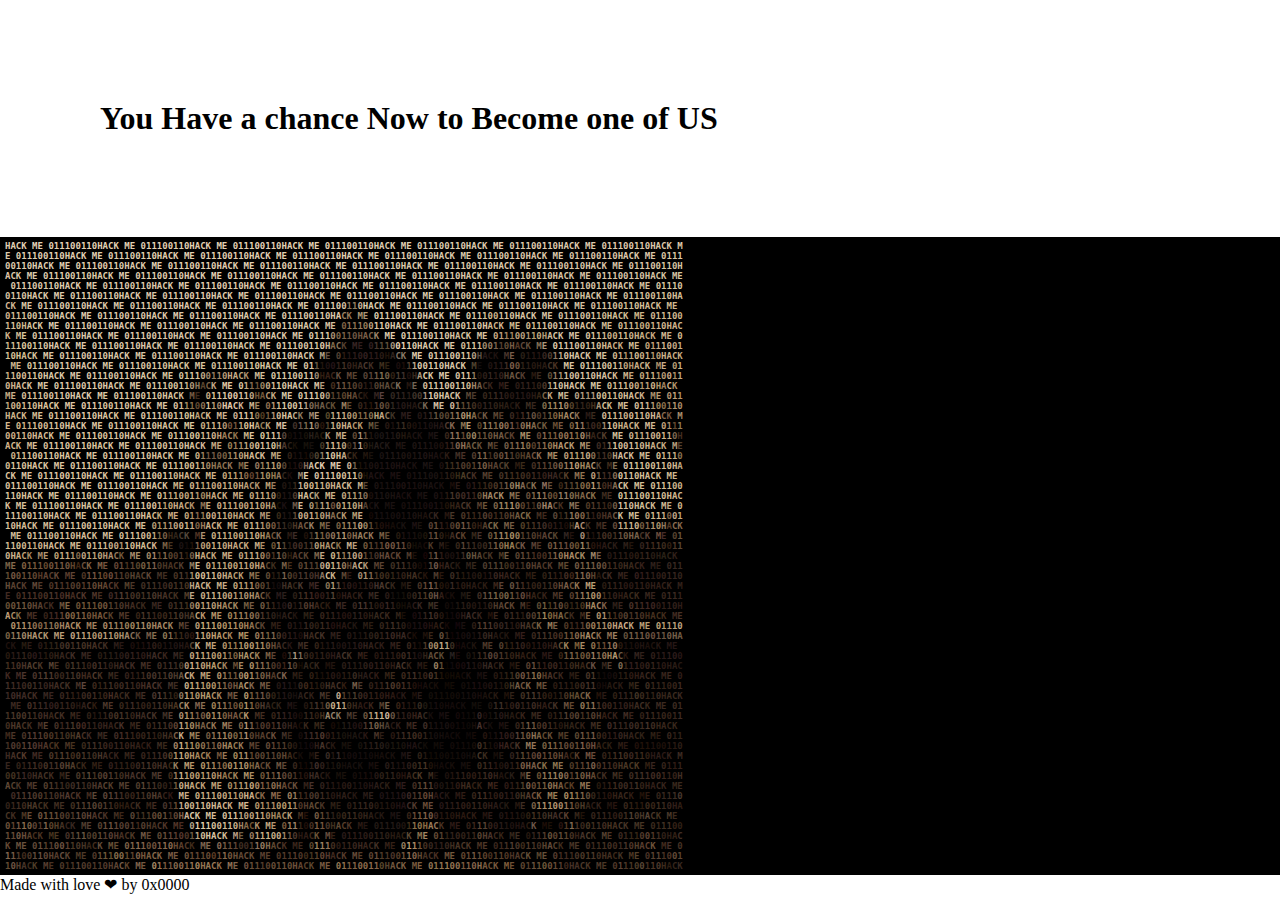
==== index.html @ ebd2a0d8 "." ====
<html lang="en"><head>
    <title>0x0000.GA :: Hackme</title>
    <meta charset="utf-8">
    <meta name="author" content="Patrik Roos">
    <meta name="description" content="View a shared text-image">
    <meta name="robots" content="noindex">
    <meta name="viewport" content="width=device-width, initial-scale=1">
    <link rel="stylesheet" type="text/css" href="/style.css">


<body >

<div class="tiview">
<h1 style="padding: 50px; margin: 50px; background-color: #fff;">You Have a chance Now to Become one of US</h1>

<pre id="tiresult" style="font-size: 9px; background-color: #000000; font-weight: bold; padding: 4px 5px; --fs: 9px;"><b style="color:#E1CFB3">H</b><b style="color:#E0CFB3">A</b><b style="color:#E1D0B3">C</b><b style="color:#E1CFB3">K</b><b style="color:#E3D1B5"> M</b><b style="color:#E3D2B6">E</b><b style="color:#E2D1B5"> </b><b style="color:#E3D2B6">0</b><b style="color:#E2D1B5">1</b><b style="color:#E3D2B6">1</b><b style="color:#E3D1B5">1</b><b style="color:#E4D2B6">0</b><b style="color:#E2D1B5">0</b><b style="color:#E3D1B5">11</b><b style="color:#E2D1B3">0</b><b style="color:#E1D0B2">HA</b><b style="color:#E2D1B2">C</b><b style="color:#E1D0B2">K </b><b style="color:#E2D1B3">M</b><b style="color:#E1D0B2">E</b><b style="color:#DFCEB2"> </b><b style="color:#DFCDB2">0</b><b style="color:#E1D0B4">1</b><b style="color:#E3D2B6">1</b><b style="color:#E3D0B3">10</b><b style="color:#E2CFB2">0</b><b style="color:#E3D0B2">11</b><b style="color:#E5D1B4">0</b><b style="color:#E4D1B3">H</b><b style="color:#E2CEB1">AC</b><b style="color:#E2CFB1">K</b><b style="color:#E3D0B2"> ME 01</b><b style="color:#E3D0B1">1</b><b style="color:#E5D2B4">1</b><b style="color:#E6D2B7">0</b><b style="color:#E4D1B7">0</b><b style="color:#E3D1B7">1</b><b style="color:#E2D0B4">1</b><b style="color:#E2D1B3">0</b><b style="color:#E2D2B1">H</b><b style="color:#E3D2B2">A</b><b style="color:#E4D3B3">C</b><b style="color:#E2D1B2">K</b><b style="color:#E2D1B1"> </b><b style="color:#E2CFB0">ME 0</b><b style="color:#E2CFB1">111</b><b style="color:#E2CFB2">0</b><b style="color:#E2D1B5">0</b><b style="color:#E0CFB3">1</b><b style="color:#E0CEB2">1</b><b style="color:#E0CFB3">0</b><b style="color:#DFCEB2">H</b><b style="color:#DDCCAF">A</b><b style="color:#DDCCB0">C</b><b style="color:#DCCBAE">K</b><b style="color:#DDCBAF"> </b><b style="color:#DFCDB1">M</b><b style="color:#E0CEB2">E</b><b style="color:#DFCDB1"> </b><b style="color:#DDCCB0">01</b><b style="color:#DECDB0">1</b><b style="color:#DDCCAF">1</b><b style="color:#DDCCAE">0011</b><b style="color:#DFCBB0">0</b><b style="color:#DECAB0">H</b><b style="color:#DDC9AF">AC</b><b style="color:#DFCAAD">K</b><b style="color:#E0C9AD"> </b><b style="color:#E1C8AC">ME</b><b style="color:#DEC8AB"> </b><b style="color:#DCC7AA">01</b><b style="color:#DEC9AC">1</b><b style="color:#DDC8AB">1</b><b style="color:#DFCAAD">00</b><b style="color:#DEC9AC">1</b><b style="color:#DDC8AB">1</b><b style="color:#DEC8AB">0</b><b style="color:#DDC8AB">HAC</b><b style="color:#DFC9AD">K</b><b style="color:#DEC9AC"> M</b><b style="color:#DFC9AC">E</b><b style="color:#DFC9AD"> </b><b style="color:#DDC8AB">01</b><b style="color:#E0CAAE">1</b><b style="color:#DFCAAD">1</b><b style="color:#E0CAAE">0</b><b style="color:#DFCAAD">0</b><b style="color:#DDC8AB">1</b><b style="color:#DDC7AA">1</b><b style="color:#DDC7AB">0H</b><b style="color:#DCC7A9">A</b><b style="color:#DBC6A8">C</b><b style="color:#DCC7A9">K</b><b style="color:#DDC8AA"> </b><b style="color:#DDC8A9">M</b>
<b style="color:#DCCAAE">E </b><b style="color:#DECDB1">01</b><b style="color:#DFCEB2">1</b><b style="color:#E0CFB3">10</b><b style="color:#E0CFB2">0</b><b style="color:#E2D0B4">1</b><b style="color:#E1D0B4">1</b><b style="color:#E2D0B5">0</b><b style="color:#E0CFB3">H</b><b style="color:#E0CEB2">A</b><b style="color:#E0CFB3">C</b><b style="color:#E1CFB3">K</b><b style="color:#E0CEB2"> </b><b style="color:#E0CFB1">M</b><b style="color:#E0CFB0">E</b><b style="color:#E0CEB0"> </b><b style="color:#E0CFB1">0</b><b style="color:#DDCCAE">1110</b><b style="color:#DFCEAF">01</b><b style="color:#E0CEB0">1</b><b style="color:#E2D0B2">0</b><b style="color:#E1CEB0">HA</b><b style="color:#E1CDB0">CK</b><b style="color:#E2CEB1"> </b><b style="color:#E2CFB1">M</b><b style="color:#E2CEB1">E</b><b style="color:#E1CEB0"> 0</b><b style="color:#E1CEB1">111</b><b style="color:#E1CEB0">0</b><b style="color:#E2CEB1">011</b><b style="color:#E1CEAF">0</b><b style="color:#E2CFB1">H</b><b style="color:#E2CFB3">A</b><b style="color:#E1CDB4">C</b><b style="color:#E1CFB5">K</b><b style="color:#E1CFB3"> </b><b style="color:#E1D0B1">M</b><b style="color:#E1D0B0">E</b><b style="color:#DFCEAC"> 0</b><b style="color:#E0CFAE">11</b><b style="color:#E1CFAE">1</b><b style="color:#E1CEAD">0</b><b style="color:#E1CFAE">01</b><b style="color:#E2CEB1">1</b><b style="color:#E1CEB0">0H</b><b style="color:#E1CEB1">A</b><b style="color:#E2D0B4">C</b><b style="color:#DFCDB1">K M</b><b style="color:#DDCBAF">E</b><b style="color:#DECCB0"> </b><b style="color:#DDCCAF">0</b><b style="color:#DCCBAE">1</b><b style="color:#DCCAAE">1</b><b style="color:#DDCBAF">1</b><b style="color:#DCCAAE">0</b><b style="color:#DBCAAE">0</b><b style="color:#DBC9AD">1</b><b style="color:#DBCAAD">1</b><b style="color:#DAC9AD">0H</b><b style="color:#DACAAB">A</b><b style="color:#DBCAAB">C</b><b style="color:#DBCAAC">K</b><b style="color:#DBCAAB"> </b><b style="color:#DCC9AB">M</b><b style="color:#DCC9AA">E</b><b style="color:#DBC8AA"> 0</b><b style="color:#DDC8AB">11</b><b style="color:#DCC9AB">1</b><b style="color:#DBC9AB">0</b><b style="color:#DDC8AB">01</b><b style="color:#DDC7AA">1</b><b style="color:#DDC8AB">0</b><b style="color:#DCC6AA">H</b><b style="color:#D9C4A7">A</b><b style="color:#DEC8AC">C</b><b style="color:#DCC7AA">K</b><b style="color:#DBC6A9"> ME </b><b style="color:#DAC5A8">01</b><b style="color:#DBC6A9">11</b><b style="color:#DCC6A9">0</b><b style="color:#DBC6A9">0</b><b style="color:#DBC5A9">1</b><b style="color:#DBC5A8">1</b><b style="color:#DBC5A9">0</b><b style="color:#DAC4A8">H</b><b style="color:#DDC8AB">A</b><b style="color:#DCC7AA">C</b><b style="color:#DBC6A9">K </b><b style="color:#DCC6AA">M</b><b style="color:#DCC6A9">E</b><b style="color:#DAC6A6"> </b><b style="color:#D9C5A4">01</b><b style="color:#DAC5A5">1</b><b style="color:#DBC6A6">1</b>
<b style="color:#DCC8AB">0</b><b style="color:#DDCAAC">0</b><b style="color:#DDCCAE">1</b><b style="color:#DCCDAE">1</b><b style="color:#DECDAF">0</b><b style="color:#DFCEB0">HA</b><b style="color:#E0CEB1">C</b><b style="color:#DFCDB2">K</b><b style="color:#DFCEB3"> </b><b style="color:#E0CFB3">M</b><b style="color:#E0CEB3">E</b><b style="color:#DFCEB1"> </b><b style="color:#DFCEB0">0</b><b style="color:#DECDB0">11</b><b style="color:#E1CCAF">1</b><b style="color:#E1CCAE">0</b><b style="color:#E0CBAC">01</b><b style="color:#DECBAD">1</b><b style="color:#DDCAAD">0H</b><b style="color:#DECBAD">ACK</b><b style="color:#DFCCAE"> </b><b style="color:#E1CEB0">M</b><b style="color:#E0CDAF">E</b><b style="color:#E1CEB0"> 011</b><b style="color:#E1CEB1">1</b><b style="color:#E1CEB0">0</b><b style="color:#E2CEB1">0</b><b style="color:#E2CFB1">1</b><b style="color:#E0CDAF">1</b><b style="color:#E1CEB0">0H</b><b style="color:#E1CDB0">A</b><b style="color:#E0CDB0">C</b><b style="color:#E1CEB0">K </b><b style="color:#E3CFB2">M</b><b style="color:#E2CFB1">E </b><b style="color:#E2CEB1">0</b><b style="color:#E1CEB1">11</b><b style="color:#E2CFB1">1</b><b style="color:#E1CEB0">0</b><b style="color:#DFCCAC">0</b><b style="color:#DECBAB">1</b><b style="color:#DFCCAC">1</b><b style="color:#DECBAB">0</b><b style="color:#DFCCAC">H</b><b style="color:#DDCAAA">A</b><b style="color:#DFCCAC">C</b><b style="color:#DFCDAD">K</b><b style="color:#E0CCAF"> M</b><b style="color:#E0CDAF">E</b><b style="color:#E0CDB0"> </b><b style="color:#E1CEB1">0</b><b style="color:#E0CDAF">1</b><b style="color:#DFCCAE">1</b><b style="color:#DFCCAF">1</b><b style="color:#DFCCAE">0</b><b style="color:#DECAAD">01</b><b style="color:#DDCAAD">10HAC</b><b style="color:#DEC9AC">K</b><b style="color:#DCC9AB"> </b><b style="color:#DBCAAC">M</b><b style="color:#DBCBAD">E</b><b style="color:#DBCBAC"> 0</b><b style="color:#DACAAB">11</b><b style="color:#DDC8A9">1</b><b style="color:#DCC7A8">001</b><b style="color:#DCC6A8">1</b><b style="color:#DCC7A8">0</b><b style="color:#DBC6A7">H</b><b style="color:#DCC7A9">A</b><b style="color:#DDC8AB">C</b><b style="color:#DCC7AA">K</b><b style="color:#DDC8AB"> M</b><b style="color:#DBC6A7">E</b><b style="color:#DAC5A7"> 0</b><b style="color:#DBC6A7">1</b><b style="color:#DAC5A7">11</b><b style="color:#DBC5A7">0</b><b style="color:#DAC5A7">0</b><b style="color:#D9C4A7">11</b><b style="color:#DAC5A8">0</b><b style="color:#DBC5A8">H</b><b style="color:#D9C4A7">A</b><b style="color:#DAC4A8">CK</b><b style="color:#D9C4A7"> M</b><b style="color:#D8C3A6">E</b><b style="color:#DAC4A8"> 01</b><b style="color:#DCC6AA">1</b><b style="color:#D9C4A7">1</b><b style="color:#DAC5A8">0</b><b style="color:#D7C5A3">01</b><b style="color:#D5C2A1">1</b><b style="color:#D6C3A1">0</b><b style="color:#D6C4A0">H</b>
<b style="color:#DCC4A8">A</b><b style="color:#DCC6A9">C</b><b style="color:#DBC7A9">K</b><b style="color:#DECBAD"> </b><b style="color:#DCCBAD">M</b><b style="color:#DCCAAC">E</b><b style="color:#DDCCAE"> 0</b><b style="color:#DDCCAD">11</b><b style="color:#DECDAE">1</b><b style="color:#DFCEAF">0</b><b style="color:#DECDAC">01</b><b style="color:#DDCCAB">1</b><b style="color:#DCCBAA">0</b><b style="color:#DFCBAA">HA</b><b style="color:#DFCAA8">C</b><b style="color:#DECAA8">K</b><b style="color:#DDC9AC"> </b><b style="color:#DFCBAE">M</b><b style="color:#DDCAAC">E</b><b style="color:#DECBAD"> </b><b style="color:#DECAAD">0</b><b style="color:#DDCAAC">1</b><b style="color:#DECBAD">1</b><b style="color:#DDCAAD">1</b><b style="color:#DFCBAE">0</b><b style="color:#E0CDAF">0</b><b style="color:#DFCCAE">1</b><b style="color:#E0CDAF">1</b><b style="color:#DFCCAE">0</b><b style="color:#E0CDAF">H</b><b style="color:#E2CEB1">A</b><b style="color:#E2CFB1">C</b><b style="color:#E1CEB0">K</b><b style="color:#E3D0B2"> </b><b style="color:#E2CEB1">ME</b><b style="color:#E2CFB1"> </b><b style="color:#E0CDB0">0</b><b style="color:#E0CDAF">1</b><b style="color:#E0CCAF">1</b><b style="color:#E1CEB0">1</b><b style="color:#E1CDB0">0</b><b style="color:#E0CCAF">0</b><b style="color:#DFCCAF">1</b><b style="color:#E0CCAF">1</b><b style="color:#DDCAAC">0</b><b style="color:#E0CCAF">H</b><b style="color:#DECBAE">A</b><b style="color:#DDCAAB">C</b><b style="color:#DCC9A9">K ME </b><b style="color:#DECBAB">01</b><b style="color:#DECAAD">1</b><b style="color:#DFCCAE">1</b><b style="color:#DECBAD">00</b><b style="color:#DFCCAE">11</b><b style="color:#DECBAE">0</b><b style="color:#DDCAAC">H</b><b style="color:#DDCAAD">AC</b><b style="color:#DECBAD">K</b><b style="color:#DECAAD"> </b><b style="color:#DDCAAC">M</b><b style="color:#DECBAD">E </b><b style="color:#DDCAAD">0</b><b style="color:#DFCAAD">1</b><b style="color:#DDCAAC">1</b><b style="color:#DCCBAC">1</b><b style="color:#DACBAC">0</b><b style="color:#DDC9AC">01</b><b style="color:#DECAAC">10</b><b style="color:#DDC8A9">H</b><b style="color:#DCC7A8">AC</b><b style="color:#DBC6A7">K</b><b style="color:#DAC5A6"> </b><b style="color:#D4BFA0">M</b><b style="color:#D6C1A2">E</b><b style="color:#DCC7A8"> </b><b style="color:#DDC8AB">0</b><b style="color:#DDC7AB">1</b><b style="color:#DAC5A8">11</b><b style="color:#D9C5A4">0</b><b style="color:#DAC5A5">01</b><b style="color:#DAC5A4">1</b><b style="color:#D9C4A4">0H</b><b style="color:#D9C5A4">AC</b><b style="color:#D8C3A6">K M</b><b style="color:#D9C4A7">E</b><b style="color:#D8C3A6"> </b><b style="color:#D9C4A7">0</b><b style="color:#D8C3A6">11</b><b style="color:#D9C4A7">10</b><b style="color:#D9C3A7">0</b><b style="color:#D8C3A6">1</b><b style="color:#D9C4A7">1</b><b style="color:#D8C3A6">0</b><b style="color:#D7C2A5">H</b><b style="color:#D7C2A4">A</b><b style="color:#D6C3A2">C</b><b style="color:#D5C3A1">K</b><b style="color:#D3C19F"> </b><b style="color:#D5C2A0">M</b><b style="color:#D7C59E">E</b>
<b style="color:#D7C2A4"> </b><b style="color:#DCC7A8">0</b><b style="color:#DAC5A7">1</b><b style="color:#DDC8AA">1</b><b style="color:#DCC9AB">1</b><b style="color:#DCC9AC">0</b><b style="color:#DDCAAC">011</b><b style="color:#DFCCAE">0H</b><b style="color:#DECBAD">A</b><b style="color:#DFCCAE">C</b><b style="color:#E0CDAF">K</b><b style="color:#DECBAD"> </b><b style="color:#DECBAC">M</b><b style="color:#DEC9AA">E </b><b style="color:#DDC8A9">0</b><b style="color:#DEC9AA">1</b><b style="color:#DEC9AC">1</b><b style="color:#DFCAAD">1</b><b style="color:#DEC9AC">0</b><b style="color:#DDC8AB">01</b><b style="color:#DEC9AC">1</b><b style="color:#DDC8AB">0HAC</b><b style="color:#DFCAAD">K M</b><b style="color:#E0CBAE">E</b><b style="color:#E1CCAF"> 01</b><b style="color:#E2CDB0">1</b><b style="color:#E1CCAF">1</b><b style="color:#E2CDB0">0</b><b style="color:#E0CBAD">01</b><b style="color:#DFCAAC">10</b><b style="color:#DFCAAB">H</b><b style="color:#DEC9AB">A</b><b style="color:#E0CBAD">C</b><b style="color:#DFCAAB">K</b><b style="color:#DEC9AA"> </b><b style="color:#DEC9AB">ME </b><b style="color:#DFCAAB">0</b><b style="color:#DECAAB">1</b><b style="color:#DDC8A9">11</b><b style="color:#DEC9AA">0</b><b style="color:#DFCAAB">0</b><b style="color:#DDC8A9">1</b><b style="color:#DEC9AA">1</b><b style="color:#DDCAAC">0</b><b style="color:#DECBAD">HAC</b><b style="color:#DDC9AC">K M</b><b style="color:#DDCAAC">E</b><b style="color:#DDCAAD"> 0</b><b style="color:#DDCAAC">111</b><b style="color:#DECAAD">00</b><b style="color:#DDCAAC">110</b><b style="color:#DECBAD">H</b><b style="color:#DCC9AC">A</b><b style="color:#DBC8AB">C</b><b style="color:#DCC8AB">K</b><b style="color:#DCC9AB"> </b><b style="color:#DBC7AA">M</b><b style="color:#DCC7A8">E</b><b style="color:#DBC6A7"> </b><b style="color:#DAC5A6">0</b><b style="color:#DBC6A7">11</b><b style="color:#D8C3A4">1</b><b style="color:#D9C4A6">0</b><b style="color:#DBC6A7">0</b><b style="color:#DCC7A8">1</b><b style="color:#DBC6A8">1</b><b style="color:#D6C1A3">0</b><b style="color:#D9C4A5">H</b><b style="color:#DCC5A6">A</b><b style="color:#DAC3A5">CK</b><b style="color:#D9C2A4"> </b><b style="color:#D8C3A4">ME 0</b><b style="color:#D6C3A3">1</b><b style="color:#D6C3A4">1</b><b style="color:#D6C3A3">1</b><b style="color:#D7C4A4">0</b><b style="color:#D7C4A6">0110</b><b style="color:#D8C4A5">H</b><b style="color:#D7C4A5">A</b><b style="color:#D7C4A4">CK</b><b style="color:#D6C2A1"> </b><b style="color:#D7C2A1">ME</b><b style="color:#D8C3A2"> </b><b style="color:#D7C4A0">01</b><b style="color:#D5C39F">1</b><b style="color:#D6C4A0">1</b><b style="color:#D7C4A1">0</b>
<b style="color:#D7C2A2">0</b><b style="color:#D6C1A0">1</b><b style="color:#D8C3A2">1</b><b style="color:#DAC5A5">0</b><b style="color:#DBC7AA">H</b><b style="color:#DCC9AB">A</b><b style="color:#DDCAAC">C</b><b style="color:#DCC9AB">K</b><b style="color:#DBC8AB"> </b><b style="color:#DDCAAC">M</b><b style="color:#DECAAD">E</b><b style="color:#DDCAAD"> </b><b style="color:#DDCAAC">0</b><b style="color:#DECBAD">1</b><b style="color:#DDCAAC">1</b><b style="color:#DDC9AC">1</b><b style="color:#DEC9AB">0</b><b style="color:#DDC8A9">01</b><b style="color:#DEC9AA">1</b><b style="color:#DEC9AC">0HA</b><b style="color:#DEC8AB">C</b><b style="color:#DEC8AC">K</b><b style="color:#DDC8AB"> </b><b style="color:#DCC6A9">M</b><b style="color:#DCC7AA">E</b><b style="color:#DDC8AB"> 01</b><b style="color:#DEC9AC">1</b><b style="color:#DFC9AC">1</b><b style="color:#DFC9AD">0</b><b style="color:#E0CAAD">0</b><b style="color:#DFCAAD">1</b><b style="color:#E0CAAE">10</b><b style="color:#DEC9AC">HA</b><b style="color:#DFCAAA">CK </b><b style="color:#DEC9A8">M</b><b style="color:#DDC8A8">E</b><b style="color:#DDC8A7"> </b><b style="color:#DFCAA9">0</b><b style="color:#DEC9A9">1</b><b style="color:#DFCAA9">1</b><b style="color:#DFCBAA">1</b><b style="color:#E0CBAA">0</b><b style="color:#DEC9A9">0</b><b style="color:#DEC9AA">110</b><b style="color:#DDC8A9">H</b><b style="color:#DCC7A8">ACK</b><b style="color:#DEC9AA"> </b><b style="color:#DDCAAC">ME</b><b style="color:#DECBAD"> </b><b style="color:#D9C6A9">0</b><b style="color:#DAC6A9">1</b><b style="color:#E0CCAF">1</b><b style="color:#DDCAAD">10</b><b style="color:#DCC8AB">0</b><b style="color:#DDCAAC">11</b><b style="color:#DDC9AC">0</b><b style="color:#DDCAAC">H</b><b style="color:#DDCAAD">A</b><b style="color:#DECBAD">CK </b><b style="color:#DBC8AA">M</b><b style="color:#DCC9AC">E</b><b style="color:#DDC9AC"> </b><b style="color:#DBC8AA">01</b><b style="color:#DAC7A9">1</b><b style="color:#D9C5A8">1</b><b style="color:#DAC6A7">0</b><b style="color:#DBC6A7">0</b><b style="color:#D8C3A4">1</b><b style="color:#D9C5A6">1</b><b style="color:#DBC7A7">0</b><b style="color:#DAC5A7">H</b><b style="color:#D6C1A2">A</b><b style="color:#D7C2A3">C</b><b style="color:#D8C3A4">K</b><b style="color:#D7C2A3"> </b><b style="color:#D5C0A1">M</b><b style="color:#D9C4A5">E</b><b style="color:#DCC5A6"> </b><b style="color:#DBC4A6">0</b><b style="color:#D9C2A4">11</b><b style="color:#D8C3A4">1</b><b style="color:#D7C2A3">0</b><b style="color:#D6C1A2">0</b><b style="color:#D6C2A3">1</b><b style="color:#D6C3A3">1</b><b style="color:#D6C4A4">0</b><b style="color:#D5C2A3">HA</b><b style="color:#D6C3A5">CK M</b><b style="color:#D6C3A0">E </b><b style="color:#D5C3A0">0</b><b style="color:#D6C4A0">1</b><b style="color:#D8C4A0">1</b><b style="color:#D6C29E">1</b><b style="color:#D3BF9A">00</b><b style="color:#D3BE97">1</b><b style="color:#D5C099">1</b><b style="color:#D7C19B">0</b><b style="color:#D4BF98">H</b><b style="color:#D2BC95">A</b>
<b style="color:#D2B695">C</b><b style="color:#D0B795">K</b><b style="color:#DBC4A2"> </b><b style="color:#DBC7A4">M</b><b style="color:#DCC7A7">E</b><b style="color:#DCC7A9"> </b><b style="color:#DAC5A8">0</b><b style="color:#DBC6AB">1</b><b style="color:#DDC8AB">1</b><b style="color:#DCC7AA">1</b><b style="color:#DEC9AC">00</b><b style="color:#DDC8AB">1</b><b style="color:#DEC9AC">1</b><b style="color:#DDC8AC">0</b><b style="color:#DEC9AC">H</b><b style="color:#DCC7A8">A</b><b style="color:#DDC8A9">C</b><b style="color:#DDC9AA">K</b><b style="color:#DFCAAB"> </b><b style="color:#DCC7AA">ME </b><b style="color:#DCC6AA">0</b><b style="color:#DDC7AB">1</b><b style="color:#DCC7AA">110</b><b style="color:#DDC8AB">01</b><b style="color:#DCC7AA">1</b><b style="color:#DEC9AC">0</b><b style="color:#DFC9AD">H</b><b style="color:#DEC9AC">A</b><b style="color:#DDC8AB">CK M</b><b style="color:#DEC8AB">E</b><b style="color:#DDC8AB"> </b><b style="color:#DEC9AA">01</b><b style="color:#DCC8A8">1</b><b style="color:#DBC6A7">1</b><b style="color:#DDC8A9">0011</b><b style="color:#DECAAA">0H</b><b style="color:#E1CCAC">A</b><b style="color:#DFCBAB">C</b><b style="color:#DDC8A9">K</b><b style="color:#DEC9AA"> M</b><b style="color:#DECAAB">E</b><b style="color:#DDC8A9"> </b><b style="color:#DCC7A8">0</b><b style="color:#DDC8A9">1</b><b style="color:#DDC9AA">1</b><b style="color:#DECAAB">1</b><b style="color:#DFCAAD">0</b><b style="color:#D7C2A7">0</b><b style="color:#8B765C">1</b><b style="color:#937E60">1</b><b style="color:#C7B295">0</b><b style="color:#DECBAD">H</b><b style="color:#DCCBAD">A</b><b style="color:#DDCAAC">CK </b><b style="color:#DDCAAD">M</b><b style="color:#DECBAE">E</b><b style="color:#DDCAAC"> </b><b style="color:#DFCCAF">01</b><b style="color:#DDCAAC">1</b><b style="color:#DDCAAD">1</b><b style="color:#DBC7AA">0</b><b style="color:#DCC8AB">0</b><b style="color:#DCC9AB">1</b><b style="color:#DAC6A9">1</b><b style="color:#DAC7A9">0</b><b style="color:#DAC6A9">H</b><b style="color:#DBC8A9">AC</b><b style="color:#DAC7A6">K</b><b style="color:#D7C4A2"> </b><b style="color:#D6C7A1">M</b><b style="color:#D9C5A1">E</b><b style="color:#D6BF9D"> </b><b style="color:#D7C3A1">0</b><b style="color:#D6C1A0">11</b><b style="color:#D9C4A3">1</b><b style="color:#DAC5A5">0</b><b style="color:#DBC6A7">0</b><b style="color:#DAC5A6">1</b><b style="color:#D8C3A4">1</b><b style="color:#D9C4A5">0</b><b style="color:#D8C3A4">H</b><b style="color:#D7C2A3">ACK</b><b style="color:#D5C2A3"> </b><b style="color:#D6C3A4">M</b><b style="color:#D5C2A3">E</b><b style="color:#D5C1A2"> </b><b style="color:#D4BFA2">0</b><b style="color:#D3BE9D">1</b><b style="color:#D5C19F">1</b><b style="color:#D6C2A3">1</b><b style="color:#D6C19F">0</b><b style="color:#D2BE9A">0</b><b style="color:#D2BE98">1</b><b style="color:#D1BE96">1</b><b style="color:#D6C09A">0</b><b style="color:#D4BE98">H</b><b style="color:#D3BD97">A</b><b style="color:#D4BE97">C</b><b style="color:#D3BB93">K</b><b style="color:#D4BC94"> </b><b style="color:#D0B890">M</b><b style="color:#CFB78F">E</b><b style="color:#CDB68C"> </b>
<b style="color:#D0B38F">0</b><b style="color:#D0B791">1</b><b style="color:#D3BC96">1</b><b style="color:#D4C099">1</b><b style="color:#D6C29E">0</b><b style="color:#DBC7A4">0</b><b style="color:#DDC8A8">1</b><b style="color:#DEC9AB">1</b><b style="color:#DEC8AC">0</b><b style="color:#DEC9AC">HAC</b><b style="color:#DFCAAD">K</b><b style="color:#DEC9AC"> M</b><b style="color:#DDC8AB">E</b><b style="color:#DCC7A8"> </b><b style="color:#DDC8A9">0</b><b style="color:#DEC9AA">11</b><b style="color:#DCC7AA">1</b><b style="color:#DDC7AA">0</b><b style="color:#DCC6AA">0</b><b style="color:#DCC7AA">1</b><b style="color:#DDC8AB">10</b><b style="color:#DCC7AA">HAC</b><b style="color:#DDC8AB">K</b><b style="color:#DCC7AA"> </b><b style="color:#DEC9AC">M</b><b style="color:#DCC7AA">E </b><b style="color:#DDC8AB">011</b><b style="color:#DEC9AC">1</b><b style="color:#DFCAAD">0</b><b style="color:#DEC8AB">0</b><b style="color:#DDC8AA">1</b><b style="color:#DCC7A8">1</b><b style="color:#DBC6A7">0</b><b style="color:#DCC7A8">H</b><b style="color:#DDC8A9">ACK M</b><b style="color:#DEC9AA">E</b><b style="color:#E0CBAC"> </b><b style="color:#DEC9AB">0</b><b style="color:#DCC7A8">111</b><b style="color:#DDC8A9">0</b><b style="color:#DEC9AA">011</b><b style="color:#DCC7A8">0</b><b style="color:#DAC7A9">H</b><b style="color:#E0CAAC">A</b><b style="color:#9A8162">C</b><b style="color:#95795A">K</b><b style="color:#B79E7A"> </b><b style="color:#AA9371">M</b><b style="color:#AC9677">E</b><b style="color:#DFCBAF"> </b><b style="color:#DECCAE">0</b><b style="color:#DCC9AC">1</b><b style="color:#DCC9AB">1</b><b style="color:#DBC8AB">1</b><b style="color:#DECAAD">0</b><b style="color:#DECBAE">0</b><b style="color:#DFCBAE">1</b><b style="color:#DDCAAC">10</b><b style="color:#DCC9AC">H</b><b style="color:#DCC9AB">A</b><b style="color:#DDCAAC">CK</b><b style="color:#DCC8AB"> </b><b style="color:#DBC8AA">M</b><b style="color:#DCC8AB">E</b><b style="color:#DCC9AA"> </b><b style="color:#DAC7A8">0</b><b style="color:#D9C6A6">1</b><b style="color:#D9C7A5">1</b><b style="color:#D4C29D">1</b><b style="color:#D1BB90">0</b><b style="color:#CCB38A">0</b><b style="color:#D5BE9D">1</b><b style="color:#DDC8A7">1</b><b style="color:#D8C4A2">0</b><b style="color:#DAC6A5">HA</b><b style="color:#D9C5A5">C</b><b style="color:#D8C4A5">K</b><b style="color:#D6C1A3"> </b><b style="color:#D8C4A4">M</b><b style="color:#D7C2A3">E </b><b style="color:#D6C1A2">01</b><b style="color:#D7C1A1">1</b><b style="color:#D7C0A0">1</b><b style="color:#D7C1A1">0</b><b style="color:#D8C2A2">0</b><b style="color:#D8C3A3">1</b><b style="color:#CBB792">1</b><b style="color:#CEBA93">0</b><b style="color:#D6C29F">H</b><b style="color:#D4C09B">A</b><b style="color:#D0BD95">C</b><b style="color:#D1BD94">K</b><b style="color:#CDB98E"> </b><b style="color:#CDB588">M</b><b style="color:#CCB389">E</b><b style="color:#D3B993"> </b><b style="color:#CFB591">0</b><b style="color:#D2BA92">1</b><b style="color:#CFB78F">1</b><b style="color:#D2BA92">1</b><b style="color:#D0B991">0</b><b style="color:#CAB288">0</b>
<b style="color:#D1B590">1</b><b style="color:#D7BE98">1</b><b style="color:#CEB891">0</b><b style="color:#CBB78F">H</b><b style="color:#D8C59E">A</b><b style="color:#DECAA6">C</b><b style="color:#DDC9A7">K</b><b style="color:#DEC9A9"> </b><b style="color:#DEC9AC">M</b><b style="color:#DFC9AD">E</b><b style="color:#DFCAAD"> 0</b><b style="color:#E1CBAF">1</b><b style="color:#DFC9AD">1</b><b style="color:#DEC8AC">1</b><b style="color:#DDC7AA">0</b><b style="color:#DDC8A9">0110</b><b style="color:#DDC8AB">H</b><b style="color:#DDC7AB">A</b><b style="color:#DDC8AB">C</b><b style="color:#DEC8AC">K</b><b style="color:#DDC8AB"> M</b><b style="color:#DCC7AA">E </b><b style="color:#DDC8AB">0</b><b style="color:#DDC7AB">1</b><b style="color:#DBC5A9">1</b><b style="color:#DBC6A9">1</b><b style="color:#DCC7AA">00</b><b style="color:#DDC8AB">1</b><b style="color:#DEC8AC">10</b><b style="color:#DFC9AC">H</b><b style="color:#DEC9AC">AC</b><b style="color:#DCC7A8">K</b><b style="color:#DBC6A8"> </b><b style="color:#DBC6A7">M</b><b style="color:#DAC5A6">E </b><b style="color:#DBC6A7">01</b><b style="color:#DAC5A6">1</b><b style="color:#DCC7A8">1</b><b style="color:#DEC9AA">001</b><b style="color:#DDC8A9">1</b><b style="color:#DDC9AA">0</b><b style="color:#DCC8A9">H</b><b style="color:#DDC8A9">AC</b><b style="color:#DCC7A8">K</b><b style="color:#DAC5A6"> </b><b style="color:#D7C2A3">M</b><b style="color:#D6BE9F">E</b><b style="color:#BFA587"> </b><b style="color:#7F6345">0</b><b style="color:#8F7154">1</b><b style="color:#8D7152">1</b><b style="color:#987C5C">1</b><b style="color:#967B59">0</b><b style="color:#BA9F7D">0</b><b style="color:#DBC4A2">1</b><b style="color:#E2CCAC">1</b><b style="color:#DFCBAC">0</b><b style="color:#DCC9AC">H</b><b style="color:#DECBAD">A</b><b style="color:#DECAAD">C</b><b style="color:#DECBAD">K</b><b style="color:#DCC9AC"> </b><b style="color:#DDCAAC">M</b><b style="color:#DCC9AB">E</b><b style="color:#DDCAAD"> </b><b style="color:#DECAAD">0</b><b style="color:#DCC9AA">1</b><b style="color:#DAC7A8">1</b><b style="color:#D5C2A2">1</b><b style="color:#D7C5A3">0</b><b style="color:#DBC7A6">0</b><b style="color:#D9C4A5">1</b><b style="color:#D8C3A5">1</b><b style="color:#DCC6AA">0</b><b style="color:#E0C8A6">H</b><b style="color:#D3BA92">A</b><b style="color:#CCB289">C</b><b style="color:#D3B693">K</b><b style="color:#CCB28D"> </b><b style="color:#D1B991">M</b><b style="color:#D2BD92">E</b><b style="color:#CFBB8F"> </b><b style="color:#D0BB91">0</b><b style="color:#D3BD96">1</b><b style="color:#D3BD99">1</b><b style="color:#D7C0A0">1</b><b style="color:#D8C2A4">0</b><b style="color:#D6C1A2">0</b><b style="color:#D6C1A3">1</b><b style="color:#D6C1A2">1</b><b style="color:#D8C0A0">0</b><b style="color:#D8BF9F">H</b><b style="color:#DAC29F">A</b><b style="color:#DBC39F">C</b><b style="color:#D8C09D">K</b><b style="color:#D6BF9A"> </b><b style="color:#D0B993">M</b><b style="color:#D2BB95">E</b><b style="color:#D1BA95"> </b><b style="color:#D0B893">0</b><b style="color:#D0B892">1</b><b style="color:#CDB58F">1</b><b style="color:#CAB288">1</b><b style="color:#C5AB81">0</b><b style="color:#CBAF87">0</b><b style="color:#CBAE87">1</b><b style="color:#CDB28B">1</b><b style="color:#D1B68F">0</b><b style="color:#CFB48D">HA</b><b style="color:#CCB48A">C</b>
<b style="color:#CEB28D">K</b><b style="color:#D0B791"> </b><b style="color:#D0BA93">M</b><b style="color:#D9C69F">E</b><b style="color:#DECAA7"> </b><b style="color:#DDC8A7">0</b><b style="color:#DCC7A8">1</b><b style="color:#DDC7AA">1</b><b style="color:#DDC8AB">1</b><b style="color:#DFCAAD">0</b><b style="color:#DEC8AC">01</b><b style="color:#DDC8AB">1</b><b style="color:#DEC8AC">0</b><b style="color:#DCC7AA">HA</b><b style="color:#DCC7A8">C</b><b style="color:#DDC8A9">K</b><b style="color:#DCC7A8"> </b><b style="color:#DCC7A9">M</b><b style="color:#DDC8AB">E </b><b style="color:#DEC8AB">0</b><b style="color:#DDC8AB">11</b><b style="color:#DDC7AB">1</b><b style="color:#DCC7AA">00</b><b style="color:#DBC6A9">1</b><b style="color:#DBC5A9">1</b><b style="color:#DAC4A8">0</b><b style="color:#D9C4A7">H</b><b style="color:#DBC6A9">A</b><b style="color:#DAC5A8">C</b><b style="color:#DCC7A9">K</b><b style="color:#DCC7AA"> </b><b style="color:#DCC6A9">M</b><b style="color:#DBC5A9">E</b><b style="color:#DCC7AA"> </b><b style="color:#DCC6AA">0</b><b style="color:#DAC5A7">1</b><b style="color:#DCC7A8">1</b><b style="color:#DAC5A6">10</b><b style="color:#DAC5A7">0</b><b style="color:#DBC6A7">1</b><b style="color:#DAC5A6">1</b><b style="color:#DCC7A8">0H</b><b style="color:#DDC8A9">A</b><b style="color:#DDC8AA">C</b><b style="color:#DDC8A9">K ME </b><b style="color:#DDC9AA">0</b><b style="color:#DDC8A9">1</b><b style="color:#DBC7A8">1</b><b style="color:#DDC8A9">1</b><b style="color:#AC9376">0</b><b style="color:#82684F">0</b><b style="color:#786049">1</b><b style="color:#6E5743">1</b><b style="color:#6F5644">0</b><b style="color:#6E5541">H</b><b style="color:#795F48">A</b><b style="color:#7E644B">C</b><b style="color:#9F856B">K</b><b style="color:#C0A98D"> </b><b style="color:#DDC8AA">M</b><b style="color:#E1CEAF">E</b><b style="color:#DECBAD"> </b><b style="color:#DDCAAD">0</b><b style="color:#DCC9AB">11</b><b style="color:#DDCAAC">1</b><b style="color:#DDC9AC">00</b><b style="color:#DCC9AB">1</b><b style="color:#DCC9AA">1</b><b style="color:#DBC8A8">0</b><b style="color:#D7C4A3">H</b><b style="color:#CFBD9B">A</b><b style="color:#D7C39F">C</b><b style="color:#D7C3A0">K</b><b style="color:#D5C09F"> </b><b style="color:#D7C2A2">M</b><b style="color:#DCC19E">E</b><b style="color:#CEB28B"> </b><b style="color:#CBAD86">0</b><b style="color:#BF9E7C">1</b><b style="color:#A18362">1</b><b style="color:#A28664">1</b><b style="color:#BBA07E">0</b><b style="color:#BAA180">0</b><b style="color:#AE9773">1</b><b style="color:#B39D71">1</b><b style="color:#C3AD81">0</b><b style="color:#B19977">H</b><b style="color:#D0BB9C">A</b><b style="color:#D8C3A4">C</b><b style="color:#D7C2A3">K</b><b style="color:#D8C2A4"> </b><b style="color:#D6C0A3">M</b><b style="color:#D5BFA1">E</b><b style="color:#D7C2A1"> </b><b style="color:#D7C2A0">0</b><b style="color:#D5C19D">1</b><b style="color:#D4BD99">1</b><b style="color:#CEB490">1</b><b style="color:#CAAE89">0</b><b style="color:#CAB28A">0</b><b style="color:#D0B890">1</b><b style="color:#D3BB92">1</b><b style="color:#CBB48B">0</b><b style="color:#CAB289">H</b><b style="color:#C8AE85">A</b><b style="color:#BFA37A">C</b><b style="color:#C9AB83">K</b><b style="color:#CDB18B"> </b><b style="color:#D2B690">M</b><b style="color:#CBAF88">E</b><b style="color:#C7AC85"> </b><b style="color:#D0B88F">0</b>
<b style="color:#CDB78F">1</b><b style="color:#CEB890">1</b><b style="color:#D8C39A">1</b><b style="color:#DDC89F">0</b><b style="color:#D9C59E">0</b><b style="color:#D9C5A0">1</b><b style="color:#DAC6A3">1</b><b style="color:#DCC8A7">0</b><b style="color:#DDC8AA">HA</b><b style="color:#DDC8A9">CK</b><b style="color:#DDC8AB"> </b><b style="color:#DEC8AC">ME</b><b style="color:#DEC9AC"> </b><b style="color:#DCC7A9">0</b><b style="color:#DCC7A8">1</b><b style="color:#DEC9A9">1</b><b style="color:#DEC9A8">1</b><b style="color:#DDC8A9">00</b><b style="color:#DDC8AA">1</b><b style="color:#DCC7A9">1</b><b style="color:#DDC8AA">0H</b><b style="color:#DBC6A8">AC</b><b style="color:#DAC4A7">K</b><b style="color:#D9C4A6"> ME</b><b style="color:#DBC6A6"> </b><b style="color:#DAC5A3">0</b><b style="color:#D9C5A2">1</b><b style="color:#DAC5A1">1</b><b style="color:#DBC2A4">1</b><b style="color:#DAC4A6">00</b><b style="color:#DDC4A7">1</b><b style="color:#DBC6A5">1</b><b style="color:#DAC6A5">0</b><b style="color:#DBC7A5">H</b><b style="color:#DBC7A6">A</b><b style="color:#DBC6A7">CK ME</b><b style="color:#DCC7A8"> 01</b><b style="color:#DDC8A9">11</b><b style="color:#DAC5A7">0</b><b style="color:#DBC6A7">0</b><b style="color:#DBC6A6">1</b><b style="color:#DCC7A7">1</b><b style="color:#E2CCAC">0</b><b style="color:#CBB596">H</b><b style="color:#80694C">A</b><b style="color:#8A755B">C</b><b style="color:#544030">K</b><b style="color:#3C2923"> </b><b style="color:#382524">M</b><b style="color:#311F1E">E</b><b style="color:#2D1C1B"> </b><b style="color:#322120">0</b><b style="color:#46382E">1</b><b style="color:#594B38">1</b><b style="color:#5F4F38">1</b><b style="color:#A6957D">0</b><b style="color:#E5D1B3">0</b><b style="color:#E5D2B3">1</b><b style="color:#DFCBAD">1</b><b style="color:#DEC9AC">0</b><b style="color:#DDC8AA">H</b><b style="color:#DDC8A9">A</b><b style="color:#DDC8AA">C</b><b style="color:#DCC7A9">K</b><b style="color:#DBC6A7"> M</b><b style="color:#DDC8A9">E</b><b style="color:#DDC8A8"> </b><b style="color:#D1BD99">0</b><b style="color:#D3BF99">1</b><b style="color:#D9C49F">1</b><b style="color:#D3BD9B">1</b><b style="color:#A08C6E">0</b><b style="color:#937E64">0</b><b style="color:#7B6450">1</b><b style="color:#563F2F">1</b><b style="color:#644D38">0</b><b style="color:#775C46">H</b><b style="color:#543927">A</b><b style="color:#5F483A">C</b><b style="color:#614E3C">K</b><b style="color:#5C4931"> </b><b style="color:#857156">M</b><b style="color:#AE987C">E</b><b style="color:#B9A186"> </b><b style="color:#DFCAAA">0</b><b style="color:#DBC6A7">1</b><b style="color:#DBC2A7">1</b><b style="color:#D8C2A4">1</b><b style="color:#D6C1A2">0</b><b style="color:#D7C3A4">0</b><b style="color:#D6C1A2">1</b><b style="color:#D3BE9C">1</b><b style="color:#D5BE9A">0</b><b style="color:#D2B992">H</b><b style="color:#CEB38A">A</b><b style="color:#C7AC85">C</b><b style="color:#C9AB85">K</b><b style="color:#D0B58E"> </b><b style="color:#D2BB92">M</b><b style="color:#CEB68E">E</b><b style="color:#BEA47C"> </b><b style="color:#C2A37D">0</b><b style="color:#C19F7A">1</b><b style="color:#C7A986">1</b><b style="color:#CFB28F">1</b><b style="color:#CDB28D">0</b><b style="color:#C3A884">0</b><b style="color:#C5AC85">1</b>
<b style="color:#D4BF96">1</b><b style="color:#D5C097">0</b><b style="color:#D9C39B">H</b><b style="color:#D2BC94">A</b><b style="color:#D1BE96">C</b><b style="color:#D8C49E">K</b><b style="color:#DBC7A4"> </b><b style="color:#DCC7A5">M</b><b style="color:#DBC6A7">E </b><b style="color:#DCC7A8">0</b><b style="color:#DDC8A9">1</b><b style="color:#DDC8AB">11</b><b style="color:#DBC5A8">0</b><b style="color:#DCC6A9">0</b><b style="color:#DCC7A9">1</b><b style="color:#DCC7A8">1</b><b style="color:#DBC7A7">0</b><b style="color:#DAC6A5">H</b><b style="color:#DBC6A7">A</b><b style="color:#DCC7A8">CK</b><b style="color:#DBC6A7"> </b><b style="color:#DBC7A6">ME</b><b style="color:#DAC5A4"> </b><b style="color:#D9C4A4">0</b><b style="color:#D8C3A6">1</b><b style="color:#D8C3A4">1</b><b style="color:#D8C4A1">1</b><b style="color:#D8C49E">0</b><b style="color:#D7C39E">0</b><b style="color:#D8C4A0">1</b><b style="color:#D9C4A2">1</b><b style="color:#D6C1A0">0</b><b style="color:#DAC0A0">H</b><b style="color:#DAC4A2">A</b><b style="color:#D9C4A1">C</b><b style="color:#DDC4A2">K</b><b style="color:#D8C39F"> </b><b style="color:#D7C39F">M</b><b style="color:#D8C4A0">E</b><b style="color:#D9C5A0"> </b><b style="color:#D9C5A3">0</b><b style="color:#D8C4A2">1</b><b style="color:#DAC5A3">1</b><b style="color:#DAC5A4">1</b><b style="color:#DAC5A6">0</b><b style="color:#D9C4A5">0</b><b style="color:#DAC5A6">1</b><b style="color:#D9C5A6">1</b><b style="color:#D8C3A4">0</b><b style="color:#DAC5A6">HA</b><b style="color:#DAC5A7">C</b><b style="color:#DCC6A8">K</b><b style="color:#D4C09F"> </b><b style="color:#B5A388">M</b><b style="color:#625042">E</b><b style="color:#523E35"> </b><b style="color:#534034">0</b><b style="color:#2C1C13">1</b><b style="color:#241614">1</b><b style="color:#2C1B1A">1</b><b style="color:#2F1E1D">0</b><b style="color:#332120">0</b><b style="color:#2C1B1A">1</b><b style="color:#2B1B1A">1</b><b style="color:#2B1D16">0</b><b style="color:#1F140A">H</b><b style="color:#31251F">A</b><b style="color:#7F7064">C</b><b style="color:#8A7966">K</b><b style="color:#C6B397"> </b><b style="color:#DEC9A7">M</b><b style="color:#DFCAAB">E</b><b style="color:#DDC8A9"> 01</b><b style="color:#DAC5A6">1</b><b style="color:#DBC6A7">10</b><b style="color:#DDC8A9">0</b><b style="color:#D6C29F">1</b><b style="color:#D6BE99">1</b><b style="color:#B6A187">0</b><b style="color:#5D5046">H</b><b style="color:#241918">A</b><b style="color:#1E1210">C</b><b style="color:#1F1310">K</b><b style="color:#211611"> </b><b style="color:#49352B">M</b><b style="color:#785C4A">E</b><b style="color:#462E1C"> </b><b style="color:#2B2018">0</b><b style="color:#241813">1</b><b style="color:#261713">1</b><b style="color:#251410">1</b><b style="color:#382722">0</b><b style="color:#4F3D30">0</b><b style="color:#8F7963">1</b><b style="color:#C2A98C">1</b><b style="color:#DAC2A3">0</b><b style="color:#D9C4A5">HA</b><b style="color:#D8C3A4">C</b><b style="color:#D7C3A3">K</b><b style="color:#D6C3A0"> </b><b style="color:#D6C29E">M</b><b style="color:#D6C09D">E</b><b style="color:#D4BD98"> </b><b style="color:#D1B992">0</b><b style="color:#C9AC86">1</b><b style="color:#B3946F">1</b><b style="color:#C3A881">1</b><b style="color:#D4BB93">0</b><b style="color:#C9AF88">0</b><b style="color:#CBB18A">1</b><b style="color:#B29770">1</b><b style="color:#BA9D76">0</b><b style="color:#CCB089">H</b><b style="color:#C9AE87">A</b><b style="color:#C6AD84">C</b><b style="color:#C4AB81">K</b>
<b style="color:#D0B68D"> </b><b style="color:#CFB48D">M</b><b style="color:#D2B691">E</b><b style="color:#D6BB97"> </b><b style="color:#D9C39F">0</b><b style="color:#DAC5A1">1</b><b style="color:#DAC5A2">1</b><b style="color:#DDC9A6">1</b><b style="color:#DDC8A9">0</b><b style="color:#DBC6A8">0</b><b style="color:#DCC7A8">11</b><b style="color:#DCC7AA">0</b><b style="color:#DBC6A9">H</b><b style="color:#DAC4A8">A</b><b style="color:#DBC6A9">C</b><b style="color:#DDC8A8">K</b><b style="color:#DCC7A6"> </b><b style="color:#DAC6A4">M</b><b style="color:#DBC7A4">E</b><b style="color:#DBC6A5"> </b><b style="color:#DCC7A6">0</b><b style="color:#DEC9A8">1</b><b style="color:#DCC8A7">1</b><b style="color:#DBC7A4">1</b><b style="color:#DAC5A2">0</b><b style="color:#DAC6A3">0</b><b style="color:#D9C4A1">1</b><b style="color:#D9C5A2">1</b><b style="color:#DAC5A2">0</b><b style="color:#D9C5A1">H</b><b style="color:#D9C5A0">A</b><b style="color:#D7C39D">C</b><b style="color:#D7C39E">K</b><b style="color:#D9C5A0"> </b><b style="color:#D9C4A0">M</b><b style="color:#DCC5A0">E</b><b style="color:#DBC8A3"> </b><b style="color:#D5C29E">0</b><b style="color:#D3BB9A">1</b><b style="color:#D2BB97">1</b><b style="color:#D9C29D">1</b><b style="color:#DCC5A0">0</b><b style="color:#DBC39F">0</b><b style="color:#D9C69F">1</b><b style="color:#DAC7A0">1</b><b style="color:#DAC69F">0</b><b style="color:#DAC6A0">H</b><b style="color:#D9C6A4">A</b><b style="color:#D7C4A3">C</b><b style="color:#D7C4A2">K</b><b style="color:#D8C5A3"> </b><b style="color:#D6C3A3">M</b><b style="color:#D7C4A4">E</b><b style="color:#D7C4A5"> </b><b style="color:#D8C5A5">0</b><b style="color:#D8C4A5">1</b><b style="color:#6A5B46">1</b><b style="color:#22170E">1</b><b style="color:#1F1212">0</b><b style="color:#241418">0</b><b style="color:#31211A">1</b><b style="color:#423126">1</b><b style="color:#37241F">0</b><b style="color:#312017">H</b><b style="color:#3E2D23">A</b><b style="color:#4C3A30">C</b><b style="color:#402F25">K</b><b style="color:#301E13"> </b><b style="color:#40311F">M</b><b style="color:#2F2213">E</b><b style="color:#1F120E"> </b><b style="color:#1C0F0E">0</b><b style="color:#1E0E0A">1</b><b style="color:#4F3D2E">1</b><b style="color:#BBA78C">1</b><b style="color:#DFCCAC">0</b><b style="color:#DDCAAA">0</b><b style="color:#DECAAA">1</b><b style="color:#DEC9A9">1</b><b style="color:#DDC8A9">0</b><b style="color:#DBC6A7">H</b><b style="color:#DAC6A7">A</b><b style="color:#DBC6A7">C</b><b style="color:#DBC6A4">K</b><b style="color:#D5C09E"> </b><b style="color:#50432F">M</b><b style="color:#130E0D">E</b><b style="color:#231A18"> </b><b style="color:#211512">0</b><b style="color:#251816">1</b><b style="color:#2C1C1A">1</b><b style="color:#422E24">1</b><b style="color:#7E5F4B">0</b><b style="color:#6F533F">0</b><b style="color:#302319">1</b><b style="color:#2A1E16">1</b><b style="color:#271A12">0H</b><b style="color:#291C14">A</b><b style="color:#433428">C</b><b style="color:#4B3425">K</b><b style="color:#80674E"> </b><b style="color:#D7C19E">M</b><b style="color:#D9C4A4">E</b><b style="color:#D8C3A4"> </b><b style="color:#D7C2A4">0</b><b style="color:#D7C3A4">11</b><b style="color:#D5C2A2">1</b><b style="color:#D4C1A0">0</b><b style="color:#D4C19F">0</b><b style="color:#D4BD97">1</b><b style="color:#CFB690">1</b><b style="color:#C1A57E">0</b><b style="color:#B39770">H</b><b style="color:#C8AE87">A</b><b style="color:#C7AE87">C</b><b style="color:#CCB38C">K</b><b style="color:#C0A780"> </b><b style="color:#AC9069">M</b><b style="color:#CAAE8A">E</b><b style="color:#C5A983"> </b><b style="color:#B89E73">0</b><b style="color:#C8AF83">1</b>
<b style="color:#CAAF86">1</b><b style="color:#D2B68E">1</b><b style="color:#D9BD98">0</b><b style="color:#D8BC98">0</b><b style="color:#D5BD9B">1</b><b style="color:#D9C4A1">1</b><b style="color:#DCC8A5">0</b><b style="color:#DAC7A4">H</b><b style="color:#DBC7A7">A</b><b style="color:#DDC8A9">C</b><b style="color:#DEC9AA">K</b><b style="color:#DDC8A9"> </b><b style="color:#DBC6A9">ME</b><b style="color:#DCC6AA"> </b><b style="color:#DCC7A9">0</b><b style="color:#DDC8A8">1</b><b style="color:#DDC8A7">1</b><b style="color:#DCC7A5">10</b><b style="color:#DAC6A5">0</b><b style="color:#DBC6A5">1</b><b style="color:#DCC8A7">1</b><b style="color:#DCC8A6">0</b><b style="color:#DCC7A4">H</b><b style="color:#DBC7A4">A</b><b style="color:#DBC6A3">C</b><b style="color:#DAC6A2">K</b><b style="color:#DAC69F"> </b><b style="color:#D9C69F">M</b><b style="color:#DAC69F">E</b><b style="color:#D9C69F"> </b><b style="color:#D8C49F">0</b><b style="color:#D9C5A0">1</b><b style="color:#DAC6A0">1</b><b style="color:#DBC7A1">1</b><b style="color:#C2AD8B">0</b><b style="color:#A08C71">0</b><b style="color:#937B60">1</b><b style="color:#A28463">1</b><b style="color:#BA9A76">0</b><b style="color:#C5A783">H</b><b style="color:#C8AF89">A</b><b style="color:#BAA37C">C</b><b style="color:#AC906F">K</b><b style="color:#B89E7C"> </b><b style="color:#CEB895">M</b><b style="color:#D4C19D">E</b><b style="color:#D8C6A4"> </b><b style="color:#D8C5A3">0</b><b style="color:#D7C5A3">1</b><b style="color:#D8C6A4">1</b><b style="color:#D7C4A5">1</b><b style="color:#D7C4A4">001</b><b style="color:#DBC5A5">1</b><b style="color:#9D8A74">0</b><b style="color:#311F12">H</b><b style="color:#372117">A</b><b style="color:#3D271C">C</b><b style="color:#685142">K</b><b style="color:#684E3E"> </b><b style="color:#614535">M</b><b style="color:#584431">E</b><b style="color:#523E2F"> </b><b style="color:#584438">0</b><b style="color:#58433A">1</b><b style="color:#6F5B45">1</b><b style="color:#847355">1</b><b style="color:#716148">0</b><b style="color:#332316">0</b><b style="color:#493D32">1</b><b style="color:#3D302B">1</b><b style="color:#20120E">0</b><b style="color:#382A1F">H</b><b style="color:#AD9A7D">A</b><b style="color:#E2CFAA">C</b><b style="color:#DCC8A4">K</b><b style="color:#DDC8AB"> </b><b style="color:#DDC8AA">M</b><b style="color:#DCC7A8">E</b><b style="color:#D7C2A3"> </b><b style="color:#D8C3A4">0</b><b style="color:#DBC2A0">1</b><b style="color:#DBC19C">1</b><b style="color:#917C62">1</b><b style="color:#25170E">0</b><b style="color:#2E201B">0</b><b style="color:#352621">1</b><b style="color:#2C1B16">1</b><b style="color:#34221C">0</b><b style="color:#513F2E">H</b><b style="color:#6D5641">A</b><b style="color:#715845">C</b><b style="color:#543E31">K</b><b style="color:#38271D"> </b><b style="color:#2B1B11">M</b><b style="color:#38281E">E</b><b style="color:#37271C"> </b><b style="color:#5F4E38">0</b><b style="color:#927C61">1</b><b style="color:#A99375">1</b><b style="color:#D1BFA0">1</b><b style="color:#D3BFA0">0</b><b style="color:#D5C0A1">0</b><b style="color:#D6C1A2">11</b><b style="color:#D7C1A3">0</b><b style="color:#D7C0A2">H</b><b style="color:#D5BFA0">A</b><b style="color:#D5BF9E">C</b><b style="color:#D4BC97">K</b><b style="color:#CEB690"> </b><b style="color:#CDB38C">M</b><b style="color:#C2A67F">E</b><b style="color:#AD9369"> </b><b style="color:#C0A67C">0</b><b style="color:#C8AE84">1</b><b style="color:#C9AF85">1</b><b style="color:#AE9368">1</b><b style="color:#B69A75">0</b><b style="color:#C8AB88">0</b><b style="color:#AB8F68">1</b><b style="color:#C1A780">1</b>
<b style="color:#D0B691">0</b><b style="color:#CCB28D">H</b><b style="color:#D1B894">A</b><b style="color:#D5BC99">C</b><b style="color:#DAC1A0">K</b><b style="color:#DAC2A1"> </b><b style="color:#DCC4A2">M</b><b style="color:#DBC3A2">E</b><b style="color:#DAC5A6"> </b><b style="color:#DBC6A7">0</b><b style="color:#DEC9AA">1</b><b style="color:#DDC8AA">1</b><b style="color:#DDC7AA">1</b><b style="color:#DCC7AA">0</b><b style="color:#DDC8AB">0</b><b style="color:#DEC9AC">1</b><b style="color:#DEC9AA">1</b><b style="color:#DFCAAB">0</b><b style="color:#DEC9A9">H</b><b style="color:#DDC8A8">A</b><b style="color:#DBC7A4">CK</b><b style="color:#DCC7A5"> </b><b style="color:#DCC8A5">M</b><b style="color:#DCC7A4">E</b><b style="color:#DCC8A5"> </b><b style="color:#D9C4A1">0</b><b style="color:#D8C4A1">1</b><b style="color:#D9C5A0">1</b><b style="color:#DAC6A0">1</b><b style="color:#D9C59F">0</b><b style="color:#D9C6A0">0</b><b style="color:#D7C49F">1</b><b style="color:#D0B995">1</b><b style="color:#B39B7C">0</b><b style="color:#8F7A62">H</b><b style="color:#5A452E">A</b><b style="color:#7D6247">C</b><b style="color:#C2A584">K</b><b style="color:#D8BD99"> </b><b style="color:#E0C6A1">M</b><b style="color:#E1C8A3">E</b><b style="color:#E0C8A3"> </b><b style="color:#DEC6A0">0</b><b style="color:#C5AC89">1</b><b style="color:#876D52">1</b><b style="color:#6D5339">1</b><b style="color:#9D8563">0</b><b style="color:#C2AB88">0</b><b style="color:#D1BA94">1</b><b style="color:#DAC6A0">1</b><b style="color:#D9C6A4">0</b><b style="color:#D9C5A6">H</b><b style="color:#D9C4A5">A</b><b style="color:#D8C4A5">C</b><b style="color:#D7C3A3">K</b><b style="color:#D8C2A0"> </b><b style="color:#DAC3A4">M</b><b style="color:#B49D81">E</b><b style="color:#776046"> </b><b style="color:#472F1F">0</b><b style="color:#6E5444">1</b><b style="color:#694F3C">1</b><b style="color:#624832">1</b><b style="color:#584230">0</b><b style="color:#412F24">0</b><b style="color:#2A1B14">1</b><b style="color:#301E18">1</b><b style="color:#554032">0</b><b style="color:#5C4837">H</b><b style="color:#5F4D3B">A</b><b style="color:#4E3E2D">C</b><b style="color:#7E705F">K</b><b style="color:#76675F"> </b><b style="color:#271811">M</b><b style="color:#746656">E</b><b style="color:#CDBCA0"> </b><b style="color:#D4BF9D">0</b><b style="color:#D7C19F">1</b><b style="color:#D9C5A7">1</b><b style="color:#DDC8A9">1</b><b style="color:#DCC7A8">0</b><b style="color:#D7C2A3">01</b><b style="color:#DBC5A1">1</b><b style="color:#D1B894">0</b><b style="color:#9D8568">H</b><b style="color:#725E4A">A</b><b style="color:#483527">C</b><b style="color:#39251D">K</b><b style="color:#35201D"> </b><b style="color:#311C17">M</b><b style="color:#39261E">E</b><b style="color:#34231A"> </b><b style="color:#2D1D17">0</b><b style="color:#31211C">1</b><b style="color:#34221C">1</b><b style="color:#2D1D15">1</b><b style="color:#342318">0</b><b style="color:#4E392A">0</b><b style="color:#B19E7F">1</b><b style="color:#D5C2A1">1</b><b style="color:#D4C0A0">0</b><b style="color:#D6C3A4">H</b><b style="color:#D8C2A2">A</b><b style="color:#D7C0A1">CK</b><b style="color:#D9C2A2"> </b><b style="color:#D9C5A0">M</b><b style="color:#D5C09F">E</b><b style="color:#D3BE9C"> </b><b style="color:#CFBA95">0</b><b style="color:#D2BA94">1</b><b style="color:#D3BA95">1</b><b style="color:#D2BA94">1</b><b style="color:#D0B791">0</b><b style="color:#C6AB83">0</b><b style="color:#B39870">1</b><b style="color:#BBA078">1</b><b style="color:#CFB48B">0</b><b style="color:#B4976D">H</b><b style="color:#9E805F">A</b><b style="color:#CDAF8E">C</b><b style="color:#B1946C">K</b><b style="color:#B79B72"> </b>
<b style="color:#C3A983">M</b><b style="color:#CAB08B">E</b><b style="color:#D5BC97"> </b><b style="color:#D6BE9A">0</b><b style="color:#D6BE99">1</b><b style="color:#D7BE9A">1</b><b style="color:#D9C19C">1</b><b style="color:#DAC29E">0</b><b style="color:#D9C4A5">0</b><b style="color:#D8C3A5">1</b><b style="color:#DAC5A6">1</b><b style="color:#DCC7A8">0</b><b style="color:#DCC7AA">H</b><b style="color:#DEC9AC">A</b><b style="color:#DEC8AC">C</b><b style="color:#DEC9AC">K</b><b style="color:#DEC9AB"> </b><b style="color:#DDC9A7">M</b><b style="color:#DCC8A3">E</b><b style="color:#DCC8A1"> </b><b style="color:#DCC7A4">0</b><b style="color:#DBC7A4">1</b><b style="color:#DCC7A4">1</b><b style="color:#DDC8A5">10</b><b style="color:#DCC8A5">0</b><b style="color:#DBC6A3">1</b><b style="color:#DAC6A3">1</b><b style="color:#D9C5A0">0</b><b style="color:#DAC5A0">H</b><b style="color:#D9C59F">A</b><b style="color:#DAC5A0">C</b><b style="color:#D6BD99">K</b><b style="color:#A68A69"> </b><b style="color:#765B45">M</b><b style="color:#3D291C">E</b><b style="color:#5B472E"> </b><b style="color:#C4AB84">0</b><b style="color:#DDC299">1</b><b style="color:#DCC2A3">1</b><b style="color:#DDC5A8">1</b><b style="color:#E3CBAE">0</b><b style="color:#E2CAAC">0</b><b style="color:#D9C1A3">1</b><b style="color:#D7BE9E">1</b><b style="color:#C1A88A">0</b><b style="color:#70573A">H</b><b style="color:#715739">A</b><b style="color:#B39573">C</b><b style="color:#C7AB85">K</b><b style="color:#D2BD96"> </b><b style="color:#D7C7A4">M</b><b style="color:#D9C4A5">E</b><b style="color:#D8C3A3"> </b><b style="color:#D9C4A4">0</b><b style="color:#DCC7A8">1</b><b style="color:#DECAAB">1</b><b style="color:#D9C4A6">1</b><b style="color:#D5C0A3">0</b><b style="color:#A38E73">0</b><b style="color:#584230">1</b><b style="color:#563F2B">1</b><b style="color:#5D442C">0</b><b style="color:#6F553C">H</b><b style="color:#5E4634">A</b><b style="color:#39281D">C</b><b style="color:#24160F">K</b><b style="color:#24150D"> </b><b style="color:#352520">M</b><b style="color:#594240">E</b><b style="color:#341F1C"> </b><b style="color:#332822">0</b><b style="color:#332723">1</b><b style="color:#2C201D">1</b><b style="color:#281C17">1</b><b style="color:#3E332A">0</b><b style="color:#47382D">0</b><b style="color:#A7917D">1</b><b style="color:#E6CDB1">1</b><b style="color:#DCC5A7">0</b><b style="color:#DAC5A6">H</b><b style="color:#DAC5A7">A</b><b style="color:#D7C2A3">C</b><b style="color:#D4BEA0">K</b><b style="color:#AB957B"> </b><b style="color:#5B4836">M</b><b style="color:#4C3B2E">E</b><b style="color:#49362B"> </b><b style="color:#38281D">0</b><b style="color:#342519">1</b><b style="color:#3B2A22">1</b><b style="color:#352421">1</b><b style="color:#2B1C17">0</b><b style="color:#271914">0</b><b style="color:#281B18">1</b><b style="color:#251816">1</b><b style="color:#251715">0</b><b style="color:#281B16">H</b><b style="color:#352414">A</b><b style="color:#7C6448">C</b><b style="color:#C2A883">K</b><b style="color:#CAB38F"> </b><b style="color:#D0BC9A">M</b><b style="color:#C3B192">E</b><b style="color:#BDA88E"> </b><b style="color:#B8A48A">0</b><b style="color:#B09B81">1</b><b style="color:#A79278">1</b><b style="color:#AD977B">1</b><b style="color:#CFBB97">0</b><b style="color:#D3C096">0</b><b style="color:#CEBB91">1</b><b style="color:#D0B892">1</b><b style="color:#D3BB95">0</b><b style="color:#D6BE98">H</b><b style="color:#D5BD97">A</b><b style="color:#D2B893">C</b><b style="color:#CBB18D">K</b><b style="color:#A88E6A"> </b><b style="color:#AB916C">M</b><b style="color:#B89B75">E</b><b style="color:#A38560"> </b><b style="color:#B59773">0</b><b style="color:#C0A17B">1</b><b style="color:#B1916A">1</b>
<b style="color:#C1A881">1</b><b style="color:#CDB38D">0</b><b style="color:#CFB58F">0</b><b style="color:#CFB690">1</b><b style="color:#D2BB93">1</b><b style="color:#D5BE96">0</b><b style="color:#DCC59D">HA</b><b style="color:#DCC59F">C</b><b style="color:#DDC5A1">K</b><b style="color:#DBC4A1"> </b><b style="color:#DDC5A4">M</b><b style="color:#DEC6A6">E</b><b style="color:#DFC6A8"> </b><b style="color:#E0C8AA">0</b><b style="color:#E0C7AA">1</b><b style="color:#DFC7A7">1</b><b style="color:#DEC6A4">1</b><b style="color:#DDC6A1">0</b><b style="color:#DCC59F">0</b><b style="color:#DBC49E">1</b><b style="color:#DCC5A0">1</b><b style="color:#DCC4A2">0</b><b style="color:#DDC5A3">H</b><b style="color:#DDC5A5">AC</b><b style="color:#DCC4A4">K </b><b style="color:#DAC2A2">M</b><b style="color:#DBC3A2">E</b><b style="color:#DAC2A2"> </b><b style="color:#DCC3A3">0</b><b style="color:#D7BB98">1</b><b style="color:#A78D64">1</b><b style="color:#89704C">1</b><b style="color:#644B33">0</b><b style="color:#8E7455">0</b><b style="color:#DAC09A">1</b><b style="color:#B69C77">1</b><b style="color:#A98F71">0</b><b style="color:#E0C6A7">H</b><b style="color:#E6CBAE">A</b><b style="color:#DEC4A8">C</b><b style="color:#CDB297">K</b><b style="color:#D5BC9F"> </b><b style="color:#CEB593">M</b><b style="color:#A38867">E</b><b style="color:#806346"> </b><b style="color:#907151">0</b><b style="color:#B59671">1</b><b style="color:#D1B792">1</b><b style="color:#D8C6A3">10</b><b style="color:#DAC7A4">0</b><b style="color:#D7C3A5">1</b><b style="color:#B39F89">1</b><b style="color:#806C59">0</b><b style="color:#6E5A47">H</b><b style="color:#715F4A">A</b><b style="color:#62513B">C</b><b style="color:#635137">K</b><b style="color:#846D4C"> </b><b style="color:#9C8262">M</b><b style="color:#624A31">E</b><b style="color:#4D3623"> </b><b style="color:#3A281D">0</b><b style="color:#2E1D15">1</b><b style="color:#2B180A">1</b><b style="color:#4E392C">1</b><b style="color:#6B5440">0</b><b style="color:#554230">0</b><b style="color:#312922">1</b><b style="color:#231717">1</b><b style="color:#261A18">0</b><b style="color:#251A16">H</b><b style="color:#231712">A</b><b style="color:#34281F">C</b><b style="color:#796958">K</b><b style="color:#BFAA91"> </b><b style="color:#D9C1A5">M</b><b style="color:#D1BD9F">E</b><b style="color:#D0BA9E"> </b><b style="color:#D2BA9F">0</b><b style="color:#A58B72">1</b><b style="color:#5E4830">1</b><b style="color:#5C4934">1</b><b style="color:#433122">0</b><b style="color:#2F1E17">0</b><b style="color:#332420">1</b><b style="color:#30221B">1</b><b style="color:#31241A">0</b><b style="color:#2E2016">H</b><b style="color:#2A1E15">A</b><b style="color:#221710">C</b><b style="color:#2D1E17">K</b><b style="color:#4F3C32"> </b><b style="color:#3E2F23">M</b><b style="color:#37271E">E</b><b style="color:#42301E"> </b><b style="color:#806E4D">0</b><b style="color:#9C8660">1</b><b style="color:#A0845D">1</b><b style="color:#BA9C78">1</b><b style="color:#9E8263">0</b><b style="color:#58442C">0</b><b style="color:#37271A">1</b><b style="color:#33251C">1</b><b style="color:#312216">0</b><b style="color:#42311E">H</b><b style="color:#AB9678">A</b><b style="color:#D5BE96">C</b><b style="color:#CEBA8F">K</b><b style="color:#CEB78F"> </b><b style="color:#CDB58D">M</b><b style="color:#D5BD96">E</b><b style="color:#D6BE97"> </b><b style="color:#D5BD9A">0</b><b style="color:#D4BB9A">1</b><b style="color:#CDB593">1</b><b style="color:#B39B78">1</b><b style="color:#9C835C">0</b><b style="color:#8B704D">0</b><b style="color:#957857">1</b><b style="color:#B29370">1</b><b style="color:#AB8B68">0</b>
<b style="color:#CCB389">H</b><b style="color:#CDB48A">A</b><b style="color:#CCB288">C</b><b style="color:#D1B88E">K</b><b style="color:#D1BA91"> </b><b style="color:#D3BB93">M</b><b style="color:#D9C29A">E</b><b style="color:#DBC49B"> 0</b><b style="color:#DAC29C">1</b><b style="color:#DBC39E">1</b><b style="color:#DEC5A3">1</b><b style="color:#DEC5A5">0</b><b style="color:#DFC6A7">0</b><b style="color:#DFC5A8">1</b><b style="color:#DEC5A8">1</b><b style="color:#DEC6A4">0</b><b style="color:#DEC5A3">H</b><b style="color:#DCC4A1">A</b><b style="color:#DBC39F">C</b><b style="color:#DCC49D">K</b><b style="color:#DCC39E"> </b><b style="color:#DBC3A0">M</b><b style="color:#DBC2A1">E</b><b style="color:#DBC2A3"> </b><b style="color:#DCC3A3">0</b><b style="color:#DCC3A4">11</b><b style="color:#DBC2A2">1</b><b style="color:#DAC1A2">0</b><b style="color:#D9C1A1">0</b><b style="color:#DAC0A0">1</b><b style="color:#DBC09B">1</b><b style="color:#D6C499">0</b><b style="color:#D8C79B">H</b><b style="color:#BAA179">A</b><b style="color:#C2A881">C</b><b style="color:#D7BB92">K</b><b style="color:#CDAF87"> </b><b style="color:#D3B391">M</b><b style="color:#CBB08E">E</b><b style="color:#C0A58B"> </b><b style="color:#CEB298">0</b><b style="color:#DEC4A1">1</b><b style="color:#DDC4A2">1</b><b style="color:#D3BB97">1</b><b style="color:#887250">0</b><b style="color:#543E23">0</b><b style="color:#755C42">1</b><b style="color:#AF9273">1</b><b style="color:#D2B794">0</b><b style="color:#D9C39F">H</b><b style="color:#DAC7A3">A</b><b style="color:#BFAC8E">C</b><b style="color:#8F7B61">K</b><b style="color:#7D684E"> </b><b style="color:#9F866B">M</b><b style="color:#B59E82">E</b><b style="color:#917E61"> </b><b style="color:#5C4C2D">0</b><b style="color:#BCA682">1</b><b style="color:#D0B48F">1</b><b style="color:#C5A883">1</b><b style="color:#B69D77">0</b><b style="color:#AB936D">0</b><b style="color:#836846">1</b><b style="color:#826A49">1</b><b style="color:#85724F">0</b><b style="color:#BAA47F">H</b><b style="color:#C1A885">A</b><b style="color:#8C785F">C</b><b style="color:#3F3426">K</b><b style="color:#261813"> </b><b style="color:#2C1D1B">M</b><b style="color:#2F1F1E">E</b><b style="color:#291A19"> </b><b style="color:#241815">0</b><b style="color:#291C19">1</b><b style="color:#44332B">1</b><b style="color:#655442">1</b><b style="color:#5C4B39">0</b><b style="color:#5B4732">0</b><b style="color:#82694F">1</b><b style="color:#977A5D">1</b><b style="color:#B29772">0</b><b style="color:#AF9570">H</b><b style="color:#836B4D">A</b><b style="color:#4F3824">C</b><b style="color:#725C47">K</b><b style="color:#69543F"> </b><b style="color:#5E4835">M</b><b style="color:#553E2D">E</b><b style="color:#473223"> </b><b style="color:#3D2A20">0</b><b style="color:#2D1811">1</b><b style="color:#462C22">1</b><b style="color:#584232">1</b><b style="color:#695343">0</b><b style="color:#4E3A2A">0</b><b style="color:#523F2C">1</b><b style="color:#725C3E">1</b><b style="color:#816440">0</b><b style="color:#96754F">H</b><b style="color:#A78863">A</b><b style="color:#AB916C">C</b><b style="color:#886F56">K</b><b style="color:#3C271B"> </b><b style="color:#2B1C17">M</b><b style="color:#3C2B1E">E</b><b style="color:#6E583F"> </b><b style="color:#D0B895">0</b><b style="color:#CEB992">1</b><b style="color:#CFB68E">1</b><b style="color:#CDB38B">1</b><b style="color:#CCB28A">0</b><b style="color:#D3B992">0</b><b style="color:#D4BC9A">1</b><b style="color:#D0B795">1</b><b style="color:#CFB795">0</b><b style="color:#D1B896">H</b><b style="color:#C3A583">A</b><b style="color:#886A4F">C</b><b style="color:#745640">K</b><b style="color:#795D45"> </b><b style="color:#A78E6C">M</b>
<b style="color:#D5B990">E</b><b style="color:#D4B78E"> </b><b style="color:#D3B68D">0</b><b style="color:#CEB188">1</b><b style="color:#C8AB86">1</b><b style="color:#D8BD98">1</b><b style="color:#D8BE99">0</b><b style="color:#D6BE97">0</b><b style="color:#D5BE98">1</b><b style="color:#DBC39F">1</b><b style="color:#DDC4A2">0</b><b style="color:#DDC4A4">H</b><b style="color:#DDC5A3">A</b><b style="color:#DEC5A4">C</b><b style="color:#DDC5A4">K</b><b style="color:#DDC5A3"> </b><b style="color:#DDC5A0">M</b><b style="color:#DCC49F">E</b><b style="color:#DCC49E"> 0</b><b style="color:#DBC39F">11</b><b style="color:#DBC29F">1</b><b style="color:#DBC39F">0</b><b style="color:#DCC4A0">011</b><b style="color:#DCC3A0">0</b><b style="color:#DBC39F">H</b><b style="color:#DBC3A0">AC</b><b style="color:#DBC39F">K</b><b style="color:#DCC39D"> </b><b style="color:#D9C59D">M</b><b style="color:#DAC69F">E</b><b style="color:#D9C09A"> </b><b style="color:#C9AE85">0</b><b style="color:#CBAF85">1</b><b style="color:#D0B189">1</b><b style="color:#D1B08A">1</b><b style="color:#B69777">0</b><b style="color:#75553E">0</b><b style="color:#76573D">1</b><b style="color:#C2A57F">1</b><b style="color:#DAC196">0</b><b style="color:#E0C7A1">H</b><b style="color:#B59F7B">A</b><b style="color:#927D58">C</b><b style="color:#B6A178">K</b><b style="color:#D1B792"> </b><b style="color:#DBBFA0">M</b><b style="color:#D8C1A5">E</b><b style="color:#948570"> </b><b style="color:#43332A">0</b><b style="color:#6A574D">1</b><b style="color:#7A694F">1</b><b style="color:#B4A183">1</b><b style="color:#746050">0</b><b style="color:#2A180C">0</b><b style="color:#55452F">1</b><b style="color:#C3AE89">1</b><b style="color:#C8AD89">0</b><b style="color:#CAAE8A">H</b><b style="color:#C7AF88">A</b><b style="color:#B1946D">C</b><b style="color:#B99B70">K</b><b style="color:#B59C75"> </b><b style="color:#6C5A3E">M</b><b style="color:#554536">E</b><b style="color:#46362B"> </b><b style="color:#281A14">0</b><b style="color:#1D110F">1</b><b style="color:#2F2219">1</b><b style="color:#392D21">1</b><b style="color:#271A11">0</b><b style="color:#1D100C">0</b><b style="color:#1B100F">1</b><b style="color:#1D1212">1</b><b style="color:#1C1212">0</b><b style="color:#201615">H</b><b style="color:#261716">A</b><b style="color:#523B30">C</b><b style="color:#866854">K</b><b style="color:#705139"> </b><b style="color:#8E7250">M</b><b style="color:#B79B75">E</b><b style="color:#A08563"> </b><b style="color:#594228">0</b><b style="color:#968160">1</b><b style="color:#8F7757">1</b><b style="color:#826749">1</b><b style="color:#9A7C5F">0</b><b style="color:#886951">0</b><b style="color:#745549">1</b><b style="color:#4F3123">1</b><b style="color:#8D7156">0</b><b style="color:#9D8061">H</b><b style="color:#826A4E">A</b><b style="color:#695439">C</b><b style="color:#735C40">K</b><b style="color:#6A5034"> </b><b style="color:#6B4F34">M</b><b style="color:#765840">E</b><b style="color:#6F5039"> </b><b style="color:#7C5F3F">0</b><b style="color:#A78969">1</b><b style="color:#91775F">1</b><b style="color:#3A271A">1</b><b style="color:#3C2821">0</b><b style="color:#402B1B">0</b><b style="color:#9E876C">1</b><b style="color:#D9C2A0">1</b><b style="color:#D4BC94">0</b><b style="color:#CAB289">H</b><b style="color:#C7AD85">A</b><b style="color:#CBAF88">C</b><b style="color:#CBB18C">K</b><b style="color:#CAB18D"> </b><b style="color:#D1B795">ME</b><b style="color:#D3B590"> </b><b style="color:#C3A27D">0</b><b style="color:#AA8B6B">1</b><b style="color:#644A31">1</b><b style="color:#927C58">1</b>
<b style="color:#D0B28A">0</b><b style="color:#CEB088">0</b><b style="color:#CFB28A">1</b><b style="color:#CFB18A">1</b><b style="color:#D1B38E">0</b><b style="color:#D4B793">H</b><b style="color:#D3B994">A</b><b style="color:#D4BC96">C</b><b style="color:#D8C09A">K</b><b style="color:#D8C099"> </b><b style="color:#DAC39A">M</b><b style="color:#DCC49B">E</b><b style="color:#DCC49F"> 0</b><b style="color:#DCC59F">1</b><b style="color:#DEC6A1">1</b><b style="color:#DFC7A1">1</b><b style="color:#DDC69F">0</b><b style="color:#DCC49E">01</b><b style="color:#DBC39F">1</b><b style="color:#DCC4A0">0HACK</b><b style="color:#DBC39F"> </b><b style="color:#DAC29E">M</b><b style="color:#DBC39F">E</b><b style="color:#DCC39F"> </b><b style="color:#DBC39F">01</b><b style="color:#DBC39E">1</b><b style="color:#DAC59F">1</b><b style="color:#D8C49E">0</b><b style="color:#D9C09B">0</b><b style="color:#D1B590">1</b><b style="color:#D3B590">1</b><b style="color:#D1B28E">0</b><b style="color:#BF9E7A">H</b><b style="color:#9B7D58">A</b><b style="color:#A78965">C</b><b style="color:#937551">K</b><b style="color:#A68962"> </b><b style="color:#CBB286">M</b><b style="color:#DDC49F">E</b><b style="color:#DFC8A4"> </b><b style="color:#D9C39D">0</b><b style="color:#D7C198">1</b><b style="color:#D8C09B">1</b><b style="color:#CBB49C">1</b><b style="color:#59483E">0</b><b style="color:#160D07">0</b><b style="color:#170E0D">1</b><b style="color:#170F0D">1</b><b style="color:#19130B">0</b><b style="color:#29201B">H</b><b style="color:#201A12">A</b><b style="color:#281C0B">C</b><b style="color:#A58D72">K</b><b style="color:#C9AD8B"> </b><b style="color:#C1A37D">M</b><b style="color:#C9AF8C">E</b><b style="color:#7E694F"> </b><b style="color:#644B36">0</b><b style="color:#AD947B">1</b><b style="color:#63503C">1</b><b style="color:#22170F">1</b><b style="color:#181211">0</b><b style="color:#1C1615">0</b><b style="color:#1E1615">1</b><b style="color:#1E1514">1</b><b style="color:#261C16">0</b><b style="color:#231910">H</b><b style="color:#1C130C">A</b><b style="color:#1D1312">C</b><b style="color:#1C1211">K</b><b style="color:#1B1110"> </b><b style="color:#1C1211">M</b><b style="color:#1E1515">E</b><b style="color:#211613"> </b><b style="color:#3C281D">0</b><b style="color:#8A6F5A">1</b><b style="color:#91745B">1</b><b style="color:#654830">1</b><b style="color:#836C4B">0</b><b style="color:#9C8766">0</b><b style="color:#664F36">1</b><b style="color:#69533C">1</b><b style="color:#6B543D">0</b><b style="color:#725A43">H</b><b style="color:#745B45">A</b><b style="color:#624A37">C</b><b style="color:#5C4130">K</b><b style="color:#7A5D43"> </b><b style="color:#AB8E67">M</b><b style="color:#A38964">E</b><b style="color:#5D4630"> </b><b style="color:#604635">0</b><b style="color:#84664D">1</b><b style="color:#775A3C">1</b><b style="color:#7C5D3F">1</b><b style="color:#917152">0</b><b style="color:#977555">0</b><b style="color:#92734F">1</b><b style="color:#886944">1</b><b style="color:#A98C6F">0</b><b style="color:#68523F">H</b><b style="color:#352418">A</b><b style="color:#39271D">C</b><b style="color:#543F2D">K</b><b style="color:#C3AF8F"> </b><b style="color:#D5C19A">M</b><b style="color:#D3BD97">E</b><b style="color:#D0B893"> </b><b style="color:#CBB28D">0</b><b style="color:#C9AF89">1</b><b style="color:#C3A985">1</b><b style="color:#C9AF8D">1</b><b style="color:#CCB291">0</b><b style="color:#CEB48D">0</b><b style="color:#D2B48C">1</b><b style="color:#C5A987">1</b><b style="color:#7F6751">0</b><b style="color:#432C1F">H</b>
<b style="color:#D0B38B">A</b><b style="color:#D3B68E">C</b><b style="color:#CFB28A">K</b><b style="color:#CDB088"> </b><b style="color:#D2B690">M</b><b style="color:#D8BD98">E</b><b style="color:#DBC19C"> </b><b style="color:#DAC19D">0</b><b style="color:#DBC39F">1</b><b style="color:#DCC4A0">1</b><b style="color:#DEC6A1">1</b><b style="color:#DDC5A0">00</b><b style="color:#DDC4A2">1</b><b style="color:#DDC5A2">1</b><b style="color:#DEC69F">0</b><b style="color:#DEC6A0">H</b><b style="color:#DCC49E">A</b><b style="color:#DEC6A0">C</b><b style="color:#DDC5A0">K</b><b style="color:#DCC4A0"> ME</b><b style="color:#DBC39F"> 0</b><b style="color:#DCC4A0">1</b><b style="color:#DBC39F">110</b><b style="color:#DBC29F">0</b><b style="color:#DAC29E">1</b><b style="color:#D9C19D">1</b><b style="color:#D9C29E">0</b><b style="color:#D9C29F">H</b><b style="color:#D9C09F">A</b><b style="color:#D8BD9E">C</b><b style="color:#D5BA9B">K</b><b style="color:#CBAF8E"> </b><b style="color:#C4A783">M</b><b style="color:#C4A67F">E</b><b style="color:#B2966B"> </b><b style="color:#9D8057">0</b><b style="color:#9C7F59">1</b><b style="color:#AD906B">1</b><b style="color:#BFA57E">1</b><b style="color:#C7AD88">0</b><b style="color:#DAC09D">0</b><b style="color:#D6BC9A">1</b><b style="color:#D2BB99">1</b><b style="color:#D9C49F">0</b><b style="color:#A28E73">H</b><b style="color:#4E3A30">A</b><b style="color:#2D2018">C</b><b style="color:#181108">K</b><b style="color:#16130A"> </b><b style="color:#18130C">M</b><b style="color:#16100C">E</b><b style="color:#0E0B02"> </b><b style="color:#493C28">0</b><b style="color:#B29677">1</b><b style="color:#D4B791">1</b><b style="color:#CAAE84">1</b><b style="color:#B9A281">0</b><b style="color:#3B2A18">0</b><b style="color:#624D40">1</b><b style="color:#BFA795">1</b><b style="color:#382717">0</b><b style="color:#1D1810">H</b><b style="color:#241D1A">A</b><b style="color:#211917">CK</b><b style="color:#221918"> </b><b style="color:#201613">M</b><b style="color:#1F1512">E</b><b style="color:#1E1511"> </b><b style="color:#1E1513">0</b><b style="color:#201615">1</b><b style="color:#1E1413">1</b><b style="color:#1C1212">1</b><b style="color:#1A100F">0</b><b style="color:#20120D">0</b><b style="color:#301C16">1</b><b style="color:#4F352A">1</b><b style="color:#806450">0</b><b style="color:#8F7359">H</b><b style="color:#6A5539">A</b><b style="color:#715E43">C</b><b style="color:#67503A">K</b><b style="color:#614A36"> </b><b style="color:#654E3B">M</b><b style="color:#513A28">E</b><b style="color:#5B4433"> </b><b style="color:#755D4A">0</b><b style="color:#795F48">1</b><b style="color:#84694D">1</b><b style="color:#9B7F5E">1</b><b style="color:#816847">0</b><b style="color:#58402D">0</b><b style="color:#6F5341">1</b><b style="color:#8B6B4C">1</b><b style="color:#967751">0</b><b style="color:#A58760">H</b><b style="color:#B5966F">A</b><b style="color:#BB9D75">C</b><b style="color:#B89A72">K</b><b style="color:#A98D63"> </b><b style="color:#B39971">M</b><b style="color:#9A8262">E</b><b style="color:#3F2C1A"> </b><b style="color:#3E2C24">0</b><b style="color:#3D291C">1</b><b style="color:#856E52">1</b><b style="color:#D7C29C">1</b><b style="color:#D4BD99">0</b><b style="color:#D4BA99">0</b><b style="color:#D5BA9A">1</b><b style="color:#D2B895">1</b><b style="color:#CFB592">0</b><b style="color:#CFB692">H</b><b style="color:#C9AF8B">A</b><b style="color:#C5AC84">C</b><b style="color:#C4AA83">K</b><b style="color:#C3A984"> </b><b style="color:#B89F7E">M</b><b style="color:#54412F">E</b>
<b style="color:#CAB188"> </b><b style="color:#CCB38A">0</b><b style="color:#CEB68C">1</b><b style="color:#D4BB91">1</b><b style="color:#D9C19A">1</b><b style="color:#DDC6A0">0</b><b style="color:#DCC6A1">0</b><b style="color:#DDC7A3">1</b><b style="color:#DDC5A1">1</b><b style="color:#DDC4A1">0</b><b style="color:#DDC5A1">H</b><b style="color:#DEC6A2">A</b><b style="color:#DFC7A2">C</b><b style="color:#DEC6A5">K</b><b style="color:#DFC6A4"> </b><b style="color:#DEC6A0">M</b><b style="color:#DDC59F">E </b><b style="color:#DFC7A1">0</b><b style="color:#DEC6A1">1</b><b style="color:#DDC5A1">11</b><b style="color:#DBC39F">00</b><b style="color:#DCC4A0">11</b><b style="color:#DBC39F">0HA</b><b style="color:#DAC29E">C</b><b style="color:#DAC19E">K</b><b style="color:#DAC29F"> </b><b style="color:#DAC4A1">M</b><b style="color:#DBC4A0">E</b><b style="color:#D7BD9A"> </b><b style="color:#CAB08B">0</b><b style="color:#9B8162">1</b><b style="color:#6F543F">1</b><b style="color:#715846">1</b><b style="color:#745C45">0</b><b style="color:#7A6243">0</b><b style="color:#9A805E">1</b><b style="color:#A98C67">1</b><b style="color:#BD9F77">0</b><b style="color:#C7AD85">H</b><b style="color:#D2B892">A</b><b style="color:#D8BE9A">C</b><b style="color:#D6BB99">K</b><b style="color:#C1A884"> </b><b style="color:#C2AA80">M</b><b style="color:#B69F77">E</b><b style="color:#9E866C"> </b><b style="color:#322218">0</b><b style="color:#190E0B">1</b><b style="color:#1B110F">1</b><b style="color:#190B03">1</b><b style="color:#2F2218">0</b><b style="color:#534634">0</b><b style="color:#8F7F63">1</b><b style="color:#D6C4A1">1</b><b style="color:#DDC6A2">0</b><b style="color:#D6BE98">H</b><b style="color:#BFA88A">A</b><b style="color:#453222">C</b><b style="color:#342417">K</b><b style="color:#57493C"> </b><b style="color:#23180F">M</b><b style="color:#19120C">E</b><b style="color:#1C1413"> </b><b style="color:#1B1312">0</b><b style="color:#1D1514">1</b><b style="color:#1F1716">1</b><b style="color:#1F1513">1</b><b style="color:#1F1512">0</b><b style="color:#1E1411">01</b><b style="color:#201716">1</b><b style="color:#1F1515">0</b><b style="color:#1D1312">H</b><b style="color:#1B1111">A</b><b style="color:#1E100E">C</b><b style="color:#2D1D16">K</b><b style="color:#3A2A1F"> </b><b style="color:#433127">M</b><b style="color:#4A3228">E</b><b style="color:#473229"> </b><b style="color:#543E2F">0</b><b style="color:#7C634A">1</b><b style="color:#7B614A">1</b><b style="color:#412C1C">1</b><b style="color:#564233">0</b><b style="color:#6A4F3B">0</b><b style="color:#745A47">1</b><b style="color:#523F31">1</b><b style="color:#433323">0</b><b style="color:#533D27">H</b><b style="color:#614932">A</b><b style="color:#70533F">C</b><b style="color:#8A6B50">K</b><b style="color:#9B7E57"> </b><b style="color:#A58661">M</b><b style="color:#AA8B67">E</b><b style="color:#B0926E"> </b><b style="color:#BD9E7B">0</b><b style="color:#BC9E77">1</b><b style="color:#BAA074">1</b><b style="color:#BCA379">1</b><b style="color:#C4AC88">0</b><b style="color:#877155">0</b><b style="color:#3C291C">1</b><b style="color:#402D23">1</b><b style="color:#4D3822">0</b><b style="color:#B4A081">H</b><b style="color:#D4BE9F">A</b><b style="color:#D3BC9C">C</b><b style="color:#D4BC9B">K</b><b style="color:#D3BB98"> </b><b style="color:#D3BB97">M</b><b style="color:#D2BB96">E</b><b style="color:#D3BC95"> </b><b style="color:#D5BC94">0</b><b style="color:#CEB48D">1</b><b style="color:#C8AE89">1</b><b style="color:#C8AF89">1</b><b style="color:#89714F">0</b>
<b style="color:#D3BC93">0</b><b style="color:#D9C19A">1</b><b style="color:#D9C19C">1</b><b style="color:#DAC29E">0</b><b style="color:#DCC4A1">H</b><b style="color:#DDC5A2">A</b><b style="color:#DCC5A2">CK</b><b style="color:#DCC4A0"> M</b><b style="color:#DEC5A2">E</b><b style="color:#DFC7A3"> </b><b style="color:#DEC6A3">0</b><b style="color:#DEC6A4">1</b><b style="color:#DEC5A3">1</b><b style="color:#DDC5A2">1</b><b style="color:#DCC4A0">00110HAC</b><b style="color:#DCC49D">K</b><b style="color:#DBC49C"> </b><b style="color:#DCC49D">M</b><b style="color:#DDC59E">E</b><b style="color:#DCC49F"> </b><b style="color:#DCC49E">0</b><b style="color:#DAC29D">1</b><b style="color:#D6BF99">1</b><b style="color:#D7C199">1</b><b style="color:#D6BF96">0</b><b style="color:#D6BD95">0</b><b style="color:#D0B58C">1</b><b style="color:#C4A881">1</b><b style="color:#A38865">0</b><b style="color:#937858">H</b><b style="color:#8A704F">A</b><b style="color:#8D7253">C</b><b style="color:#92765A">K</b><b style="color:#86694D"> </b><b style="color:#816342">M</b><b style="color:#A08460">E</b><b style="color:#A88C73"> </b><b style="color:#957B62">0</b><b style="color:#99815D">1</b><b style="color:#AF966D">1</b><b style="color:#BCA072">1</b><b style="color:#AA926C">0</b><b style="color:#584736">0</b><b style="color:#1A0E08">1</b><b style="color:#1E0F0E">1</b><b style="color:#301C17">0</b><b style="color:#856E5B">H</b><b style="color:#CBB89C">A</b><b style="color:#E3D0B3">C</b><b style="color:#E5CFB2">K</b><b style="color:#DDC7AB"> </b><b style="color:#DFC9AE">M</b><b style="color:#E0CAAD">E</b><b style="color:#DBC5A8"> </b><b style="color:#C8B398">0</b><b style="color:#746350">1</b><b style="color:#1E1308">1</b><b style="color:#1A110D">1</b><b style="color:#1E1311">0</b><b style="color:#1D1211">0</b><b style="color:#1D1212">1</b><b style="color:#1F1414">1</b><b style="color:#1D1212">0</b><b style="color:#1E1212">H</b><b style="color:#1A100F">AC</b><b style="color:#1B1110">K</b><b style="color:#201817"> </b><b style="color:#1D1514">M</b><b style="color:#1B1312">E</b><b style="color:#1C1312"> </b><b style="color:#1E110F">0</b><b style="color:#34261B">1</b><b style="color:#3F2E1D">1</b><b style="color:#4A3527">1</b><b style="color:#533E2E">0</b><b style="color:#4F3929">0</b><b style="color:#563F2C">1</b><b style="color:#705640">1</b><b style="color:#7B5F47">0</b><b style="color:#5C4332">H</b><b style="color:#584234">A</b><b style="color:#533E2C">C</b><b style="color:#53412F">K</b><b style="color:#352519"> </b><b style="color:#2E1E12">M</b><b style="color:#3B2B19">E</b><b style="color:#433225"> </b><b style="color:#473124">0</b><b style="color:#543B2C">1</b><b style="color:#5A3F2E">1</b><b style="color:#5F4635">1</b><b style="color:#6C5541">0</b><b style="color:#80664D">0</b><b style="color:#9A7B5B">1</b><b style="color:#BA9974">1</b><b style="color:#BE9F79">0</b><b style="color:#A48861">H</b><b style="color:#9E835D">A</b><b style="color:#AE9574">C</b><b style="color:#534233">K</b><b style="color:#3D2D26"> </b><b style="color:#402C1B">M</b><b style="color:#857257">E</b><b style="color:#D4C1A0"> </b><b style="color:#D3BFA3">0</b><b style="color:#D4C19E">1</b><b style="color:#D5C099">1</b><b style="color:#D5BF99">1</b><b style="color:#D4BE98">0</b><b style="color:#D4BF98">0</b><b style="color:#D6BE98">1</b><b style="color:#D6BD97">1</b><b style="color:#D4BC95">0</b><b style="color:#D1B891">H</b><b style="color:#BCA37F">A</b>
<b style="color:#DBC39E">C</b><b style="color:#DDC4A1">K</b><b style="color:#DCC4A3"> </b><b style="color:#DCC3A3">M</b><b style="color:#DCC3A2">E</b><b style="color:#DAC2A0"> </b><b style="color:#DCC3A2">0</b><b style="color:#DDC4A2">1</b><b style="color:#DCC4A3">1</b><b style="color:#DEC5A5">1</b><b style="color:#E0C7A7">0</b><b style="color:#DEC5A5">0</b><b style="color:#DDC5A0">1</b><b style="color:#DEC6A0">1</b><b style="color:#DDC5A0">0H</b><b style="color:#DDC5A1">AC</b><b style="color:#DEC6A2">K M</b><b style="color:#DDC5A1">E 0</b><b style="color:#DDC5A0">1</b><b style="color:#DEC6A1">1</b><b style="color:#DCC39F">1</b><b style="color:#DCC4A0">0</b><b style="color:#DCC4A2">0</b><b style="color:#DDC5A2">1</b><b style="color:#D8C099">1</b><b style="color:#CFB78E">0</b><b style="color:#D1B790">H</b><b style="color:#D2B790">A</b><b style="color:#D3B690">C</b><b style="color:#D0B08B">K</b><b style="color:#D1B38B"> </b><b style="color:#D0B389">M</b><b style="color:#CFB287">E</b><b style="color:#CBAE82"> </b><b style="color:#C7A97C">0</b><b style="color:#C1A376">1</b><b style="color:#BC9D74">1</b><b style="color:#AE8E6B">1</b><b style="color:#876748">0</b><b style="color:#63422F">0</b><b style="color:#74573F">1</b><b style="color:#A99167">1</b><b style="color:#A99264">0</b><b style="color:#997C54">H</b><b style="color:#8F775E">A</b><b style="color:#33271F">C</b><b style="color:#1C0E0C">K</b><b style="color:#221108"> </b><b style="color:#97836B">M</b><b style="color:#E6D0AD">E</b><b style="color:#DEC7A9"> </b><b style="color:#D8C0A4">0</b><b style="color:#D9BFA4">1</b><b style="color:#DABEA3">1</b><b style="color:#DBC2A0">1</b><b style="color:#DCC4A1">0</b><b style="color:#D6BE9B">0</b><b style="color:#D7BF9B">1</b><b style="color:#DAC0A0">1</b><b style="color:#85755B">0</b><b style="color:#1D1306">H</b><b style="color:#1F1313">A</b><b style="color:#1E1213">C</b><b style="color:#1D1111">K </b><b style="color:#1D1011">M</b><b style="color:#1D1111">E</b><b style="color:#1E1313"> </b><b style="color:#1A100F">0</b><b style="color:#1A1010">1</b><b style="color:#1C1412">1</b><b style="color:#1B1412">1</b><b style="color:#1B1312">0</b><b style="color:#1B1311">0</b><b style="color:#1D110C">1</b><b style="color:#2B1E18">1</b><b style="color:#2B1E13">0</b><b style="color:#382C19">H</b><b style="color:#4E3E27">A</b><b style="color:#4C392B">C</b><b style="color:#452F25">K</b><b style="color:#493324"> </b><b style="color:#574131">M</b><b style="color:#533D2B">E</b><b style="color:#493524"> </b><b style="color:#483526">0</b><b style="color:#4B3829">1</b><b style="color:#432F1E">1</b><b style="color:#422E1D">1</b><b style="color:#443022">0</b><b style="color:#3E2B1F">0</b><b style="color:#3E2A20">1</b><b style="color:#362119">1</b><b style="color:#37211A">0</b><b style="color:#3E2823">H</b><b style="color:#382620">A</b><b style="color:#372418">C</b><b style="color:#58412C">K</b><b style="color:#A08267"> </b><b style="color:#8F7153">M</b><b style="color:#927452">E</b><b style="color:#AA8A66"> </b><b style="color:#BE9F7D">0</b><b style="color:#755F4A">1</b><b style="color:#3F2A20">1</b><b style="color:#462B21">1</b><b style="color:#887057">0</b><b style="color:#D7C1A0">0</b><b style="color:#D4BDA3">1</b><b style="color:#D5BF9E">1</b><b style="color:#D4BF97">0</b><b style="color:#D4BE97">HA</b><b style="color:#D3BD97">C</b><b style="color:#D3BC96">K</b><b style="color:#D5BE98"> </b><b style="color:#D2BB93">M</b><b style="color:#CFB78F">E</b><b style="color:#CBB48B"> </b>
<b style="color:#DAC29F">0</b><b style="color:#DCC4A0">1</b><b style="color:#DCC4A1">1</b><b style="color:#DBC39F">1</b><b style="color:#DBC39E">0</b><b style="color:#DCC49F">011</b><b style="color:#DCC3A2">0</b><b style="color:#DCC4A3">H</b><b style="color:#DCC3A2">A</b><b style="color:#DCC3A1">C</b><b style="color:#DCC4A0">K</b><b style="color:#DCC49F"> </b><b style="color:#DDC5A0">M</b><b style="color:#DCC4A0">E</b><b style="color:#DDC5A1"> 011</b><b style="color:#DBC39F">1</b><b style="color:#DBC29F">0</b><b style="color:#DAC29E">0</b><b style="color:#DCC4A0">1</b><b style="color:#DDC5A1">10</b><b style="color:#DBC3A0">HA</b><b style="color:#DBC4A0">C</b><b style="color:#DBC4A1">K</b><b style="color:#CFB691"> </b><b style="color:#CCB388">M</b><b style="color:#CCB188">E</b><b style="color:#CCB088"> </b><b style="color:#CEB28A">0</b><b style="color:#CEB189">1</b><b style="color:#BCA076">1</b><b style="color:#C5A87F">1</b><b style="color:#C8A982">0</b><b style="color:#CBAB85">0</b><b style="color:#C8AA83">1</b><b style="color:#C8AB82">1</b><b style="color:#C7AA80">0</b><b style="color:#C1A47D">H</b><b style="color:#BA9C76">A</b><b style="color:#B39471">C</b><b style="color:#B49672">K</b><b style="color:#BFA279"> </b><b style="color:#BFA278">M</b><b style="color:#9B7F60">E</b><b style="color:#4C3728"> </b><b style="color:#201711">0</b><b style="color:#1B110C">1</b><b style="color:#38291C">1</b><b style="color:#C6B094">1</b><b style="color:#D8BC97">0</b><b style="color:#D3B68E">0</b><b style="color:#D2B88F">1</b><b style="color:#CBB189">1</b><b style="color:#CAAD87">0</b><b style="color:#CAB089">H</b><b style="color:#CEB58F">A</b><b style="color:#D4BA96">C</b><b style="color:#D1B793">K</b><b style="color:#BFA581"> </b><b style="color:#C4AD8C">M</b><b style="color:#5C4936">E</b><b style="color:#1D120D"> </b><b style="color:#1C1312">0</b><b style="color:#19100F">1</b><b style="color:#191110">1</b><b style="color:#1A1211">1</b><b style="color:#1C1010">0</b><b style="color:#1E1212">0</b><b style="color:#1C1010">1</b><b style="color:#1A0F0F">1</b><b style="color:#19100F">0</b><b style="color:#1B1211">HA</b><b style="color:#1A1010">C</b><b style="color:#1B100F">K</b><b style="color:#1D110D"> </b><b style="color:#1C0E09">M</b><b style="color:#291A15">E</b><b style="color:#271913"> </b><b style="color:#241516">0</b><b style="color:#2B1A17">1</b><b style="color:#2D1D0F">1</b><b style="color:#39271A">1</b><b style="color:#402D1D">0</b><b style="color:#4E3928">0</b><b style="color:#56402F">1</b><b style="color:#725B46">1</b><b style="color:#937D5E">0</b><b style="color:#9E8769">H</b><b style="color:#826A55">A</b><b style="color:#644C32">C</b><b style="color:#897054">K</b><b style="color:#957A62"> </b><b style="color:#8D705E">M</b><b style="color:#68513C">E</b><b style="color:#483320"> </b><b style="color:#3E2A18">0</b><b style="color:#503C2A">1</b><b style="color:#57432D">1</b><b style="color:#695237">1</b><b style="color:#856A4A">0</b><b style="color:#8A6A47">0</b><b style="color:#BB9D76">1</b><b style="color:#886F55">1</b><b style="color:#442D1F">0</b><b style="color:#4A2F24">H</b><b style="color:#846D55">A</b><b style="color:#D5BF9E">C</b><b style="color:#D3BE9A">K</b><b style="color:#D3BE99"> </b><b style="color:#D3BE97">ME</b><b style="color:#D3BD97"> </b><b style="color:#D3BD96">0</b><b style="color:#D4BD95">1</b><b style="color:#D5BE96">1</b><b style="color:#D2BA92">1</b><b style="color:#CCB48C">0</b><b style="color:#CAB38B">0</b>
<b style="color:#DAC29F">1</b><b style="color:#DAC29E">1</b><b style="color:#DAC29D">0</b><b style="color:#DAC29C">H</b><b style="color:#DBC39D">A</b><b style="color:#DCC49E">CK </b><b style="color:#DBC39E">M</b><b style="color:#DAC39D">E</b><b style="color:#DBC39D"> </b><b style="color:#DBC39E">0</b><b style="color:#DBC39F">1</b><b style="color:#DCC4A0">1</b><b style="color:#DBC39F">1</b><b style="color:#DAC29E">0</b><b style="color:#DBC39F">01</b><b style="color:#D9C19D">10</b><b style="color:#DAC29E">HA</b><b style="color:#D9C19D">C</b><b style="color:#DAC29E">K </b><b style="color:#DBC29F">M</b><b style="color:#DAC29E">E </b><b style="color:#DAC29D">0</b><b style="color:#CDB38A">1</b><b style="color:#BEA379">1</b><b style="color:#C9AC83">1</b><b style="color:#C6AA82">0</b><b style="color:#C2A67E">0</b><b style="color:#C7AC83">1</b><b style="color:#B2976E">1</b><b style="color:#A48960">0</b><b style="color:#B79B73">H</b><b style="color:#C8AA82">A</b><b style="color:#CFB088">C</b><b style="color:#CBAE86">K</b><b style="color:#C9AC84"> </b><b style="color:#C8AB83">M</b><b style="color:#C6A981">E</b><b style="color:#C3A67E"> </b><b style="color:#C3A67D">0</b><b style="color:#C9AB83">1</b><b style="color:#C8AA82">1</b><b style="color:#C3A37E">1</b><b style="color:#9E876B">0</b><b style="color:#332517">0</b><b style="color:#1E1311">1</b><b style="color:#1C1311">1</b><b style="color:#523F2F">0</b><b style="color:#D2BA9A">H</b><b style="color:#D4BE9A">A</b><b style="color:#C6B28E">C</b><b style="color:#AC9979">K</b><b style="color:#C4AE8B"> </b><b style="color:#CEB388">M</b><b style="color:#CAB08A">E</b><b style="color:#D4BA94"> </b><b style="color:#C1A781">0</b><b style="color:#B39A73">1</b><b style="color:#B29A74">1</b><b style="color:#A78E6C">1</b><b style="color:#806C59">0</b><b style="color:#1C100C">0</b><b style="color:#1C1413">11</b><b style="color:#1B1412">0</b><b style="color:#1B1311">H</b><b style="color:#1B1010">A</b><b style="color:#190D0D">C</b><b style="color:#1C1010">K</b><b style="color:#1A0E0E"> </b><b style="color:#1A1010">M</b><b style="color:#1C1312">E </b><b style="color:#1C1212">0</b><b style="color:#1B0E0D">1</b><b style="color:#291A12">1</b><b style="color:#47362A">1</b><b style="color:#443027">0</b><b style="color:#402C25">0</b><b style="color:#3E2826">1</b><b style="color:#3A231B">1</b><b style="color:#5A442D">0</b><b style="color:#917858">H</b><b style="color:#A08665">A</b><b style="color:#9F8361">C</b><b style="color:#AC8F6B">K</b><b style="color:#AC8E6E"> </b><b style="color:#917557">M</b><b style="color:#7E644A">E</b><b style="color:#826A57"> </b><b style="color:#69513C">0</b><b style="color:#7E664A">1</b><b style="color:#9B8163">1</b><b style="color:#896D53">1</b><b style="color:#70573D">0</b><b style="color:#654D34">0</b><b style="color:#937C63">1</b><b style="color:#937D64">1</b><b style="color:#836E51">0</b><b style="color:#786043">H</b><b style="color:#7E6446">A</b><b style="color:#927555">C</b><b style="color:#88704B">K</b><b style="color:#66523A"> </b><b style="color:#3F2C1F">M</b><b style="color:#442F23">E</b><b style="color:#7F6950"> </b><b style="color:#D5C09D">0</b><b style="color:#D2BF96">1</b><b style="color:#D2BE96">1</b><b style="color:#D4BE97">1</b><b style="color:#D4BF98">0</b><b style="color:#D3BE97">0</b><b style="color:#D3BD96">1</b><b style="color:#D4BC94">1</b><b style="color:#D4BD95">0</b><b style="color:#D5BD95">H</b><b style="color:#CEB78E">A</b><b style="color:#CEB68E">C</b>
<b style="color:#D8BF9C">K </b><b style="color:#D9C09C">ME</b><b style="color:#D8C09B"> </b><b style="color:#D9C09C">0</b><b style="color:#D8C09B">1</b><b style="color:#D9C09C">1</b><b style="color:#D9C19C">1</b><b style="color:#D8C09B">00</b><b style="color:#D9C19C">1</b><b style="color:#D9C19D">1</b><b style="color:#DAC19D">0</b><b style="color:#DAC29E">H</b><b style="color:#D9C19D">A</b><b style="color:#DBC39F">CK</b><b style="color:#D8C09C"> </b><b style="color:#DAC19E">M</b><b style="color:#D8C09C">E</b><b style="color:#D7BF9B"> </b><b style="color:#D8BF9C">0</b><b style="color:#D8C09C">11</b><b style="color:#DBC29E">1</b><b style="color:#DBC19E">0</b><b style="color:#DCC09F">0</b><b style="color:#CDB08E">1</b><b style="color:#BA9E71">1</b><b style="color:#C5A679">0</b><b style="color:#CAA884">H</b><b style="color:#C5A881">A</b><b style="color:#C0A47A">C</b><b style="color:#B0936C">K</b><b style="color:#8C6E4E"> </b><b style="color:#907353">M</b><b style="color:#C8AD81">E</b><b style="color:#C4A57F"> </b><b style="color:#C9AA83">0</b><b style="color:#C8AB83">1</b><b style="color:#C3A67E">1</b><b style="color:#C4A67E">1</b><b style="color:#C3A57D">0</b><b style="color:#C4A57E">0</b><b style="color:#C6A77F">1</b><b style="color:#CAAC83">1</b><b style="color:#C1A37A">0</b><b style="color:#B99E77">H</b><b style="color:#8C7C5B">A</b><b style="color:#1E1505">C</b><b style="color:#1B1112">K</b><b style="color:#170D0E"> </b><b style="color:#715C4A">M</b><b style="color:#D5BB99">E</b><b style="color:#CCB791"> </b><b style="color:#AF9A7A">0</b><b style="color:#776242">1</b><b style="color:#B59E7D">1</b><b style="color:#C0A687">1</b><b style="color:#71533E">0</b><b style="color:#A98D6F">0</b><b style="color:#C2A981">1</b><b style="color:#BAA478">1</b><b style="color:#C1AB81">0</b><b style="color:#AF9878">H</b><b style="color:#534032">A</b><b style="color:#190F0D">C</b><b style="color:#1C1414">K</b><b style="color:#1A1210"> </b><b style="color:#19110F">M</b><b style="color:#191110">E</b><b style="color:#1A1010"> </b><b style="color:#180E0D">0</b><b style="color:#190F0E">1</b><b style="color:#1B1110">1</b><b style="color:#1B110F">1</b><b style="color:#190F0F">0</b><b style="color:#1A0F10">0</b><b style="color:#1C1112">1</b><b style="color:#1A0F0C">1</b><b style="color:#211409">0</b><b style="color:#342316">H</b><b style="color:#362318">A</b><b style="color:#4C382B">C</b><b style="color:#493428">K</b><b style="color:#3F281B"> </b><b style="color:#583F2E">M</b><b style="color:#6D5539">E</b><b style="color:#654B34"> </b><b style="color:#7F664B">0</b><b style="color:#9E8661">1</b><b style="color:#9E835E">1</b><b style="color:#AE9473">1</b><b style="color:#8F745A">0</b><b style="color:#5F442F">0</b><b style="color:#4D3323">1</b><b style="color:#422D1C">1</b><b style="color:#6E5842">0</b><b style="color:#A1826A">H</b><b style="color:#A1846C">A</b><b style="color:#674C3C">C</b><b style="color:#483021">K</b><b style="color:#67523C"> </b><b style="color:#8C775D">M</b><b style="color:#806653">E</b><b style="color:#705745"> </b><b style="color:#543D28">0</b><b style="color:#513A2A">1</b><b style="color:#483325">1</b><b style="color:#392517">1</b><b style="color:#3E291A">0</b><b style="color:#735F48">0</b><b style="color:#D4BFA1">1</b><b style="color:#D3BE9C">1</b><b style="color:#D3BD9C">0</b><b style="color:#CFBC96">H</b><b style="color:#D2BE97">A</b><b style="color:#D2BC95">C</b><b style="color:#D1BB94">K</b><b style="color:#D2BB92"> </b><b style="color:#CFB792">M</b><b style="color:#C2AA85">E</b><b style="color:#CEB68E"> </b><b style="color:#CCB48B">0</b>
<b style="color:#D7BF9B">1110</b><b style="color:#D6BE9A">01</b><b style="color:#D5BD99">1</b><b style="color:#D6BE9A">0H</b><b style="color:#D7BF9B">ACK</b><b style="color:#D8C09C"> </b><b style="color:#D9C09C">M</b><b style="color:#D9C19D">E</b><b style="color:#D8C09C"> </b><b style="color:#DAC29E">0</b><b style="color:#D8C09C">1</b><b style="color:#DAC29E">11</b><b style="color:#D8C09C">0</b><b style="color:#D7BF9B">0</b><b style="color:#D8C09C">1</b><b style="color:#D9C19D">1</b><b style="color:#D9C19E">0</b><b style="color:#D9C09C">H</b><b style="color:#DCC29A">A</b><b style="color:#D4B78E">C</b><b style="color:#C2A579">K</b><b style="color:#BD9F73"> </b><b style="color:#C7A77E">M</b><b style="color:#CAA783">E</b><b style="color:#CDAF87"> </b><b style="color:#C5A87E">0</b><b style="color:#AE9069">1</b><b style="color:#87684A">1</b><b style="color:#957955">1</b><b style="color:#CBAF84">0</b><b style="color:#CBAB8A">0</b><b style="color:#CAAB84">1</b><b style="color:#C8AB82">1</b><b style="color:#C6A981">0</b><b style="color:#C3A67E">HA</b><b style="color:#C4A97E">C</b><b style="color:#C7AB83">K</b><b style="color:#CDB18D"> </b><b style="color:#B69A78">M</b><b style="color:#AB9470">E</b><b style="color:#937F60"> </b><b style="color:#3B2C1B">0</b><b style="color:#1E1513">1</b><b style="color:#1C110E">1</b><b style="color:#624A37">1</b><b style="color:#CDAE8E">0</b><b style="color:#C6AA88">0</b><b style="color:#CAAB8A">1</b><b style="color:#B4976E">1</b><b style="color:#BCA17C">0</b><b style="color:#AF947E">H</b><b style="color:#856B50">A</b><b style="color:#967C59">C</b><b style="color:#B49A73">K</b><b style="color:#B99F78"> </b><b style="color:#B69D73">M</b><b style="color:#C6AC8B">E</b><b style="color:#4E392A"> </b><b style="color:#150905">0</b><b style="color:#191211">1</b><b style="color:#170F0F">1</b><b style="color:#160F0E">1</b><b style="color:#18100F">0</b><b style="color:#1A1010">0</b><b style="color:#1A100F">1</b><b style="color:#1C1211">1</b><b style="color:#1D1312">0</b><b style="color:#1C130F">H</b><b style="color:#1E120D">A</b><b style="color:#2B1D17">C</b><b style="color:#362620">K</b><b style="color:#24130E"> </b><b style="color:#291811">M</b><b style="color:#483729">E</b><b style="color:#554430"> </b><b style="color:#4D3828">0</b><b style="color:#473123">1</b><b style="color:#3A2518">1</b><b style="color:#402C1F">1</b><b style="color:#574032">0</b><b style="color:#493225">0</b><b style="color:#402A1C">1</b><b style="color:#4A3423">1</b><b style="color:#533B2B">0</b><b style="color:#614934">H</b><b style="color:#735C41">A</b><b style="color:#846E4D">C</b><b style="color:#7C6646">K</b><b style="color:#604A35"> </b><b style="color:#453023">M</b><b style="color:#412A1E">E</b><b style="color:#4D3A29"> </b><b style="color:#5A4839">0</b><b style="color:#362517">1</b><b style="color:#483827">1</b><b style="color:#8C765B">1</b><b style="color:#967658">0</b><b style="color:#83654B">0</b><b style="color:#534031">1</b><b style="color:#301E16">1</b><b style="color:#3D291F">0</b><b style="color:#483125">H</b><b style="color:#4E3628">A</b><b style="color:#6C5742">C</b><b style="color:#D1BE9D">K</b><b style="color:#D3BE97"> </b><b style="color:#D2BC94">M</b><b style="color:#D1BC96">E</b><b style="color:#B69F7E"> </b><b style="color:#BAA17D">0</b><b style="color:#D2B98D">1</b><b style="color:#D4BB90">1</b><b style="color:#CAAF8C">1</b><b style="color:#826649">0</b><b style="color:#C3A888">0</b><b style="color:#C0A67F">1</b>
<b style="color:#D7BF9B">10</b><b style="color:#D6BE9A">H</b><b style="color:#D6BD9A">A</b><b style="color:#D5BD99">C</b><b style="color:#D4BC98">K</b><b style="color:#D4BB98"> </b><b style="color:#D4BC98">M</b><b style="color:#D3BB97">E</b><b style="color:#D4BC98"> 01</b><b style="color:#D7BF9B">1</b><b style="color:#D8C09C">1</b><b style="color:#DAC29E">00</b><b style="color:#D8C09C">1</b><b style="color:#D8BF9B">1</b><b style="color:#D9C09D">0</b><b style="color:#DBC39F">H</b><b style="color:#D8C09C">AC</b><b style="color:#D7BF9B">K </b><b style="color:#D7BF9A">M</b><b style="color:#D8C09B">E</b><b style="color:#D0B891"> </b><b style="color:#B69E75">0</b><b style="color:#AB9468">1</b><b style="color:#AE926D">1</b><b style="color:#B49776">1</b><b style="color:#C0A682">0</b><b style="color:#CEB48D">0</b><b style="color:#D1B78E">1</b><b style="color:#C9AE8A">1</b><b style="color:#816449">0</b><b style="color:#987B5A">H</b><b style="color:#C9AD86">A</b><b style="color:#CEB18B">C</b><b style="color:#CBAE87">K</b><b style="color:#C9AC84"> </b><b style="color:#C6A981">M</b><b style="color:#C5A77F">E</b><b style="color:#C6A880"> </b><b style="color:#C7AB84">0</b><b style="color:#C8B088">1</b><b style="color:#CBB28C">1</b><b style="color:#B39772">1</b><b style="color:#9E805C">0</b><b style="color:#7A5A43">0</b><b style="color:#543C30">1</b><b style="color:#352A21">1</b><b style="color:#261E15">0</b><b style="color:#4D3827">H</b><b style="color:#70543D">A</b><b style="color:#765D46">C</b><b style="color:#9B8166">K</b><b style="color:#A68B65"> </b><b style="color:#876D4B">M</b><b style="color:#735A49">E</b><b style="color:#664A39"> </b><b style="color:#7C6145">0</b><b style="color:#977D59">1</b><b style="color:#9F8460">1</b><b style="color:#A28465">1</b><b style="color:#C5AB88">0</b><b style="color:#978263">0</b><b style="color:#5D4A37">1</b><b style="color:#2D1D11">1</b><b style="color:#20110C">0</b><b style="color:#1A0D0B">H</b><b style="color:#160D08">A</b><b style="color:#150F0C">C</b><b style="color:#191210">K</b><b style="color:#1B1212"> </b><b style="color:#1E1213">M</b><b style="color:#1B140F">E</b><b style="color:#261D13"> </b><b style="color:#594134">0</b><b style="color:#624B39">1</b><b style="color:#321E18">1</b><b style="color:#25140D">1</b><b style="color:#513C2E">0</b><b style="color:#694D37">0</b><b style="color:#745845">1</b><b style="color:#604A39">1</b><b style="color:#372417">0</b><b style="color:#321D12">H</b><b style="color:#56412E">A</b><b style="color:#796449">C</b><b style="color:#7E694A">K</b><b style="color:#866F52"> </b><b style="color:#775E45">M</b><b style="color:#735B43">E</b><b style="color:#6F5840"> </b><b style="color:#564028">0</b><b style="color:#4C3620">1</b><b style="color:#483222">1</b><b style="color:#48342A">1</b><b style="color:#402E27">0</b><b style="color:#321F19">0</b><b style="color:#2D1B16">1</b><b style="color:#271713">1</b><b style="color:#1D0E09">0</b><b style="color:#43301D">H</b><b style="color:#B8987C">A</b><b style="color:#AC8E75">C</b><b style="color:#3F2F22">K</b><b style="color:#24150F"> </b><b style="color:#3E2A1F">M</b><b style="color:#4A3225">E</b><b style="color:#442D20"> </b><b style="color:#664E3C">0</b><b style="color:#C4AD8C">1</b><b style="color:#C3AB82">1</b><b style="color:#CCB28C">1</b><b style="color:#CCB38E">0</b><b style="color:#745C40">0</b><b style="color:#83694D">1</b><b style="color:#B39570">1</b><b style="color:#AB926B">0</b><b style="color:#8F765E">H</b><b style="color:#553926">A</b><b style="color:#8A6C51">C</b><b style="color:#85694D">K</b>
<b style="color:#D6BE9A"> </b><b style="color:#D5BD99">M</b><b style="color:#D4BC98">E</b><b style="color:#D5BD99"> </b><b style="color:#D6BE9A">01</b><b style="color:#D4BC98">110</b><b style="color:#D4BB98">0</b><b style="color:#D3BA97">1</b><b style="color:#D2BA96">1</b><b style="color:#D4BC98">0</b><b style="color:#D5BD99">HA</b><b style="color:#D6BE9A">C</b><b style="color:#D4BC98">K </b><b style="color:#D5BD99">M</b><b style="color:#D5BC99">E</b><b style="color:#D3BB97"> </b><b style="color:#D7BF9B">0</b><b style="color:#D4BC98">1</b><b style="color:#D5BD99">1</b><b style="color:#D5BD97">10</b><b style="color:#D1B993">0</b><b style="color:#BBA47F">1</b><b style="color:#7C6545">1</b><b style="color:#796147">0</b><b style="color:#3A2717">H</b><b style="color:#30251A">A</b><b style="color:#4A3C31">C</b><b style="color:#55493C">K</b><b style="color:#564536"> </b><b style="color:#503424">M</b><b style="color:#AE9172">E</b><b style="color:#C1A57E"> </b><b style="color:#C9AF83">0</b><b style="color:#C7AC83">1</b><b style="color:#C8AB83">1</b><b style="color:#C6A980">1</b><b style="color:#C6A981">0</b><b style="color:#C7A981">0</b><b style="color:#C7AA84">1</b><b style="color:#C7AF87">1</b><b style="color:#CBB28A">0</b><b style="color:#B0946D">H</b><b style="color:#8F7552">A</b><b style="color:#72563A">C</b><b style="color:#7C6351">K</b><b style="color:#534136"> </b><b style="color:#2D1D15">M</b><b style="color:#3E2D28">E</b><b style="color:#352520"> </b><b style="color:#20130B">0</b><b style="color:#463626">1</b><b style="color:#897355">1</b><b style="color:#7D6342">1</b><b style="color:#785D48">0</b><b style="color:#92775D">0</b><b style="color:#9D8261">1</b><b style="color:#B49978">1</b><b style="color:#775C40">0</b><b style="color:#8B6F54">H</b><b style="color:#9B8061">A</b><b style="color:#937758">C</b><b style="color:#95785C">K</b><b style="color:#8D6D52"> </b><b style="color:#7C6046">M</b><b style="color:#634C37">E</b><b style="color:#443122"> </b><b style="color:#281D12">0</b><b style="color:#1D1210">1</b><b style="color:#170D0F">1</b><b style="color:#19100E">1</b><b style="color:#17100B">0</b><b style="color:#1F170C">0</b><b style="color:#5D4235">1</b><b style="color:#6A523E">1</b><b style="color:#2F2016">0</b><b style="color:#1C1007">H</b><b style="color:#402C20">A</b><b style="color:#644433">C</b><b style="color:#5B412C">K</b><b style="color:#53402E"> </b><b style="color:#39291C">M</b><b style="color:#46332C">E</b><b style="color:#3F2C1F"> </b><b style="color:#68543A">0</b><b style="color:#816947">1</b><b style="color:#A18562">1</b><b style="color:#9C805A">1</b><b style="color:#A88E66">0</b><b style="color:#967D5D">0</b><b style="color:#59402E">1</b><b style="color:#4F3A29">1</b><b style="color:#553F2E">0</b><b style="color:#4B3324">H</b><b style="color:#5A4134">A</b><b style="color:#624D3D">C</b><b style="color:#574632">K</b><b style="color:#47392A"> </b><b style="color:#332622">M</b><b style="color:#22130E">E</b><b style="color:#634D3B"> </b><b style="color:#A88F7B">0</b><b style="color:#3E281F">1</b><b style="color:#1F120C">1</b><b style="color:#37251A">1</b><b style="color:#463124">0</b><b style="color:#433024">0</b><b style="color:#453123">1</b><b style="color:#67513E">1</b><b style="color:#6F5942">0</b><b style="color:#796149">H</b><b style="color:#76624C">A</b><b style="color:#483427">C</b><b style="color:#593F33">K</b><b style="color:#7A5945"> </b><b style="color:#6C4D3C">M</b><b style="color:#462C28">E</b><b style="color:#311B16"> </b><b style="color:#58432F">0</b><b style="color:#67533D">1</b>
<b style="color:#D1BA94">1</b><b style="color:#D2BA94">1</b><b style="color:#D2BB94">0</b><b style="color:#D0B992">0</b><b style="color:#CDB48F">1</b><b style="color:#C2A883">1</b><b style="color:#CEB48F">0</b><b style="color:#D1B792">H</b><b style="color:#D5BA96">A</b><b style="color:#D6BC97">C</b><b style="color:#D3BB96">K</b><b style="color:#D2BB94"> </b><b style="color:#D3BA93">M</b><b style="color:#D1B793">E</b><b style="color:#D5BB97"> </b><b style="color:#D3BA93">0</b><b style="color:#CCB68E">1</b><b style="color:#D4BD95">1</b><b style="color:#D0B790">1</b><b style="color:#C9AF89">0</b><b style="color:#C4AB88">0</b><b style="color:#AC926E">1</b><b style="color:#D5BC96">1</b><b style="color:#D7BD97">0</b><b style="color:#D2BA92">H</b><b style="color:#D1BC91">A</b><b style="color:#D2BA93">C</b><b style="color:#D0B293">K</b><b style="color:#94775B"> </b><b style="color:#7D6447">M</b><b style="color:#473622">E</b><b style="color:#2C1F1A"> </b><b style="color:#1D1413">0</b><b style="color:#140C0A">1</b><b style="color:#241509">1</b><b style="color:#83684E">1</b><b style="color:#BD9F78">0</b><b style="color:#C2A57B">0</b><b style="color:#C8AB81">11</b><b style="color:#C6A882">0</b><b style="color:#C7AA83">H</b><b style="color:#C5A781">AC</b><b style="color:#C7AA82">K</b><b style="color:#C8AC85"> </b><b style="color:#C9AC87">M</b><b style="color:#AE906C">E</b><b style="color:#876B48"> </b><b style="color:#725636">0</b><b style="color:#A4876B">1</b><b style="color:#514232">1</b><b style="color:#2D1E14">1</b><b style="color:#422E26">0</b><b style="color:#463027">0</b><b style="color:#453226">1</b><b style="color:#5C4734">1</b><b style="color:#B59E7C">0</b><b style="color:#B49C73">H</b><b style="color:#AB926E">A</b><b style="color:#B29876">C</b><b style="color:#8C724F">K</b><b style="color:#B59B78"> </b><b style="color:#CAAF8F">M</b><b style="color:#B99C7A">E</b><b style="color:#866746"> </b><b style="color:#74583D">0</b><b style="color:#5C4533">1</b><b style="color:#493225">1</b><b style="color:#624733">1</b><b style="color:#785943">0</b><b style="color:#755643">0</b><b style="color:#725641">1</b><b style="color:#624838">1</b><b style="color:#36261B">0</b><b style="color:#140F07">H</b><b style="color:#120C09">A</b><b style="color:#190C08">C</b><b style="color:#4D3928">K</b><b style="color:#634F3F"> </b><b style="color:#2D1F17">M</b><b style="color:#190F09">E</b><b style="color:#1F130B"> </b><b style="color:#39281C">0</b><b style="color:#584436">1</b><b style="color:#433226">1</b><b style="color:#37281F">1</b><b style="color:#31231B">0</b><b style="color:#3B2B1F">0</b><b style="color:#554231">1</b><b style="color:#765C44">1</b><b style="color:#856848">0</b><b style="color:#997B55">H</b><b style="color:#9B7E56">A</b><b style="color:#75593B">C</b><b style="color:#735747">K</b><b style="color:#6E5547"> </b><b style="color:#5C4236">M</b><b style="color:#4F3526">E</b><b style="color:#4F3522"> </b><b style="color:#6F533D">0</b><b style="color:#795D44">1</b><b style="color:#6F503C">1</b><b style="color:#68493D">1</b><b style="color:#70563F">0</b><b style="color:#6B5331">0</b><b style="color:#9D8766">1</b><b style="color:#6E5843">1</b><b style="color:#29170E">0</b><b style="color:#27150F">H</b><b style="color:#2B1A16">A</b><b style="color:#2E2019">C</b><b style="color:#2A1D17">K</b><b style="color:#281B15"> </b><b style="color:#2F211A">M</b><b style="color:#23160D">E</b><b style="color:#2A1F17"> </b><b style="color:#35241E">0</b><b style="color:#3E2820">1</b><b style="color:#412A1D">1</b><b style="color:#483424">1</b><b style="color:#3D2C1F">0</b><b style="color:#332113">0</b><b style="color:#4E3727">1</b><b style="color:#584534">1</b>
<b style="color:#CAB38E">0</b><b style="color:#CBB38C">H</b><b style="color:#CAAF85">A</b><b style="color:#BFA176">C</b><b style="color:#A88A63">K</b><b style="color:#826343"> </b><b style="color:#A68767">M</b><b style="color:#B59770">E</b><b style="color:#BD9F73"> </b><b style="color:#BFA278">0</b><b style="color:#C5AA82">1</b><b style="color:#C6AC87">1</b><b style="color:#B29776">1</b><b style="color:#876C4D">0</b><b style="color:#C1A685">0</b><b style="color:#BFA67D">1</b><b style="color:#B9A279">1</b><b style="color:#BDA57F">0</b><b style="color:#B49877">H</b><b style="color:#AC8F70">A</b><b style="color:#95795D">C</b><b style="color:#74593B">K</b><b style="color:#A58A6A"> </b><b style="color:#A78C6B">M</b><b style="color:#A88F6A">E</b><b style="color:#A59067"> </b><b style="color:#A38A67">0</b><b style="color:#A4836A">1</b><b style="color:#60462C">1</b><b style="color:#82694F">1</b><b style="color:#5E4630">0</b><b style="color:#533B2B">0</b><b style="color:#4F3A2B">1</b><b style="color:#2F1D0E">1</b><b style="color:#78624A">0</b><b style="color:#CCAE88">H</b><b style="color:#C7A981">A</b><b style="color:#C4A67E">C</b><b style="color:#C3A57D">K</b><b style="color:#C8AA82"> </b><b style="color:#C9AB85">M</b><b style="color:#C8AA84">E</b><b style="color:#C2A47E"> </b><b style="color:#C1A37D">0</b><b style="color:#C5A77F">1</b><b style="color:#C6A882">1</b><b style="color:#C7A885">1</b><b style="color:#A78866">0</b><b style="color:#735740">0</b><b style="color:#4B3422">1</b><b style="color:#7F644D">1</b><b style="color:#574634">0</b><b style="color:#2E1E0E">H</b><b style="color:#4E3728">A</b><b style="color:#5C4233">C</b><b style="color:#5A4433">K</b><b style="color:#56412F"> </b><b style="color:#7E674E">M</b><b style="color:#C0A785">E</b><b style="color:#C5AB85"> </b><b style="color:#CBB58D">0</b><b style="color:#BB9D7A">1</b><b style="color:#947656">1</b><b style="color:#A48C6C">1</b><b style="color:#C5AA8A">0</b><b style="color:#B39676">0</b><b style="color:#654C34">1</b><b style="color:#412D21">1</b><b style="color:#47332A">0</b><b style="color:#604638">H</b><b style="color:#684B3B">A</b><b style="color:#5B4032">C</b><b style="color:#614636">K</b><b style="color:#6C513F"> </b><b style="color:#513C2E">M</b><b style="color:#1D110A">E</b><b style="color:#140B0B"> </b><b style="color:#190707">0</b><b style="color:#523C2B">1</b><b style="color:#6D5749">1</b><b style="color:#2E1C16">1</b><b style="color:#1E110F">0</b><b style="color:#1B110F">0</b><b style="color:#241712">1</b><b style="color:#3D2D24">1</b><b style="color:#645441">0</b><b style="color:#65543F">H</b><b style="color:#574534">A</b><b style="color:#423320">C</b><b style="color:#483627">K</b><b style="color:#483223"> </b><b style="color:#4E3823">M</b><b style="color:#6F5A43">E</b><b style="color:#67513B"> </b><b style="color:#5D4533">0</b><b style="color:#624938">1</b><b style="color:#59402E">1</b><b style="color:#492F22">1</b><b style="color:#472D21">0</b><b style="color:#4A3020">0</b><b style="color:#614533">1</b><b style="color:#7E6146">1</b><b style="color:#947654">0</b><b style="color:#A38362">H</b><b style="color:#AA8B66">A</b><b style="color:#A68962">C</b><b style="color:#A58B65">K</b><b style="color:#A18765"> </b><b style="color:#A28669">M</b><b style="color:#715948">E</b><b style="color:#2C1A14"> </b><b style="color:#261915">0</b><b style="color:#2A1A15">1</b><b style="color:#2C1D16">1</b><b style="color:#2D1D16">1</b><b style="color:#2A1B13">0</b><b style="color:#2D1E13">0</b><b style="color:#332118">1</b><b style="color:#38271F">1</b><b style="color:#291E15">0</b><b style="color:#281E15">H</b><b style="color:#292217">A</b><b style="color:#2D2319">C</b><b style="color:#31211A">K</b><b style="color:#31231A"> </b>
<b style="color:#796247">M</b><b style="color:#85694D">E</b><b style="color:#8B694C"> </b><b style="color:#816041">0</b><b style="color:#785B3C">1</b><b style="color:#76593E">1</b><b style="color:#73553C">1</b><b style="color:#674A2F">0</b><b style="color:#74563D">0</b><b style="color:#73553D">1</b><b style="color:#765943">1</b><b style="color:#735640">0</b><b style="color:#60452E">H</b><b style="color:#3F2513">A</b><b style="color:#6A503B">C</b><b style="color:#7F6244">K</b><b style="color:#816145"> </b><b style="color:#7E5E45">M</b><b style="color:#75533E">E</b><b style="color:#7B5946"> </b><b style="color:#654737">0</b><b style="color:#634A38">1</b><b style="color:#4B3421">1</b><b style="color:#5E4532">1</b><b style="color:#5A462D">0</b><b style="color:#796143">0</b><b style="color:#7B6044">1</b><b style="color:#795E4C">1</b><b style="color:#4D3B2B">0</b><b style="color:#493625">H</b><b style="color:#4A3423">A</b><b style="color:#4D3725">C</b><b style="color:#523F31">K</b><b style="color:#38251D"> </b><b style="color:#917D61">M</b><b style="color:#D4BB92">E</b><b style="color:#CDB28B"> </b><b style="color:#C5AA83">0</b><b style="color:#BEA37C">1</b><b style="color:#BDA27B">1</b><b style="color:#BFA47B">1</b><b style="color:#C3A77F">0</b><b style="color:#C2A67E">0</b><b style="color:#C1A57F">1</b><b style="color:#C3A27D">1</b><b style="color:#C4A47D">0</b><b style="color:#C2A37D">H</b><b style="color:#A38565">A</b><b style="color:#60482F">C</b><b style="color:#3F2F1F">K</b><b style="color:#594534"> </b><b style="color:#7B6048">M</b><b style="color:#47301C">E</b><b style="color:#4F3728"> </b><b style="color:#5A4232">0</b><b style="color:#604936">1</b><b style="color:#523C2D">1</b><b style="color:#5A4330">1</b><b style="color:#BCA487">0</b><b style="color:#D5BD97">0</b><b style="color:#C6B288">1</b><b style="color:#C0A47F">1</b><b style="color:#997D5E">0</b><b style="color:#634B33">H</b><b style="color:#B69E82">A</b><b style="color:#D9BC9A">C</b><b style="color:#B09678">K</b><b style="color:#594635"> </b><b style="color:#594131">M</b><b style="color:#5A4232">E</b><b style="color:#503B2D"> </b><b style="color:#413124">0</b><b style="color:#483529">1</b><b style="color:#412F24">1</b><b style="color:#33231A">1</b><b style="color:#261913">0</b><b style="color:#170C07">0</b><b style="color:#1A0A05">1</b><b style="color:#5D493B">1</b><b style="color:#70594B">0</b><b style="color:#341E16">H</b><b style="color:#36251E">A</b><b style="color:#2D201A">C</b><b style="color:#241912">K</b><b style="color:#211610"> </b><b style="color:#30231B">M</b><b style="color:#36271C">E</b><b style="color:#4C3B2D"> </b><b style="color:#4F3E2F">0</b><b style="color:#4D3C2D">1</b><b style="color:#534132">1</b><b style="color:#544331">1</b><b style="color:#43321F">0</b><b style="color:#412E22">0</b><b style="color:#39251B">1</b><b style="color:#473324">1</b><b style="color:#5A4433">0</b><b style="color:#543D2E">H</b><b style="color:#533D2E">A</b><b style="color:#4D3627">C</b><b style="color:#533B2D">K</b><b style="color:#5B4331"> </b><b style="color:#5D4630">M</b><b style="color:#604932">E</b><b style="color:#69513A"> </b><b style="color:#725A43">0</b><b style="color:#745D43">1</b><b style="color:#7D664B">1</b><b style="color:#6F5940">1</b><b style="color:#705944">0</b><b style="color:#624C3A">0</b><b style="color:#442F20">1</b><b style="color:#3F2C21">1</b><b style="color:#3A281D">0</b><b style="color:#3E2C20">H</b><b style="color:#3A281C">A</b><b style="color:#3B251D">C</b><b style="color:#36211A">K</b><b style="color:#35231E"> </b><b style="color:#30211C">M</b><b style="color:#2B1C15">E</b><b style="color:#2D1F18"> </b><b style="color:#352720">0</b><b style="color:#382821">1</b><b style="color:#372821">1</b>
<b style="color:#634C33">1</b><b style="color:#765943">0</b><b style="color:#6D4E3A">0</b><b style="color:#654A35">1</b><b style="color:#674C36">1</b><b style="color:#634733">0</b><b style="color:#553927">H</b><b style="color:#5F4233">A</b><b style="color:#593D2E">C</b><b style="color:#644738">K</b><b style="color:#5E4132"> </b><b style="color:#593D2D">M</b><b style="color:#5F4434">E</b><b style="color:#483021"> </b><b style="color:#513726">0</b><b style="color:#6E4E3C">1</b><b style="color:#75543F">1</b><b style="color:#6F4F34">1</b><b style="color:#64442C">0</b><b style="color:#6E4C3D">0</b><b style="color:#5A3D2F">1</b><b style="color:#503B2B">1</b><b style="color:#4B3827">0</b><b style="color:#594333">H</b><b style="color:#4E3C2B">A</b><b style="color:#58412F">C</b><b style="color:#5F4737">K</b><b style="color:#544234"> </b><b style="color:#443327">M</b><b style="color:#412E22">E</b><b style="color:#4B3628"> </b><b style="color:#4A3525">0</b><b style="color:#4D3B2E">1</b><b style="color:#3F2C21">1</b><b style="color:#A18C6B">1</b><b style="color:#D5BC94">0</b><b style="color:#D8BE9A">0</b><b style="color:#D4BA96">1</b><b style="color:#CFB591">1</b><b style="color:#CCB28E">0</b><b style="color:#C6AB85">H</b><b style="color:#BCA179">A</b><b style="color:#B79C72">C</b><b style="color:#B99E73">K</b><b style="color:#B89973"> </b><b style="color:#957756">M</b><b style="color:#846849">E</b><b style="color:#967B5E"> </b><b style="color:#624D37">0</b><b style="color:#271C11">1</b><b style="color:#2C2015">1</b><b style="color:#77624C">1</b><b style="color:#56432F">0</b><b style="color:#412E22">0</b><b style="color:#49362D">1</b><b style="color:#4B382D">1</b><b style="color:#453229">0</b><b style="color:#48332B">H</b><b style="color:#89745F">A</b><b style="color:#D3BF98">C</b><b style="color:#CAB38C">K</b><b style="color:#B89F7E"> </b><b style="color:#614936">M</b><b style="color:#301C16">E</b><b style="color:#4C382E"> </b><b style="color:#A28B71">0</b><b style="color:#AB9374">1</b><b style="color:#7F6652">1</b><b style="color:#4C3725">1</b><b style="color:#433120">0</b><b style="color:#3C2B1C">0</b><b style="color:#362719">1</b><b style="color:#301F16">1</b><b style="color:#342219">0</b><b style="color:#3E2C1F">H</b><b style="color:#423023">A</b><b style="color:#2F2016">C</b><b style="color:#26160D">K</b><b style="color:#5B493D"> </b><b style="color:#503D2F">M</b><b style="color:#29180E">E</b><b style="color:#3E2D23"> </b><b style="color:#3C2D23">0</b><b style="color:#33241B">1</b><b style="color:#26190D">1</b><b style="color:#251811">1</b><b style="color:#231712">0</b><b style="color:#271C13">0</b><b style="color:#20110D">1</b><b style="color:#2B1B16">1</b><b style="color:#3A2721">0</b><b style="color:#3B251F">H</b><b style="color:#34211A">A</b><b style="color:#3F2C23">C</b><b style="color:#342217">K</b><b style="color:#301E14"> </b><b style="color:#2E1D12">M</b><b style="color:#312014">E</b><b style="color:#301F14"> </b><b style="color:#322216">0</b><b style="color:#3B2B20">1</b><b style="color:#311E14">1</b><b style="color:#351F16">1</b><b style="color:#452E24">0</b><b style="color:#402719">0</b><b style="color:#6E543C">1</b><b style="color:#83684D">1</b><b style="color:#7F634B">0</b><b style="color:#59442F">H</b><b style="color:#27180C">A</b><b style="color:#3A2A23">C</b><b style="color:#402B23">K</b><b style="color:#39261F"> </b><b style="color:#37241E">M</b><b style="color:#332019">E</b><b style="color:#35221C"> </b><b style="color:#351F1D">0</b><b style="color:#321D1B">1</b><b style="color:#301F1A">1</b><b style="color:#2E1E18">1</b><b style="color:#301E18">0</b><b style="color:#32201A">0</b><b style="color:#34231D">1</b><b style="color:#36251F">1</b><b style="color:#33241D">0</b>
<b style="color:#644D3A">H</b><b style="color:#5A4130">A</b><b style="color:#5C4333">C</b><b style="color:#543C2D">K</b><b style="color:#553B2C"> </b><b style="color:#624939">M</b><b style="color:#533B2C">E</b><b style="color:#543C2D"> </b><b style="color:#4F3626">0</b><b style="color:#583E31">1</b><b style="color:#4D3427">1</b><b style="color:#4E3625">1</b><b style="color:#563E2E">00</b><b style="color:#553A2A">1</b><b style="color:#5D4031">1</b><b style="color:#674836">0</b><b style="color:#684B34">H</b><b style="color:#604430">A</b><b style="color:#573A2F">C</b><b style="color:#4E3528">K</b><b style="color:#634E39"> </b><b style="color:#55412C">M</b><b style="color:#4B3729">E</b><b style="color:#463528"> </b><b style="color:#423024">0</b><b style="color:#453328">1</b><b style="color:#3F2F23">1</b><b style="color:#3C2920">1</b><b style="color:#3D2A20">0</b><b style="color:#453226">0</b><b style="color:#453224">1</b><b style="color:#483525">1</b><b style="color:#4A3521">0</b><b style="color:#B7A081">H</b><b style="color:#CAB08B">A</b><b style="color:#CBB18C">C</b><b style="color:#CAB08C">K</b><b style="color:#CBB18C"> </b><b style="color:#C8AE89">M</b><b style="color:#C6AA86">E</b><b style="color:#C6AA84"> </b><b style="color:#C3A77E">0</b><b style="color:#BA9F74">1</b><b style="color:#B89A71">1</b><b style="color:#AC8C6A">1</b><b style="color:#7A5E44">0</b><b style="color:#5D4531">0</b><b style="color:#4A382A">1</b><b style="color:#160D0C">1</b><b style="color:#150D0D">0</b><b style="color:#3F2F26">H</b><b style="color:#443426">A</b><b style="color:#322418">C</b><b style="color:#4A3A30">K</b><b style="color:#49362C"> </b><b style="color:#3A251F">M</b><b style="color:#3F2827">E</b><b style="color:#452E23"> </b><b style="color:#8A7658">0</b><b style="color:#AE9979">1</b><b style="color:#6A5443">1</b><b style="color:#291510">1</b><b style="color:#2D1D1A">0</b><b style="color:#241311">0</b><b style="color:#25150F">1</b><b style="color:#2B1C14">1</b><b style="color:#301F1A">0</b><b style="color:#43322E">H</b><b style="color:#4C392D">A</b><b style="color:#4B392B">C</b><b style="color:#35271D">K</b><b style="color:#191008"> </b><b style="color:#23180F">M</b><b style="color:#2F2018">E</b><b style="color:#3A2820"> </b><b style="color:#4A3527">0</b><b style="color:#624533">1</b><b style="color:#806351">1</b><b style="color:#5C4537">1</b><b style="color:#26170C">0</b><b style="color:#1F120B">0</b><b style="color:#382923">1</b><b style="color:#2A1810">1</b><b style="color:#2C1D14">0</b><b style="color:#2C1E16">H</b><b style="color:#2A1B14">A</b><b style="color:#281911">C</b><b style="color:#2D1E14">K</b><b style="color:#352318"> </b><b style="color:#3E271C">M</b><b style="color:#5B4235">E</b><b style="color:#64513F"> </b><b style="color:#665241">0</b><b style="color:#5C4537">1</b><b style="color:#452D22">1</b><b style="color:#372419">1</b><b style="color:#352318">0</b><b style="color:#37261B">0</b><b style="color:#38281E">1</b><b style="color:#3F2E21">1</b><b style="color:#533B2D">0</b><b style="color:#664937">H</b><b style="color:#7B5E48">A</b><b style="color:#71543A">C</b><b style="color:#937654">K</b><b style="color:#B4946E"> </b><b style="color:#BD9D75">M</b><b style="color:#BAA075">E</b><b style="color:#69573E"> </b><b style="color:#2B1E13">0</b><b style="color:#35251C">1</b><b style="color:#33201A">1</b><b style="color:#32201A">1</b><b style="color:#2B1A14">0</b><b style="color:#2B1B15">0</b><b style="color:#301E17">1</b><b style="color:#301F18">1</b><b style="color:#2E1D16">0</b><b style="color:#301F19">H</b><b style="color:#301E17">A</b><b style="color:#332019">C</b><b style="color:#35231B">K</b><b style="color:#34211A"> </b><b style="color:#32201A">M</b>
<b style="color:#432B23">E</b><b style="color:#3D251C"> </b><b style="color:#462E23">0</b><b style="color:#493125">1</b><b style="color:#4B3126">1</b><b style="color:#4A3126">1</b><b style="color:#462E22">0</b><b style="color:#493226">0</b><b style="color:#4C372C">1</b><b style="color:#472F28">1</b><b style="color:#492E26">0</b><b style="color:#523628">H</b><b style="color:#442C20">A</b><b style="color:#4E352A">C</b><b style="color:#50352B">K</b><b style="color:#4F3329"> </b><b style="color:#503629">M</b><b style="color:#472F21">E</b><b style="color:#442E23"> </b><b style="color:#402A25">0</b><b style="color:#442C25">1</b><b style="color:#533D30">1</b><b style="color:#4C3628">1</b><b style="color:#473326">0</b><b style="color:#453325">0</b><b style="color:#443324">1</b><b style="color:#483628">1</b><b style="color:#4B392C">0</b><b style="color:#48342A">H</b><b style="color:#463226">A</b><b style="color:#443023">C</b><b style="color:#443122">K</b><b style="color:#4C3928"> </b><b style="color:#543E29">M</b><b style="color:#BDA588">E</b><b style="color:#CCB18D"> </b><b style="color:#C8AE89">0</b><b style="color:#C7AD88">1</b><b style="color:#C8AE89">1</b><b style="color:#C6AC87">1</b><b style="color:#C2A780">0</b><b style="color:#C0A47F">0</b><b style="color:#B59974">1</b><b style="color:#AC906D">1</b><b style="color:#AE9372">0</b><b style="color:#AF906D">H</b><b style="color:#A18262">A</b><b style="color:#765C41">C</b><b style="color:#4A3526">K</b><b style="color:#352420"> </b><b style="color:#291C1C">M</b><b style="color:#2C201D">E</b><b style="color:#372A24"> </b><b style="color:#2D2118">0</b><b style="color:#3D2D21">1</b><b style="color:#472F23">1</b><b style="color:#402820">1</b><b style="color:#341D18">0</b><b style="color:#301C18">0</b><b style="color:#36241D">1</b><b style="color:#534235">1</b><b style="color:#24120A">0</b><b style="color:#2F1D18">H</b><b style="color:#311F19">A</b><b style="color:#2E1D15">C</b><b style="color:#34221C">K</b><b style="color:#382620"> </b><b style="color:#382720">M</b><b style="color:#3B2C23">E</b><b style="color:#3E2D25"> </b><b style="color:#2B1D18">0</b><b style="color:#17110F">1</b><b style="color:#0F0D09">1</b><b style="color:#15100A">1</b><b style="color:#241911">0</b><b style="color:#36271E">0</b><b style="color:#453226">1</b><b style="color:#4E3924">1</b><b style="color:#644D39">0</b><b style="color:#654F44">H</b><b style="color:#311F18">A</b><b style="color:#160A07">C</b><b style="color:#180E0A">K</b><b style="color:#1B0F09"> </b><b style="color:#211912">M</b><b style="color:#281E16">E</b><b style="color:#2D1F15"> </b><b style="color:#402F25">0</b><b style="color:#5F4B3E">1</b><b style="color:#705C43">1</b><b style="color:#7A6547">1</b><b style="color:#6E583C">0</b><b style="color:#7A654B">0</b><b style="color:#69533D">1</b><b style="color:#573D2D">1</b><b style="color:#684C3F">0</b><b style="color:#492F25">H</b><b style="color:#352317">A</b><b style="color:#2F2014">C</b><b style="color:#37231A">K</b><b style="color:#3C2A1E"> </b><b style="color:#4D3629">M</b><b style="color:#52382A">E</b><b style="color:#4C3524"> </b><b style="color:#5A3E2D">0</b><b style="color:#72563F">1</b><b style="color:#937758">1</b><b style="color:#9F835D">1</b><b style="color:#B3966C">0</b><b style="color:#A5896B">0</b><b style="color:#452F1E">1</b><b style="color:#322217">1</b><b style="color:#34221C">0</b><b style="color:#301E16">H</b><b style="color:#342319">A</b><b style="color:#3B2B1D">C</b><b style="color:#3C2B1E">K</b><b style="color:#352419"> </b><b style="color:#38271E">M</b><b style="color:#35231D">E</b><b style="color:#2F1C14"> </b><b style="color:#37251D">0</b><b style="color:#3B2821">1</b><b style="color:#3B2921">1</b><b style="color:#35221C">1</b>
<b style="color:#695136">0</b><b style="color:#6C543B">0</b><b style="color:#70573F">1</b><b style="color:#6C543C">1</b><b style="color:#684E3A">0</b><b style="color:#5E4534">H</b><b style="color:#584032">A</b><b style="color:#442E21">C</b><b style="color:#412C21">K</b><b style="color:#4A3226"> </b><b style="color:#6D523C">M</b><b style="color:#826646">E</b><b style="color:#71573A"> </b><b style="color:#6D5337">0</b><b style="color:#6F5538">1</b><b style="color:#6E5336">1</b><b style="color:#6A4E30">1</b><b style="color:#725638">0</b><b style="color:#6F563D">0</b><b style="color:#55402E">1</b><b style="color:#4C3728">1</b><b style="color:#4D382B">0</b><b style="color:#483227">H</b><b style="color:#412C21">A</b><b style="color:#3E2C1F">C</b><b style="color:#3B291D">K</b><b style="color:#3B291F"> </b><b style="color:#3A271F">M</b><b style="color:#3A2623">E</b><b style="color:#3E2B26"> </b><b style="color:#402E24">0</b><b style="color:#412F23">1</b><b style="color:#453425">1</b><b style="color:#43311D">1</b><b style="color:#937B5E">0</b><b style="color:#BA9B76">0</b><b style="color:#BA9C76">1</b><b style="color:#BD9F7A">1</b><b style="color:#BA9C77">0</b><b style="color:#B39570">H</b><b style="color:#A48861">A</b><b style="color:#A28660">C</b><b style="color:#A48862">K</b><b style="color:#977B56"> </b><b style="color:#755E41">M</b><b style="color:#745B44">E</b><b style="color:#755B46"> </b><b style="color:#725A44">0</b><b style="color:#5A4430">1</b><b style="color:#342318">1</b><b style="color:#251816">1</b><b style="color:#231717">0</b><b style="color:#392925">0</b><b style="color:#241711">1</b><b style="color:#3C2B21">1</b><b style="color:#543D2F">0</b><b style="color:#4F382E">H</b><b style="color:#3C271C">A</b><b style="color:#322015">C</b><b style="color:#2C1C11">K</b><b style="color:#31201A"> </b><b style="color:#3C2A23">M</b><b style="color:#392620">E</b><b style="color:#301D17"> </b><b style="color:#3B2821">0</b><b style="color:#4D3932">1</b><b style="color:#45322C">1</b><b style="color:#362820">1</b><b style="color:#271A12">0</b><b style="color:#2E1C17">0</b><b style="color:#3B2723">1</b><b style="color:#30211C">1</b><b style="color:#1B130B">0</b><b style="color:#140E07">H</b><b style="color:#1B120D">A</b><b style="color:#2A1B19">C</b><b style="color:#362620">K</b><b style="color:#362817"> </b><b style="color:#3E3020">M</b><b style="color:#3E2D28">E</b><b style="color:#231510"> </b><b style="color:#140C09">0</b><b style="color:#110B09">1</b><b style="color:#1F1610">1</b><b style="color:#281C15">1</b><b style="color:#291C16">0</b><b style="color:#231711">0</b><b style="color:#231611">1</b><b style="color:#241713">1</b><b style="color:#36261C">0</b><b style="color:#4E3B2C">H</b><b style="color:#584031">A</b><b style="color:#6A4F3B">C</b><b style="color:#5E4431">K</b><b style="color:#5C4534"> </b><b style="color:#4E382A">M</b><b style="color:#321B10">E</b><b style="color:#352213"> </b><b style="color:#5D4C34">0</b><b style="color:#6F5D3C">1</b><b style="color:#4B3A1E">1</b><b style="color:#5D4433">1</b><b style="color:#674D3A">0</b><b style="color:#453321">0</b><b style="color:#342414">1</b><b style="color:#3C2B1B">1</b><b style="color:#4D361F">0</b><b style="color:#907251">H</b><b style="color:#A6885F">A</b><b style="color:#A78564">C</b><b style="color:#7C5F4A">K</b><b style="color:#2B1C0F"> </b><b style="color:#30201A">M</b><b style="color:#38251E">E</b><b style="color:#432E24"> </b><b style="color:#4A3227">0</b><b style="color:#462F25">1</b><b style="color:#412921">1</b><b style="color:#402723">1</b><b style="color:#3D2521">0</b><b style="color:#2E1C17">0</b><b style="color:#2F1E18">1</b><b style="color:#301F19">1</b><b style="color:#32201B">0</b><b style="color:#2E1C17">H</b>
<b style="color:#BF9E78">A</b><b style="color:#AA8D64">C</b><b style="color:#846D48">K</b><b style="color:#624D34"> </b><b style="color:#4B3225">M</b><b style="color:#452D23">E</b><b style="color:#3F291F"> </b><b style="color:#38241A">0</b><b style="color:#402820">1</b><b style="color:#462922">1</b><b style="color:#624333">1</b><b style="color:#806045">0</b><b style="color:#846544">0</b><b style="color:#836445">1</b><b style="color:#7B5C40">1</b><b style="color:#73543A">0</b><b style="color:#74543A">H</b><b style="color:#7A583C">A</b><b style="color:#6F5138">C</b><b style="color:#58412C">K</b><b style="color:#503825"> </b><b style="color:#523929">M</b><b style="color:#4F3528">E</b><b style="color:#452C1F"> </b><b style="color:#3A2618">0</b><b style="color:#493628">1</b><b style="color:#473428">1</b><b style="color:#38241B">1</b><b style="color:#3A261A">0</b><b style="color:#3D2A1C">0</b><b style="color:#3F2C1D">1</b><b style="color:#4A3727">1</b><b style="color:#49392B">0</b><b style="color:#403024">H</b><b style="color:#604A33">A</b><b style="color:#BFA279">C</b><b style="color:#BB986D">K</b><b style="color:#B9956B"> </b><b style="color:#B69368">M</b><b style="color:#B28F64">E</b><b style="color:#AE8F63"> </b><b style="color:#A38459">0</b><b style="color:#A08058">1</b><b style="color:#A0805A">1</b><b style="color:#977855">1</b><b style="color:#907354">0</b><b style="color:#78604A">0</b><b style="color:#4E382A">1</b><b style="color:#3C2A1E">1</b><b style="color:#2F231C">0</b><b style="color:#211712">H</b><b style="color:#2B1E18">A</b><b style="color:#34241D">C</b><b style="color:#211610">K</b><b style="color:#251C15"> </b><b style="color:#2F2317">M</b><b style="color:#322218">E</b><b style="color:#36251C"> </b><b style="color:#37251C">0</b><b style="color:#322017">1</b><b style="color:#31201C">1</b><b style="color:#2A1915">1</b><b style="color:#261511">0</b><b style="color:#261612">0</b><b style="color:#2C201D">1</b><b style="color:#31201C">1</b><b style="color:#2C1B14">0</b><b style="color:#2C1F15">H</b><b style="color:#36291E">A</b><b style="color:#3B291F">C</b><b style="color:#3B281F">K</b><b style="color:#39291E"> </b><b style="color:#33241A">M</b><b style="color:#190F07">E</b><b style="color:#160C09"> </b><b style="color:#1B0C0E">0</b><b style="color:#221314">1</b><b style="color:#32231D">1</b><b style="color:#45332A">1</b><b style="color:#3D2920">0</b><b style="color:#261810">0</b><b style="color:#150B08">1</b><b style="color:#12090A">1</b><b style="color:#1B0E0E">0</b><b style="color:#2C1D19">H</b><b style="color:#3D2D27">A</b><b style="color:#3A2922">C</b><b style="color:#35231C">K</b><b style="color:#25140B"> </b><b style="color:#25130A">M</b><b style="color:#39261C">E</b><b style="color:#3F2C21"> </b><b style="color:#3B2821">0</b><b style="color:#3B2A21">1</b><b style="color:#34241A">1</b><b style="color:#2B1C12">1</b><b style="color:#48362A">0</b><b style="color:#543F2F">0</b><b style="color:#695135">1</b><b style="color:#9E865B">1</b><b style="color:#826A3E">0</b><b style="color:#755A3D">H</b><b style="color:#7E6746">A</b><b style="color:#614E35">C</b><b style="color:#3C2A1E">K</b><b style="color:#36241B"> </b><b style="color:#432C1C">M</b><b style="color:#7C5D40">E</b><b style="color:#A3835D"> </b><b style="color:#AF906A">0</b><b style="color:#A88C6C">1</b><b style="color:#584129">1</b><b style="color:#452E1C">1</b><b style="color:#4B3323">0</b><b style="color:#564031">0</b><b style="color:#483223">1</b><b style="color:#50392B">1</b><b style="color:#4A3325">0</b><b style="color:#442D1D">H</b><b style="color:#46301F">A</b><b style="color:#45301D">C</b><b style="color:#422C1C">K</b><b style="color:#3A2417"> </b><b style="color:#422B21">M</b><b style="color:#493226">E</b>
<b style="color:#C19F79"> </b><b style="color:#B5956C">0</b><b style="color:#AB8C65">1</b><b style="color:#AD8D6B">1</b><b style="color:#A28363">1</b><b style="color:#907253">0</b><b style="color:#87694B">0</b><b style="color:#87694C">1</b><b style="color:#8C7253">1</b><b style="color:#937758">0</b><b style="color:#A08160">H</b><b style="color:#A88864">A</b><b style="color:#AD8C64">C</b><b style="color:#B08F68">K</b><b style="color:#AD8C68"> </b><b style="color:#9E7D5A">M</b><b style="color:#A2805F">E</b><b style="color:#AB8967"> </b><b style="color:#AA8967">0</b><b style="color:#A48664">1</b><b style="color:#9B805C">1</b><b style="color:#977B57">1</b><b style="color:#9C805B">0</b><b style="color:#A28761">0</b><b style="color:#A38A63">1</b><b style="color:#A68B65">1</b><b style="color:#A48864">0</b><b style="color:#A28462">H</b><b style="color:#A18565">A</b><b style="color:#A88C67">C</b><b style="color:#9F8361">K</b><b style="color:#74573D"> </b><b style="color:#614632">M</b><b style="color:#503930">E</b><b style="color:#442C1E"> </b><b style="color:#B89D7A">0</b><b style="color:#C6AA7C">1</b><b style="color:#C1A476">1</b><b style="color:#BEA070">1</b><b style="color:#B89969">0</b><b style="color:#B49365">0</b><b style="color:#B19268">1</b><b style="color:#AD8E65">1</b><b style="color:#AA885E">0</b><b style="color:#A07F58">H</b><b style="color:#917351">A</b><b style="color:#7C6249">C</b><b style="color:#5A4332">K</b><b style="color:#443122"> </b><b style="color:#332217">M</b><b style="color:#2F1D15">E</b><b style="color:#37241F"> </b><b style="color:#2B1B17">0</b><b style="color:#221613">1</b><b style="color:#201310">1</b><b style="color:#372720">1</b><b style="color:#34251D">0</b><b style="color:#2E1F14">0</b><b style="color:#3C2A1F">1</b><b style="color:#36221C">1</b><b style="color:#251211">0</b><b style="color:#251411">H</b><b style="color:#281813">A</b><b style="color:#261812">C</b><b style="color:#201712">K</b><b style="color:#21160F"> </b><b style="color:#2C1F16">M</b><b style="color:#2B1E13">E</b><b style="color:#2D1F14"> </b><b style="color:#36251B">0</b><b style="color:#37241A">1</b><b style="color:#422F26">1</b><b style="color:#38281F">1</b><b style="color:#2C1F18">0</b><b style="color:#1B0F0D">0</b><b style="color:#1A0F10">1</b><b style="color:#1C1112">1</b><b style="color:#201214">0</b><b style="color:#231210">H</b><b style="color:#2D1B12">A</b><b style="color:#33231A">C</b><b style="color:#150907">K</b><b style="color:#12080C"> </b><b style="color:#14070C">M</b><b style="color:#1A100F">E</b><b style="color:#211713"> </b><b style="color:#2E1F16">0</b><b style="color:#4F392A">1</b><b style="color:#553D31">1</b><b style="color:#4D372D">1</b><b style="color:#3B2921">0</b><b style="color:#362721">0</b><b style="color:#332621">1</b><b style="color:#271913">1</b><b style="color:#2C1C14">0</b><b style="color:#47332A">H</b><b style="color:#473425">A</b><b style="color:#5C4632">C</b><b style="color:#796042">K</b><b style="color:#8A6D49"> </b><b style="color:#987D5B">M</b><b style="color:#7A6049">E</b><b style="color:#563E29"> </b><b style="color:#513A27">0</b><b style="color:#3F2A1D">1</b><b style="color:#3B241B">1</b><b style="color:#5B4030">1</b><b style="color:#846647">0</b><b style="color:#A0815B">0</b><b style="color:#9B7D56">1</b><b style="color:#A88A65">1</b><b style="color:#B29471">0</b><b style="color:#BE9F7C">H</b><b style="color:#C0A17E">A</b><b style="color:#CEB18E">C</b><b style="color:#BFA37F">K</b><b style="color:#BEA27D"> </b><b style="color:#BB9F78">M</b><b style="color:#B99E75">E</b><b style="color:#B99D74"> </b><b style="color:#BCA078">0</b><b style="color:#B69A73">1</b><b style="color:#B09470">1</b><b style="color:#BCA07D">1</b><b style="color:#BFA381">0</b>
<b style="color:#7B6345">0</b><b style="color:#8C7456">1</b><b style="color:#978061">1</b><b style="color:#A08869">0</b><b style="color:#A98D6C">H</b><b style="color:#B29775">A</b><b style="color:#B29773">C</b><b style="color:#B29672">K</b><b style="color:#AF9571"> </b><b style="color:#B49975">M</b><b style="color:#BB9E79">E</b><b style="color:#C0A27E"> </b><b style="color:#C1A282">0</b><b style="color:#BEA07E">1</b><b style="color:#BB9C7A">1</b><b style="color:#BC9E79">1</b><b style="color:#B69773">0</b><b style="color:#B89A75">0</b><b style="color:#B99B77">1</b><b style="color:#B89974">1</b><b style="color:#AF936E">0</b><b style="color:#A98F6E">H</b><b style="color:#A0886D">A</b><b style="color:#86705A">C</b><b style="color:#6E5844">K</b><b style="color:#654D3D"> </b><b style="color:#775D48">M</b><b style="color:#886F51">E</b><b style="color:#8C7955"> </b><b style="color:#8D7A57">0</b><b style="color:#826E52">1</b><b style="color:#4A3520">1</b><b style="color:#3B2918">1</b><b style="color:#31201C">0</b><b style="color:#2C170E">0</b><b style="color:#AC8F71">1</b><b style="color:#C5A77F">1</b><b style="color:#C0A178">0</b><b style="color:#C09E74">H</b><b style="color:#BC996D">A</b><b style="color:#B49365">C</b><b style="color:#A6875E">K</b><b style="color:#AA8B62"> </b><b style="color:#B59466">M</b><b style="color:#B09162">E</b><b style="color:#A5865E"> </b><b style="color:#9B7D5C">0</b><b style="color:#8A6E51">1</b><b style="color:#786141">1</b><b style="color:#7C674E">1</b><b style="color:#4E3B2D">0</b><b style="color:#33211C">0</b><b style="color:#2D1C19">1</b><b style="color:#241616">1</b><b style="color:#1E0E0C">0</b><b style="color:#3F2B24">H</b><b style="color:#3C291E">A</b><b style="color:#453325">C</b><b style="color:#443228">K</b><b style="color:#2C1A16"> </b><b style="color:#32201C">M</b><b style="color:#32211D">E</b><b style="color:#291A16"> </b><b style="color:#251814">0</b><b style="color:#201713">1</b><b style="color:#1D130E">1</b><b style="color:#271B14">1</b><b style="color:#2E221A">0</b><b style="color:#33241C">0</b><b style="color:#32211A">1</b><b style="color:#3B2720">1</b><b style="color:#3E2923">0</b><b style="color:#37251F">H</b><b style="color:#392923">A</b><b style="color:#2A1B16">C</b><b style="color:#1A0D07">K</b><b style="color:#1A1108"> </b><b style="color:#21140C">M</b><b style="color:#392719">E</b><b style="color:#543E27"> </b><b style="color:#67503C">0</b><b style="color:#3B2B21">1</b><b style="color:#110505">1</b><b style="color:#160A0C">1</b><b style="color:#180E0D">0</b><b style="color:#191112">0</b><b style="color:#180F0E">1</b><b style="color:#291915">1</b><b style="color:#372820">0</b><b style="color:#362821">H</b><b style="color:#251913">A</b><b style="color:#221711">C</b><b style="color:#211610">K</b><b style="color:#20150E"> </b><b style="color:#2D1D17">M</b><b style="color:#341E1A">E</b><b style="color:#311C14"> </b><b style="color:#3C291F">0</b><b style="color:#433025">1</b><b style="color:#453326">1</b><b style="color:#473426">1</b><b style="color:#463024">0</b><b style="color:#4D3324">0</b><b style="color:#6E523A">1</b><b style="color:#74583A">1</b><b style="color:#886B4E">0</b><b style="color:#967758">H</b><b style="color:#AC8E69">A</b><b style="color:#A38560">C</b><b style="color:#87684D">K</b><b style="color:#705138"> </b><b style="color:#8F6F51">M</b><b style="color:#9D8063">E</b><b style="color:#614B35"> </b><b style="color:#65533E">0</b><b style="color:#755F47">1</b><b style="color:#715742">1</b><b style="color:#755A47">1</b><b style="color:#6E5342">0</b><b style="color:#6A4F3F">0</b><b style="color:#685240">1</b><b style="color:#695440">1</b><b style="color:#725D48">0</b><b style="color:#745F49">H</b><b style="color:#6F5A43">A</b>
<b style="color:#1E110D">C</b><b style="color:#201410">K</b><b style="color:#271B14"> </b><b style="color:#281D11">M</b><b style="color:#2C1C16">E</b><b style="color:#2D1D1B"> </b><b style="color:#2B1C17">0</b><b style="color:#2A1D12">1</b><b style="color:#2D2215">1</b><b style="color:#33261A">1</b><b style="color:#433126">0</b><b style="color:#483429">0</b><b style="color:#453025">1</b><b style="color:#493528">1</b><b style="color:#473325">0</b><b style="color:#463224">H</b><b style="color:#453125">A</b><b style="color:#412E23">C</b><b style="color:#402F25">K</b><b style="color:#38271E"> </b><b style="color:#2E1F1A">M</b><b style="color:#281915">E</b><b style="color:#251614"> </b><b style="color:#1E0F0D">0</b><b style="color:#1D0F0A">1</b><b style="color:#1E0F0D">1</b><b style="color:#261614">1</b><b style="color:#2F1F19">0</b><b style="color:#261913">0</b><b style="color:#1F1310">1</b><b style="color:#1F1412">1</b><b style="color:#201614">0</b><b style="color:#241816">H</b><b style="color:#241610">A</b><b style="color:#5E4B37">C</b><b style="color:#C3AA87">K</b><b style="color:#C6A883"> </b><b style="color:#C4A57F">M</b><b style="color:#BFA078">E</b><b style="color:#BB9C72"> </b><b style="color:#B6966B">0</b><b style="color:#9F8058">1</b><b style="color:#977A52">1</b><b style="color:#B09366">1</b><b style="color:#B99D74">0</b><b style="color:#B79A71">0</b><b style="color:#B1946A">1</b><b style="color:#AA8D63">1</b><b style="color:#8A6C4E">0</b><b style="color:#674D39">H</b><b style="color:#49352A">A</b><b style="color:#382821">C</b><b style="color:#261715">K</b><b style="color:#2E1F19"> </b><b style="color:#3D2C23">M</b><b style="color:#432F24">E</b><b style="color:#402B1F"> </b><b style="color:#362419">0</b><b style="color:#25170F">1</b><b style="color:#201410">1</b><b style="color:#271B19">1</b><b style="color:#1F1311">0</b><b style="color:#201513">0</b><b style="color:#1F1412">1</b><b style="color:#271918">1</b><b style="color:#2C1C1A">0</b><b style="color:#32221E">H</b><b style="color:#33221C">A</b><b style="color:#2F1F18">C</b><b style="color:#2F1E18">K</b><b style="color:#35231D"> </b><b style="color:#34211C">M</b><b style="color:#35221A">E</b><b style="color:#362319"> </b><b style="color:#38271E">0</b><b style="color:#21140F">1</b><b style="color:#180B06">1</b><b style="color:#4D3927">1</b><b style="color:#997F60">0</b><b style="color:#AB906B">0</b><b style="color:#C4AB85">1</b><b style="color:#B2A183">1</b><b style="color:#3B2F23">0</b><b style="color:#140608">H</b><b style="color:#170C0A">A</b><b style="color:#160F0C">C</b><b style="color:#1F140E">K</b><b style="color:#3B261D"> </b><b style="color:#4F3A2B">M</b><b style="color:#4E392A">E</b><b style="color:#442F1E"> </b><b style="color:#54402E">0</b><b style="color:#372715">1</b><b style="color:#2F1F12">1</b><b style="color:#37261E">1</b><b style="color:#34221D">0</b><b style="color:#281811">0</b><b style="color:#26150F">1</b><b style="color:#2A1813">1</b><b style="color:#2B1915">0</b><b style="color:#2D1B15">H</b><b style="color:#422D21">A</b><b style="color:#674E35">C</b><b style="color:#9E835E">K</b><b style="color:#957852"> </b><b style="color:#7D5F3A">M</b><b style="color:#A88B66">E</b><b style="color:#A88B67"> </b><b style="color:#90734F">0</b><b style="color:#6C4C32">1</b><b style="color:#684730">1</b><b style="color:#88674C">1</b><b style="color:#94795F">0</b><b style="color:#2C1B10">0</b><b style="color:#1A0F0D">1</b><b style="color:#1B100B">1</b><b style="color:#1E110E">0</b><b style="color:#211411">H</b><b style="color:#1D100C">A</b><b style="color:#1F130D">C</b><b style="color:#241713">K</b><b style="color:#261916"> </b><b style="color:#251715">ME</b><b style="color:#20120F"> </b>
<b style="color:#291B10">0</b><b style="color:#2A1B16">1</b><b style="color:#2D1E1A">1</b><b style="color:#32231B">1</b><b style="color:#2E1E17">0</b><b style="color:#2B1A1A">0</b><b style="color:#281917">1</b><b style="color:#261A0F">1</b><b style="color:#2E1F15">0</b><b style="color:#322219">H</b><b style="color:#38261E">A</b><b style="color:#38251D">C</b><b style="color:#412E27">K</b><b style="color:#412E28"> </b><b style="color:#3A2721">M</b><b style="color:#36241E">E</b><b style="color:#332419"> </b><b style="color:#2B1E14">0</b><b style="color:#291E15">1</b><b style="color:#291F17">1</b><b style="color:#281C17">1</b><b style="color:#2B1D18">0</b><b style="color:#31211C">0</b><b style="color:#33211D">1</b><b style="color:#301E19">1</b><b style="color:#2E1D18">0</b><b style="color:#35241F">H</b><b style="color:#3D2B26">A</b><b style="color:#402B22">C</b><b style="color:#3A261E">K</b><b style="color:#392721"> </b><b style="color:#382823">M</b><b style="color:#332519">E</b><b style="color:#765F46"> </b><b style="color:#C0A37E">0</b><b style="color:#C4A880">1</b><b style="color:#C0A27B">1</b><b style="color:#BC9F77">1</b><b style="color:#BC9F74">0</b><b style="color:#BA9D71">0</b><b style="color:#AD8D68">1</b><b style="color:#85654A">1</b><b style="color:#7F6244">0</b><b style="color:#A2895F">H</b><b style="color:#B0966B">A</b><b style="color:#AD9169">C</b><b style="color:#9D815C">K</b><b style="color:#977A57"> </b><b style="color:#7E6246">M</b><b style="color:#5E4434">E</b><b style="color:#3D2620"> </b><b style="color:#210E09">0</b><b style="color:#4D3C2D">1</b><b style="color:#A79781">1</b><b style="color:#7F6F5B">1</b><b style="color:#3E2E20">0</b><b style="color:#312017">0</b><b style="color:#2C1B13">1</b><b style="color:#302119">1</b><b style="color:#2B1C15">0</b><b style="color:#2D1B18">H</b><b style="color:#35241F">A</b><b style="color:#45352B">C</b><b style="color:#403024">K</b><b style="color:#3E2820"> </b><b style="color:#38221B">M</b><b style="color:#301D15">E</b><b style="color:#2C1A12"> </b><b style="color:#291812">0</b><b style="color:#2C1B15">1</b><b style="color:#2B1A14">1</b><b style="color:#2D1C16">1</b><b style="color:#301E15">0</b><b style="color:#3E2B20">0</b><b style="color:#3D2B23">1</b><b style="color:#221614">1</b><b style="color:#1C1011">0</b><b style="color:#30231A">H</b><b style="color:#5B4835">A</b><b style="color:#6B523C">C</b><b style="color:#5C4B35">K</b><b style="color:#3C352C"> </b><b style="color:#292221">M</b><b style="color:#1B0A09">E</b><b style="color:#1F110E"> </b><b style="color:#1B1511">0</b><b style="color:#1D150E">1</b><b style="color:#3C291E">1</b><b style="color:#432E23">1</b><b style="color:#5A453A">0</b><b style="color:#523E32">0</b><b style="color:#4A3629">1</b><b style="color:#3D2C1F">1</b><b style="color:#352317">0</b><b style="color:#37251A">H</b><b style="color:#2F1D13">A</b><b style="color:#332115">C</b><b style="color:#332117">K</b><b style="color:#29160F"> </b><b style="color:#2B1814">M</b><b style="color:#2C1B18">E</b><b style="color:#342019"> </b><b style="color:#3E2817">0</b><b style="color:#695239">1</b><b style="color:#7F6449">1</b><b style="color:#73583C">1</b><b style="color:#72573B">0</b><b style="color:#755A3E">0</b><b style="color:#997E60">1</b><b style="color:#816448">1</b><b style="color:#917253">0</b><b style="color:#A0815B">H</b><b style="color:#B49974">A</b><b style="color:#6C5840">C</b><b style="color:#29180F">K</b><b style="color:#2E1B1B"> </b><b style="color:#34241F">M</b><b style="color:#30201B">E</b><b style="color:#2D1D18"> </b><b style="color:#2F1F1A">0</b><b style="color:#281916">1</b><b style="color:#2A1A18">1</b><b style="color:#2C1C1A">10</b><b style="color:#271715">0</b>
<b style="color:#452F1F">1</b><b style="color:#442D20">1</b><b style="color:#483126">0</b><b style="color:#493328">H</b><b style="color:#513E2D">A</b><b style="color:#4F3D2E">C</b><b style="color:#4A3728">K</b><b style="color:#503E2D"> </b><b style="color:#584334">M</b><b style="color:#473224">E</b><b style="color:#402D20"> </b><b style="color:#3D2C1F">0</b><b style="color:#473729">1</b><b style="color:#403022">1</b><b style="color:#3B291E">1</b><b style="color:#362218">0</b><b style="color:#453026">0</b><b style="color:#432F27">1</b><b style="color:#36241D">1</b><b style="color:#31211B">0</b><b style="color:#39271F">H</b><b style="color:#3E2C24">A</b><b style="color:#402D25">C</b><b style="color:#402C25">K</b><b style="color:#4E3930"> </b><b style="color:#463026">M</b><b style="color:#402A22">E</b><b style="color:#44322C"> </b><b style="color:#412F25">0</b><b style="color:#3B281F">1</b><b style="color:#413027">1</b><b style="color:#3C2B22">1</b><b style="color:#4B3B28">0</b><b style="color:#B19477">0</b><b style="color:#CFAD89">1</b><b style="color:#BEA27C">1</b><b style="color:#C0A27C">0</b><b style="color:#B99C71">H</b><b style="color:#B89C6D">A</b><b style="color:#B79A6D">C</b><b style="color:#A08360">K</b><b style="color:#6C4F37"> </b><b style="color:#6B5036">M</b><b style="color:#A38762">E</b><b style="color:#BD9F75"> </b><b style="color:#AE9067">0</b><b style="color:#927652">1</b><b style="color:#886B4F">1</b><b style="color:#796047">1</b><b style="color:#513A2B">0</b><b style="color:#432B23">0</b><b style="color:#3D2317">1</b><b style="color:#6F5948">1</b><b style="color:#4C3C2E">0</b><b style="color:#180D03">H</b><b style="color:#30261D">A</b><b style="color:#302316">C</b><b style="color:#34261D">K</b><b style="color:#2C1E18"> </b><b style="color:#20130C">M</b><b style="color:#22150F">E</b><b style="color:#2C2017"> </b><b style="color:#2B1E17">0</b><b style="color:#2A1D1A">1</b><b style="color:#261B14">1</b><b style="color:#291B14">1</b><b style="color:#2F201B">0</b><b style="color:#2F1E1B">0</b><b style="color:#2F1D18">1</b><b style="color:#33211B">1</b><b style="color:#2F1D16">0H</b><b style="color:#433125">A</b><b style="color:#48362A">C</b><b style="color:#322117">K</b><b style="color:#30221B"> </b><b style="color:#2B1C17">M</b><b style="color:#28190E">E</b><b style="color:#493621"> </b><b style="color:#988162">0</b><b style="color:#5F4D34">1</b><b style="color:#0C0600">1</b><b style="color:#100B0C">1</b><b style="color:#1A0B0A">0</b><b style="color:#190C0E">0</b><b style="color:#201718">1</b><b style="color:#1D1210">1</b><b style="color:#21130F">0</b><b style="color:#342620">H</b><b style="color:#392A22">A</b><b style="color:#2D1D14">C</b><b style="color:#39281D">K</b><b style="color:#2B1C12"> </b><b style="color:#24150D">M</b><b style="color:#2E1D12">E</b><b style="color:#442D1F"> </b><b style="color:#583F2F">0</b><b style="color:#644C3D">1</b><b style="color:#412A1E">1</b><b style="color:#321B15">1</b><b style="color:#3A261D">0</b><b style="color:#3B271F">0</b><b style="color:#311E16">1</b><b style="color:#301E16">1</b><b style="color:#3C2A1D">0</b><b style="color:#3F2C1E">H</b><b style="color:#382415">A</b><b style="color:#4B3626">C</b><b style="color:#685044">K</b><b style="color:#38241B"> </b><b style="color:#39271D">M</b><b style="color:#513D2F">E</b><b style="color:#66503A"> </b><b style="color:#7F6C56">0</b><b style="color:#3A271A">1</b><b style="color:#321D1C">1</b><b style="color:#34211D">1</b><b style="color:#2F1D17">0</b><b style="color:#34221C">0</b><b style="color:#35231C">1</b><b style="color:#2D1C16">1</b><b style="color:#2A1A14">0</b><b style="color:#2A1C16">H</b><b style="color:#2A1D16">A</b><b style="color:#261913">C</b>
<b style="color:#402922">K</b><b style="color:#3E2720"> </b><b style="color:#422B24">M</b><b style="color:#4C352D">E</b><b style="color:#4A332B"> </b><b style="color:#4C352B">0</b><b style="color:#4E372B">1</b><b style="color:#553F32">1</b><b style="color:#4E382C">1</b><b style="color:#3F2B20">0</b><b style="color:#39271D">0</b><b style="color:#3D2D24">1</b><b style="color:#443327">1</b><b style="color:#463327">0</b><b style="color:#412B20">H</b><b style="color:#3F281D">A</b><b style="color:#513B2D">C</b><b style="color:#453123">K</b><b style="color:#3C2A1D"> </b><b style="color:#3A2A1F">M</b><b style="color:#37241C">E</b><b style="color:#3C2922"> </b><b style="color:#36231C">0</b><b style="color:#311E17">1</b><b style="color:#2E1E15">1</b><b style="color:#3F2B1F">1</b><b style="color:#483327">0</b><b style="color:#47362C">0</b><b style="color:#433125">1</b><b style="color:#453327">1</b><b style="color:#523F33">0</b><b style="color:#4B392C">H</b><b style="color:#6B563F">A</b><b style="color:#C7AD8D">C</b><b style="color:#C3A57D">K</b><b style="color:#C2A37A"> </b><b style="color:#C0A27B">M</b><b style="color:#BB9F72">E</b><b style="color:#B5996B"> </b><b style="color:#B0926A">0</b><b style="color:#937554">1</b><b style="color:#72573D">1</b><b style="color:#70563B">1</b><b style="color:#A18460">0</b><b style="color:#BB9E74">0</b><b style="color:#A48864">1</b><b style="color:#806448">1</b><b style="color:#7C6149">0</b><b style="color:#6F5541">H</b><b style="color:#503A28">A</b><b style="color:#67513F">C</b><b style="color:#7E6350">K</b><b style="color:#442B1E"> </b><b style="color:#312017">M</b><b style="color:#2B1D14">E</b><b style="color:#36261A"> </b><b style="color:#332114">0</b><b style="color:#24180F">1</b><b style="color:#1B0F08">1</b><b style="color:#24140C">1</b><b style="color:#291915">0</b><b style="color:#241511">0</b><b style="color:#291B13">1</b><b style="color:#2A1C10">1</b><b style="color:#3B2C22">0</b><b style="color:#291F19">H</b><b style="color:#291D1A">A</b><b style="color:#311F19">C</b><b style="color:#301C17">K</b><b style="color:#35221B"> </b><b style="color:#352317">M</b><b style="color:#3C2A1C">E</b><b style="color:#503A2D"> </b><b style="color:#3E291D">0</b><b style="color:#3D2A1F">1</b><b style="color:#402F25">1</b><b style="color:#312017">1</b><b style="color:#37241B">0</b><b style="color:#4B372B">0</b><b style="color:#443121">1</b><b style="color:#201509">1</b><b style="color:#120A02">0</b><b style="color:#130C05">H</b><b style="color:#150C04">A</b><b style="color:#150B08">C</b><b style="color:#1B110F">K</b><b style="color:#201413"> </b><b style="color:#1A0F0E">M</b><b style="color:#1D1210">E</b><b style="color:#211510"> </b><b style="color:#281A12">0</b><b style="color:#281910">1</b><b style="color:#2E2015">1</b><b style="color:#3D2F1F">1</b><b style="color:#56412F">0</b><b style="color:#745544">0</b><b style="color:#6C4E37">1</b><b style="color:#876C4A">1</b><b style="color:#836A4A">0</b><b style="color:#563C2A">H</b><b style="color:#4A3328">A</b><b style="color:#412C22">C</b><b style="color:#3A271E">K</b><b style="color:#2D1D16"> </b><b style="color:#2C1D14">M</b><b style="color:#2E1F14">E</b><b style="color:#3B291D"> </b><b style="color:#483527">0</b><b style="color:#48392A">1</b><b style="color:#1A110A">1</b><b style="color:#100908">1</b><b style="color:#130A0B">0</b><b style="color:#1A100D">0</b><b style="color:#281C12">1</b><b style="color:#2E1F13">1</b><b style="color:#2F1C14">0</b><b style="color:#301D16">H</b><b style="color:#35221B">A</b><b style="color:#3B281F">C</b><b style="color:#342218">K</b><b style="color:#352219"> </b><b style="color:#38241C">M</b><b style="color:#3B261E">E</b><b style="color:#3A251D"> </b><b style="color:#301E18">0</b>
<b style="color:#422E27">1</b><b style="color:#3E2A23">1</b><b style="color:#3D2821">1</b><b style="color:#3C2921">0</b><b style="color:#3F2F24">0</b><b style="color:#3F2E25">1</b><b style="color:#3B2A23">1</b><b style="color:#37251F">0</b><b style="color:#3D2921">H</b><b style="color:#402D23">A</b><b style="color:#433127">C</b><b style="color:#423025">K</b><b style="color:#483328"> </b><b style="color:#483227">M</b><b style="color:#5E473D">E</b><b style="color:#493227"> </b><b style="color:#3F2A1E">0</b><b style="color:#342317">1</b><b style="color:#38281C">1</b><b style="color:#423025">1</b><b style="color:#3A271D">0</b><b style="color:#3F2C22">0</b><b style="color:#402D23">1</b><b style="color:#3A281E">1</b><b style="color:#3B271F">0</b><b style="color:#442E25">H</b><b style="color:#4A3228">A</b><b style="color:#4D362E">C</b><b style="color:#422D27">K</b><b style="color:#3F2E26"> </b><b style="color:#423229">M</b><b style="color:#3D2B21">E</b><b style="color:#7D684E"> </b><b style="color:#C7AF89">0</b><b style="color:#C0A67A">1</b><b style="color:#BEA279">1</b><b style="color:#B89C71">1</b><b style="color:#B59A6B">0</b><b style="color:#B4966A">0</b><b style="color:#9E7F5A">1</b><b style="color:#806348">1</b><b style="color:#6E5140">0</b><b style="color:#745841">H</b><b style="color:#997E57">A</b><b style="color:#BA9C77">C</b><b style="color:#82674F">K</b><b style="color:#604734"> </b><b style="color:#765B44">M</b><b style="color:#6E543B">E</b><b style="color:#402F20"> </b><b style="color:#251915">0</b><b style="color:#23171A">1</b><b style="color:#1F1514">1</b><b style="color:#180F0D">1</b><b style="color:#372821">0</b><b style="color:#40291B">0</b><b style="color:#311E13">1</b><b style="color:#27190F">1</b><b style="color:#2E2117">0</b><b style="color:#403025">H</b><b style="color:#3F2C21">A</b><b style="color:#463228">C</b><b style="color:#321E11">K</b><b style="color:#4C3724"> </b><b style="color:#775F4A">M</b><b style="color:#4D3A2E">E</b><b style="color:#362620"> </b><b style="color:#332219">0</b><b style="color:#301D17">1</b><b style="color:#38241B">1</b><b style="color:#483428">1</b><b style="color:#503A2C">0</b><b style="color:#473024">0</b><b style="color:#432D23">1</b><b style="color:#3A261E">1</b><b style="color:#23120C">0</b><b style="color:#180A09">H</b><b style="color:#190F0D">A</b><b style="color:#18100B">C</b><b style="color:#180E09">K</b><b style="color:#140D09"> </b><b style="color:#120A05">M</b><b style="color:#140C06">E</b><b style="color:#130C06"> </b><b style="color:#140D0A">0</b><b style="color:#160D0B">1</b><b style="color:#1B0E0F">1</b><b style="color:#1C0C0E">1</b><b style="color:#1C100F">0</b><b style="color:#201411">0</b><b style="color:#221611">1</b><b style="color:#21140D">1</b><b style="color:#2E2013">0</b><b style="color:#4F3F2C">H</b><b style="color:#735D46">A</b><b style="color:#71543D">C</b><b style="color:#7B6047">K</b><b style="color:#7D6447"> </b><b style="color:#6E553A">M</b><b style="color:#674E3B">E</b><b style="color:#453023"> </b><b style="color:#2D1D13">0</b><b style="color:#31211A">1</b><b style="color:#2E1D15">1</b><b style="color:#2C1D11">1</b><b style="color:#342418">0</b><b style="color:#3E2B20">0</b><b style="color:#473228">1</b><b style="color:#46342A">1</b><b style="color:#190D0A">0</b><b style="color:#140B09">H</b><b style="color:#241911">A</b><b style="color:#2A1C13">C</b><b style="color:#2A1B14">K</b><b style="color:#2E1E17"> </b><b style="color:#322316">M</b><b style="color:#38281B">E</b><b style="color:#3B2A1E"> </b><b style="color:#3F2E22">0</b><b style="color:#37261B">1</b><b style="color:#342419">1</b><b style="color:#332218">1</b><b style="color:#332117">0</b><b style="color:#37241A">0</b><b style="color:#3E2A23">1</b>
<b style="color:#3C2924">1</b><b style="color:#402D28">0H</b><b style="color:#3D2A25">A</b><b style="color:#422E24">C</b><b style="color:#402C24">K</b><b style="color:#402E28"> </b><b style="color:#392822">M</b><b style="color:#382520">E</b><b style="color:#38251F"> </b><b style="color:#3A271F">0</b><b style="color:#39261C">1</b><b style="color:#321F15">1</b><b style="color:#2F1C13">1</b><b style="color:#3C2920">0</b><b style="color:#3E2B22">0</b><b style="color:#3E2B20">1</b><b style="color:#342317">1</b><b style="color:#3A261B">0</b><b style="color:#472D24">H</b><b style="color:#3D2A1E">A</b><b style="color:#3B291D">C</b><b style="color:#3E2C20">K</b><b style="color:#38261A"> </b><b style="color:#3A271D">M</b><b style="color:#412E25">E</b><b style="color:#422F26"> </b><b style="color:#49362D">0</b><b style="color:#57423A">1</b><b style="color:#413226">1</b><b style="color:#35281B">1</b><b style="color:#322214">0</b><b style="color:#8E7B60">0</b><b style="color:#C2A37E">1</b><b style="color:#B39268">1</b><b style="color:#AF966F">0</b><b style="color:#B1976C">H</b><b style="color:#B5996B">A</b><b style="color:#AE9065">C</b><b style="color:#A58560">K</b><b style="color:#8D7252"> </b><b style="color:#6F523F">M</b><b style="color:#765943">E</b><b style="color:#937951"> </b><b style="color:#B3986E">0</b><b style="color:#795D3F">1</b><b style="color:#6A4E3A">1</b><b style="color:#715746">1</b><b style="color:#584333">0</b><b style="color:#312417">0</b><b style="color:#231A13">1</b><b style="color:#211516">1</b><b style="color:#1F1613">0</b><b style="color:#17100E">H</b><b style="color:#2A1F1A">A</b><b style="color:#38271E">C</b><b style="color:#312119">K</b><b style="color:#3D2C22"> </b><b style="color:#4C382D">M</b><b style="color:#422D20">E</b><b style="color:#6A5540"> </b><b style="color:#C0A891">0</b><b style="color:#543E2D">1</b><b style="color:#35261B">1</b><b style="color:#4C3D2E">1</b><b style="color:#3C2B22">0</b><b style="color:#36231E">0</b><b style="color:#332019">1</b><b style="color:#321E16">1</b><b style="color:#301D15">0</b><b style="color:#2F1C16">H</b><b style="color:#2B1913">A</b><b style="color:#21110F">C</b><b style="color:#291A17">K</b><b style="color:#30221C"> </b><b style="color:#1F110A">M</b><b style="color:#271B18">E</b><b style="color:#16100B"> </b><b style="color:#140F0A">0</b><b style="color:#160D0A">1</b><b style="color:#140D09">1</b><b style="color:#130C08">1</b><b style="color:#140D09">0</b><b style="color:#140C09">0</b><b style="color:#150F0D">1</b><b style="color:#160E0D">1</b><b style="color:#180F0E">0</b><b style="color:#180D0C">H</b><b style="color:#1B120D">A</b><b style="color:#20160F">C</b><b style="color:#271A12">K</b><b style="color:#2C1D15"> </b><b style="color:#20130A">M</b><b style="color:#312218">E</b><b style="color:#3D2C20"> </b><b style="color:#433123">0</b><b style="color:#483729">1</b><b style="color:#4A382C">1</b><b style="color:#402D24">1</b><b style="color:#322016">0</b><b style="color:#2C1C10">0</b><b style="color:#26190F">1</b><b style="color:#352519">1</b><b style="color:#4B3624">0</b><b style="color:#5B462D">H</b><b style="color:#644E33">A</b><b style="color:#725A3F">C</b><b style="color:#81674B">K</b><b style="color:#755D47"> </b><b style="color:#27150B">M</b><b style="color:#2B1B15">E</b><b style="color:#342318"> </b><b style="color:#322216">0</b><b style="color:#33221D">1</b><b style="color:#34231E">1</b><b style="color:#39291B">1</b><b style="color:#453627">0</b><b style="color:#3B2B1E">0</b><b style="color:#342418">1</b><b style="color:#322217">1</b><b style="color:#3B2A20">0</b><b style="color:#35241A">H</b><b style="color:#39291E">A</b><b style="color:#3A2A1F">C</b><b style="color:#3A2820">K</b>
<b style="color:#3F2B24"> </b><b style="color:#3D2921">M</b><b style="color:#3B271F">E</b><b style="color:#402C24"> </b><b style="color:#473027">0</b><b style="color:#402A20">1</b><b style="color:#3C2922">1</b><b style="color:#382624">1</b><b style="color:#321F1D">0</b><b style="color:#34221E">0</b><b style="color:#35241D">1</b><b style="color:#36241C">1</b><b style="color:#302019">0</b><b style="color:#251711">H</b><b style="color:#31201A">A</b><b style="color:#3E2921">C</b><b style="color:#2F1D11">K</b><b style="color:#311F12"> </b><b style="color:#4E392C">M</b><b style="color:#4D3528">E</b><b style="color:#4A382A"> </b><b style="color:#3A281C">0</b><b style="color:#36231B">1</b><b style="color:#3F2C25">1</b><b style="color:#37251B">1</b><b style="color:#36241A">0</b><b style="color:#36251B">0</b><b style="color:#3A281E">1</b><b style="color:#443127">1</b><b style="color:#3A2A1E">0</b><b style="color:#473424">H</b><b style="color:#4D3721">A</b><b style="color:#967F60">C</b><b style="color:#B08D6B">K</b><b style="color:#906B4E"> </b><b style="color:#80644F">M</b><b style="color:#8A6F53">E</b><b style="color:#AA8D65"> </b><b style="color:#A28358">0</b><b style="color:#9B7C5A">1</b><b style="color:#8B6D50">1</b><b style="color:#72533F">1</b><b style="color:#705139">0</b><b style="color:#866A44">0</b><b style="color:#B0966A">1</b><b style="color:#846744">1</b><b style="color:#593E2A">0</b><b style="color:#4E3B30">H</b><b style="color:#372920">A</b><b style="color:#2D2215">C</b><b style="color:#2E231A">K</b><b style="color:#281919"> </b><b style="color:#231615">M</b><b style="color:#170F0E">E</b><b style="color:#170E0C"> </b><b style="color:#241811">0</b><b style="color:#35271B">1</b><b style="color:#45332B">1</b><b style="color:#412B1E">1</b><b style="color:#745D45">0</b><b style="color:#C6AE8A">0</b><b style="color:#DDC29B">1</b><b style="color:#B1997C">1</b><b style="color:#3E2F1F">0</b><b style="color:#37271D">H</b><b style="color:#2E1C16">A</b><b style="color:#2D1913">C</b><b style="color:#3B251B">K</b><b style="color:#472F21"> </b><b style="color:#58412E">M</b><b style="color:#77624D">E</b><b style="color:#604B37"> </b><b style="color:#3A2417">0</b><b style="color:#2C1A15">1</b><b style="color:#22140F">1</b><b style="color:#26180E">1</b><b style="color:#372C22">0</b><b style="color:#1F1A12">0</b><b style="color:#140F0C">1</b><b style="color:#180E0F">1</b><b style="color:#150C0A">0</b><b style="color:#140B0A">HA</b><b style="color:#150C0A">C</b><b style="color:#140D0C">K</b><b style="color:#150E0C"> </b><b style="color:#140F0B">M</b><b style="color:#120E0A">E</b><b style="color:#140F0A"> </b><b style="color:#1E150F">0</b><b style="color:#372A23">1</b><b style="color:#3D2F26">1</b><b style="color:#28180F">1</b><b style="color:#301F18">0</b><b style="color:#392720">0</b><b style="color:#35221B">1</b><b style="color:#36231B">1</b><b style="color:#3F2C24">0</b><b style="color:#35221A">H</b><b style="color:#301D16">A</b><b style="color:#36251D">C</b><b style="color:#443227">K</b><b style="color:#5F4839"> </b><b style="color:#6B503D">M</b><b style="color:#614730">E</b><b style="color:#6B5137"> </b><b style="color:#907657">0</b><b style="color:#836948">1</b><b style="color:#896F54">1</b><b style="color:#4E3627">1</b><b style="color:#3C271F">0</b><b style="color:#3B261D">0</b><b style="color:#35221B">1</b><b style="color:#311E1A">1</b><b style="color:#34201C">0</b><b style="color:#34221A">H</b><b style="color:#3C2B20">A</b><b style="color:#402F24">C</b><b style="color:#39281D">K</b><b style="color:#3A291F"> </b><b style="color:#3C2A20">M</b><b style="color:#3B291F">E</b><b style="color:#3D2C22"> </b><b style="color:#3D2B21">0</b><b style="color:#3B2921">1</b>
<b style="color:#463224">1</b><b style="color:#493527">1</b><b style="color:#4B3729">0</b><b style="color:#493628">0</b><b style="color:#443225">1</b><b style="color:#3F2C22">1</b><b style="color:#412D25">0</b><b style="color:#402C24">H</b><b style="color:#39261A">A</b><b style="color:#453125">C</b><b style="color:#432F24">K</b><b style="color:#402C21"> </b><b style="color:#3D291D">M</b><b style="color:#34201A">E</b><b style="color:#301E19"> </b><b style="color:#302218">0</b><b style="color:#24160F">1</b><b style="color:#291B12">1</b><b style="color:#35241A">1</b><b style="color:#402E23">0</b><b style="color:#473526">0</b><b style="color:#453326">1</b><b style="color:#3E2D21">1</b><b style="color:#38251B">0</b><b style="color:#402D24">H</b><b style="color:#3C2A20">A</b><b style="color:#453329">C</b><b style="color:#443228">K</b><b style="color:#48362C"> </b><b style="color:#423228">M</b><b style="color:#543E32">E</b><b style="color:#634733"> </b><b style="color:#AE9170">0</b><b style="color:#B5966F">1</b><b style="color:#997957">1</b><b style="color:#795C45">1</b><b style="color:#775C43">0</b><b style="color:#9C7F5B">0</b><b style="color:#A78860">1</b><b style="color:#A88A67">1</b><b style="color:#816243">0</b><b style="color:#75543F">H</b><b style="color:#775741">A</b><b style="color:#7F603F">C</b><b style="color:#B4966F">K</b><b style="color:#83674E"> </b><b style="color:#462E20">M</b><b style="color:#422D21">E</b><b style="color:#4B362B"> </b><b style="color:#392519">0</b><b style="color:#3D2B23">1</b><b style="color:#301F1D">1</b><b style="color:#2D1C19">1</b><b style="color:#1E1110">0</b><b style="color:#180C08">0</b><b style="color:#34251C">1</b><b style="color:#3A291E">1</b><b style="color:#311F13">0</b><b style="color:#43301E">H</b><b style="color:#99876C">A</b><b style="color:#95826B">C</b><b style="color:#87765F">K</b><b style="color:#7D6C59"> </b><b style="color:#4F3D31">M</b><b style="color:#453328">E</b><b style="color:#3F2B1D"> </b><b style="color:#6F5741">0</b><b style="color:#AE9573">1</b><b style="color:#C6AE8C">1</b><b style="color:#D0BA99">1</b><b style="color:#CDB89E">0</b><b style="color:#695545">0</b><b style="color:#36221A">1</b><b style="color:#2D1D18">1</b><b style="color:#2E1E19">0</b><b style="color:#36201A">H</b><b style="color:#3E2B22">A</b><b style="color:#332821">C</b><b style="color:#160E0C">K</b><b style="color:#170D0F"> </b><b style="color:#180E0E">M</b><b style="color:#1A1010">E</b><b style="color:#170D0C"> </b><b style="color:#150A0A">0</b><b style="color:#130A09">1</b><b style="color:#0F0A08">1</b><b style="color:#150D0A">1</b><b style="color:#352625">0</b><b style="color:#1A0D0B">0</b><b style="color:#16100B">1</b><b style="color:#211A16">1</b><b style="color:#281A19">0</b><b style="color:#241B15">H</b><b style="color:#261A12">A</b><b style="color:#2D1C13">C</b><b style="color:#38241B">K</b><b style="color:#433124"> </b><b style="color:#3A281D">M</b><b style="color:#3B2820">E</b><b style="color:#301D16"> </b><b style="color:#2D1E14">0</b><b style="color:#302015">1</b><b style="color:#3D2B1F">1</b><b style="color:#523F32">1</b><b style="color:#503A2B">0</b><b style="color:#594433">0</b><b style="color:#483321">1</b><b style="color:#4C3724">1</b><b style="color:#574231">0</b><b style="color:#4D382A">H</b><b style="color:#341F15">A</b><b style="color:#341F19">C</b><b style="color:#39241C">K</b><b style="color:#402B22"> </b><b style="color:#422D24">M</b><b style="color:#38231B">E</b><b style="color:#352218"> </b><b style="color:#342218">0</b><b style="color:#3C2920">1</b><b style="color:#39271D">1</b><b style="color:#36241A">1</b><b style="color:#38261C">0</b><b style="color:#352319">0</b><b style="color:#38251C">1</b><b style="color:#3E2B24">1</b>
<b style="color:#442F20">0</b><b style="color:#4C3729">H</b><b style="color:#4C3829">A</b><b style="color:#463223">C</b><b style="color:#422E21">K</b><b style="color:#3E2921"> </b><b style="color:#432D23">M</b><b style="color:#553F2E">E</b><b style="color:#4E3927"> </b><b style="color:#473227">0</b><b style="color:#3B261F">1</b><b style="color:#412E25">1</b><b style="color:#49382A">1</b><b style="color:#4A3026">0</b><b style="color:#422820">0</b><b style="color:#36251E">1</b><b style="color:#31201A">1</b><b style="color:#35231D">0</b><b style="color:#36241D">H</b><b style="color:#34211A">A</b><b style="color:#3B271E">C</b><b style="color:#483128">K</b><b style="color:#4C352C"> </b><b style="color:#39251A">M</b><b style="color:#3C2A1F">E</b><b style="color:#433127"> </b><b style="color:#3C291F">0</b><b style="color:#3A271D">1</b><b style="color:#403024">1</b><b style="color:#3F2E24">1</b><b style="color:#493127">0</b><b style="color:#624535">0</b><b style="color:#BDA07F">1</b><b style="color:#B3976E">1</b><b style="color:#A78B64">0</b><b style="color:#8A6C4F">H</b><b style="color:#785F46">A</b><b style="color:#86694E">C</b><b style="color:#967655">K</b><b style="color:#A98A61"> </b><b style="color:#A1815F">M</b><b style="color:#83654D">E</b><b style="color:#785B44"> </b><b style="color:#836445">0</b><b style="color:#B69875">1</b><b style="color:#785F4B">1</b><b style="color:#412B20">1</b><b style="color:#533B2E">0</b><b style="color:#4F3428">0</b><b style="color:#492F22">1</b><b style="color:#533D33">1</b><b style="color:#392824">0</b><b style="color:#33231D">H</b><b style="color:#231511">A</b><b style="color:#1A0C06">C</b><b style="color:#3A281D">K</b><b style="color:#3F2E22"> </b><b style="color:#3A281A">M</b><b style="color:#3E2D23">E</b><b style="color:#231510"> </b><b style="color:#1A0C06">0</b><b style="color:#130C04">1</b><b style="color:#201B15">1</b><b style="color:#231A16">1</b><b style="color:#201313">0</b><b style="color:#251513">0</b><b style="color:#4B352B">1</b><b style="color:#735844">1</b><b style="color:#78614C">0</b><b style="color:#5C4B3A">H</b><b style="color:#46392E">A</b><b style="color:#271914">C</b><b style="color:#2F1F1A">K</b><b style="color:#36261F"> </b><b style="color:#3A271F">M</b><b style="color:#402921">E</b><b style="color:#462F26"> </b><b style="color:#3E2E27">0</b><b style="color:#1E1512">1</b><b style="color:#191010">1</b><b style="color:#170F0E">1</b><b style="color:#191110">0</b><b style="color:#140B0A">0</b><b style="color:#130A09">1</b><b style="color:#110807">1</b><b style="color:#0E0907">0</b><b style="color:#180E0A">H</b><b style="color:#47332E">A</b><b style="color:#281615">C</b><b style="color:#150E0C">K</b><b style="color:#140F0D"> </b><b style="color:#1F110F">M</b><b style="color:#1E1411">E</b><b style="color:#1C100C"> </b><b style="color:#37251C">0</b><b style="color:#533B2B">1</b><b style="color:#715841">1</b><b style="color:#6C543F">1</b><b style="color:#4A3222">0</b><b style="color:#4B3428">0</b><b style="color:#3F2C21">1</b><b style="color:#312015">1</b><b style="color:#291A10">0</b><b style="color:#2D2017">H</b><b style="color:#322418">A</b><b style="color:#35251A">C</b><b style="color:#352218">K</b><b style="color:#321E15"> </b><b style="color:#402C21">M</b><b style="color:#412F1F">E</b><b style="color:#3C2A1D"> </b><b style="color:#402A25">0</b><b style="color:#3A2922">1</b><b style="color:#37261F">1</b><b style="color:#36251E">1</b><b style="color:#3D2C25">0</b><b style="color:#3E2C21">0</b><b style="color:#3E2B20">1</b><b style="color:#473429">1</b><b style="color:#3F2D22">0</b><b style="color:#39271C">H</b><b style="color:#38261C">A</b><b style="color:#36241A">C</b><b style="color:#39281D">K</b><b style="color:#433228"> </b>
<b style="color:#402A1D">M</b><b style="color:#4B3528">E</b><b style="color:#513B2F"> </b><b style="color:#4B3528">0</b><b style="color:#553C32">1</b><b style="color:#553B34">1</b><b style="color:#543B31">1</b><b style="color:#523A29">0</b><b style="color:#4D3826">0</b><b style="color:#463220">1</b><b style="color:#463423">1</b><b style="color:#433323">0</b><b style="color:#453422">H</b><b style="color:#533D2C">A</b><b style="color:#473124">C</b><b style="color:#3D2924">K</b><b style="color:#3E2B23"> </b><b style="color:#3B2921">M</b><b style="color:#3C2A22">E</b><b style="color:#3B2820"> </b><b style="color:#412D26">0</b><b style="color:#452C25">1</b><b style="color:#422921">1</b><b style="color:#372419">1</b><b style="color:#362319">0</b><b style="color:#37251B">0</b><b style="color:#3A281E">1</b><b style="color:#311F15">1</b><b style="color:#302216">0</b><b style="color:#3F2E23">H</b><b style="color:#422B1B">A</b><b style="color:#7D6149">C</b><b style="color:#C9AD88">K</b><b style="color:#AC9168"> </b><b style="color:#A48861">M</b><b style="color:#957856">E</b><b style="color:#7C6246"> </b><b style="color:#755D43">0</b><b style="color:#8C7054">1</b><b style="color:#9F7A59">1</b><b style="color:#A68462">1</b><b style="color:#927757">0</b><b style="color:#7F6646">0</b><b style="color:#8C6E4D">1</b><b style="color:#B09173">1</b><b style="color:#5D4431">0</b><b style="color:#4D3829">H</b><b style="color:#553E2C">A</b><b style="color:#604533">C</b><b style="color:#6B4E3C">K</b><b style="color:#5C4434"> </b><b style="color:#443228">M</b><b style="color:#36261B">E</b><b style="color:#241913"> </b><b style="color:#180D0B">0</b><b style="color:#2B1C1A">1</b><b style="color:#3E2A25">1</b><b style="color:#472F26">1</b><b style="color:#523A30">0</b><b style="color:#321D16">0</b><b style="color:#2B1B13">1</b><b style="color:#231B12">1</b><b style="color:#19140D">0</b><b style="color:#1B140F">H</b><b style="color:#1D1611">A</b><b style="color:#1E1412">C</b><b style="color:#2A1815">K</b><b style="color:#3B211A"> </b><b style="color:#493428">M</b><b style="color:#2D1E16">E</b><b style="color:#22130F"> </b><b style="color:#2A1912">0</b><b style="color:#32221A">1</b><b style="color:#3A2920">1</b><b style="color:#402D22">1</b><b style="color:#412D21">0</b><b style="color:#3B261C">0</b><b style="color:#30231A">1</b><b style="color:#1B130F">1</b><b style="color:#150F0E">0</b><b style="color:#150E0C">H</b><b style="color:#120B09">A</b><b style="color:#140C0B">C</b><b style="color:#120A09">K</b><b style="color:#120B08"> </b><b style="color:#0F0908">M</b><b style="color:#160B07">E</b><b style="color:#2D1B12"> </b><b style="color:#26160F">0</b><b style="color:#150C0A">1</b><b style="color:#1B100F">1</b><b style="color:#2F1A19">1</b><b style="color:#301C1A">0</b><b style="color:#34221E">0</b><b style="color:#574236">1</b><b style="color:#6D533D">1</b><b style="color:#74573C">0</b><b style="color:#8C7156">H</b><b style="color:#796045">A</b><b style="color:#60492F">C</b><b style="color:#654E37">K</b><b style="color:#5C4630"> </b><b style="color:#523B27">M</b><b style="color:#523C29">E</b><b style="color:#56442D"> </b><b style="color:#5D4932">0</b><b style="color:#6D553F">1</b><b style="color:#614731">1</b><b style="color:#735945">1</b><b style="color:#402C1D">0</b><b style="color:#322118">0</b><b style="color:#2E1B17">1</b><b style="color:#2E1D18">1</b><b style="color:#372620">0</b><b style="color:#35241E">H</b><b style="color:#33221B">A</b><b style="color:#34251A">C</b><b style="color:#312318">K</b><b style="color:#302116"> M</b><b style="color:#2A1A12">E</b><b style="color:#2E1E16"> </b><b style="color:#37261E">0</b><b style="color:#2D1D15">1</b><b style="color:#302219">1</b>
<b style="color:#453024">1</b><b style="color:#523B30">0</b><b style="color:#4B3428">0</b><b style="color:#553D31">1</b><b style="color:#5A4137">1</b><b style="color:#513831">0</b><b style="color:#4A3129">H</b><b style="color:#4F372A">A</b><b style="color:#4A3220">C</b><b style="color:#4B3420">K</b><b style="color:#4E3724"> </b><b style="color:#4B3525">M</b><b style="color:#46321F">E</b><b style="color:#402E1B"> </b><b style="color:#3C2B1D">0</b><b style="color:#3F2E24">1</b><b style="color:#412F25">1</b><b style="color:#3F2C22">1</b><b style="color:#3A271F">0</b><b style="color:#35221C">0</b><b style="color:#38261F">1</b><b style="color:#39251C">1</b><b style="color:#38231B">0</b><b style="color:#36231D">H</b><b style="color:#332018">A</b><b style="color:#2F1C14">C</b><b style="color:#321F18">K</b><b style="color:#39261E"> </b><b style="color:#3C2C21">M</b><b style="color:#39281B">E</b><b style="color:#472F1B"> </b><b style="color:#A48465">0</b><b style="color:#CBAD84">1</b><b style="color:#B2966C">1</b><b style="color:#AA9066">1</b><b style="color:#9C8259">0</b><b style="color:#917553">0</b><b style="color:#775C40">1</b><b style="color:#775A40">1</b><b style="color:#8E6C4F">0</b><b style="color:#A48360">H</b><b style="color:#A1855D">A</b><b style="color:#937952">C</b><b style="color:#967A58">K</b><b style="color:#A48667"> </b><b style="color:#604532">M</b><b style="color:#533B2D">E</b><b style="color:#5A432F"> </b><b style="color:#644B38">0</b><b style="color:#5D4331">1</b><b style="color:#523A28">1</b><b style="color:#4E3929">1</b><b style="color:#382719">0</b><b style="color:#241912">0</b><b style="color:#120B0B">1</b><b style="color:#120A0C">1</b><b style="color:#170B0E">0</b><b style="color:#301F1A">H</b><b style="color:#48352B">A</b><b style="color:#36241E">C</b><b style="color:#261912">K</b><b style="color:#281E17"> </b><b style="color:#19120C">M</b><b style="color:#19110C">E</b><b style="color:#1A140C"> </b><b style="color:#19130D">0</b><b style="color:#211713">1</b><b style="color:#291B17">1</b><b style="color:#2D211C">1</b><b style="color:#261E19">0</b><b style="color:#1C1611">0</b><b style="color:#1C160F">1</b><b style="color:#1C160C">1</b><b style="color:#1B130E">0</b><b style="color:#1E1213">H</b><b style="color:#201313">A</b><b style="color:#1A1411">C</b><b style="color:#120D09">K</b><b style="color:#120E09"> </b><b style="color:#130D09">M</b><b style="color:#140C0A">E</b><b style="color:#120B08"> </b><b style="color:#130B09">0</b><b style="color:#120A08">1</b><b style="color:#130B09">1</b><b style="color:#100A09">1</b><b style="color:#180F09">0</b><b style="color:#433226">0</b><b style="color:#342418">1</b><b style="color:#191009">1</b><b style="color:#1B0F0D">0</b><b style="color:#351E1C">H</b><b style="color:#39231D">A</b><b style="color:#37241D">C</b><b style="color:#493428">K</b><b style="color:#6B523D"> </b><b style="color:#93765A">M</b><b style="color:#927558">E</b><b style="color:#8F7456"> </b><b style="color:#7A6043">0</b><b style="color:#85694E">1</b><b style="color:#765B3F">1</b><b style="color:#6E543C">1</b><b style="color:#644A37">0</b><b style="color:#604835">0</b><b style="color:#684D37">1</b><b style="color:#80624C">1</b><b style="color:#664933">0</b><b style="color:#6B4D3E">H</b><b style="color:#3A2517">A</b><b style="color:#2C1E11">C</b><b style="color:#2C1F13">K</b><b style="color:#36251C"> </b><b style="color:#2F1E14">M</b><b style="color:#2A1912">E</b><b style="color:#241210"> </b><b style="color:#22110B">0</b><b style="color:#22130A">1</b><b style="color:#201209">1</b><b style="color:#1F110D">1</b><b style="color:#1E110B">0</b><b style="color:#1E100A">0</b><b style="color:#24150F">1</b><b style="color:#291912">1</b><b style="color:#2C1E16">0</b>
<b style="color:#3D2A22">H</b><b style="color:#442F25">A</b><b style="color:#4E3528">C</b><b style="color:#543A2B">K</b><b style="color:#4D362A"> </b><b style="color:#422B24">M</b><b style="color:#3F2821">E</b><b style="color:#452F24"> </b><b style="color:#4D3828">0</b><b style="color:#473222">1</b><b style="color:#533E2E">1</b><b style="color:#4E3929">1</b><b style="color:#442E1E">0</b><b style="color:#493526">0</b><b style="color:#473527">1</b><b style="color:#3E2E21">1</b><b style="color:#402F22">0</b><b style="color:#48362B">H</b><b style="color:#3E2B22">A</b><b style="color:#35221B">C</b><b style="color:#36231D">K</b><b style="color:#3A281D"> </b><b style="color:#38261C">M</b><b style="color:#382520">E</b><b style="color:#36231B"> </b><b style="color:#38251D">0</b><b style="color:#342119">1</b><b style="color:#39261E">1</b><b style="color:#3F2B23">1</b><b style="color:#463228">0</b><b style="color:#5D452E">0</b><b style="color:#B0926C">1</b><b style="color:#C7A97F">1</b><b style="color:#BD9F75">0</b><b style="color:#B09168">H</b><b style="color:#A6875D">A</b><b style="color:#A4855B">C</b><b style="color:#9B7B55">K</b><b style="color:#896849"> </b><b style="color:#76553B">M</b><b style="color:#987856">E</b><b style="color:#B1946A"> </b><b style="color:#A58A5E">0</b><b style="color:#A78D65">1</b><b style="color:#AA8E6B">1</b><b style="color:#64492F">1</b><b style="color:#5F4633">0</b><b style="color:#5C4533">0</b><b style="color:#5A4331">1</b><b style="color:#584230">1</b><b style="color:#5A4431">0</b><b style="color:#5D4633">H</b><b style="color:#3F2B1A">A</b><b style="color:#2C1F15">C</b><b style="color:#150D09">K</b><b style="color:#160D0A"> </b><b style="color:#1C100A">M</b><b style="color:#322118">E</b><b style="color:#3E2C23"> </b><b style="color:#3B2D26">0</b><b style="color:#231813">1</b><b style="color:#362B28">1</b><b style="color:#170D0B">1</b><b style="color:#170D0D">0</b><b style="color:#150D0D">01</b><b style="color:#140D0C">10</b><b style="color:#150D0A">H</b><b style="color:#170E0B">A</b><b style="color:#19100D">CK</b><b style="color:#1C140E"> </b><b style="color:#1F1413">M</b><b style="color:#241817">E</b><b style="color:#291C15"> </b><b style="color:#302319">0</b><b style="color:#231810">1</b><b style="color:#130B04">1</b><b style="color:#130C06">1</b><b style="color:#130C08">001</b><b style="color:#140D09">1</b><b style="color:#140D0C">0</b><b style="color:#120D0C">H</b><b style="color:#1D140D">A</b><b style="color:#463729">C</b><b style="color:#3B2C1F">K</b><b style="color:#20160F"> </b><b style="color:#180F0A">M</b><b style="color:#231811">E</b><b style="color:#33221D"> </b><b style="color:#32231D">0</b><b style="color:#3E2D20">1</b><b style="color:#5E4731">1</b><b style="color:#573A27">1</b><b style="color:#5E4033">0</b><b style="color:#694C3D">0</b><b style="color:#61442F">1</b><b style="color:#664836">1</b><b style="color:#644934">0</b><b style="color:#5D4533">H</b><b style="color:#40291F">A</b><b style="color:#342111">C</b><b style="color:#5A3F2B">K</b><b style="color:#63422D"> </b><b style="color:#73523F">M</b><b style="color:#694B3A">E</b><b style="color:#3D261A"> </b><b style="color:#362419">0</b><b style="color:#352315">1</b><b style="color:#412E21">1</b><b style="color:#473424">1</b><b style="color:#402D1F">0</b><b style="color:#3C2820">0</b><b style="color:#3C281C">1</b><b style="color:#3D2B1C">1</b><b style="color:#322116">0</b><b style="color:#2A1A17">H</b><b style="color:#2D1E1A">A</b><b style="color:#2A1915">C</b><b style="color:#33201B">K</b><b style="color:#3A2621"> </b><b style="color:#3C2A22">M</b>
<b style="color:#37261F">E</b><b style="color:#34241A"> </b><b style="color:#33231A">0</b><b style="color:#312119">1</b><b style="color:#3C281F">1</b><b style="color:#422E25">1</b><b style="color:#3A261C">0</b><b style="color:#473427">0</b><b style="color:#422F26">1</b><b style="color:#473328">1</b><b style="color:#574134">0</b><b style="color:#564031">H</b><b style="color:#513E2C">A</b><b style="color:#3E2B1B">C</b><b style="color:#382619">K</b><b style="color:#3E2C20"> </b><b style="color:#332114">M</b><b style="color:#311F15">E</b><b style="color:#34211B"> </b><b style="color:#34211D">0</b><b style="color:#2F1D16">1</b><b style="color:#312016">1</b><b style="color:#322017">1</b><b style="color:#322018">0</b><b style="color:#3C2920">0</b><b style="color:#422F23">1</b><b style="color:#483529">1</b><b style="color:#402D22">0</b><b style="color:#422E24">H</b><b style="color:#422F25">A</b><b style="color:#3B2614">C</b><b style="color:#9A8061">K</b><b style="color:#CBAD86"> </b><b style="color:#BA9B72">M</b><b style="color:#B69469">E</b><b style="color:#B89569"> </b><b style="color:#B59668">0</b><b style="color:#AE8E63">1</b><b style="color:#A4835E">1</b><b style="color:#8A6749">1</b><b style="color:#8B6C48">0</b><b style="color:#AB8E65">0</b><b style="color:#B1956A">1</b><b style="color:#B4986E">1</b><b style="color:#AD916A">0</b><b style="color:#7C613D">H</b><b style="color:#846A4E">A</b><b style="color:#5E4330">C</b><b style="color:#684E38">K</b><b style="color:#654C34"> </b><b style="color:#6E5641">M</b><b style="color:#5F4736">E</b><b style="color:#483324"> </b><b style="color:#38271D">0</b><b style="color:#1B0D08">1</b><b style="color:#150804">1</b><b style="color:#2B1D15">1</b><b style="color:#412F2A">0</b><b style="color:#2F201C">0</b><b style="color:#1C140E">1</b><b style="color:#1B130C">1</b><b style="color:#1E1711">0</b><b style="color:#150E0B">H</b><b style="color:#17100E">A</b><b style="color:#160F0D">C</b><b style="color:#17100E">K</b><b style="color:#180F0E"> </b><b style="color:#180E0D">M</b><b style="color:#1B0F0C">E</b><b style="color:#231812"> </b><b style="color:#281D19">0</b><b style="color:#241816">1</b><b style="color:#1C100E">1</b><b style="color:#221413">1</b><b style="color:#2C1D19">0</b><b style="color:#36271C">0</b><b style="color:#433121">1</b><b style="color:#463425">1</b><b style="color:#21140A">0</b><b style="color:#130B08">H</b><b style="color:#140B09">A</b><b style="color:#150C0A">C</b><b style="color:#160E0A">K</b><b style="color:#160E09"> </b><b style="color:#170F0D">M</b><b style="color:#180F0B">E</b><b style="color:#21150D"> </b><b style="color:#3B2A1E">0</b><b style="color:#3B291E">1</b><b style="color:#36221C">1</b><b style="color:#281612">1</b><b style="color:#20150E">0</b><b style="color:#271A16">0</b><b style="color:#2B1D16">1</b><b style="color:#3D2718">1</b><b style="color:#7C5D45">0</b><b style="color:#7B5F4A">H</b><b style="color:#775C47">A</b><b style="color:#80664B">C</b><b style="color:#886F4B">K</b><b style="color:#9C815D"> </b><b style="color:#907751">M</b><b style="color:#89714F">E</b><b style="color:#7E654B"> </b><b style="color:#513B27">0</b><b style="color:#553B27">1</b><b style="color:#5E412E">1</b><b style="color:#6C4E3B">1</b><b style="color:#7C624D">0</b><b style="color:#4E3526">0</b><b style="color:#462F24">1</b><b style="color:#432C20">1</b><b style="color:#402C1F">0</b><b style="color:#473424">H</b><b style="color:#4A3825">A</b><b style="color:#493624">C</b><b style="color:#4F3B26">K</b><b style="color:#4F3B29"> </b><b style="color:#332013">M</b><b style="color:#38251F">E</b><b style="color:#38261F"> </b><b style="color:#36241C">0</b><b style="color:#301D16">1</b><b style="color:#301C14">1</b><b style="color:#35221B">1</b>
<b style="color:#42311F">0</b><b style="color:#453422">0</b><b style="color:#3F2D22">1</b><b style="color:#3A2625">1</b><b style="color:#35221C">0</b><b style="color:#3E2C23">H</b><b style="color:#402E22">A</b><b style="color:#443326">C</b><b style="color:#402D21">K</b><b style="color:#3A271B"> </b><b style="color:#362318">M</b><b style="color:#412E23">E</b><b style="color:#554435"> </b><b style="color:#4A392A">0</b><b style="color:#483728">1</b><b style="color:#594738">1</b><b style="color:#463321">1</b><b style="color:#503C2C">0</b><b style="color:#554133">0</b><b style="color:#4F3A2D">1</b><b style="color:#463323">1</b><b style="color:#433022">0</b><b style="color:#453126">H</b><b style="color:#463229">A</b><b style="color:#4A362E">C</b><b style="color:#453124">K</b><b style="color:#4B3728"> </b><b style="color:#4A362B">M</b><b style="color:#503A30">E</b><b style="color:#4C372F"> </b><b style="color:#432C1B">0</b><b style="color:#997C5F">1</b><b style="color:#CCB089">1</b><b style="color:#C0A37B">1</b><b style="color:#BD9E75">0</b><b style="color:#BD9D73">0</b><b style="color:#BA9B70">1</b><b style="color:#B99970">1</b><b style="color:#B99871">0</b><b style="color:#AB8963">H</b><b style="color:#967850">A</b><b style="color:#90734B">C</b><b style="color:#A3855E">K</b><b style="color:#B3956D"> </b><b style="color:#AF9167">M</b><b style="color:#AB8E64">E</b><b style="color:#A68964"> </b><b style="color:#735539">0</b><b style="color:#7F6148">1</b><b style="color:#6B4F34">1</b><b style="color:#856A53">1</b><b style="color:#614737">0</b><b style="color:#564031">0</b><b style="color:#473226">1</b><b style="color:#2B1910">1</b><b style="color:#26150E">0</b><b style="color:#3D2B23">H</b><b style="color:#3B2B23">A</b><b style="color:#2A1D17">C</b><b style="color:#221610">K</b><b style="color:#1B130D"> </b><b style="color:#19110B">ME </b><b style="color:#170E0B">0</b><b style="color:#170D0A">1</b><b style="color:#1A0D0B">1</b><b style="color:#1B0D0C">1</b><b style="color:#271916">0</b><b style="color:#2E2118">0</b><b style="color:#2D2016">1</b><b style="color:#30231C">1</b><b style="color:#281A13">0</b><b style="color:#261510">H</b><b style="color:#342219">A</b><b style="color:#42301F">C</b><b style="color:#4D3926">K</b><b style="color:#56412E"> </b><b style="color:#3C2B1F">M</b><b style="color:#190F0B">E</b><b style="color:#19100C"> </b><b style="color:#1E120E">0</b><b style="color:#22140E">1</b><b style="color:#2A1B14">1</b><b style="color:#2E1F17">1</b><b style="color:#2F1E16">0</b><b style="color:#2F1D14">0</b><b style="color:#311F15">1</b><b style="color:#3B2A20">1</b><b style="color:#3D2922">0</b><b style="color:#32201A">H</b><b style="color:#20140E">A</b><b style="color:#211811">C</b><b style="color:#271E17">K</b><b style="color:#312117"> </b><b style="color:#4C3525">M</b><b style="color:#7D634B">E</b><b style="color:#775E42"> </b><b style="color:#6B5233">0</b><b style="color:#8D7452">1</b><b style="color:#957B59">1</b><b style="color:#9A805D">1</b><b style="color:#967C5D">0</b><b style="color:#7E624C">0</b><b style="color:#583D2B">1</b><b style="color:#70553D">1</b><b style="color:#775B42">0</b><b style="color:#775844">H</b><b style="color:#624932">A</b><b style="color:#402D1D">C</b><b style="color:#412E23">K</b><b style="color:#4A3328"> </b><b style="color:#433123">M</b><b style="color:#3B291C">E</b><b style="color:#39281B"> </b><b style="color:#3F2D21">0</b><b style="color:#402F25">1</b><b style="color:#423026">1</b><b style="color:#412C23">1</b><b style="color:#422C23">0</b><b style="color:#432D24">0</b><b style="color:#3B261D">1</b><b style="color:#352017">1</b><b style="color:#372219">0</b><b style="color:#402D23">H</b>
<b style="color:#5F4836">A</b><b style="color:#56402F">C</b><b style="color:#4A3628">K</b><b style="color:#49352B"> </b><b style="color:#4C372B">M</b><b style="color:#4F392B">E</b><b style="color:#523D2D"> </b><b style="color:#543F2E">0</b><b style="color:#4C382A">1</b><b style="color:#402E22">1</b><b style="color:#3C2C20">1</b><b style="color:#36271C">0</b><b style="color:#3F2D25">0</b><b style="color:#46342B">1</b><b style="color:#3D2B20">1</b><b style="color:#3E2C20">0</b><b style="color:#4C362B">H</b><b style="color:#503A2D">A</b><b style="color:#584232">C</b><b style="color:#533D2B">K</b><b style="color:#68503F"> </b><b style="color:#543F2F">M</b><b style="color:#523D2F">E</b><b style="color:#4F382C"> </b><b style="color:#513E2D">0</b><b style="color:#584534">1</b><b style="color:#493527">1</b><b style="color:#443126">1</b><b style="color:#392A1F">0</b><b style="color:#302219">0</b><b style="color:#2F1D14">1</b><b style="color:#735C3F">1</b><b style="color:#C8AE85">0</b><b style="color:#C5AA84">H</b><b style="color:#C2A67F">A</b><b style="color:#C0A479">C</b><b style="color:#BFA178">K</b><b style="color:#C0A178"> </b><b style="color:#C0A077">M</b><b style="color:#BD9D74">E</b><b style="color:#BA9C72"> </b><b style="color:#AB8E63">0</b><b style="color:#A3865C">1</b><b style="color:#B5986E">1</b><b style="color:#BB9D76">1</b><b style="color:#C4A57D">0</b><b style="color:#AB8B68">0</b><b style="color:#805E43">1</b><b style="color:#77563B">1</b><b style="color:#8F7054">0</b><b style="color:#83654C">H</b><b style="color:#674A35">A</b><b style="color:#5E4230">C</b><b style="color:#69513E">K</b><b style="color:#432F20"> </b><b style="color:#36231B">M</b><b style="color:#47322B">E</b><b style="color:#402F28"> </b><b style="color:#31221D">0</b><b style="color:#2A1A17">1</b><b style="color:#241613">1</b><b style="color:#20130E">1</b><b style="color:#281A14">0</b><b style="color:#2A1D17">0</b><b style="color:#1E1310">1</b><b style="color:#1F1311">1</b><b style="color:#211412">0</b><b style="color:#231514">H</b><b style="color:#2A1D19">A</b><b style="color:#2D1F18">C</b><b style="color:#2C1F16">K</b><b style="color:#2A1D15"> </b><b style="color:#2B1C1A">M</b><b style="color:#2E1C1C">E</b><b style="color:#392520"> </b><b style="color:#452F23">0</b><b style="color:#57402F">1</b><b style="color:#624937">1</b><b style="color:#523E31">1</b><b style="color:#261714">0</b><b style="color:#1E1511">0</b><b style="color:#1F1610">1</b><b style="color:#23150F">1</b><b style="color:#2F1C15">0</b><b style="color:#3D291E">H</b><b style="color:#3E2B1F">A</b><b style="color:#332014">C</b><b style="color:#342115">K</b><b style="color:#452D21"> </b><b style="color:#42281E">M</b><b style="color:#382017">E</b><b style="color:#301B13"> </b><b style="color:#2F1B16">0</b><b style="color:#2E1D17">1</b><b style="color:#332317">1</b><b style="color:#503F2A">1</b><b style="color:#775E48">0</b><b style="color:#654934">0</b><b style="color:#694E35">1</b><b style="color:#745C3C">1</b><b style="color:#8E7455">0</b><b style="color:#876D4E">H</b><b style="color:#775C40">A</b><b style="color:#5C4129">C</b><b style="color:#5B3E24">K</b><b style="color:#896B49"> </b><b style="color:#917450">M</b><b style="color:#8E7254">E</b><b style="color:#644E37"> </b><b style="color:#281B0F">0</b><b style="color:#261911">1</b><b style="color:#351F14">1</b><b style="color:#3E2B1F">1</b><b style="color:#3D2B20">0</b><b style="color:#3D2B22">0</b><b style="color:#38251D">1</b><b style="color:#433227">1</b><b style="color:#342318">0</b><b style="color:#332019">H</b><b style="color:#321F19">A</b><b style="color:#38261F">C</b><b style="color:#36241C">K</b><b style="color:#38271D"> </b><b style="color:#39281D">M</b><b style="color:#3B2A1F">E</b>
<b style="color:#412B26"> </b><b style="color:#422C25">0</b><b style="color:#493329">1</b><b style="color:#4B3529">1</b><b style="color:#503C31">1</b><b style="color:#4E3A2D">0</b><b style="color:#4F3B2C">0</b><b style="color:#453221">1</b><b style="color:#463227">1</b><b style="color:#473227">0</b><b style="color:#4B342A">H</b><b style="color:#533B31">A</b><b style="color:#4D3529">C</b><b style="color:#4C3328">K</b><b style="color:#442B20"> </b><b style="color:#452D21">M</b><b style="color:#5D4838">E</b><b style="color:#554031"> </b><b style="color:#5C4639">0</b><b style="color:#584136">1</b><b style="color:#533A32">1</b><b style="color:#412E24">1</b><b style="color:#39271D">0</b><b style="color:#3A251B">0</b><b style="color:#422E20">1</b><b style="color:#443022">1</b><b style="color:#4B3729">0</b><b style="color:#523E30">H</b><b style="color:#453227">A</b><b style="color:#34221A">C</b><b style="color:#2F1815">K</b><b style="color:#6E5338"> </b><b style="color:#CEB18E">M</b><b style="color:#C7AA86">E</b><b style="color:#C6AA83"> </b><b style="color:#C8AC84">0</b><b style="color:#C6AA83">1</b><b style="color:#C6AA82">1</b><b style="color:#C4A880">1</b><b style="color:#C2A67F">0</b><b style="color:#C7AA81">0</b><b style="color:#C1A47A">1</b><b style="color:#B79970">1</b><b style="color:#BC9F76">0</b><b style="color:#CDB28C">H</b><b style="color:#CBAF88">A</b><b style="color:#A58662">C</b><b style="color:#89674A">K</b><b style="color:#876247"> </b><b style="color:#8E6B4E">M</b><b style="color:#7E5D3F">E</b><b style="color:#876849"> </b><b style="color:#9D7F5E">0</b><b style="color:#92775D">1</b><b style="color:#452D1D">1</b><b style="color:#3C271D">1</b><b style="color:#4D382B">0</b><b style="color:#4C382C">0</b><b style="color:#3D2B21">1</b><b style="color:#322118">1</b><b style="color:#291A14">0</b><b style="color:#2B1C17">H</b><b style="color:#2E1F19">A</b><b style="color:#2D1D18">C</b><b style="color:#251813">K</b><b style="color:#271A15"> </b><b style="color:#2A1D18">M</b><b style="color:#2D201C">E</b><b style="color:#251919"> </b><b style="color:#1F1314">0</b><b style="color:#1E1314">1</b><b style="color:#1E1313">1</b><b style="color:#201314">1</b><b style="color:#2A1B1D">0</b><b style="color:#3E2A27">0</b><b style="color:#483327">1</b><b style="color:#593E2F">1</b><b style="color:#654835">0</b><b style="color:#5B4234">H</b><b style="color:#2A1714">A</b><b style="color:#291919">C</b><b style="color:#221713">K</b><b style="color:#231812"> </b><b style="color:#2C1B15">M</b><b style="color:#301D15">E</b><b style="color:#37251B"> </b><b style="color:#38261B">0</b><b style="color:#443126">1</b><b style="color:#412C22">1</b><b style="color:#321E15">1</b><b style="color:#301E16">0</b><b style="color:#32211B">0</b><b style="color:#2D1C18">11</b><b style="color:#3A2A20">0</b><b style="color:#463725">H</b><b style="color:#533B2C">A</b><b style="color:#70513D">C</b><b style="color:#7C5C3E">K</b><b style="color:#90754E"> </b><b style="color:#987B56">M</b><b style="color:#9A7D57">E</b><b style="color:#A88A63"> </b><b style="color:#A98C63">0</b><b style="color:#9E825A">1</b><b style="color:#8D6F4A">1</b><b style="color:#7F6548">1</b><b style="color:#614D3A">0</b><b style="color:#36281C">0</b><b style="color:#251811">1</b><b style="color:#25150F">1</b><b style="color:#2C160E">0</b><b style="color:#342117">H</b><b style="color:#37251B">A</b><b style="color:#3A281E">C</b><b style="color:#301E14">K</b><b style="color:#28180E"> </b><b style="color:#241309">M</b><b style="color:#2D1A11">E</b><b style="color:#39241C"> </b><b style="color:#36251C">0</b><b style="color:#37271F">1</b><b style="color:#37271E">1</b><b style="color:#3D2D24">1</b><b style="color:#48382E">0</b>
<b style="color:#33231A">0</b><b style="color:#38261C">1</b><b style="color:#412D21">1</b><b style="color:#3F2A1D">0</b><b style="color:#4C392A">H</b><b style="color:#4A3827">A</b><b style="color:#433120">C</b><b style="color:#443121">K</b><b style="color:#473425"> </b><b style="color:#402E20">M</b><b style="color:#412F22">E</b><b style="color:#3B2A1D"> </b><b style="color:#433021">0</b><b style="color:#4E3A2B">1</b><b style="color:#503B2C">1</b><b style="color:#553F30">1</b><b style="color:#594334">0</b><b style="color:#523D2E">0</b><b style="color:#4D392C">1</b><b style="color:#422E22">1</b><b style="color:#362317">0</b><b style="color:#2E1D10">HA</b><b style="color:#3A271B">C</b><b style="color:#3F2D21">K</b><b style="color:#39281B"> </b><b style="color:#382519">M</b><b style="color:#422B20">E</b><b style="color:#50392B"> </b><b style="color:#48362D">0</b><b style="color:#442F26">1</b><b style="color:#674B33">1</b><b style="color:#C5A788">1</b><b style="color:#D6BC98">0</b><b style="color:#CBB38D">0</b><b style="color:#CDB490">1</b><b style="color:#D0B790">1</b><b style="color:#D4BA93">0</b><b style="color:#D3B894">H</b><b style="color:#D1B591">A</b><b style="color:#CFB18B">C</b><b style="color:#C9AB85">K</b><b style="color:#C6A983"> </b><b style="color:#C9AB85">M</b><b style="color:#D5BA94">E</b><b style="color:#C8AD83"> </b><b style="color:#B6986D">0</b><b style="color:#AF8F66">1</b><b style="color:#A3805C">1</b><b style="color:#AC8B64">1</b><b style="color:#B5976B">0</b><b style="color:#B89C6C">0</b><b style="color:#BDA174">1</b><b style="color:#9C8064">1</b><b style="color:#503627">0</b><b style="color:#533B2D">H</b><b style="color:#5E4730">A</b><b style="color:#614D37">C</b><b style="color:#493527">K</b><b style="color:#3C2821"> </b><b style="color:#302116">M</b><b style="color:#2A1E14">E</b><b style="color:#291D14"> </b><b style="color:#2C1D15">0</b><b style="color:#31221A">1</b><b style="color:#35251D">1</b><b style="color:#36261E">1</b><b style="color:#35251D">0</b><b style="color:#261A12">0</b><b style="color:#22160F">11</b><b style="color:#20140F">0</b><b style="color:#201313">H</b><b style="color:#211214">A</b><b style="color:#3F2B27">C</b><b style="color:#533B2F">K</b><b style="color:#644633"> </b><b style="color:#6C4D36">M</b><b style="color:#634A3A">E</b><b style="color:#2C1818"> </b><b style="color:#261717">0</b><b style="color:#2A1C19">1</b><b style="color:#2B1B16">1</b><b style="color:#321F19">1</b><b style="color:#301F18">0</b><b style="color:#2F1E17">0</b><b style="color:#36251D">1</b><b style="color:#34231B">1</b><b style="color:#33221B">0</b><b style="color:#2F1E19">H</b><b style="color:#2A1C18">A</b><b style="color:#241915">C</b><b style="color:#231A13">K</b><b style="color:#20150E"> </b><b style="color:#271911">M</b><b style="color:#3E2D22">E</b><b style="color:#5A4432"> </b><b style="color:#7B6248">0</b><b style="color:#9B7F5D">1</b><b style="color:#AB8D68">1</b><b style="color:#AE926D">1</b><b style="color:#B39672">0</b><b style="color:#AA8B6A">0</b><b style="color:#977759">1</b><b style="color:#74573F">1</b><b style="color:#533B25">0</b><b style="color:#4C3B29">H</b><b style="color:#322418">A</b><b style="color:#2C1C15">C</b><b style="color:#31211A">K</b><b style="color:#2A1C15"> </b><b style="color:#22150F">M</b><b style="color:#28150F">E</b><b style="color:#2F1D14"> </b><b style="color:#39271C">0</b><b style="color:#322014">1</b><b style="color:#2B1A0E">1</b><b style="color:#2B1A0D">1</b><b style="color:#3C2A1D">0</b><b style="color:#392618">0</b><b style="color:#3E2D1F">1</b><b style="color:#39281D">1</b><b style="color:#36241E">0</b><b style="color:#301E19">H</b><b style="color:#2F1E14">A</b>
<b style="color:#473525">C</b><b style="color:#412D21">K</b><b style="color:#493326"> </b><b style="color:#4E3723">M</b><b style="color:#664B35">E</b><b style="color:#634835"> </b><b style="color:#6E543F">0</b><b style="color:#6F553B">1</b><b style="color:#684E36">1</b><b style="color:#654D38">1</b><b style="color:#553E2E">0</b><b style="color:#4D3829">0</b><b style="color:#4F392A">1</b><b style="color:#60493B">1</b><b style="color:#5A4033">0</b><b style="color:#5E4336">H</b><b style="color:#4F362B">A</b><b style="color:#51392D">C</b><b style="color:#4A3429">K</b><b style="color:#422E21"> </b><b style="color:#453022">M</b><b style="color:#3C2719">E</b><b style="color:#4F3A2C"> </b><b style="color:#5A4537">0</b><b style="color:#443124">1</b><b style="color:#413121">1</b><b style="color:#4B3724">1</b><b style="color:#624733">0</b><b style="color:#664F38">0</b><b style="color:#604B39">1</b><b style="color:#483121">1</b><b style="color:#634635">0</b><b style="color:#80624B">H</b><b style="color:#CCB69A">A</b><b style="color:#DECCAC">C</b><b style="color:#D8C4A1">K</b><b style="color:#D8C29E"> </b><b style="color:#D6BF9B">M</b><b style="color:#D7BD9A">E</b><b style="color:#DAC09D"> </b><b style="color:#D9C09E">0</b><b style="color:#D9C19E">1</b><b style="color:#D6BE9C">1</b><b style="color:#BEA683">1</b><b style="color:#BB9F7D">0</b><b style="color:#BFA27E">0</b><b style="color:#D1B38C">1</b><b style="color:#C3A47B">1</b><b style="color:#AA8A64">0</b><b style="color:#A88B64">H</b><b style="color:#9D825B">A</b><b style="color:#AA8F68">C</b><b style="color:#B79B76">K</b><b style="color:#8C7256"> </b><b style="color:#473121">M</b><b style="color:#271309">E</b><b style="color:#4B3423"> </b><b style="color:#775C44">0</b><b style="color:#5F4731">1</b><b style="color:#473428">1</b><b style="color:#2C201A">1</b><b style="color:#2C1E13">0</b><b style="color:#38281A">0</b><b style="color:#3D2C21">1</b><b style="color:#3B291E">1</b><b style="color:#332218">0</b><b style="color:#32241B">H</b><b style="color:#2C1F17">A</b><b style="color:#231811">C</b><b style="color:#241913">K</b><b style="color:#201511"> </b><b style="color:#1E1311">M</b><b style="color:#1D1414">E</b><b style="color:#1C120E"> </b><b style="color:#392519">0</b><b style="color:#684B35">1</b><b style="color:#77593F">1</b><b style="color:#816146">1</b><b style="color:#765A46">0</b><b style="color:#3D2720">0</b><b style="color:#26160F">1</b><b style="color:#271810">1</b><b style="color:#26170F">0</b><b style="color:#291A12">H</b><b style="color:#2A1810">A</b><b style="color:#2E1C13">CK</b><b style="color:#26140C"> </b><b style="color:#271610">M</b><b style="color:#2D1C18">E</b><b style="color:#261815"> </b><b style="color:#221714">0</b><b style="color:#25130F">1</b><b style="color:#23140F">1</b><b style="color:#211610">1</b><b style="color:#1F150E">0</b><b style="color:#2F2113">0</b><b style="color:#453220">1</b><b style="color:#3F2B1B">1</b><b style="color:#3F2F24">0</b><b style="color:#423327">H</b><b style="color:#412D26">A</b><b style="color:#4A3229">C</b><b style="color:#5C4132">K</b><b style="color:#6D5645"> </b><b style="color:#38271B">M</b><b style="color:#201309">E</b><b style="color:#2A1A0E"> </b><b style="color:#36251C">0</b><b style="color:#35251C">1</b><b style="color:#34231B">1</b><b style="color:#322118">1</b><b style="color:#301E16">0</b><b style="color:#37251B">0</b><b style="color:#3F2D21">1</b><b style="color:#524033">1</b><b style="color:#493729">0</b><b style="color:#473628">H</b><b style="color:#554436">A</b><b style="color:#493728">C</b><b style="color:#463522">K</b><b style="color:#4A3928"> </b><b style="color:#4A382A">M</b><b style="color:#3D2B1E">E</b><b style="color:#433026"> </b>
<b style="color:#6C503A">0</b><b style="color:#5E412E">1</b><b style="color:#73553F">1</b><b style="color:#886B4D">1</b><b style="color:#785F45">0</b><b style="color:#5E4335">0</b><b style="color:#53382B">1</b><b style="color:#7E654D">1</b><b style="color:#5D452C">0</b><b style="color:#543F29">H</b><b style="color:#453224">A</b><b style="color:#35231D">C</b><b style="color:#382820">K</b><b style="color:#433224"> </b><b style="color:#513D2E">M</b><b style="color:#523D31">E</b><b style="color:#4F3B2B"> </b><b style="color:#584231">0</b><b style="color:#664C3A">1</b><b style="color:#6E5340">1</b><b style="color:#614739">1</b><b style="color:#573F32">0</b><b style="color:#563F31">0</b><b style="color:#503A2C">1</b><b style="color:#43291B">1</b><b style="color:#574031">0</b><b style="color:#4E392B">H</b><b style="color:#453022">A</b><b style="color:#4E372B">C</b><b style="color:#51372A">K</b><b style="color:#54382A"> </b><b style="color:#533629">M</b><b style="color:#4B2D23">E</b><b style="color:#574131"> </b><b style="color:#B5A48A">0</b><b style="color:#E2CFAD">1</b><b style="color:#E0CEAB">1</b><b style="color:#DECBA7">1</b><b style="color:#D5C19C">0</b><b style="color:#D1BC97">0</b><b style="color:#D0B894">1</b><b style="color:#D0B895">1</b><b style="color:#CAB18E">0</b><b style="color:#9D8362">H</b><b style="color:#876B4A">A</b><b style="color:#745634">C</b><b style="color:#B0916C">K</b><b style="color:#D3B68F"> </b><b style="color:#C5A780">M</b><b style="color:#B59672">E</b><b style="color:#997C5B"> </b><b style="color:#7A5C3D">0</b><b style="color:#A08062">1</b><b style="color:#998169">1</b><b style="color:#362517">1</b><b style="color:#201009">0</b><b style="color:#493224">0</b><b style="color:#7D5D44">1</b><b style="color:#74563E">1</b><b style="color:#4A372A">0</b><b style="color:#3F301F">H</b><b style="color:#5D4833">A</b><b style="color:#563D29">C</b><b style="color:#4C3426">K</b><b style="color:#3B271E"> </b><b style="color:#2C1B14">M</b><b style="color:#231612">E</b><b style="color:#1E1411"> </b><b style="color:#231A15">0</b><b style="color:#241B16">1</b><b style="color:#231A16">1</b><b style="color:#221916">1</b><b style="color:#201816">0</b><b style="color:#1F1510">0</b><b style="color:#3E2D18">1</b><b style="color:#897048">1</b><b style="color:#8F744B">0</b><b style="color:#896A42">H</b><b style="color:#9B7B58">A</b><b style="color:#93775B">C</b><b style="color:#493222">K</b><b style="color:#29150B"> </b><b style="color:#2D1A15">M</b><b style="color:#2E1A15">E</b><b style="color:#322116"> </b><b style="color:#342119">0</b><b style="color:#3C261C">1</b><b style="color:#5C4332">1</b><b style="color:#564134">1</b><b style="color:#36231C">0</b><b style="color:#2D1D19">0</b><b style="color:#281C18">1</b><b style="color:#201612">1</b><b style="color:#1F1310">0</b><b style="color:#211311">H</b><b style="color:#241613">A</b><b style="color:#2B1C11">C</b><b style="color:#6D5648">K</b><b style="color:#493227"> </b><b style="color:#1E0E07">M</b><b style="color:#1D1107">E</b><b style="color:#22110F"> </b><b style="color:#2C1711">0</b><b style="color:#503925">1</b><b style="color:#846B52">1</b><b style="color:#493225">1</b><b style="color:#3A281D">0</b><b style="color:#463623">0</b><b style="color:#3F2E1F">1</b><b style="color:#422F23">1</b><b style="color:#422C20">0</b><b style="color:#493322">H</b><b style="color:#453121">A</b><b style="color:#4A382A">C</b><b style="color:#463426">K</b><b style="color:#453424"> </b><b style="color:#443425">M</b><b style="color:#463423">E</b><b style="color:#422E20"> </b><b style="color:#3B2A1E">0</b><b style="color:#39271B">1</b><b style="color:#403023">1</b><b style="color:#402F22">1</b><b style="color:#352116">0</b><b style="color:#312016">0</b>
<b style="color:#654A35">1</b><b style="color:#644934">1</b><b style="color:#715644">0</b><b style="color:#674D3B">H</b><b style="color:#563F2B">A</b><b style="color:#442D1D">C</b><b style="color:#4B3423">K</b><b style="color:#533D29"> </b><b style="color:#47331E">M</b><b style="color:#4A3720">E</b><b style="color:#614D3B"> </b><b style="color:#483329">0</b><b style="color:#534033">1</b><b style="color:#5F4D39">1</b><b style="color:#685742">1</b><b style="color:#4E3C2B">0</b><b style="color:#55402E">0</b><b style="color:#5E4837">1</b><b style="color:#563E30">1</b><b style="color:#5C4136">0</b><b style="color:#50392D">H</b><b style="color:#473123">A</b><b style="color:#493323">C</b><b style="color:#513B28">K</b><b style="color:#694D3A"> </b><b style="color:#735845">M</b><b style="color:#5E4534">E</b><b style="color:#543D2D"> </b><b style="color:#5F4936">0</b><b style="color:#654C3B">1</b><b style="color:#604537">1</b><b style="color:#5B3E31">1</b><b style="color:#57382E">0</b><b style="color:#4D3628">0</b><b style="color:#6E5C43">1</b><b style="color:#B9A684">1</b><b style="color:#D3BE9B">0</b><b style="color:#D9C5A2">H</b><b style="color:#D9C4A2">A</b><b style="color:#D0BC99">C</b><b style="color:#D2BC97">K</b><b style="color:#CFB495"> </b><b style="color:#B89E83">M</b><b style="color:#746248">E</b><b style="color:#5D472D"> </b><b style="color:#9B7D60">0</b><b style="color:#C1A27E">1</b><b style="color:#CAAD82">1</b><b style="color:#CDB58B">1</b><b style="color:#C6AE88">0</b><b style="color:#C7AE8C">0</b><b style="color:#9E8466">1</b><b style="color:#735644">1</b><b style="color:#4E392E">0</b><b style="color:#2A1913">H</b><b style="color:#2E1C16">A</b><b style="color:#402A1B">C</b><b style="color:#6D5437">K</b><b style="color:#856A4E"> </b><b style="color:#664D3E">M</b><b style="color:#342116">E</b><b style="color:#2B1D17"> </b><b style="color:#291B18">0</b><b style="color:#2F1C17">1</b><b style="color:#2E1B17">1</b><b style="color:#2D1C18">1</b><b style="color:#2D1E18">0</b><b style="color:#2D1F19">0</b><b style="color:#2D2018">1</b><b style="color:#2F221A">1</b><b style="color:#2D2018">0</b><b style="color:#291C13">H</b><b style="color:#251A11">A</b><b style="color:#2F2214">C</b><b style="color:#5D4A34">K</b><b style="color:#806749"> </b><b style="color:#8B704C">M</b><b style="color:#A58662">E</b><b style="color:#896A4D"> </b><b style="color:#644B35">0</b><b style="color:#55412E">1</b><b style="color:#312216">1</b><b style="color:#31221B">1</b><b style="color:#36241C">0</b><b style="color:#32231A">0</b><b style="color:#302119">1</b><b style="color:#3A261B">1</b><b style="color:#5B4332">0</b><b style="color:#543D2F">H</b><b style="color:#4B342B">A</b><b style="color:#3C281E">C</b><b style="color:#382618">K</b><b style="color:#38291E"> </b><b style="color:#36271C">M</b><b style="color:#3C2D22">E</b><b style="color:#312318"> </b><b style="color:#271A11">0</b><b style="color:#34241E">1</b><b style="color:#3F2A22">1</b><b style="color:#533B2A">1</b><b style="color:#68523B">0</b><b style="color:#594330">0</b><b style="color:#614C39">1</b><b style="color:#5A452F">1</b><b style="color:#483324">0</b><b style="color:#362218">H</b><b style="color:#453328">A</b><b style="color:#4C3D2D">C</b><b style="color:#3D2B1D">K</b><b style="color:#4C382A"> </b><b style="color:#554030">M</b><b style="color:#4E3627">E</b><b style="color:#3E281B"> </b><b style="color:#3F2A20">0</b><b style="color:#39271D">1</b><b style="color:#362717">1</b><b style="color:#372615">1</b><b style="color:#523A2B">0</b><b style="color:#5C4033">0</b><b style="color:#503728">1</b><b style="color:#422D21">1</b><b style="color:#312119">0</b><b style="color:#2E1F17">H</b><b style="color:#322015">A</b><b style="color:#402E25">C</b>
<b style="color:#654A35">K</b><b style="color:#67513B"> </b><b style="color:#68523D">M</b><b style="color:#69513D">E</b><b style="color:#634B36"> </b><b style="color:#624938">0</b><b style="color:#664F3E">1</b><b style="color:#58412E">1</b><b style="color:#563C2D">1</b><b style="color:#674C3B">0</b><b style="color:#6D5240">0</b><b style="color:#5D4131">1</b><b style="color:#4B3824">1</b><b style="color:#4B3928">0</b><b style="color:#463527">H</b><b style="color:#372619">A</b><b style="color:#432D1D">C</b><b style="color:#644E3A">K</b><b style="color:#604931"> </b><b style="color:#675036">M</b><b style="color:#644B33">E</b><b style="color:#70573E"> </b><b style="color:#7D6247">0</b><b style="color:#7F6448">1</b><b style="color:#8C6D55">1</b><b style="color:#80624A">1</b><b style="color:#6C4F39">0</b><b style="color:#70533E">0</b><b style="color:#7E5E49">1</b><b style="color:#896A51">1</b><b style="color:#8A6B52">0</b><b style="color:#694A34">H</b><b style="color:#5C3F2C">A</b><b style="color:#523A29">C</b><b style="color:#412C1B">K</b><b style="color:#503B28"> </b><b style="color:#7D644F">M</b><b style="color:#816853">E</b><b style="color:#866B57"> 0</b><b style="color:#745A44">1</b><b style="color:#694C3A">1</b><b style="color:#5F4637">1</b><b style="color:#412F22">0</b><b style="color:#3C2A21">0</b><b style="color:#574031">1</b><b style="color:#8C715B">1</b><b style="color:#987D63">0</b><b style="color:#826B4F">H</b><b style="color:#5F4830">A</b><b style="color:#5F4635">C</b><b style="color:#493124">K</b><b style="color:#3D271A"> </b><b style="color:#3C261C">M</b><b style="color:#3D2A1F">E</b><b style="color:#322012"> </b><b style="color:#5F482F">0</b><b style="color:#9D8361">1</b><b style="color:#9D8160">1</b><b style="color:#8F725B">1</b><b style="color:#442F20">0</b><b style="color:#2E1D16">0</b><b style="color:#32211B">1</b><b style="color:#382418">1</b><b style="color:#3A261F">0</b><b style="color:#3C2921">H</b><b style="color:#38251D">A</b><b style="color:#3C291F">C</b><b style="color:#433126">K</b><b style="color:#3B281E"> </b><b style="color:#362219">M</b><b style="color:#342016">E</b><b style="color:#523D2C"> </b><b style="color:#967F60">0</b><b style="color:#B99D75">1</b><b style="color:#A98762">1</b><b style="color:#6E533B">1</b><b style="color:#463223">0</b><b style="color:#392921">0</b><b style="color:#2D1C18">1</b><b style="color:#32201B">1</b><b style="color:#38271E">0</b><b style="color:#3F2E21">H</b><b style="color:#493626">A</b><b style="color:#4C3627">C</b><b style="color:#4C3626">K</b><b style="color:#462F1F"> </b><b style="color:#4B3323">M</b><b style="color:#4F3728">E</b><b style="color:#473127"> </b><b style="color:#3C271E">0</b><b style="color:#3F291E">1</b><b style="color:#453124">1</b><b style="color:#513E32">1</b><b style="color:#493629">0</b><b style="color:#412D1D">0</b><b style="color:#503A29">1</b><b style="color:#483527">1</b><b style="color:#453123">0</b><b style="color:#59422F">H</b><b style="color:#634B3A">A</b><b style="color:#56402F">C</b><b style="color:#412D1D">K</b><b style="color:#3E2C1D"> </b><b style="color:#483425">M</b><b style="color:#493627">E</b><b style="color:#443124"> </b><b style="color:#422F25">0</b><b style="color:#3D2A1F">1</b><b style="color:#412D1F">1</b><b style="color:#443021">1</b><b style="color:#463124">0</b><b style="color:#402D20">0</b><b style="color:#3D2B21">1</b><b style="color:#493429">1</b><b style="color:#503728">0</b><b style="color:#533F2C">H</b><b style="color:#573C2E">A</b><b style="color:#5E3F2F">C</b><b style="color:#6F5339">K</b><b style="color:#644A2F"> </b><b style="color:#422A1D">M</b><b style="color:#452F28">E</b><b style="color:#483326"> </b><b style="color:#463224">0</b>
<b style="color:#80654F">1</b><b style="color:#725945">1</b><b style="color:#523C2B">1</b><b style="color:#402C1E">0</b><b style="color:#4D392A">0</b><b style="color:#604B3C">1</b><b style="color:#685041">1</b><b style="color:#604737">0</b><b style="color:#594131">H</b><b style="color:#543C2C">A</b><b style="color:#674F40">C</b><b style="color:#5B4333">K</b><b style="color:#57432F"> </b><b style="color:#4E3A27">M</b><b style="color:#4D3928">E</b><b style="color:#4E392B"> </b><b style="color:#523A2B">0</b><b style="color:#654E38">1</b><b style="color:#6D583A">1</b><b style="color:#66512F">1</b><b style="color:#866E4C">0</b><b style="color:#856C4D">0</b><b style="color:#644A30">1</b><b style="color:#5E432C">1</b><b style="color:#7E6048">0</b><b style="color:#75573C">H</b><b style="color:#7A5D40">A</b><b style="color:#846749">C</b><b style="color:#836247">K</b><b style="color:#8A6A51"> </b><b style="color:#795B43">M</b><b style="color:#745840">E</b><b style="color:#7B6048"> </b><b style="color:#70543D">0</b><b style="color:#654833">1</b><b style="color:#644733">1</b><b style="color:#634830">1</b><b style="color:#694C34">0</b><b style="color:#5C3C25">0</b><b style="color:#6D4C35">1</b><b style="color:#89694E">1</b><b style="color:#75583E">0</b><b style="color:#6B503B">H</b><b style="color:#604734">A</b><b style="color:#684D3A">C</b><b style="color:#674D36">K</b><b style="color:#614632"> </b><b style="color:#5B4030">M</b><b style="color:#583F2C">E</b><b style="color:#533A28"> </b><b style="color:#513828">0</b><b style="color:#52392A">1</b><b style="color:#503729">1</b><b style="color:#573C2E">1</b><b style="color:#52392A">0</b><b style="color:#3F2D1B">0</b><b style="color:#493821">1</b><b style="color:#5C422D">1</b><b style="color:#644635">0</b><b style="color:#55392F">H</b><b style="color:#41291F">A</b><b style="color:#50362A">C</b><b style="color:#563B2B">K</b><b style="color:#614533"> </b><b style="color:#664C39">M</b><b style="color:#583F2B">E</b><b style="color:#674E3A"> </b><b style="color:#5F4532">0</b><b style="color:#684F3C">1</b><b style="color:#503B29">1</b><b style="color:#493526">1</b><b style="color:#4D352A">0</b><b style="color:#563C29">0</b><b style="color:#6E5239">1</b><b style="color:#8B6B51">1</b><b style="color:#85644E">0</b><b style="color:#614934">H</b><b style="color:#453223">A</b><b style="color:#473227">C</b><b style="color:#4A3024">K</b><b style="color:#513427"> </b><b style="color:#694E38">M</b><b style="color:#72583C">E</b><b style="color:#644930"> </b><b style="color:#61462F">0</b><b style="color:#654933">1</b><b style="color:#725640">1</b><b style="color:#654A34">1</b><b style="color:#5E432D">0</b><b style="color:#4A3321">0</b><b style="color:#543E2B">1</b><b style="color:#5A3F29">1</b><b style="color:#533826">0</b><b style="color:#4C3326">H</b><b style="color:#513A2B">A</b><b style="color:#58442E">C</b><b style="color:#645038">K</b><b style="color:#655139"> </b><b style="color:#5A462F">M</b><b style="color:#65503A">E</b><b style="color:#5A4130"> </b><b style="color:#553C2E">0</b><b style="color:#452D22">1</b><b style="color:#422C22">1</b><b style="color:#402C1F">1</b><b style="color:#493627">0</b><b style="color:#4C3928">0</b><b style="color:#4C3926">1</b><b style="color:#4B3829">1</b><b style="color:#432F21">0</b><b style="color:#422F21">H</b><b style="color:#432F21">A</b><b style="color:#3B2819">C</b><b style="color:#433325">K</b><b style="color:#453325"> </b><b style="color:#4C3522">M</b><b style="color:#54402B">E</b><b style="color:#4A3526"> </b><b style="color:#4A3327">0</b><b style="color:#594131">1</b><b style="color:#594432">1</b><b style="color:#493224">1</b><b style="color:#4E3526">0</b><b style="color:#644A37">0</b><b style="color:#5A4332">1</b>
<b style="color:#634B33">1</b><b style="color:#6F5643">0</b><b style="color:#563F30">H</b><b style="color:#463428">A</b><b style="color:#3D2D1F">C</b><b style="color:#4F3E29">K</b><b style="color:#4C3626"> </b><b style="color:#573E30">M</b><b style="color:#493223">E</b><b style="color:#402B1B"> </b><b style="color:#4F3929">0</b><b style="color:#452F1F">1</b><b style="color:#4D3627">1</b><b style="color:#5A4334">1</b><b style="color:#533C2D">0</b><b style="color:#4E3828">0</b><b style="color:#4D3828">1</b><b style="color:#503A2B">1</b><b style="color:#533B2D">0</b><b style="color:#553C2E">H</b><b style="color:#5E4433">A</b><b style="color:#745A47">C</b><b style="color:#5E432D">K</b><b style="color:#684D35"> </b><b style="color:#7F624B">M</b><b style="color:#755840">E</b><b style="color:#7A5E3C"> </b><b style="color:#A48864">0</b><b style="color:#957657">1</b><b style="color:#785840">1</b><b style="color:#755740">1</b><b style="color:#85694D">0</b><b style="color:#886A50">0</b><b style="color:#826347">1</b><b style="color:#947252">1</b><b style="color:#A5845F">0</b><b style="color:#92744F">H</b><b style="color:#997A57">A</b><b style="color:#987857">C</b><b style="color:#8F6E4E">K</b><b style="color:#886649"> </b><b style="color:#907156">M</b><b style="color:#7F624B">E</b><b style="color:#624734"> </b><b style="color:#6E5240">0</b><b style="color:#674E38">1</b><b style="color:#614933">1</b><b style="color:#523B2A">1</b><b style="color:#5C412D">0</b><b style="color:#694E39">0</b><b style="color:#654B35">1</b><b style="color:#6C523B">1</b><b style="color:#6A4F38">0</b><b style="color:#6D503B">H</b><b style="color:#614531">A</b><b style="color:#59412C">C</b><b style="color:#5D472F">K</b><b style="color:#61462E"> </b><b style="color:#795A42">M</b><b style="color:#77583F">E</b><b style="color:#7E6242"> </b><b style="color:#937654">0</b><b style="color:#8D6F4F">1</b><b style="color:#7A5B3F">1</b><b style="color:#816247">1</b><b style="color:#896A4C">0</b><b style="color:#8A694B">0</b><b style="color:#8D6A4F">1</b><b style="color:#84654A">1</b><b style="color:#5A472C">0</b><b style="color:#56442F">H</b><b style="color:#6F553D">A</b><b style="color:#7C5E45">C</b><b style="color:#7D5F43">K</b><b style="color:#7D5F41"> </b><b style="color:#76583B">M</b><b style="color:#7E6041">E</b><b style="color:#907253"> </b><b style="color:#917452">0</b><b style="color:#8D724C">1</b><b style="color:#92744F">1</b><b style="color:#9A7B56">1</b><b style="color:#937351">0</b><b style="color:#8F7052">0</b><b style="color:#79583E">1</b><b style="color:#816045">1</b><b style="color:#846349">0</b><b style="color:#8B6A4F">H</b><b style="color:#76583E">A</b><b style="color:#6D5036">C</b><b style="color:#78593E">K</b><b style="color:#7F5D3F"> </b><b style="color:#7D5C3A">M</b><b style="color:#6E4F34">E</b><b style="color:#6B4F3A"> </b><b style="color:#5E4531">0</b><b style="color:#553F2D">1</b><b style="color:#67513C">1</b><b style="color:#654F36">1</b><b style="color:#6E573A">0</b><b style="color:#6D513A">0</b><b style="color:#654A36">1</b><b style="color:#573E30">1</b><b style="color:#3D271C">0</b><b style="color:#453027">H</b><b style="color:#453126">A</b><b style="color:#4C392A">C</b><b style="color:#4A3626">K</b><b style="color:#4F3A2B"> M</b><b style="color:#4B3726">E</b><b style="color:#513C2B"> </b><b style="color:#513829">0</b><b style="color:#5A4335">1</b><b style="color:#4B3727">1</b><b style="color:#493623">1</b><b style="color:#4E3C28">0</b><b style="color:#584736">0</b><b style="color:#432F21">1</b><b style="color:#4D3526">1</b><b style="color:#4D392C">0</b><b style="color:#3C2A1D">H</b><b style="color:#2D1E12">A</b><b style="color:#34251B">C</b><b style="color:#392921">K</b>
</pre>

    <div  class="filler"></div>

    <footer style="background-color: white;">
        Made with love ❤ by 0x0000
    </footer>
---- style.css ----
*{
    padding: 0%;
    margin: auto;
}

.body{
    padding: 0;
    margin: 0;
    background: fixed;
    background-image: url('/img.png');
    background-size: 100%;    
}

.hkm{
    padding: auto;
    margin: auto;
    size: 100%;
}
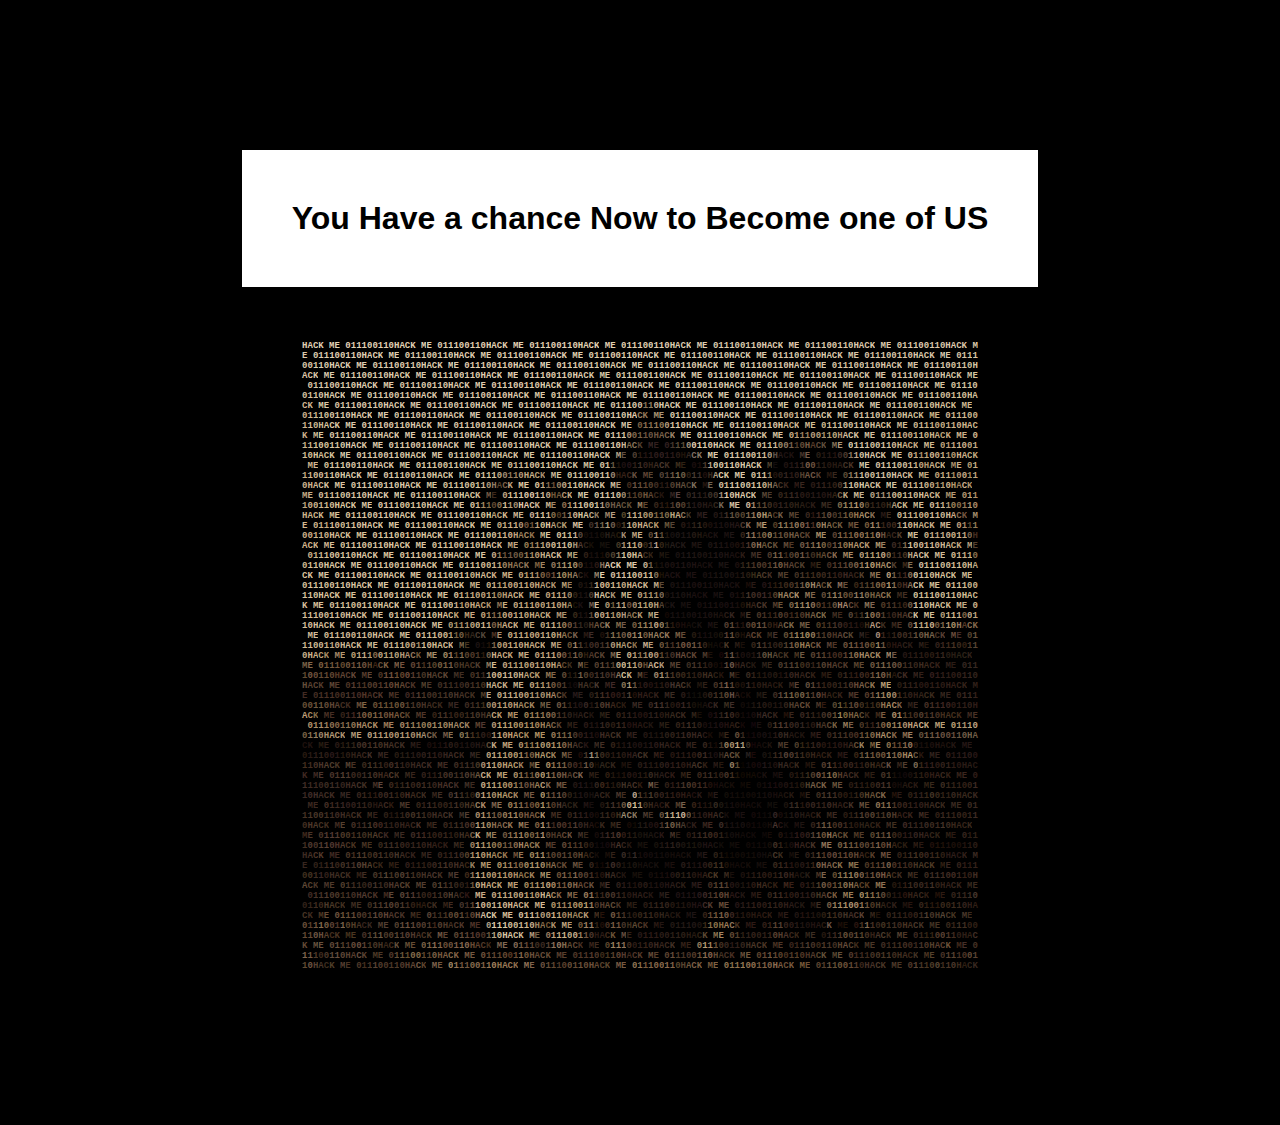
==== commit 782dbf4b: "." ====
--- a/index.html
+++ b/index.html
@@ -80,6 +80,6 @@
 
     <div  class="filler"></div>
 
-    <footer style="background-color: white;">
+    <footer style="text-decoration-color: white;">
         Made with love ❤ by 0x0000
     </footer>
--- a/style.css
+++ b/style.css
@@ -1,18 +1,263 @@
 *{
     padding: 0%;
     margin: auto;
-}
-
-.body{
+    
+    background-color: black
+}
+
+body {
+    margin: 0 0.5rem;
+    display: flex;
+    flex-flow: column;
+    background-color: rgb(0, 0, 0);
+    color: black;
+    font-family: sans-serif;
+    -webkit-text-size-adjust: none;
+}
+.title {
+    text-align: center;
+}
+
+header img {
+    max-width: 100%;
+    height: auto;
+    margin: 0 auto;
+    display: block;
+}
+
+header img.logo {
+    margin-bottom: 10px;
+}
+
+nav:before {
+    content : "";
+    height: 1px;
+    width: 300px;
+    border-bottom: 1px solid black;
+    display: block;
+    margin: 10px auto;
+  }
+
+nav:after {
+    content : "";
+    height: 1px;
+    width: 250px;
+    border-top: 1px solid black;
+    display: block;
+    margin: 10px auto;
+  }
+
+nav ul {
+    list-style-type: none;
+    margin: 0 auto;
+    display: block;
+    width: fit-content;
+    max-width: 100%;
     padding: 0;
-    margin: 0;
-    background: fixed;
-    background-image: url('/img.png');
-    background-size: 100%;    
-}
-
-.hkm{
-    padding: auto;
-    margin: auto;
-    size: 100%;
-}+}
+
+nav ul li {
+    display: inline-block;
+}
+
+nav ul li:not(:last-child)::after {
+    display: inline-block;
+    color: #000;
+    content: '|';
+    padding: 0 3px 0 3px;
+}
+
+img.sample {
+    max-width: 100%;
+    height: auto;
+    margin: 0 auto;
+    display: block;
+}
+
+
+.tiview {
+    margin: 100px auto 20px auto;
+    width: fit-content;
+}
+
+.filler {
+    flex: 1 1 auto;
+}
+
+footer:before {
+    content : "";
+    height: 1px;
+    min-height: 85px;
+    width: 80%;
+    border-bottom: 1px solid black;
+    display: block;
+    margin: 10px auto;
+}
+
+footer {
+    text-align: center;
+    padding-bottom: 5px;
+}
+
+
+pre {
+    width: fit-content;
+    margin: 0 auto 5px auto;
+    font-family: "Consolas", monospace;
+}
+
+.small {
+    text-align: center;
+    font-size: 9pt;
+}
+
+.centered {
+    text-align: center;
+}
+
+.centered img {
+    max-width: 33%;
+    height: auto;
+}
+
+img#preview {
+    max-width: 120px;
+    max-height: 120px;
+    height: auto;
+}
+
+input[type=text]#characters {
+    width: 120px;
+}
+
+input[type=number]#width {
+    width: 50px;
+}
+
+input[type=submit] {
+    width: 105px;
+    height: 40px;
+    font-size: 16px;
+    font-weight: bold;
+}
+
+input[type=submit].ready {
+    box-shadow: #c3c3c3 0px -3px 6px 0px inset;
+}
+
+.forCheckbox {
+    display: inline-block;
+}
+
+p.tilink {
+    text-align: center;
+    padding-bottom: 0;
+}
+
+button#sharebutton {
+    width: 160px;
+    visibility: hidden;
+    display: inline-block;
+    opacity: 0;
+    transition: width 0.25s ease-out;
+}
+
+input[type=text]#sharetext {
+    width: 0px;
+    max-width: 90%;
+    visibility: hidden;
+    display: inline-block;
+    opacity: 0;
+    transition: width 0.25s ease-out;
+}
+
+span#check {
+    visibility: hidden;
+    display: inline-block;
+    position: relative;
+    left: -16px;
+    top: 1px;
+    color: rgb(101,149,93);
+    font-size: 13px;
+    width: 0px;
+}
+
+#viewsource {
+    display: none;
+}
+
+#viewsource textarea {
+    max-width: 90%;
+    width: 500px;
+    height: 100px;
+}
+
+html, body {
+    height: fit-content;
+}
+
+@media screen and (min-width: 800px) {
+
+    main {
+        margin-left: calc(50vw - 768px/2 - 10px);
+        width: 768px;
+    }
+
+    header.img {
+        margin-left: calc(50vw - 500px/2 - 10px);
+    }
+
+    nav, header {
+        margin-left: calc(100vw - 100% - 10px);
+    }
+}
+
+@media screen and (min-width: 512px) and (max-width: 720px) {
+    input[type=file] {
+        max-width: 210px;
+    }
+
+    pre#tiresult {
+        font-size: calc(var(--fs)*0.75) !important;
+    }
+}
+
+@media screen and (max-width: 512px) {
+    input[type=file] {
+        max-width: 210px;
+    }
+
+    pre#tiresult {
+        font-size: calc(var(--fs)*0.5) !important;
+    }
+
+    button#htmlbutton {
+        display: none !important;
+    }    
+}
+
+@media screen and (max-width: 380px) {
+    input[type=file] {
+        max-width: 200px;
+    }
+
+    pre#tiresult {
+        font-size: calc(var(--fs)*0.39) !important;
+    }
+
+    .tilink {
+        font-size: 10pt;
+    }
+}
+
+.cc-window.cc-floating {
+    padding: 1em !important;
+    -webkit-transition: opacity 0.25s ease !important;
+    transition: opacity 0.25s ease !important;
+}
+
+@media screen and (max-width: 736px) {
+    .cc-window.cc-floating {
+        bottom: 0 !important;
+    }
+}
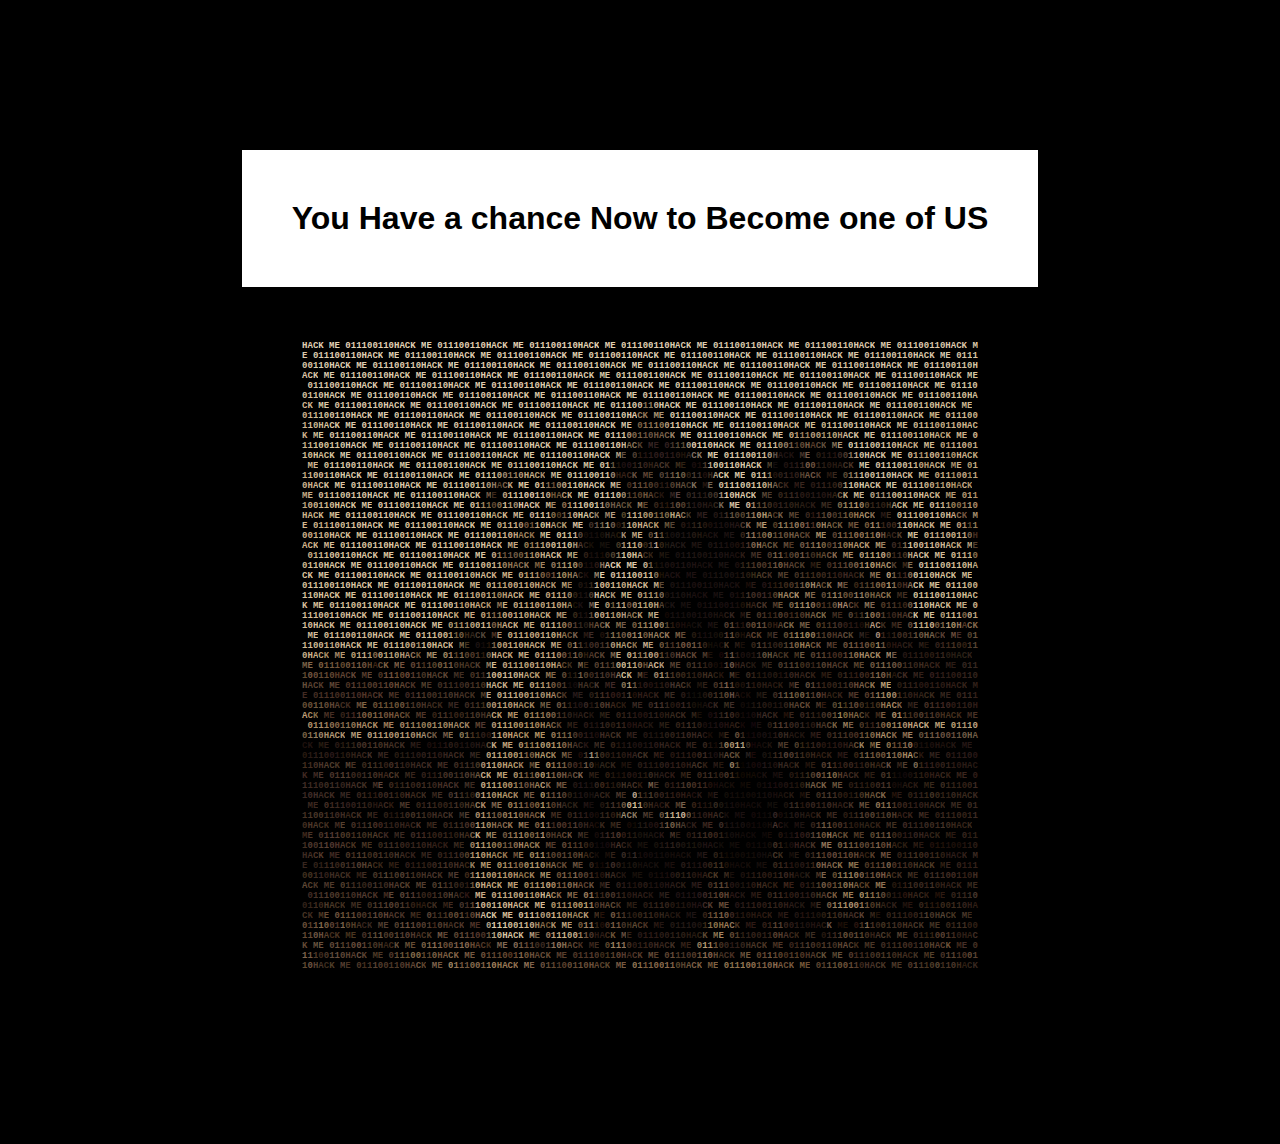
==== commit f5b793e0: "." ====
--- a/index.html
+++ b/index.html
@@ -80,6 +80,6 @@
 
     <div  class="filler"></div>
 
-    <footer style="text-decoration-color: white;">
-        Made with love ❤ by 0x0000
+    <footer >
+        <h1 style="text-decoration-color: #fff;"> with love ❤ by 0x0000</h1> 
     </footer>
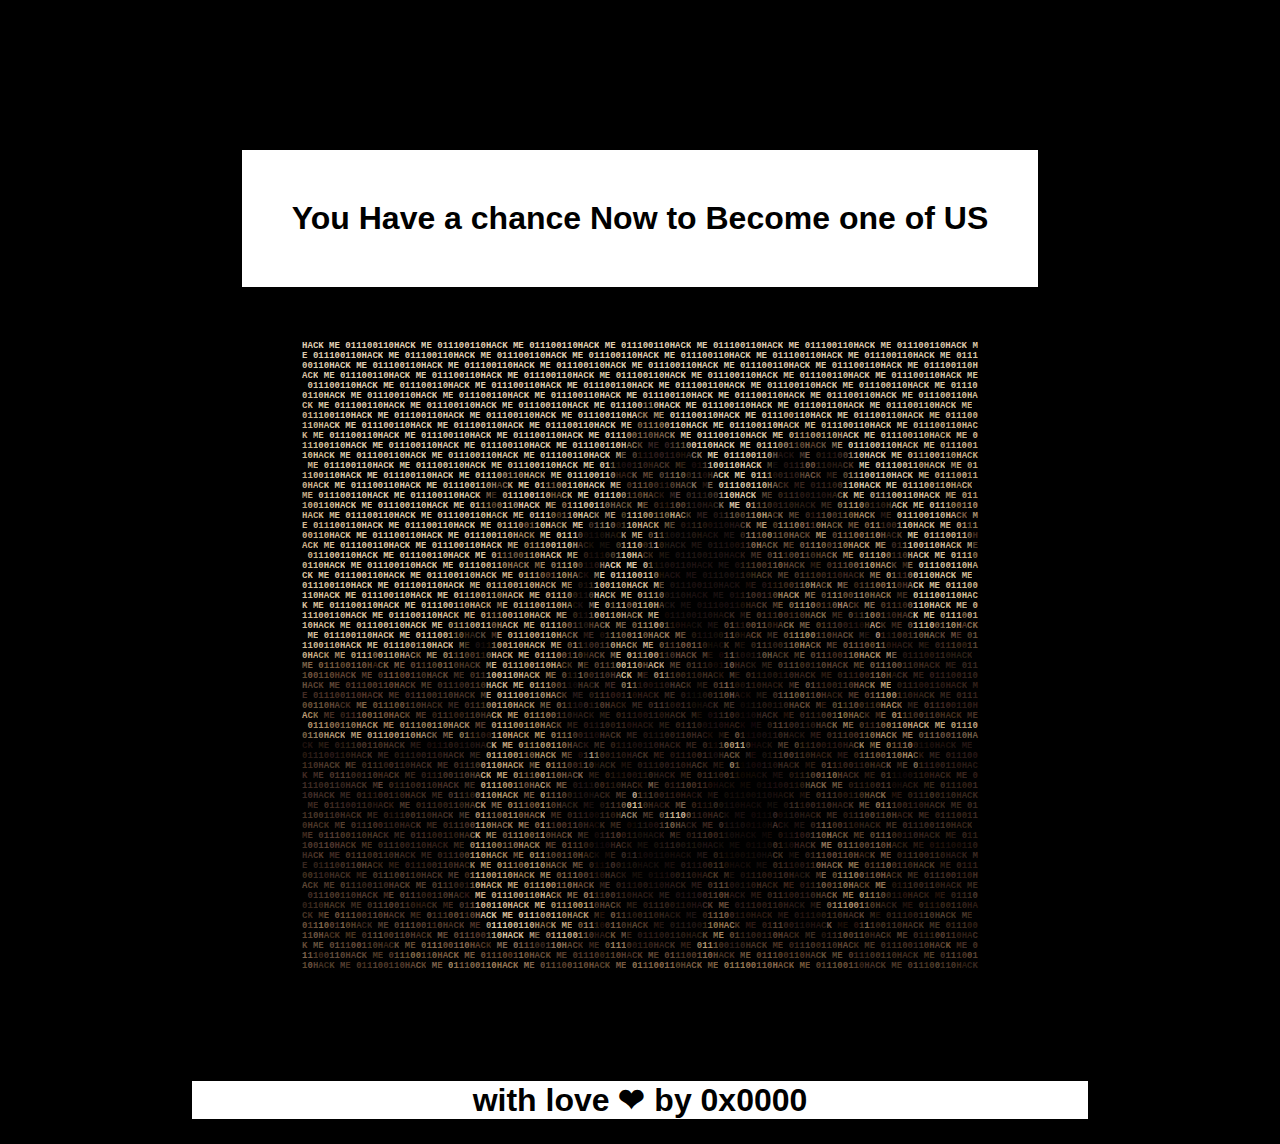
==== commit 13a5bf6a: "." ====
--- a/index.html
+++ b/index.html
@@ -81,5 +81,5 @@
     <div  class="filler"></div>
 
     <footer >
-        <h1 style="text-decoration-color: #fff;"> with love ❤ by 0x0000</h1> 
+        <h1 style="background-color: #fff; text-decoration-color: #fff;"> with love ❤ by 0x0000</h1> 
     </footer>
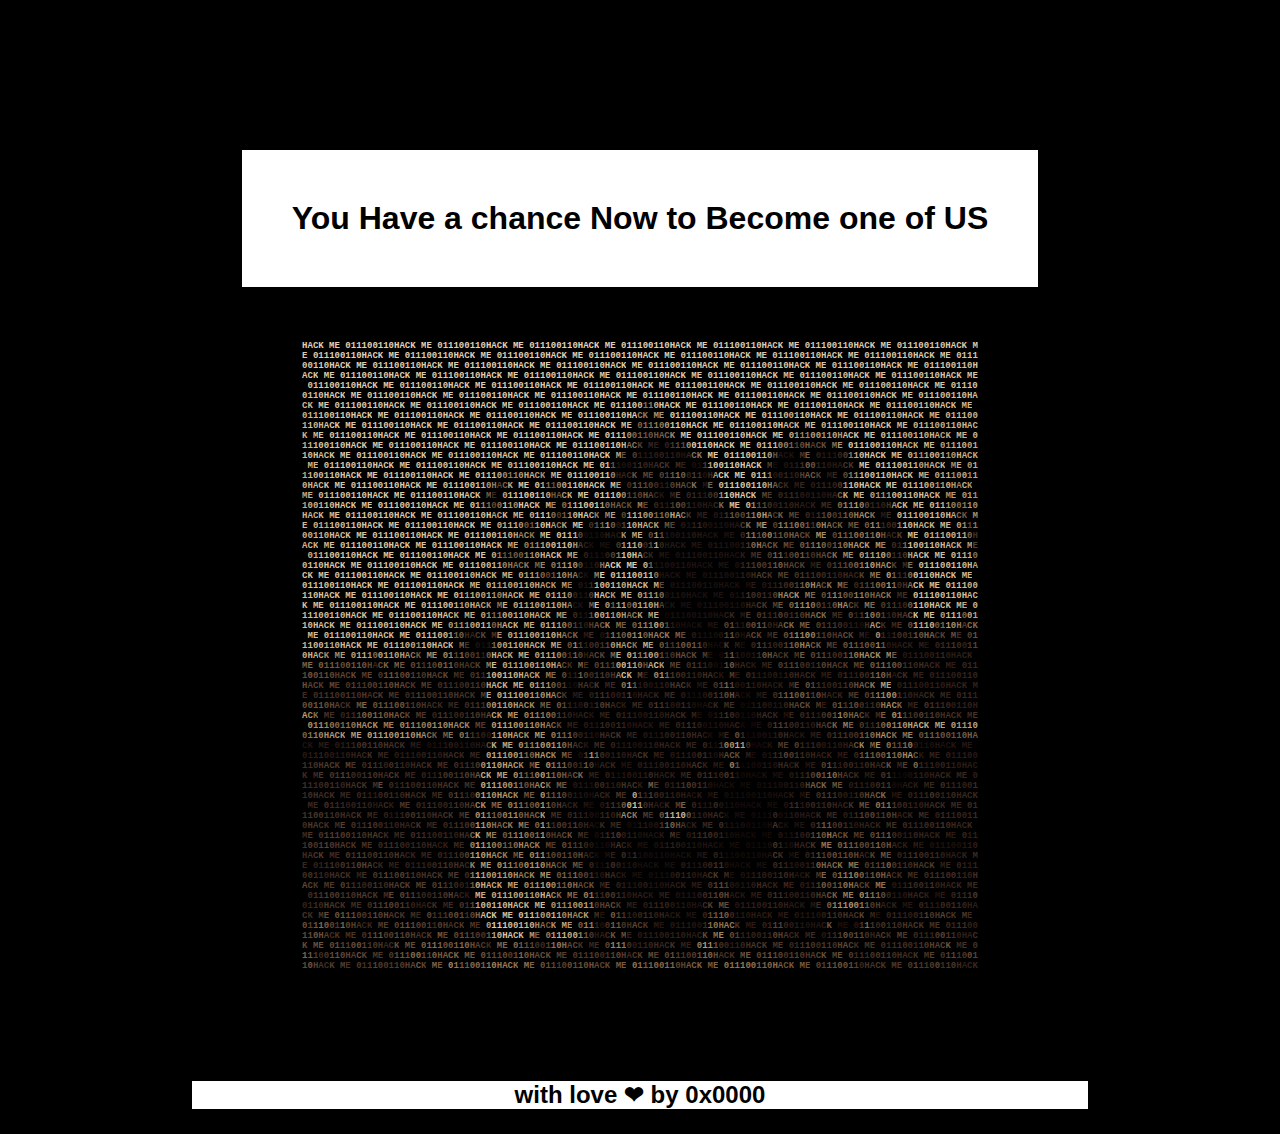
==== commit 1f71a6b5: "." ====
--- a/index.html
+++ b/index.html
@@ -1,5 +1,5 @@
 <html lang="en"><head>
-    <title>0x0000.GA :: Hackme</title>
+    <title>0x0000.GA | Hackme</title>
     <meta charset="utf-8">
     <meta name="author" content="Patrik Roos">
     <meta name="description" content="View a shared text-image">
@@ -78,8 +78,8 @@
 <b style="color:#634B33">1</b><b style="color:#6F5643">0</b><b style="color:#563F30">H</b><b style="color:#463428">A</b><b style="color:#3D2D1F">C</b><b style="color:#4F3E29">K</b><b style="color:#4C3626"> </b><b style="color:#573E30">M</b><b style="color:#493223">E</b><b style="color:#402B1B"> </b><b style="color:#4F3929">0</b><b style="color:#452F1F">1</b><b style="color:#4D3627">1</b><b style="color:#5A4334">1</b><b style="color:#533C2D">0</b><b style="color:#4E3828">0</b><b style="color:#4D3828">1</b><b style="color:#503A2B">1</b><b style="color:#533B2D">0</b><b style="color:#553C2E">H</b><b style="color:#5E4433">A</b><b style="color:#745A47">C</b><b style="color:#5E432D">K</b><b style="color:#684D35"> </b><b style="color:#7F624B">M</b><b style="color:#755840">E</b><b style="color:#7A5E3C"> </b><b style="color:#A48864">0</b><b style="color:#957657">1</b><b style="color:#785840">1</b><b style="color:#755740">1</b><b style="color:#85694D">0</b><b style="color:#886A50">0</b><b style="color:#826347">1</b><b style="color:#947252">1</b><b style="color:#A5845F">0</b><b style="color:#92744F">H</b><b style="color:#997A57">A</b><b style="color:#987857">C</b><b style="color:#8F6E4E">K</b><b style="color:#886649"> </b><b style="color:#907156">M</b><b style="color:#7F624B">E</b><b style="color:#624734"> </b><b style="color:#6E5240">0</b><b style="color:#674E38">1</b><b style="color:#614933">1</b><b style="color:#523B2A">1</b><b style="color:#5C412D">0</b><b style="color:#694E39">0</b><b style="color:#654B35">1</b><b style="color:#6C523B">1</b><b style="color:#6A4F38">0</b><b style="color:#6D503B">H</b><b style="color:#614531">A</b><b style="color:#59412C">C</b><b style="color:#5D472F">K</b><b style="color:#61462E"> </b><b style="color:#795A42">M</b><b style="color:#77583F">E</b><b style="color:#7E6242"> </b><b style="color:#937654">0</b><b style="color:#8D6F4F">1</b><b style="color:#7A5B3F">1</b><b style="color:#816247">1</b><b style="color:#896A4C">0</b><b style="color:#8A694B">0</b><b style="color:#8D6A4F">1</b><b style="color:#84654A">1</b><b style="color:#5A472C">0</b><b style="color:#56442F">H</b><b style="color:#6F553D">A</b><b style="color:#7C5E45">C</b><b style="color:#7D5F43">K</b><b style="color:#7D5F41"> </b><b style="color:#76583B">M</b><b style="color:#7E6041">E</b><b style="color:#907253"> </b><b style="color:#917452">0</b><b style="color:#8D724C">1</b><b style="color:#92744F">1</b><b style="color:#9A7B56">1</b><b style="color:#937351">0</b><b style="color:#8F7052">0</b><b style="color:#79583E">1</b><b style="color:#816045">1</b><b style="color:#846349">0</b><b style="color:#8B6A4F">H</b><b style="color:#76583E">A</b><b style="color:#6D5036">C</b><b style="color:#78593E">K</b><b style="color:#7F5D3F"> </b><b style="color:#7D5C3A">M</b><b style="color:#6E4F34">E</b><b style="color:#6B4F3A"> </b><b style="color:#5E4531">0</b><b style="color:#553F2D">1</b><b style="color:#67513C">1</b><b style="color:#654F36">1</b><b style="color:#6E573A">0</b><b style="color:#6D513A">0</b><b style="color:#654A36">1</b><b style="color:#573E30">1</b><b style="color:#3D271C">0</b><b style="color:#453027">H</b><b style="color:#453126">A</b><b style="color:#4C392A">C</b><b style="color:#4A3626">K</b><b style="color:#4F3A2B"> M</b><b style="color:#4B3726">E</b><b style="color:#513C2B"> </b><b style="color:#513829">0</b><b style="color:#5A4335">1</b><b style="color:#4B3727">1</b><b style="color:#493623">1</b><b style="color:#4E3C28">0</b><b style="color:#584736">0</b><b style="color:#432F21">1</b><b style="color:#4D3526">1</b><b style="color:#4D392C">0</b><b style="color:#3C2A1D">H</b><b style="color:#2D1E12">A</b><b style="color:#34251B">C</b><b style="color:#392921">K</b>
 </pre>
 
-    <div  class="filler"></div>
+<div  class="filler"></div>
 
-    <footer >
-        <h1 style="background-color: #fff; text-decoration-color: #fff;"> with love ❤ by 0x0000</h1> 
-    </footer>
+<footer >
+    <h2 style="background-color: #fff; text-decoration-color: #fff;"> with love ❤ by 0x0000</h2> 
+</footer>
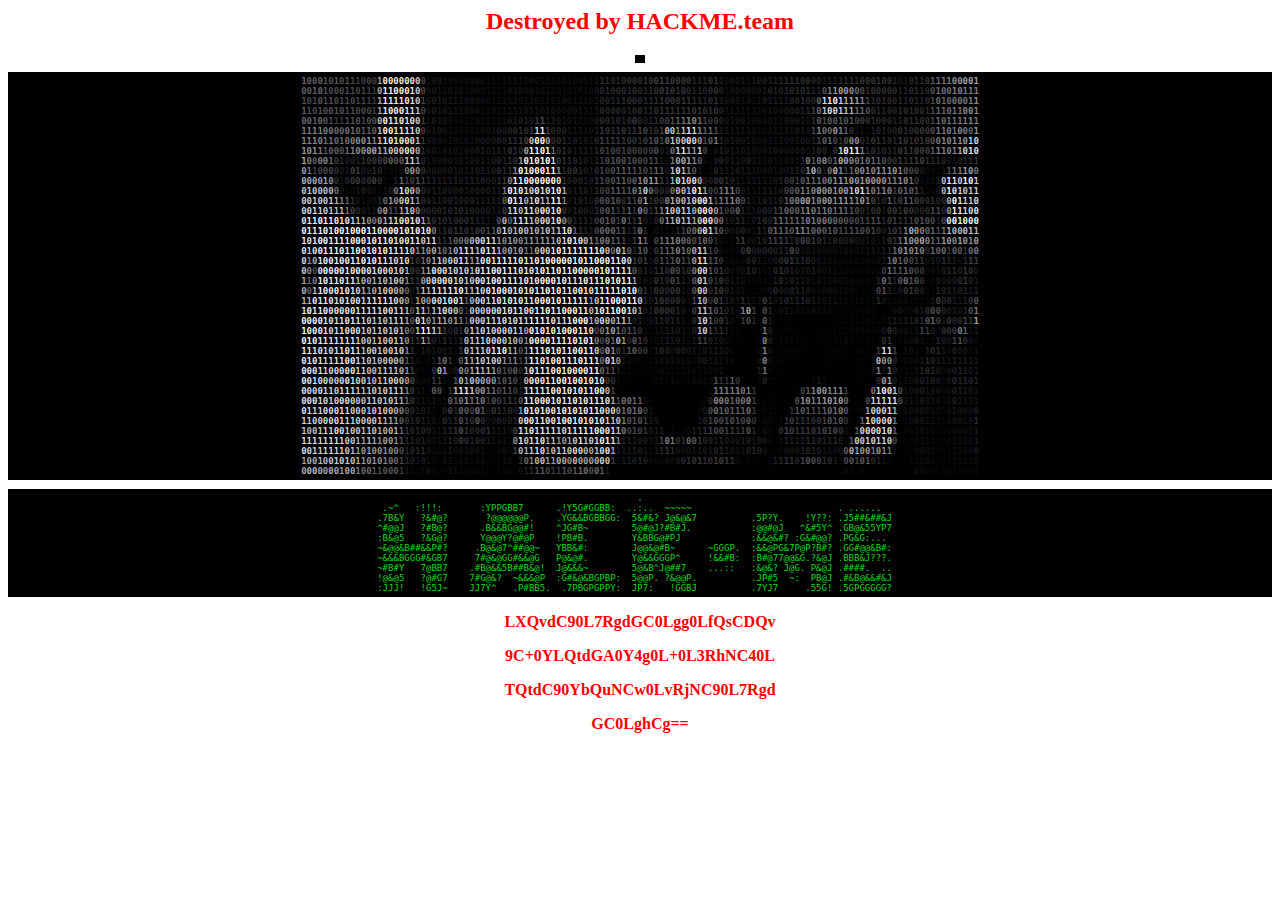
==== commit cf884b4b: "." ====
--- a/index.html
+++ b/index.html
@@ -1,85 +1,90 @@
-<html lang="en"><head>
-    <title>0x0000.GA | Hackme</title>
-    <meta charset="utf-8">
-    <meta name="author" content="Patrik Roos">
-    <meta name="description" content="View a shared text-image">
-    <meta name="robots" content="noindex">
-    <meta name="viewport" content="width=device-width, initial-scale=1">
-    <link rel="stylesheet" type="text/css" href="/style.css">
+<html lang="en-ru">
+
+<head>
+	<title>Made by r33_x00</title>
+	<style>
+		iframe {
+			display: none;
+		}
+	</style>
+</head>
+
+<body
+	background="https://images.pexels.com/videos/3045163/free-video-3045163.jpg?auto=compress&cs=tinysrgb&dpr=1&w=400">
+	<center>
+		<strong>
+			<h2 style="color:red; font-family: Georgia, 'Times New Roman', Times, serif;"> Destroyed by HACKME.team
+			</h2>
+		</strong>
+		<img id="tiresult"
+			style="font-size: 9px; background-color: #000000; font-weight: bold; padding: 4px 5px; --fs: 9px;">
+
+		<pre id="tiresult"
+			style="font-size: 9px; background-color: #000000; font-weight: bold; padding: 4px 5px; --fs: 9px;"><b style="color:#67676A">1</b><b style="color:#616164">0</b><b style="color:#5E5E61">0</b><b style="color:#606063">0</b><b style="color:#525255">1</b><b style="color:#525155">0</b><b style="color:#565659">1</b><b style="color:#4F4F52">0</b><b style="color:#515154">1</b><b style="color:#48484B">1</b><b style="color:#403F43">1</b><b style="color:#3F3E41">0</b><b style="color:#484747">0</b><b style="color:#414041">0</b><b style="color:#A4A3A4">1</b><b style="color:#F0F2F1">0</b><b style="color:#EBECEC">0</b><b style="color:#ECEAEB">0</b><b style="color:#EAEAEA">0</b><b style="color:#E8E8E8">0</b><b style="color:#E0E0E1">0</b><b style="color:#CBCBCC">0</b><b style="color:#454548">0</b><b style="color:#111115">1</b><b style="color:#17171B">0</b><b style="color:#151519">0</b><b style="color:#111216">1</b><b style="color:#0E0F13">0</b><b style="color:#0C0E11">0</b><b style="color:#0D0F12">0</b><b style="color:#0E1013">0</b><b style="color:#101115">00</b><b style="color:#0E1013">0</b><b style="color:#0C0E11">1</b><b style="color:#0B0B0F">1</b><b style="color:#0C0B10">1</b><b style="color:#101114">1</b><b style="color:#131418">1</b><b style="color:#141318">1</b><b style="color:#111115">1</b><b style="color:#111216">10</b><b style="color:#101115">0</b><b style="color:#0F1013">1</b><b style="color:#111013">1</b><b style="color:#110F13">1</b><b style="color:#120D13">1</b><b style="color:#130E13">01</b><b style="color:#120E13">0</b><b style="color:#0E0E12">0</b><b style="color:#0D0D11">0</b><b style="color:#0E0F13">1</b><b style="color:#19191D">1</b><b style="color:#2C2B2E">1</b><b style="color:#2A292D">1</b><b style="color:#27272A">0</b><b style="color:#2A2A2D">1</b><b style="color:#2C2C2F">0</b><b style="color:#302F33">0</b><b style="color:#2F2F32">0</b><b style="color:#2D2D30">0</b><b style="color:#2F2E32">1</b><b style="color:#38373A">0</b><b style="color:#414044">0</b><b style="color:#444447">1</b><b style="color:#434246">1</b><b style="color:#3A3A3D">0</b><b style="color:#39393C">0</b><b style="color:#38383B">0</b><b style="color:#333336">0</b><b style="color:#2A2A2D">1</b><b style="color:#262629">1</b><b style="color:#27272A">1</b><b style="color:#2E2E31">0</b><b style="color:#302F33">1</b><b style="color:#1D1D20">1</b><b style="color:#121316">0</b><b style="color:#15161A">0</b><b style="color:#16171B">01</b><b style="color:#161717">1</b><b style="color:#191919">1</b><b style="color:#1D1D1D">0</b><b style="color:#1F1F1F">0</b><b style="color:#202020">1</b><b style="color:#252525">1</b><b style="color:#2A2A2A">1</b><b style="color:#2B2B2C">1</b><b style="color:#2A2A2D">1</b><b style="color:#2B2A2E">1</b><b style="color:#2C2C2F">0</b><b style="color:#2D2D30">0</b><b style="color:#232326">0</b><b style="color:#222125">0</b><b style="color:#1B1A1E">1</b><b style="color:#212024">1</b><b style="color:#222226">1</b><b style="color:#29292C">1</b><b style="color:#2F2F32">1</b><b style="color:#2E2D31">1</b><b style="color:#2D2D30">1</b><b style="color:#333336">0</b><b style="color:#37363A">0</b><b style="color:#343335">0</b><b style="color:#353435">1</b><b style="color:#333233">00</b><b style="color:#29292B">1</b><b style="color:#19181C">0</b><b style="color:#19191C">1</b><b style="color:#262629">0</b><b style="color:#2B2C2F">1</b><b style="color:#2A2B2E">1</b><b style="color:#343437">0</b><b style="color:#5D5D60">1</b><b style="color:#727174">1</b><b style="color:#757578">1</b><b style="color:#7D7D80">1</b><b style="color:#919194">0</b><b style="color:#939396">0</b><b style="color:#A0A0A3">0</b><b style="color:#A5A5A8">0</b><b style="color:#A2A2A5">1</b>
+<b style="color:#5F6165">0</b><b style="color:#5D5E62">0</b><b style="color:#5F6064">1</b><b style="color:#66676B">0</b><b style="color:#515357">1</b><b style="color:#494A4E">0</b><b style="color:#4B4C50">0</b><b style="color:#4A4B4F">0</b><b style="color:#4D4E52">1</b><b style="color:#4B4C51">1</b><b style="color:#46474B">0</b><b style="color:#47474B">1</b><b style="color:#454145">1</b><b style="color:#3E383F">1</b><b style="color:#ACA7AC">0</b><b style="color:#F6F9F7">1</b><b style="color:#F0F4F2">1</b><b style="color:#F3F2F2">0</b><b style="color:#F1F1F1">0</b><b style="color:#ECEDEF">0</b><b style="color:#E3E5E8">1</b><b style="color:#CACBCF">0</b><b style="color:#44464A">0</b><b style="color:#131317">0</b><b style="color:#18181C">0</b><b style="color:#17161A">1</b><b style="color:#151418">1</b><b style="color:#141417">0</b><b style="color:#111316">1</b><b style="color:#111216">0</b><b style="color:#101114">1</b><b style="color:#101115">00</b><b style="color:#0E0F13">0</b><b style="color:#0D0F12">1</b><b style="color:#0C0D11">1</b><b style="color:#0D0E12">1</b><b style="color:#0F1014">1</b><b style="color:#141519">0</b><b style="color:#131417">10</b><b style="color:#131216">0</b><b style="color:#121216">0</b><b style="color:#121116">1</b><b style="color:#111115">0</b><b style="color:#111014">1</b><b style="color:#100F12">1</b><b style="color:#100F10">0</b><b style="color:#0F0F10">1</b><b style="color:#0E0E12">0</b><b style="color:#0F0F13">1</b><b style="color:#0E1013">0</b><b style="color:#0D0D11">1</b><b style="color:#0C0C10">0</b><b style="color:#1B1B1F">0</b><b style="color:#2B2A2F">0</b><b style="color:#2B2B2F">1</b><b style="color:#27292D">0</b><b style="color:#292A2E">0</b><b style="color:#2A2B2F">0</b><b style="color:#2C2D31">1</b><b style="color:#2D2E32">0</b><b style="color:#2A2B2F">0</b><b style="color:#27282C">1</b><b style="color:#313135">1</b><b style="color:#333337">0</b><b style="color:#36363A">0</b><b style="color:#3B3C40">1</b><b style="color:#38393D">0</b><b style="color:#35363A">1</b><b style="color:#333438">0</b><b style="color:#292B2F">0</b><b style="color:#26272B">1</b><b style="color:#27282C">1</b><b style="color:#222327">0</b><b style="color:#2C2D31">0</b><b style="color:#323438">0</b><b style="color:#1E2024">0</b><b style="color:#121316">1</b><b style="color:#15171A">0</b><b style="color:#16181B">0</b><b style="color:#15161A">0</b><b style="color:#15171A">0</b><b style="color:#151619">0</b><b style="color:#17191B">0</b><b style="color:#1D1E21">1</b><b style="color:#202023">0</b><b style="color:#232326">1</b><b style="color:#222427">0</b><b style="color:#242529">1</b><b style="color:#27282C">0</b><b style="color:#2A2B2F">1</b><b style="color:#2D2E32">01</b><b style="color:#242529">1</b><b style="color:#26272B">1</b><b style="color:#505155">0</b><b style="color:#838387">1</b><b style="color:#9A999D">1</b><b style="color:#A3A0A5">0</b><b style="color:#A19CA2">0</b><b style="color:#8D8A8F">0</b><b style="color:#69676C">0</b><b style="color:#49494D">0</b><b style="color:#333438">1</b><b style="color:#303135">0</b><b style="color:#313135">0</b><b style="color:#323135">0</b><b style="color:#323235">0</b><b style="color:#2B2B2F">0</b><b style="color:#242529">1</b><b style="color:#212226">1</b><b style="color:#27282C">0</b><b style="color:#2A2B2F">110</b><b style="color:#4D4F53">0</b><b style="color:#6F7074">1</b><b style="color:#6D6E72">0</b><b style="color:#707175">0</b><b style="color:#828387">1</b><b style="color:#838488">0</b><b style="color:#7D7E82">1</b><b style="color:#7A7C80">1</b><b style="color:#7F8084">1</b>
+<b style="color:#4E5053">1</b><b style="color:#45474A">0</b><b style="color:#46484B">1</b><b style="color:#56575B">0</b><b style="color:#4D4F52">1</b><b style="color:#4F5154">1</b><b style="color:#48494D">0</b><b style="color:#46474B">1</b><b style="color:#494A4E">10</b><b style="color:#444448">1</b><b style="color:#454549">1</b><b style="color:#423F45">1</b><b style="color:#3F393F">1</b><b style="color:#AEADB1">1</b><b style="color:#F5F7F9">1</b><b style="color:#F0F0F0">1</b><b style="color:#EFEFF1">1</b><b style="color:#EFEEF2">1</b><b style="color:#ECECF0">0</b><b style="color:#DFE1E5">1</b><b style="color:#C7C8CC">0</b><b style="color:#424447">1</b><b style="color:#16171B">0</b><b style="color:#1D1D21">0</b><b style="color:#1A1A1C">1</b><b style="color:#1A1A1B">0</b><b style="color:#181918">1</b><b style="color:#18181A">1</b><b style="color:#16161A">1</b><b style="color:#151519">00</b><b style="color:#111216">0</b><b style="color:#0F1014">0</b><b style="color:#0E0F13">01</b><b style="color:#0E1013">11</b><b style="color:#141519">1</b><b style="color:#131317">1</b><b style="color:#111115">0</b><b style="color:#121115">1</b><b style="color:#131216">1</b><b style="color:#131317">0</b><b style="color:#121216">1</b><b style="color:#121217">1</b><b style="color:#111115">01</b><b style="color:#101014">0</b><b style="color:#0E0F12">01</b><b style="color:#0D0F11">1</b><b style="color:#0E0F13">1</b><b style="color:#0D0E12">0</b><b style="color:#191A1E">1</b><b style="color:#26272A">0</b><b style="color:#26272B">01</b><b style="color:#27282C">1</b><b style="color:#292A2E">1</b><b style="color:#2E3033">0</b><b style="color:#2D2E32">0</b><b style="color:#2A2B2F">0</b><b style="color:#28292C">1</b><b style="color:#292B2E">1</b><b style="color:#2C2E31">1</b><b style="color:#343539">1</b><b style="color:#36373B">0</b><b style="color:#35363A">0</b><b style="color:#343337">0</b><b style="color:#35363A">1</b><b style="color:#333438">1</b><b style="color:#2E2F33">1</b><b style="color:#292A2E">1</b><b style="color:#242629">1</b><b style="color:#2A2B2F">0</b><b style="color:#2F3134">1</b><b style="color:#1D1F22">1</b><b style="color:#121316">0</b><b style="color:#151619">0</b><b style="color:#17191C">0</b><b style="color:#131518">1</b><b style="color:#131418">0</b><b style="color:#111216">1</b><b style="color:#141519">1</b><b style="color:#18191D">0</b><b style="color:#1A1C20">1</b><b style="color:#1B1D21">1</b><b style="color:#1D1E22">1</b><b style="color:#202125">1</b><b style="color:#212326">0</b><b style="color:#222427">0</b><b style="color:#2B2C30">1</b><b style="color:#292A2E">0</b><b style="color:#222427">0</b><b style="color:#696A6E">0</b><b style="color:#DEDEE2">1</b><b style="color:#F6F6F9">1</b><b style="color:#F5F3F4">0</b><b style="color:#D9D3D7">1</b><b style="color:#B2ADB3">1</b><b style="color:#B4AEB4">1</b><b style="color:#A9A4AA">1</b><b style="color:#8F8C91">1</b><b style="color:#48484C">1</b><b style="color:#2A2B2F">1</b><b style="color:#2C2E32">0</b><b style="color:#2E3033">1</b><b style="color:#2C2D31">0</b><b style="color:#26282B">0</b><b style="color:#27282C">1</b><b style="color:#242528">1</b><b style="color:#2A2B2F">01</b><b style="color:#252629">1</b><b style="color:#292A2E">0</b><b style="color:#4C4D51">1</b><b style="color:#6A6B6F">0</b><b style="color:#646669">1</b><b style="color:#686A6D">0</b><b style="color:#747578">0</b><b style="color:#7A7C7F">0</b><b style="color:#737478">0</b><b style="color:#808285">1</b><b style="color:#929497">1</b>
+<b style="color:#5E5F63">1</b><b style="color:#4C4E51">1</b><b style="color:#494A4E">0</b><b style="color:#4F5054">1</b><b style="color:#4E4F52">0</b><b style="color:#545659">0</b><b style="color:#515256">1</b><b style="color:#4E5053">0</b><b style="color:#4C4C50">1</b><b style="color:#4F4B51">1</b><b style="color:#4D4B50">0</b><b style="color:#48474B">0</b><b style="color:#48484C">0</b><b style="color:#414145">1</b><b style="color:#A5A6AA">1</b><b style="color:#F2F2F6">1</b><b style="color:#F0F0F4">0</b><b style="color:#EFEFF2">0</b><b style="color:#EEEDF2">0</b><b style="color:#E9EAEE">1</b><b style="color:#DEE0E3">1</b><b style="color:#C6C8CB">1</b><b style="color:#434448">0</b><b style="color:#141519">0</b><b style="color:#1B1C20">0</b><b style="color:#18191D">1</b><b style="color:#17181C">0</b><b style="color:#16171B">1</b><b style="color:#131518">1</b><b style="color:#121417">1</b><b style="color:#131518">0</b><b style="color:#131317">0</b><b style="color:#141317">0</b><b style="color:#121216">1</b><b style="color:#101115">1</b><b style="color:#0F1114">0</b><b style="color:#121317">1</b><b style="color:#111216">1</b><b style="color:#16171A">1</b><b style="color:#16161A">1</b><b style="color:#151519">1</b><b style="color:#141519">0</b><b style="color:#16181B">1</b><b style="color:#16171A">1</b><b style="color:#111316">0</b><b style="color:#17181C">1</b><b style="color:#15161A">0</b><b style="color:#141317">0</b><b style="color:#111115">0</b><b style="color:#111112">0</b><b style="color:#121211">0</b><b style="color:#111110">1</b><b style="color:#111014">1</b><b style="color:#0E0F13">1</b><b style="color:#191B1E">1</b><b style="color:#292A2E">0</b><b style="color:#26272B">0</b><b style="color:#27262B">0</b><b style="color:#252529">0</b><b style="color:#212326">0</b><b style="color:#26272B">1</b><b style="color:#2A2B2F">0</b><b style="color:#2B2D30">0</b><b style="color:#28292D">11</b><b style="color:#303135">0</b><b style="color:#35363A">1</b><b style="color:#35373A">1</b><b style="color:#333438">1</b><b style="color:#323337">1</b><b style="color:#35363A">1</b><b style="color:#393A3E">1</b><b style="color:#37383C">0</b><b style="color:#36383B">1</b><b style="color:#323437">0</b><b style="color:#333538">10</b><b style="color:#202125">0</b><b style="color:#131418">1</b><b style="color:#15171B">1</b><b style="color:#16171B">1</b><b style="color:#121317">1</b><b style="color:#111115">11</b><b style="color:#121316">1</b><b style="color:#121317">0</b><b style="color:#15161A">1</b><b style="color:#131418">0</b><b style="color:#141519">0</b><b style="color:#1A1B1E">0</b><b style="color:#1E1F22">0</b><b style="color:#1F2024">0</b><b style="color:#212226">1</b><b style="color:#292B2E">1</b><b style="color:#414246">1</b><b style="color:#6B6D70">0</b><b style="color:#C5C6CA">1</b><b style="color:#DFE0E3">0</b><b style="color:#DDDDE1">0</b><b style="color:#D1D1D5">1</b><b style="color:#C0C0C4">1</b><b style="color:#AEAEB2">1</b><b style="color:#747478">1</b><b style="color:#6C6C70">1</b><b style="color:#525357">0</b><b style="color:#2B2D30">0</b><b style="color:#2A2B2F">1</b><b style="color:#28292D">10</b><b style="color:#26272A">0</b><b style="color:#292A2E">1</b><b style="color:#2B2D30">0</b><b style="color:#2D2E31">1</b><b style="color:#2D2F32">0</b><b style="color:#2A2B2F">0</b><b style="color:#2B2C30">1</b><b style="color:#4E5053">1</b><b style="color:#696A6E">1</b><b style="color:#68696D">1</b><b style="color:#717276">0</b><b style="color:#77797C">1</b><b style="color:#797A7E">1</b><b style="color:#86888B">0</b><b style="color:#8B8C90">0</b><b style="color:#898B8E">1</b>
+<b style="color:#68696D">0</b><b style="color:#626367">0</b><b style="color:#5B5D60">1</b><b style="color:#66686B">0</b><b style="color:#56575B">0</b><b style="color:#484A4D">1</b><b style="color:#393B3E">1</b><b style="color:#3B3C3F">1</b><b style="color:#4F4E52">1</b><b style="color:#585358">1</b><b style="color:#565257">0</b><b style="color:#49474B">1</b><b style="color:#4F5053">0</b><b style="color:#4D4E52">0</b><b style="color:#B9B9BD">0</b><b style="color:#F4F4F7">0</b><b style="color:#EFEFEF">11</b><b style="color:#EDEDF0">0</b><b style="color:#E8E8ED">1</b><b style="color:#DFE1E4">0</b><b style="color:#C7C8CC">0</b><b style="color:#3F4044">1</b><b style="color:#131518">1</b><b style="color:#191A1E">0</b><b style="color:#17181C">1</b><b style="color:#141519">0</b><b style="color:#0F1114">0</b><b style="color:#0B0D10">0</b><b style="color:#0D0E11">0</b><b style="color:#0F1114">1</b><b style="color:#101014">1</b><b style="color:#121216">0</b><b style="color:#131317">1</b><b style="color:#121216">1</b><b style="color:#101115">1</b><b style="color:#15171A">1</b><b style="color:#141518">1</b><b style="color:#191A1E">0</b><b style="color:#1D1D21">1</b><b style="color:#1F1F23">0</b><b style="color:#212326">1</b><b style="color:#1B1D20">0</b><b style="color:#383A3D">1</b><b style="color:#4F5053">1</b><b style="color:#1E1F23">1</b><b style="color:#1F2024">1</b><b style="color:#191B1E">0</b><b style="color:#17181B">1</b><b style="color:#131317">0</b><b style="color:#131216">1</b><b style="color:#121216">1</b><b style="color:#111115">1</b><b style="color:#101014">0</b><b style="color:#1C1C20">0</b><b style="color:#2B2D30">0</b><b style="color:#27282C">0</b><b style="color:#26282B">1</b><b style="color:#28292D">0</b><b style="color:#27292C">1</b><b style="color:#292A2E">0</b><b style="color:#3B3D40">0</b><b style="color:#292A2E">0</b><b style="color:#1E1F23">0</b><b style="color:#26282B">1</b><b style="color:#313236">1</b><b style="color:#38393D">0</b><b style="color:#3C3D41">0</b><b style="color:#4E5053">1</b><b style="color:#5F6064">1</b><b style="color:#737578">1</b><b style="color:#8A8B8F">1</b><b style="color:#87888C">0</b><b style="color:#6F7074">1</b><b style="color:#45474A">1</b><b style="color:#343539">0</b><b style="color:#383A3D">0</b><b style="color:#212326">0</b><b style="color:#15161A">0</b><b style="color:#16181B">1</b><b style="color:#16171A">0</b><b style="color:#15171A">0</b><b style="color:#131418">1</b><b style="color:#101115">0</b><b style="color:#101215">0</b><b style="color:#111216">0</b><b style="color:#141318">0</b><b style="color:#141418">1</b><b style="color:#151519">1</b><b style="color:#17171B">0</b><b style="color:#17181C">0</b><b style="color:#181A1D">0</b><b style="color:#1B1C20">1</b><b style="color:#141619">0</b><b style="color:#2B2D30">1</b><b style="color:#5A5B5F">0</b><b style="color:#4A4B4F">1</b><b style="color:#545559">00</b><b style="color:#5A5C5F">1</b><b style="color:#57585C">0</b><b style="color:#595B5F">1</b><b style="color:#3E4043">0</b><b style="color:#3D3E42">0</b><b style="color:#313236">0</b><b style="color:#2D2E32">1</b><b style="color:#28292D">0</b><b style="color:#27282C">0</b><b style="color:#26272B">0</b><b style="color:#212225">1</b><b style="color:#25272A">1</b><b style="color:#2A2C30">0</b><b style="color:#2B2D30">1</b><b style="color:#303336">1</b><b style="color:#313135">0</b><b style="color:#2E2E32">0</b><b style="color:#47484C">1</b><b style="color:#696A6E">10</b><b style="color:#6E6F73">1</b><b style="color:#717276">1</b><b style="color:#75767A">1</b><b style="color:#7D7E81">1</b><b style="color:#86888B">1</b><b style="color:#7C7E81">1</b>
+<b style="color:#7E7E82">11</b><b style="color:#7F8083">1</b><b style="color:#838588">1</b><b style="color:#75777A">0</b><b style="color:#77787C">0</b><b style="color:#66686B">0</b><b style="color:#67686C">0</b><b style="color:#717376">0</b><b style="color:#707174">1</b><b style="color:#656569">0</b><b style="color:#5C5B5F">1</b><b style="color:#656569">1</b><b style="color:#626266">0</b><b style="color:#C4C5C8">1</b><b style="color:#F4F5F7">0</b><b style="color:#F0F0EF">0</b><b style="color:#EFEFF0">1</b><b style="color:#EAE9EE">1</b><b style="color:#E7E7EB">1</b><b style="color:#DFE0E4">1</b><b style="color:#C2C3C7">0</b><b style="color:#3B3D40">0</b><b style="color:#15161A">0</b><b style="color:#191B1E">1</b><b style="color:#18191D">0</b><b style="color:#131518">0</b><b style="color:#111216">1</b><b style="color:#0E0F13">1</b><b style="color:#0C0D11">0</b><b style="color:#0C0E11">0</b><b style="color:#0E0F13">0</b><b style="color:#0F1014">1</b><b style="color:#141518">0</b><b style="color:#111216">0</b><b style="color:#131518">1</b><b style="color:#1C1E21">0</b><b style="color:#17191C">0</b><b style="color:#1F2124">0</b><b style="color:#26272B">0</b><b style="color:#2D2F32">1</b><b style="color:#2C2E31">0</b><b style="color:#3C3E41">1</b><b style="color:#D2D2D5">1</b><b style="color:#F1F1F3">1</b><b style="color:#444549">1</b><b style="color:#26282B">0</b><b style="color:#242629">0</b><b style="color:#1E2023">0</b><b style="color:#16181B">1</b><b style="color:#15161A">1</b><b style="color:#16171B">1</b><b style="color:#141518">1</b><b style="color:#111216">0</b><b style="color:#1F2124">1</b><b style="color:#36373B">1</b><b style="color:#323337">0</b><b style="color:#2E2F33">1</b><b style="color:#323337">1</b><b style="color:#36383B">0</b><b style="color:#323437">1</b><b style="color:#36373B">1</b><b style="color:#434448">1</b><b style="color:#3F4044">0</b><b style="color:#323337">1</b><b style="color:#2E2F33">0</b><b style="color:#424347">1</b><b style="color:#B6B8BB">0</b><b style="color:#CACBCF">0</b><b style="color:#929397">1</b><b style="color:#C6C7CB">1</b><b style="color:#EAECEF">1</b><b style="color:#DBDCDF">1</b><b style="color:#898A8E">1</b><b style="color:#5F6064">1</b><b style="color:#6C6D71">1</b><b style="color:#4C4D51">1</b><b style="color:#1F2124">1</b><b style="color:#18191C">1</b><b style="color:#191A1D">1</b><b style="color:#181919">1</b><b style="color:#14151A">1</b><b style="color:#15161A">1</b><b style="color:#121316">0</b><b style="color:#111215">1</b><b style="color:#101215">0</b><b style="color:#111316">1</b><b style="color:#141519">1</b><b style="color:#15171A">1</b><b style="color:#141619">1</b><b style="color:#141519">1</b><b style="color:#17191C">0</b><b style="color:#1A1C1F">1</b><b style="color:#131418">0</b><b style="color:#48494D">1</b><b style="color:#838588">1</b><b style="color:#6E6F73">0</b><b style="color:#6A6C6F">0</b><b style="color:#999A9D">0</b><b style="color:#7F8084">1</b><b style="color:#606165">1</b><b style="color:#2E3033">0</b><b style="color:#111316">1</b><b style="color:#101215">1</b><b style="color:#0E0F13">1</b><b style="color:#222327">1</b><b style="color:#27282C">0</b><b style="color:#242629">1</b><b style="color:#202125">0</b><b style="color:#202225">0</b><b style="color:#2E2F33">0</b><b style="color:#2B2F32">1</b><b style="color:#2C2D30">0</b><b style="color:#363136">0</b><b style="color:#3C373C">00</b><b style="color:#514C51">0</b><b style="color:#78787B">1</b><b style="color:#7A7B7F">1</b><b style="color:#7E8083">0</b><b style="color:#7B7D80">1</b><b style="color:#88898D">0</b><b style="color:#7A7B7F">0</b><b style="color:#616366">0</b><b style="color:#97989C">1</b>
+<b style="color:#87888C">1</b><b style="color:#85878A">1</b><b style="color:#86888B">1</b><b style="color:#828387">0</b><b style="color:#737478">1</b><b style="color:#77797C">1</b><b style="color:#686A6D">01</b><b style="color:#717376">0</b><b style="color:#818286">0</b><b style="color:#8D8F92">0</b><b style="color:#919396">0</b><b style="color:#999B9E">1</b><b style="color:#898A8E">1</b><b style="color:#C9C9CD">1</b><b style="color:#EFEFF2">1</b><b style="color:#EFF0F0">0</b><b style="color:#F1F1F3">1</b><b style="color:#EDEDF1">0</b><b style="color:#E7E7EB">0</b><b style="color:#DBDCE0">0</b><b style="color:#BDBEC2">1</b><b style="color:#393A3E">1</b><b style="color:#15161A">00</b><b style="color:#121317">0</b><b style="color:#101215">0</b><b style="color:#121417">1</b><b style="color:#121317">01</b><b style="color:#111216">0</b><b style="color:#111316">1</b><b style="color:#141519">0</b><b style="color:#1A1C1F">0</b><b style="color:#17181C">0</b><b style="color:#16181B">0</b><b style="color:#222327">0</b><b style="color:#1E2023">0</b><b style="color:#2E2F32">1</b><b style="color:#333438">1</b><b style="color:#37383C">1</b><b style="color:#434448">0</b><b style="color:#C1C2C5">0</b><b style="color:#FFFFFF">00</b><b style="color:#9FA0A4">0</b><b style="color:#2D2E32">0</b><b style="color:#2E2F33">0</b><b style="color:#28292D">1</b><b style="color:#1D1E22">1</b><b style="color:#1C1D20">0</b><b style="color:#1B1A1F">1</b><b style="color:#191A1E">0</b><b style="color:#17191C">1</b><b style="color:#27282C">0</b><b style="color:#424246">1</b><b style="color:#3C3D41">1</b><b style="color:#3E4043">1</b><b style="color:#3C3E41">1</b><b style="color:#393A3E">1</b><b style="color:#36373B">0</b><b style="color:#353539">0</b><b style="color:#313236">1</b><b style="color:#3C3E41">0</b><b style="color:#4B4C50">1</b><b style="color:#56575B">0</b><b style="color:#46474B">1</b><b style="color:#75767A">0</b><b style="color:#C7C8CC">1</b><b style="color:#B9B9BD">0</b><b style="color:#C9CACD">0</b><b style="color:#EAEBED">0</b><b style="color:#D4D6D9">0</b><b style="color:#9C9DA1">0</b><b style="color:#4B4C50">1</b><b style="color:#5E6063">0</b><b style="color:#7F8184">1</b><b style="color:#252629">1</b><b style="color:#191919">0</b><b style="color:#1B1B1A">1</b><b style="color:#181A1A">0</b><b style="color:#15161B">0</b><b style="color:#18181D">1</b><b style="color:#131317">0</b><b style="color:#0F1114">0</b><b style="color:#111216">0</b><b style="color:#121317">1</b><b style="color:#131418">1</b><b style="color:#141519">1</b><b style="color:#131518">0</b><b style="color:#141518">0</b><b style="color:#16181B">1</b><b style="color:#1A1C1F">0</b><b style="color:#191A1E">0</b><b style="color:#202125">1</b><b style="color:#3E3F43">1</b><b style="color:#5D5F62">0</b><b style="color:#636468">1</b><b style="color:#484A4D">0</b><b style="color:#333438">1</b><b style="color:#4F5153">0</b><b style="color:#8A8B8E">0</b><b style="color:#8E8F93">0</b><b style="color:#2A2B2F">0</b><b style="color:#232528">1</b><b style="color:#313336">0</b><b style="color:#313236">1</b><b style="color:#2C2D30">1</b><b style="color:#27282C">01</b><b style="color:#3B3C40">1</b><b style="color:#333539">0</b><b style="color:#312F34">1</b><b style="color:#383337">0</b><b style="color:#3C383A">1</b><b style="color:#423E3F">0</b><b style="color:#555152">0</b><b style="color:#787778">0</b><b style="color:#87868B">1</b><b style="color:#88898D">0</b><b style="color:#8E8F93">1</b><b style="color:#919296">1</b><b style="color:#95979A">0</b><b style="color:#CECFD3">1</b><b style="color:#D9DADE">0</b>
+<b style="color:#96979B">1</b><b style="color:#919396">0</b><b style="color:#909195">1</b><b style="color:#828387">1</b><b style="color:#5A5B5F">1</b><b style="color:#606265">0</b><b style="color:#5D5F62">0</b><b style="color:#525457">0</b><b style="color:#6A6B6F">1</b><b style="color:#848689">1</b><b style="color:#8A8B8F">0</b><b style="color:#97989C">0</b><b style="color:#A1A3A6">0</b><b style="color:#ACADB1">0</b><b style="color:#ABACB0">1</b><b style="color:#B0B1B5">1</b><b style="color:#C7C8CC">0</b><b style="color:#C6C8CB">0</b><b style="color:#DADBDF">0</b><b style="color:#E6E8EB">0</b><b style="color:#D4D5D9">0</b><b style="color:#AAACAF">0</b><b style="color:#2F3034">1</b><b style="color:#17181C">0</b><b style="color:#16171B">0</b><b style="color:#131518">101</b><b style="color:#131418">0</b><b style="color:#141519">1</b><b style="color:#141619">0</b><b style="color:#15161A">0</b><b style="color:#191A1E">0</b><b style="color:#1F2124">1</b><b style="color:#18191D">0</b><b style="color:#1B1D20">1</b><b style="color:#212226">1</b><b style="color:#1F2124">1</b><b style="color:#303235">0</b><b style="color:#343539">1</b><b style="color:#2F3134">0</b><b style="color:#AAABAE">0</b><b style="color:#FFFFFF">1</b><b style="color:#FBFBFB">1</b><b style="color:#FEFEFE">0</b><b style="color:#F9FAFC">1</b><b style="color:#737477">1</b><b style="color:#313336">0</b><b style="color:#333538">1</b><b style="color:#222327">0</b><b style="color:#191B1E">1</b><b style="color:#1A1C1F">1</b><b style="color:#212225">1</b><b style="color:#1B1C20">1</b><b style="color:#2A2B2F">1</b><b style="color:#404044">01</b><b style="color:#424347">0</b><b style="color:#3E3F43">0</b><b style="color:#414346">1</b><b style="color:#434447">0</b><b style="color:#424145">0</b><b style="color:#3F3F43">0</b><b style="color:#3B3C3F">0</b><b style="color:#3F4043">0</b><b style="color:#4F5053">0</b><b style="color:#1C1E21">0</b><b style="color:#1A1C1F">1</b><b style="color:#727377">0</b><b style="color:#CCCCD0">1</b><b style="color:#E6E7E9">1</b><b style="color:#AAAAAB">1</b><b style="color:#96979A">1</b><b style="color:#CFD0D4">1</b><b style="color:#414245">0</b><b style="color:#030407">1</b><b style="color:#16181B">0</b><b style="color:#232428">1</b><b style="color:#1A1A1C">0</b><b style="color:#1B1A1B">1</b><b style="color:#181A1A">1</b><b style="color:#131419">0</b><b style="color:#191B1F">1</b><b style="color:#121417">0</b><b style="color:#111215">0</b><b style="color:#141518">0</b><b style="color:#161518">1</b><b style="color:#171519">0</b><b style="color:#141519">0</b><b style="color:#131518">0</b><b style="color:#15161A">0</b><b style="color:#17191C">0</b><b style="color:#1A1B1F">0</b><b style="color:#121317">0</b><b style="color:#1C1E21">1</b><b style="color:#2D2E32">0</b><b style="color:#26282B">0</b><b style="color:#07090C">1</b><b style="color:#333438">0</b><b style="color:#D1D2D4">1</b><b style="color:#FFFFFF">01</b><b style="color:#FCFBFE">1</b><b style="color:#86868A">1</b><b style="color:#2F3135">1</b><b style="color:#2E3134">0</b><b style="color:#2D2F32">1</b><b style="color:#27292C">0</b><b style="color:#25272A">1</b><b style="color:#242629">1</b><b style="color:#37393C">0</b><b style="color:#3A393D">1</b><b style="color:#3B393E">1</b><b style="color:#413D42">0</b><b style="color:#423D41">0</b><b style="color:#413D40">0</b><b style="color:#615E60">1</b><b style="color:#838286">1</b><b style="color:#808084">1</b><b style="color:#828387">0</b><b style="color:#848589">1</b><b style="color:#ADAEB2">1</b><b style="color:#D8D9DD">0</b><b style="color:#EBECF0">1</b><b style="color:#E1E2E5">0</b>
+<b style="color:#A7A8AC">1</b><b style="color:#7D7E82">0</b><b style="color:#5B5C60">0</b><b style="color:#808285">0</b><b style="color:#818286">0</b><b style="color:#646669">1</b><b style="color:#37383C">0</b><b style="color:#2B2C30">1</b><b style="color:#1E1F22">0</b><b style="color:#212226">0</b><b style="color:#242629">1</b><b style="color:#2E3033">1</b><b style="color:#303235">0</b><b style="color:#333438">0</b><b style="color:#3C3E41">0</b><b style="color:#4A4B4F">0</b><b style="color:#5E6063">0</b><b style="color:#595A5E">0</b><b style="color:#5E5F63">0</b><b style="color:#BDBFC2">1</b><b style="color:#D7D9DC">1</b><b style="color:#9FA0A4">1</b><b style="color:#26272B">0</b><b style="color:#141619">1</b><b style="color:#141519">00</b><b style="color:#16171B">00</b><b style="color:#141519">1</b><b style="color:#141619">0</b><b style="color:#17181C">1</b><b style="color:#18191D">0</b><b style="color:#17181C">0</b><b style="color:#1D1E22">1</b><b style="color:#16181B">1</b><b style="color:#1B1C1F">0</b><b style="color:#242529">0</b><b style="color:#232428">1</b><b style="color:#2F3034">1</b><b style="color:#313236">0</b><b style="color:#98999C">1</b><b style="color:#FCFCFC">0</b><b style="color:#FAFAF9">1</b><b style="color:#F9F9F9">0</b><b style="color:#FBFBFB">1</b><b style="color:#FFFFFF">0</b><b style="color:#DADADA">1</b><b style="color:#3A3B3F">0</b><b style="color:#313336">1</b><b style="color:#2A2C2F">1</b><b style="color:#25262A">0</b><b style="color:#202125">1</b><b style="color:#1E1F23">0</b><b style="color:#16181B">1</b><b style="color:#26272B">1</b><b style="color:#3C3D41">1</b><b style="color:#47494C">0</b><b style="color:#56585B">1</b><b style="color:#545559">0</b><b style="color:#525457">0</b><b style="color:#515155">1</b><b style="color:#4F4F53">0</b><b style="color:#4E4C51">0</b><b style="color:#464448">0</b><b style="color:#48484C">1</b><b style="color:#494B4E">1</b><b style="color:#202225">1</b><b style="color:#0A0C0F">0</b><b style="color:#78797D">1</b><b style="color:#A4A6A9">0</b><b style="color:#AFB0B4">0</b><b style="color:#A6A8AB">1</b><b style="color:#87888C">1</b><b style="color:#5D5E62">0</b><b style="color:#0D0F12">0</b><b style="color:#06080B">1</b><b style="color:#191B1E">0</b><b style="color:#232528">0</b><b style="color:#19191D">0</b><b style="color:#1B1B1F">1</b><b style="color:#1B1C1F">1</b><b style="color:#16171A">0</b><b style="color:#1D1F22">0</b><b style="color:#16171B">1</b><b style="color:#141318">1</b><b style="color:#161318">0</b><b style="color:#171314">0</b><b style="color:#151113">1</b><b style="color:#131418">1</b><b style="color:#141519">00</b><b style="color:#131418">1</b><b style="color:#26272B">1</b><b style="color:#7F8084">0</b><b style="color:#595A5E">1</b><b style="color:#7A7B7F">0</b><b style="color:#898A8E">0</b><b style="color:#525357">0</b><b style="color:#6B6C70">1</b><b style="color:#B1B2B4">0</b><b style="color:#A9A9AA">0</b><b style="color:#8B8B8C">0</b><b style="color:#7D7E7F">0</b><b style="color:#727476">1</b><b style="color:#6C6C70">0</b><b style="color:#69696D">1</b><b style="color:#646066">1</b><b style="color:#555156">0</b><b style="color:#3C393E">0</b><b style="color:#333136">0</b><b style="color:#403D42">1</b><b style="color:#383439">1</b><b style="color:#3D383D">1</b><b style="color:#464245">1</b><b style="color:#444143">0</b><b style="color:#333134">1</b><b style="color:#2E2C2F">1</b><b style="color:#2A292D">1</b><b style="color:#252328">0</b><b style="color:#18191C">0</b><b style="color:#17181C">1</b><b style="color:#202225">0</b><b style="color:#25272A">1</b><b style="color:#2E2F33">1</b><b style="color:#35363A">1</b>
+<b style="color:#9D9EA2">0</b><b style="color:#797A7E">1</b><b style="color:#3D3E42">1</b><b style="color:#414346">0</b><b style="color:#48494D">0</b><b style="color:#47484C">0</b><b style="color:#2E3033">0</b><b style="color:#191A1E">0</b><b style="color:#1B1D20">1</b><b style="color:#3F4044">01</b><b style="color:#1C1D20">0</b><b style="color:#191A1E">0</b><b style="color:#2E3033">1</b><b style="color:#28292D">0</b><b style="color:#0D0E12">1</b><b style="color:#090B0E">0</b><b style="color:#0B0C10">1</b><b style="color:#18191D">0</b><b style="color:#737578">0</b><b style="color:#9D9FA2">0</b><b style="color:#828387">0</b><b style="color:#2E3033">0</b><b style="color:#1A1C1F">0</b><b style="color:#1A1B1F">0</b><b style="color:#1A191C">0</b><b style="color:#1B191C">0</b><b style="color:#1A1A1E">0</b><b style="color:#191A1E">1</b><b style="color:#181A1D">01</b><b style="color:#191B1E">1</b><b style="color:#1B1C1F">0</b><b style="color:#1F2024">1</b><b style="color:#1B1C20">1</b><b style="color:#1D1E22">0</b><b style="color:#2C2D31">0</b><b style="color:#2A2B2F">1</b><b style="color:#313236">1</b><b style="color:#8D8C8F">1</b><b style="color:#FEFDFF">0</b><b style="color:#FDFCFD">1</b><b style="color:#FBFBFB">000</b><b style="color:#FAFAFA">1</b><b style="color:#FFFFFF">1</b><b style="color:#8C8E91">1</b><b style="color:#292A2E">1</b><b style="color:#313336">0</b><b style="color:#303135">0</b><b style="color:#27292C">1</b><b style="color:#1D1F22">0</b><b style="color:#191B1E">1</b><b style="color:#2A2C2F">0</b><b style="color:#424447">1</b><b style="color:#3D3E42">0</b><b style="color:#4D4F52">0</b><b style="color:#5A5C5F">1</b><b style="color:#5B5C60">11</b><b style="color:#555559">1</b><b style="color:#545559">1</b><b style="color:#4B4C50">0</b><b style="color:#4E4F53">1</b><b style="color:#67686C">1</b><b style="color:#58595D">1</b><b style="color:#1D1E22">0</b><b style="color:#BCBEC1">1</b><b style="color:#DDDEE2">0</b><b style="color:#B7B9BC">1</b><b style="color:#7C7E81">1</b><b style="color:#56575B">0</b><b style="color:#191A1E">1</b><b style="color:#030408">0</b><b style="color:#0E0F13">1</b><b style="color:#28292D">0</b><b style="color:#222327">1</b><b style="color:#1A1B1F">1</b><b style="color:#1B1D20">1</b><b style="color:#1D1E22">0</b><b style="color:#18191D">1</b><b style="color:#1D1E21">1</b><b style="color:#151519">1</b><b style="color:#131317">0</b><b style="color:#171318">0</b><b style="color:#161416">0</b><b style="color:#151316">1</b><b style="color:#141519">0</b><b style="color:#17181C">0</b><b style="color:#1E2023">1</b><b style="color:#202125">1</b><b style="color:#2C2D31">0</b><b style="color:#85878A">1</b><b style="color:#B2B4B7">0</b><b style="color:#5B5C60">0</b><b style="color:#212226">1</b><b style="color:#747579">0</b><b style="color:#B5B6BA">0</b><b style="color:#8C8D91">1</b><b style="color:#424447">1</b><b style="color:#67686C">1</b><b style="color:#7C7E81">0</b><b style="color:#8D9093">0</b><b style="color:#8B8B8F">1</b><b style="color:#8A878C">0</b><b style="color:#9C999E">1</b><b style="color:#9A979C">1</b><b style="color:#98959A">1</b><b style="color:#9B989D">0</b><b style="color:#8C888D">1</b><b style="color:#5F5F63">0</b><b style="color:#46474B">0</b><b style="color:#424246">0</b><b style="color:#18181C">0</b><b style="color:#0D0B0E">0</b><b style="color:#0F0C0E">1</b><b style="color:#0C0C0F">1</b><b style="color:#15161A">1</b><b style="color:#4F4F53">1</b><b style="color:#75767A">1</b><b style="color:#7D7E82">1</b><b style="color:#9D9FA2">1</b><b style="color:#9EA0A3">0</b><b style="color:#747679">0</b>
+<b style="color:#B3B5B8">0</b><b style="color:#AAACAF">0</b><b style="color:#A5A7AA">0</b><b style="color:#9FA1A4">0</b><b style="color:#A6A7AB">1</b><b style="color:#8C8D91">0</b><b style="color:#2B2D30">0</b><b style="color:#131418">1</b><b style="color:#242629">0</b><b style="color:#393B3E">0</b><b style="color:#3E3F43">0</b><b style="color:#2C2E31">0</b><b style="color:#2F3034">0</b><b style="color:#3E3F43">0</b><b style="color:#2E2F33">0</b><b style="color:#0B0D10">1</b><b style="color:#000205">1</b><b style="color:#202225">1</b><b style="color:#66676A">1</b><b style="color:#3D3E41">1</b><b style="color:#404245">0</b><b style="color:#56585B">1</b><b style="color:#37383C">1</b><b style="color:#25272A">1</b><b style="color:#222226">1</b><b style="color:#201D20">1</b><b style="color:#201B1E">1</b><b style="color:#222024">1</b><b style="color:#222126">1</b><b style="color:#1D1D21">0</b><b style="color:#1F2024">1</b><b style="color:#1E2023">1</b><b style="color:#202125">1</b><b style="color:#222327">0</b><b style="color:#1E1F23">0</b><b style="color:#1F2024">0</b><b style="color:#2E2F33">1</b><b style="color:#393B3E">1</b><b style="color:#86878A">0</b><b style="color:#F4F4F5">1</b><b style="color:#FEFEFF">1</b><b style="color:#FCFCFC">0</b><b style="color:#FBFBFB">0</b><b style="color:#F9F9F9">0</b><b style="color:#FBFBFB">00</b><b style="color:#FFFFFF">0</b><b style="color:#DDDEE1">0</b><b style="color:#3A3A3E">1</b><b style="color:#202125">0</b><b style="color:#242629">0</b><b style="color:#232428">0</b><b style="color:#1D1E22">1</b><b style="color:#1B1C20">0</b><b style="color:#333438">1</b><b style="color:#4C4E51">1</b><b style="color:#48494D">0</b><b style="color:#525357">0</b><b style="color:#606165">11</b><b style="color:#515256">0</b><b style="color:#5E5F63">0</b><b style="color:#87888C">1</b><b style="color:#999B9E">0</b><b style="color:#A2A3A7">1</b><b style="color:#949599">1</b><b style="color:#3E3F43">1</b><b style="color:#2D2E31">1</b><b style="color:#ABABAF">1</b><b style="color:#E3E2E6">0</b><b style="color:#DADADE">1</b><b style="color:#D5D6DA">0</b><b style="color:#E1E2E6">0</b><b style="color:#AAABAF">0</b><b style="color:#222427">0</b><b style="color:#1F2124">0</b><b style="color:#2D2F32">0</b><b style="color:#3A3C3F">0</b><b style="color:#2C2E31">1</b><b style="color:#202125">0</b><b style="color:#181A1D">1</b><b style="color:#131418">1</b><b style="color:#19191D">1</b><b style="color:#17171B">1</b><b style="color:#15161A">1</b><b style="color:#16181B">1</b><b style="color:#15181A">1</b><b style="color:#16191B">0</b><b style="color:#202125">1</b><b style="color:#303235">0</b><b style="color:#3B3C40">0</b><b style="color:#3C3E41">1</b><b style="color:#5A5B5F">0</b><b style="color:#6F7174">1</b><b style="color:#6C6D71">1</b><b style="color:#707175">1</b><b style="color:#737478">0</b><b style="color:#85868A">0</b><b style="color:#949599">1</b><b style="color:#A1A3A6">1</b><b style="color:#939598">1</b><b style="color:#9FA1A4">0</b><b style="color:#969799">0</b><b style="color:#9E9FA2">1</b><b style="color:#A1A3A6">0</b><b style="color:#9D9FA3">0</b><b style="color:#9A9C9F">0</b><b style="color:#929497">0</b><b style="color:#7D7F82">1</b><b style="color:#838588">1</b><b style="color:#96979A">1</b><b style="color:#909295">0</b><b style="color:#727477">1</b><b style="color:#37393C">0</b><b style="color:#090B0E">0</b><b style="color:#0F1014">1</b><b style="color:#0C0D11">0</b><b style="color:#1D1F22">1</b><b style="color:#BCBDC1">0</b><b style="color:#F6F6FA">1</b><b style="color:#ECECF0">1</b><b style="color:#CDCED2">0</b><b style="color:#FEFFFF">1</b><b style="color:#F7F8FC">0</b><b style="color:#CCCED1">1</b>
+<b style="color:#C8CACD">0</b><b style="color:#C8C9CD">1</b><b style="color:#C8C8CC">0</b><b style="color:#C0C1C4">0</b><b style="color:#BDBEC2">0</b><b style="color:#BABCBF">0</b><b style="color:#707175">0</b><b style="color:#141619">0</b><b style="color:#090A0E">1</b><b style="color:#0B0B0F">0</b><b style="color:#17191C">1</b><b style="color:#1D1E22">0</b><b style="color:#141619">0</b><b style="color:#0D0E12">0</b><b style="color:#090B0E">1</b><b style="color:#16171B">1</b><b style="color:#1F2024">0</b><b style="color:#787A7E">0</b><b style="color:#E3E4E8">1</b><b style="color:#D4D6D9">0</b><b style="color:#BDBEC2">0</b><b style="color:#929497">0</b><b style="color:#27282C">0</b><b style="color:#1C1D21">0</b><b style="color:#1D1F22">1</b><b style="color:#1D1E22">1</b><b style="color:#1C1E21">0</b><b style="color:#1C1C20">0</b><b style="color:#1B1B1F">0</b><b style="color:#1D1E22">0</b><b style="color:#1B1D20">10</b><b style="color:#1C1E21">0</b><b style="color:#1E1F22">0</b><b style="color:#1C1D21">0</b><b style="color:#202125">1</b><b style="color:#202225">1</b><b style="color:#7D7D81">1</b><b style="color:#F3F4F7">0</b><b style="color:#F1F0F3">1</b><b style="color:#EFEEF1">0</b><b style="color:#DFDEE3">1</b><b style="color:#DBDADF">0</b><b style="color:#F0F0F4">0</b><b style="color:#E1E0E5">1</b><b style="color:#DDDCE1">0</b><b style="color:#E9E8EC">1</b><b style="color:#F1F0F4">0</b><b style="color:#B0B0B4">1</b><b style="color:#1B1C20">0</b><b style="color:#1F2023">1</b><b style="color:#212125">1</b><b style="color:#1D1E21">0</b><b style="color:#17181C">1</b><b style="color:#2D2E32">1</b><b style="color:#3D3F42">0</b><b style="color:#444549">0</b><b style="color:#585A5D">1</b><b style="color:#616266">1</b><b style="color:#535558">11</b><b style="color:#75777A">0</b><b style="color:#97989B">1</b><b style="color:#CFD0D4">0</b><b style="color:#75777A">0</b><b style="color:#3B3D40">0</b><b style="color:#2C2D31">0</b><b style="color:#26252A">0</b><b style="color:#747075">0</b><b style="color:#BCB7BD">0</b><b style="color:#BFBBC1">0</b><b style="color:#B9B7BC">1</b><b style="color:#F1F0F4">0</b><b style="color:#FEFDFF">1</b><b style="color:#A5A6AA">1</b><b style="color:#424347">0</b><b style="color:#3D3F42">0</b><b style="color:#737578">1</b><b style="color:#88898D">1</b><b style="color:#818386">1</b><b style="color:#47484C">0</b><b style="color:#191A1E">0</b><b style="color:#18191D">1</b><b style="color:#121317">1</b><b style="color:#17181B">1</b><b style="color:#1B1D20">1</b><b style="color:#1B1C20">1</b><b style="color:#1A1B1F">1</b><b style="color:#1C1E21">0</b><b style="color:#424347">0</b><b style="color:#545559">0</b><b style="color:#636468">0</b><b style="color:#7C7E81">1</b><b style="color:#76787B">1</b><b style="color:#828387">0</b><b style="color:#A4A5A9">0</b><b style="color:#929397">0</b><b style="color:#959699">0</b><b style="color:#95969A">1</b><b style="color:#999A9E">0</b><b style="color:#A0A2A6">0</b><b style="color:#BFC0C2">1</b><b style="color:#D8D8D7">0</b><b style="color:#E3E4E5">1</b><b style="color:#A2A3A7">1</b><b style="color:#7D7E82">0</b><b style="color:#737578">1</b><b style="color:#8A8A8E">1</b><b style="color:#858388">0</b><b style="color:#433E44">1</b><b style="color:#666066">0</b><b style="color:#6D696E">1</b><b style="color:#605D62">0</b><b style="color:#535357">1</b><b style="color:#1F2024">1</b><b style="color:#0B0C10">1</b><b style="color:#080A0D">0</b><b style="color:#15161A">0</b><b style="color:#B3B4B8">0</b><b style="color:#FAFBFF">1</b><b style="color:#E3E4E7">0</b><b style="color:#D9DADD">1</b><b style="color:#C3C3C6">0</b><b style="color:#C7C8CA">1</b><b style="color:#D3D4D6">1</b>
+<b style="color:#CFD1D4">0</b><b style="color:#CDCED2">0</b><b style="color:#D0D0D4">1</b><b style="color:#CFCFD3">0</b><b style="color:#CACBCE">0</b><b style="color:#CFD0D4">1</b><b style="color:#B3B4B7">1</b><b style="color:#7F8084">1</b><b style="color:#656569">1</b><b style="color:#313135">1</b><b style="color:#16171B">0</b><b style="color:#101215">1</b><b style="color:#101115">0</b><b style="color:#101215">0</b><b style="color:#292A2D">1</b><b style="color:#6D6C70">0</b><b style="color:#9C9DA1">1</b><b style="color:#8F8F93">0</b><b style="color:#CAC9CE">0</b><b style="color:#D6D6DA">0</b><b style="color:#BDBDC1">1</b><b style="color:#8A8B8F">1</b><b style="color:#2B2C30">0</b><b style="color:#212226">0</b><b style="color:#202125">1</b><b style="color:#202225">1</b><b style="color:#212226">0</b><b style="color:#232428">0</b><b style="color:#232528">1</b><b style="color:#212326">0</b><b style="color:#1F2024">0</b><b style="color:#1E2023">0</b><b style="color:#1D1E21">1</b><b style="color:#1C1E21">1</b><b style="color:#1B1C20">1</b><b style="color:#1E1F23">1</b><b style="color:#1E1F22">1</b><b style="color:#5F5E62">0</b><b style="color:#FEFDFF">0</b><b style="color:#FDFDFD">1</b><b style="color:#EFEFEF">1</b><b style="color:#B4B4B6">0</b><b style="color:#C9C9CB">1</b><b style="color:#E9EAEE">0</b><b style="color:#BCBDC1">1</b><b style="color:#B9B8BD">1</b><b style="color:#F2F1F5">1</b><b style="color:#FBFBFD">1</b><b style="color:#87878A">1</b><b style="color:#15171A">0</b><b style="color:#222327">1</b><b style="color:#222226">0</b><b style="color:#1E1F23">1</b><b style="color:#15171A">0</b><b style="color:#323437">0</b><b style="color:#515256">0</b><b style="color:#535458">0</b><b style="color:#5F6064">1</b><b style="color:#505255">0</b><b style="color:#2F3034">0</b><b style="color:#545559">1</b><b style="color:#404245">1</b><b style="color:#717376">0</b><b style="color:#ABADB0">1</b><b style="color:#2E2F33">1</b><b style="color:#343639">00</b><b style="color:#87868A">0</b><b style="color:#B5B1B6">10</b><b style="color:#C2BEC3">0</b><b style="color:#BDB9BE">1</b><b style="color:#D5D4D8">0</b><b style="color:#F3F4F7">0</b><b style="color:#EEEFF3">0</b><b style="color:#B6B8BB">1</b><b style="color:#505154">1</b><b style="color:#7C7D81">1</b><b style="color:#7B7C80">1</b><b style="color:#8F9094">1</b><b style="color:#787A7D">0</b><b style="color:#45464A">0</b><b style="color:#27282C">1</b><b style="color:#131418">1</b><b style="color:#191B1E">1</b><b style="color:#1D1E22">0</b><b style="color:#1F2024">1</b><b style="color:#1A1C1F">1</b><b style="color:#28292D">0</b><b style="color:#616266">1</b><b style="color:#7C7D81">0</b><b style="color:#86888B">0</b><b style="color:#A2A3A7">0</b><b style="color:#A4A6A9">0</b><b style="color:#88898C">1</b><b style="color:#8A8B8F">0</b><b style="color:#9A9A9E">0</b><b style="color:#96969A">0</b><b style="color:#8E9093">1</b><b style="color:#9E9FA3">1</b><b style="color:#9B9B9F">1</b><b style="color:#929396">1</b><b style="color:#8A8B8C">1</b><b style="color:#9B9C9E">0</b><b style="color:#7E8083">1</b><b style="color:#434548">0</b><b style="color:#2B2D30">1</b><b style="color:#24272A">0</b><b style="color:#636166">1</b><b style="color:#3B373D">1</b><b style="color:#413D42">0</b><b style="color:#615D62">1</b><b style="color:#5A575C">1</b><b style="color:#434347">0</b><b style="color:#313336">0</b><b style="color:#2A2C2F">0</b><b style="color:#323337">1</b><b style="color:#232428">0</b><b style="color:#2B2C30">0</b><b style="color:#AFAFB1">0</b><b style="color:#F7F7F9">0</b><b style="color:#EAEAEA">1</b><b style="color:#D1D1D1">1</b><b style="color:#CCCBCD">1</b><b style="color:#DCDCDD">0</b>
+<b style="color:#D5D6DA">0</b><b style="color:#D4D5D9">0</b><b style="color:#D8DADE">1</b><b style="color:#D5D6DA">1</b><b style="color:#CCCED2">0</b><b style="color:#C4C5C9">1</b><b style="color:#BCBEC2">1</b><b style="color:#BBBDC1">1</b><b style="color:#76777B">1</b><b style="color:#424448">0</b><b style="color:#2A2B2F">0</b><b style="color:#1A1B1F">01</b><b style="color:#17191D">1</b><b style="color:#7F8084">0</b><b style="color:#A4A1A6">0</b><b style="color:#575258">1</b><b style="color:#474348">1</b><b style="color:#A6A2A8">1</b><b style="color:#CBC8CD">1</b><b style="color:#C0C0C4">0</b><b style="color:#828286">0</b><b style="color:#2C2D31">0</b><b style="color:#232428">0</b><b style="color:#26272B">00</b><b style="color:#242629">1</b><b style="color:#27282C">0</b><b style="color:#28292D">1</b><b style="color:#292A2E">0</b><b style="color:#28292D">1</b><b style="color:#222427">0</b><b style="color:#1C1D21">0</b><b style="color:#1E1F23">0</b><b style="color:#1D1E22">0</b><b style="color:#181A1D">1</b><b style="color:#1C1D20">1</b><b style="color:#3C3D41">0</b><b style="color:#C9C9CC">1</b><b style="color:#EAEAEC">1</b><b style="color:#B8B9BA">0</b><b style="color:#F1F0F2">1</b><b style="color:#E2E1E3">1</b><b style="color:#BEBFC3">0</b><b style="color:#EEF0F3">0</b><b style="color:#D9D9DD">0</b><b style="color:#E0E0E4">1</b><b style="color:#E2E2E4">0</b><b style="color:#343537">0</b><b style="color:#1A1C1F">0</b><b style="color:#232528">10</b><b style="color:#1E1F23">0</b><b style="color:#18191D">0</b><b style="color:#2F3034">1</b><b style="color:#4D4F52">0</b><b style="color:#5B5C60">0</b><b style="color:#56575B">1</b><b style="color:#343539">1</b><b style="color:#48494D">1</b><b style="color:#65676A">1</b><b style="color:#333438">1</b><b style="color:#8C8E91">0</b><b style="color:#5E6063">0</b><b style="color:#2D2E32">1</b><b style="color:#4C4D51">1</b><b style="color:#848488">1</b><b style="color:#CCCCD0">1</b><b style="color:#CCCDD0">0</b><b style="color:#CBCCD0">0</b><b style="color:#D1D2D6">1</b><b style="color:#C7C8CC">1</b><b style="color:#ACAEB1">0</b><b style="color:#E3E5E8">0</b><b style="color:#F3F4F8">0</b><b style="color:#D4D5D9">0</b><b style="color:#98999D">0</b><b style="color:#5E5F63">1</b><b style="color:#393A3E">0</b><b style="color:#484A4D">0</b><b style="color:#646669">0</b><b style="color:#242629">1</b><b style="color:#1B1D20">1</b><b style="color:#17181C">1</b><b style="color:#1D1E22">0</b><b style="color:#212326">0</b><b style="color:#1E2023">0</b><b style="color:#3D3F42">1</b><b style="color:#5A5B5F">1</b><b style="color:#66676A">0</b><b style="color:#616165">00</b><b style="color:#75767A">1</b><b style="color:#939397">1</b><b style="color:#7A7B7E">0</b><b style="color:#727477">1</b><b style="color:#808185">1</b><b style="color:#727477">0</b><b style="color:#6C6D71">1</b><b style="color:#76777B">1</b><b style="color:#67676B">1</b><b style="color:#5A5B5E">1</b><b style="color:#45474B">0</b><b style="color:#2A2B2F">0</b><b style="color:#25272A">1</b><b style="color:#303135">0</b><b style="color:#323336">0</b><b style="color:#16181B">1</b><b style="color:#38373B">0</b><b style="color:#3B3A3F">0</b><b style="color:#313235">1</b><b style="color:#414145">0</b><b style="color:#353539">0</b><b style="color:#222326">0</b><b style="color:#242529">0</b><b style="color:#2C2D31">0</b><b style="color:#4C4E51">1</b><b style="color:#4B4C50">1</b><b style="color:#282A2D">0</b><b style="color:#979799">0</b><b style="color:#FCFCFD">1</b><b style="color:#EEEEEE">1</b><b style="color:#DBDBDB">1</b><b style="color:#DCDCDE">0</b><b style="color:#E6E5EA">0</b>
+<b style="color:#E2E2E4">0</b><b style="color:#ECEBEE">1</b><b style="color:#F3F4F6">1</b><b style="color:#F8F9FA">0</b><b style="color:#F7F8FA">1</b><b style="color:#F2F2F4">1</b><b style="color:#EDEEF0">0</b><b style="color:#F1F2F4">1</b><b style="color:#E8E8EA">0</b><b style="color:#CECFD1">1</b><b style="color:#BBBCBE">1</b><b style="color:#AEAEB0">1</b><b style="color:#8F9092">0</b><b style="color:#747578">0</b><b style="color:#A0A1A5">0</b><b style="color:#B6B7BA">1</b><b style="color:#CFD0D2">1</b><b style="color:#DEDFE0">1</b><b style="color:#E8E9EB">0</b><b style="color:#E7E7EA">0</b><b style="color:#F0F0F2">1</b><b style="color:#E3E3E5">0</b><b style="color:#ABACAD">1</b><b style="color:#5A5B5E">1</b><b style="color:#2C2E32">0</b><b style="color:#2A2B2F">1</b><b style="color:#2A2C2F">0</b><b style="color:#2C2E31">1</b><b style="color:#2A2B2F">0</b><b style="color:#2B2C30">0</b><b style="color:#2B2D30">0</b><b style="color:#2B2C30">1</b><b style="color:#26272A">1</b><b style="color:#202125">1</b><b style="color:#16171B">1</b><b style="color:#0D0F12">1</b><b style="color:#55575A">0</b><b style="color:#B5B6BA">0</b><b style="color:#636568">0</b><b style="color:#CBCCD0">1</b><b style="color:#E6E7EB">1</b><b style="color:#E7E7EB">1</b><b style="color:#C1C2C6">1</b><b style="color:#BCBEC1">0</b><b style="color:#DEDFE3">0</b><b style="color:#D3D5D8">0</b><b style="color:#D6D8DB">1</b><b style="color:#E5E7EA">0</b><b style="color:#8E8F93">0</b><b style="color:#414246">0</b><b style="color:#202225">1</b><b style="color:#232428">1</b><b style="color:#242529">1</b><b style="color:#1C1E21">1</b><b style="color:#3A3B3F">0</b><b style="color:#595B5E">0</b><b style="color:#616266">1</b><b style="color:#56585B">0</b><b style="color:#404145">1</b><b style="color:#737578">0</b><b style="color:#424347">1</b><b style="color:#313236">1</b><b style="color:#646569">1</b><b style="color:#1B1D20">0</b><b style="color:#101115">1</b><b style="color:#27282C">0</b><b style="color:#6D6F72">0</b><b style="color:#999A9E">1</b><b style="color:#ADAEB2">1</b><b style="color:#C3C5C8">0</b><b style="color:#B8B9BD">1</b><b style="color:#C5C7CA">1</b><b style="color:#A8A9AD">1</b><b style="color:#CDCDD1">0</b><b style="color:#F4F5F7">0</b><b style="color:#E0E0E5">0</b><b style="color:#9D9EA2">0</b><b style="color:#68696C">0</b><b style="color:#212226">1</b><b style="color:#1C1D20">0</b><b style="color:#2E3033">1</b><b style="color:#222427">1</b><b style="color:#101115">1</b><b style="color:#17181C">0</b><b style="color:#2A2B2F">1</b><b style="color:#2C2D31">0</b><b style="color:#242529">0</b><b style="color:#595A5E">1</b><b style="color:#6D6D71">1</b><b style="color:#65666A">1</b><b style="color:#636468">1</b><b style="color:#68686C">1</b><b style="color:#6D6D71">1</b><b style="color:#808185">0</b><b style="color:#7C7D81">1</b><b style="color:#77787C">0</b><b style="color:#7A7B7F">0</b><b style="color:#6F7074">0</b><b style="color:#65666A">0</b><b style="color:#5C5D61">0</b><b style="color:#545559">0</b><b style="color:#4A4B4F">0</b><b style="color:#48494C">0</b><b style="color:#46474B">1</b><b style="color:#48494D">1</b><b style="color:#505255">1</b><b style="color:#525457">1</b><b style="color:#27282C">1</b><b style="color:#3B3D41">0</b><b style="color:#3F4144">1</b><b style="color:#313236">1</b><b style="color:#323337">1</b><b style="color:#424447">1</b><b style="color:#4C4D51">0</b><b style="color:#525357">1</b><b style="color:#505154">0</b><b style="color:#494A4E">0</b><b style="color:#1F2024">1</b><b style="color:#4C4E51">0</b><b style="color:#E9E9ED">0</b><b style="color:#FCFCFF">0</b><b style="color:#F7F7F9">1</b><b style="color:#F5F5F7">0</b><b style="color:#F5F6F7">0</b><b style="color:#F4F4F9">0</b>
+<b style="color:#F7F7F7">0</b><b style="color:#F9F9F8">1</b><b style="color:#F7F7F7">1</b><b style="color:#F7F7F6">1</b><b style="color:#F8F8F8">01</b><b style="color:#FAFAFA">00</b><b style="color:#FCFCFC">1</b><b style="color:#FDFDFD">0</b><b style="color:#FFFFFF">00</b><b style="color:#FDFDFC">1</b><b style="color:#F6F6F7">1</b><b style="color:#ECEDEF">0</b><b style="color:#E8E9EA">0</b><b style="color:#FAFAFA">0</b><b style="color:#FDFDFD">0</b><b style="color:#F6F6F5">1</b><b style="color:#F8F7F7">0</b><b style="color:#FBFBFB">1</b><b style="color:#FBFCFC">0</b><b style="color:#EFF0F1">1</b><b style="color:#E7E8EB">0</b><b style="color:#7C7D81">0</b><b style="color:#202225">1</b><b style="color:#303135">1</b><b style="color:#333538">0</b><b style="color:#36383B">1</b><b style="color:#36373A">1</b><b style="color:#2F3134">0</b><b style="color:#2C2D30">1</b><b style="color:#383A3D">0</b><b style="color:#434448">0</b><b style="color:#4A4B4F">1</b><b style="color:#545559">1</b><b style="color:#989A9D">0</b><b style="color:#E5E7EA">1</b><b style="color:#B1B2B6">0</b><b style="color:#B9BBBE">1</b><b style="color:#CDCED2">0</b><b style="color:#BEC0C3">0</b><b style="color:#B4B6B9">1</b><b style="color:#B0B1B5">0</b><b style="color:#B3B5B8">1</b><b style="color:#C4C6C9">0</b><b style="color:#B6B7BA">1</b><b style="color:#CBCDD0">1</b><b style="color:#EEF0F3">1</b><b style="color:#E2E3E7">0</b><b style="color:#686A6E">1</b><b style="color:#303135">1</b><b style="color:#25262A">1</b><b style="color:#1C1E22">1</b><b style="color:#47484C">0</b><b style="color:#68696D">0</b><b style="color:#6D6E72">0</b><b style="color:#67696C">0</b><b style="color:#545659">1</b><b style="color:#4B4C50">1</b><b style="color:#202125">1</b><b style="color:#3E4043">1</b><b style="color:#797B7E">0</b><b style="color:#2C2E31">1</b><b style="color:#040508">0</b><b style="color:#101115">0</b><b style="color:#0D0D11">1</b><b style="color:#0D0E11">1</b><b style="color:#0F1014">1</b><b style="color:#292A2E">1</b><b style="color:#45464A">1</b><b style="color:#5D5E62">0</b><b style="color:#707074">0</b><b style="color:#B1B2B5">0</b><b style="color:#EBECED">0</b><b style="color:#DDDDE1">1</b><b style="color:#7B7C80">1</b><b style="color:#4D4F52">0</b><b style="color:#232428">0</b><b style="color:#141519">0</b><b style="color:#191B1E">0</b><b style="color:#232528">0</b><b style="color:#15161A">0</b><b style="color:#101215">1</b><b style="color:#28292D">1</b><b style="color:#1F2124">1</b><b style="color:#55575A">0</b><b style="color:#6E7073">1</b><b style="color:#66676B">11</b><b style="color:#5A5B5F">0</b><b style="color:#828387">1</b><b style="color:#888A8D">1</b><b style="color:#6F7174">1</b><b style="color:#68696D">00</b><b style="color:#5C5D61">0</b><b style="color:#5B5D60">1</b><b style="color:#545559">0</b><b style="color:#484A4D">1</b><b style="color:#45474A">1</b><b style="color:#505255">1</b><b style="color:#515356">1</b><b style="color:#4D4F52">0</b><b style="color:#4B4D50">0</b><b style="color:#494A4E">1</b><b style="color:#303134">0</b><b style="color:#191B1E">0</b><b style="color:#35373A">1</b><b style="color:#37383C">0</b><b style="color:#3C3E41">1</b><b style="color:#7C7E81">1</b><b style="color:#B0B1B5">0</b><b style="color:#999B9E">0</b><b style="color:#808185">0</b><b style="color:#686A6D">0</b><b style="color:#696A6E">1</b><b style="color:#4D4F52">1</b><b style="color:#77787C">1</b><b style="color:#B4B5B9">1</b><b style="color:#B6B7BB">0</b><b style="color:#B7B7BB">0</b><b style="color:#C4C4C8">0</b><b style="color:#C1C2C6">1</b><b style="color:#BCBDC1">1</b>
+<b style="color:#ECEDEF">1</b><b style="color:#DFDFE1">0</b><b style="color:#F3F3F3">1</b><b style="color:#F8F8F8">0</b><b style="color:#F7F7F7">01</b><b style="color:#F8F8F8">1</b><b style="color:#F9F9F9">1</b><b style="color:#F8F8F8">1</b><b style="color:#F9F9F8">0</b><b style="color:#F5F5F4">0</b><b style="color:#E6E6E8">0</b><b style="color:#F5F6F8">1</b><b style="color:#F3F3F4">0</b><b style="color:#F9F9F8">1</b><b style="color:#FAFAF9">1</b><b style="color:#F1F0F2">0</b><b style="color:#F2F2F5">1</b><b style="color:#E9E9EB">0</b><b style="color:#E6E7E8">0</b><b style="color:#F2F2F4">1</b><b style="color:#EBECEF">1</b><b style="color:#C9CBCF">0</b><b style="color:#D3D4D8">1</b><b style="color:#D8D9DD">1</b><b style="color:#3B3C40">1</b><b style="color:#303235">1</b><b style="color:#4F5154">1</b><b style="color:#646569">0</b><b style="color:#6E7073">0</b><b style="color:#7F8084">0</b><b style="color:#B4B6B9">0</b><b style="color:#D0D1D5">0</b><b style="color:#DDDFE2">0</b><b style="color:#EAEBEF">1</b><b style="color:#D7D8DC">1</b><b style="color:#949599">1</b><b style="color:#8A8B8F">0</b><b style="color:#A5A6A9">1</b><b style="color:#949599">0</b><b style="color:#87898C">0</b><b style="color:#8C8D91">1</b><b style="color:#9A9B9F">1</b><b style="color:#838488">1</b><b style="color:#9B9DA0">1</b><b style="color:#9EA0A3">1</b><b style="color:#A6A7AB">1</b><b style="color:#BFBFC3">0</b><b style="color:#D9D9DD">1</b><b style="color:#F6F6F8">0</b><b style="color:#F4F5F6">1</b><b style="color:#E0E1E2">0</b><b style="color:#BFBFC0">0</b><b style="color:#8C8D8E">1</b><b style="color:#717276">1</b><b style="color:#7B7C80">0</b><b style="color:#7D7E82">0</b><b style="color:#5E6063">1</b><b style="color:#5A5B5F">1</b><b style="color:#444649">1</b><b style="color:#0D0E12">1</b><b style="color:#3C3D41">1</b><b style="color:#989A9D">1</b><b style="color:#68686C">1</b><b style="color:#0B080D">0</b><b style="color:#48454A">0</b><b style="color:#6F6C71">1</b><b style="color:#807C82">1</b><b style="color:#8A898D">1</b><b style="color:#828387">0</b><b style="color:#6F7074">0</b><b style="color:#606265">0</b><b style="color:#4C4E51">0</b><b style="color:#5B5D60">1</b><b style="color:#6C6E71">0</b><b style="color:#4F5054">0</b><b style="color:#292B2E">1</b><b style="color:#0D0F12">0</b><b style="color:#05060A">0</b><b style="color:#07080C">1</b><b style="color:#343639">1</b><b style="color:#414346">1</b><b style="color:#131418">00</b><b style="color:#202225">1</b><b style="color:#232226">0</b><b style="color:#413E43">1</b><b style="color:#414044">1</b><b style="color:#434548">1</b><b style="color:#3E3F43">1</b><b style="color:#232428">1</b><b style="color:#2F3034">0</b><b style="color:#444649">0</b><b style="color:#3D3E42">0</b><b style="color:#36373B">1</b><b style="color:#303135">0</b><b style="color:#25262A">1</b><b style="color:#212226">1</b><b style="color:#27282C">0</b><b style="color:#202225">0</b><b style="color:#1D1F22">0</b><b style="color:#202124">0</b><b style="color:#1B1B1F">0</b><b style="color:#16171A">0</b><b style="color:#131518">10</b><b style="color:#0C0E11">1</b><b style="color:#1A1C1F">1</b><b style="color:#313236">0</b><b style="color:#36383B">1</b><b style="color:#6D6E72">1</b><b style="color:#9D9FA2">1</b><b style="color:#9A9C9F">0</b><b style="color:#949699">0</b><b style="color:#ABADB0">0</b><b style="color:#848589">0</b><b style="color:#646569">11</b><b style="color:#9FA1A4">1</b><b style="color:#999A9E">0</b><b style="color:#838588">0</b><b style="color:#A5A7AA">1</b><b style="color:#939598">0</b><b style="color:#8A8C8F">1</b><b style="color:#9D9FA2">0</b>
+<b style="color:#DFE0E4">0</b><b style="color:#C6C7CA">1</b><b style="color:#E1E2E4">0</b><b style="color:#EFF0F1">0</b><b style="color:#F3F4F6">1</b><b style="color:#F4F4F6">1</b><b style="color:#F7F7F7">10</b><b style="color:#F5F5F5">1</b><b style="color:#F6F6F6">1</b><b style="color:#F6F7F6">0</b><b style="color:#EEEEF0">0</b><b style="color:#F4F4F7">1</b><b style="color:#F0F0F4">0</b><b style="color:#F6F6F5">1</b><b style="color:#F6F6F7">0</b><b style="color:#F2F3F6">1</b><b style="color:#EAEBF0">1</b><b style="color:#DFE0E4">1</b><b style="color:#EDEEF2">1</b><b style="color:#C6C8CB">0</b><b style="color:#88898D">1</b><b style="color:#8F9194">1</b><b style="color:#98999D">0</b><b style="color:#ACAEB1">0</b><b style="color:#828487">1</b><b style="color:#6B6D70">0</b><b style="color:#828487">1</b><b style="color:#A9AAAE">0</b><b style="color:#D6D8DB">1</b><b style="color:#EFF0F4">1</b><b style="color:#D9DADE">1</b><b style="color:#C2C3C6">1</b><b style="color:#EFF0F4">0</b><b style="color:#EDEEF2">1</b><b style="color:#E4E5E9">1</b><b style="color:#B7B8BC">1</b><b style="color:#9A9A9E">0</b><b style="color:#A7A7AB">0</b><b style="color:#95969A">1</b><b style="color:#ACADB1">0</b><b style="color:#7C7D81">1</b><b style="color:#6B6C70">1</b><b style="color:#ABACB0">0</b><b style="color:#D4D4D8">0</b><b style="color:#CCCDCD">0</b><b style="color:#E9EAEA">1</b><b style="color:#F9F8FA">0</b><b style="color:#FCFCFD">1</b><b style="color:#FDFDFC">1</b><b style="color:#FFFFFF">1111</b><b style="color:#F7F7F8">1</b><b style="color:#EAEBED">0</b><b style="color:#C2C2C4">0</b><b style="color:#6E6E71">0</b><b style="color:#C6C7CC">0</b><b style="color:#B6B6BA">1</b><b style="color:#626367">0</b><b style="color:#27282C">1</b><b style="color:#66686B">1</b><b style="color:#57585C">0</b><b style="color:#121115">1</b><b style="color:#38363B">0</b><b style="color:#5C595E">1</b><b style="color:#666368">1</b><b style="color:#716F74">1</b><b style="color:#807F83">0</b><b style="color:#76777B">1</b><b style="color:#646669">0</b><b style="color:#AAACAF">0</b><b style="color:#E1E2E6">1</b><b style="color:#BCBDC1">1</b><b style="color:#434448">1</b><b style="color:#393A3E">0</b><b style="color:#121317">0</b><b style="color:#05060A">0</b><b style="color:#080A0D">0</b><b style="color:#0A0C0F">1</b><b style="color:#2D2F32">0</b><b style="color:#444548">0</b><b style="color:#1C1E21">0</b><b style="color:#1D1E22">0</b><b style="color:#222125">0</b><b style="color:#262429">0</b><b style="color:#201F23">0</b><b style="color:#242528">1</b><b style="color:#25272A">1</b><b style="color:#4B4C50">0</b><b style="color:#303135">0</b><b style="color:#121317">10</b><b style="color:#121417">1</b><b style="color:#131518">0</b><b style="color:#111216">0</b><b style="color:#0F1014">0</b><b style="color:#0F0F13">01</b><b style="color:#111115">0</b><b style="color:#100F13">0</b><b style="color:#0E0D12">0</b><b style="color:#101014">1</b><b style="color:#121417">1</b><b style="color:#18191D">1</b><b style="color:#101215">1</b><b style="color:#1D1E22">1</b><b style="color:#2B2D30">1</b><b style="color:#67696C">1</b><b style="color:#828487">0</b><b style="color:#9B9DA0">1</b><b style="color:#898A8E">0</b><b style="color:#8C8D91">1</b><b style="color:#808184">0</b><b style="color:#292B2E">0</b><b style="color:#6B6D70">1</b><b style="color:#636468">0</b><b style="color:#6A6C6F">0</b><b style="color:#3C3E41">1</b><b style="color:#5D5E62">0</b><b style="color:#56585B">0</b><b style="color:#303235">1</b><b style="color:#6B6C70">0</b><b style="color:#7C7D81">0</b>
+<b style="color:#D4D5D9">0</b><b style="color:#898A8E">1</b><b style="color:#A6A7AB">0</b><b style="color:#E9EAEE">1</b><b style="color:#EEF0F4">0</b><b style="color:#F2F3F7">0</b><b style="color:#F6F5F8">1</b><b style="color:#F2F2F4">0</b><b style="color:#EDEDED">0</b><b style="color:#F6F6F6">1</b><b style="color:#FCFCFC">1</b><b style="color:#FBFBFA">0</b><b style="color:#F5F4F6">1</b><b style="color:#F0EFF5">0</b><b style="color:#F1F2F4">1</b><b style="color:#EBEDEF">1</b><b style="color:#E3E5E9">1</b><b style="color:#DADBDF">0</b><b style="color:#E4E5E9">1</b><b style="color:#D8DADD">0</b><b style="color:#434448">1</b><b style="color:#313336">0</b><b style="color:#6D6E72">1</b><b style="color:#828387">0</b><b style="color:#AAABAF">1</b><b style="color:#CFD1D4">1</b><b style="color:#BBBCC0">0</b><b style="color:#CDCED2">0</b><b style="color:#D7D8DC">0</b><b style="color:#E7E9EC">1</b><b style="color:#D2D3D7">1</b><b style="color:#939498">1</b><b style="color:#B5B6BA">1</b><b style="color:#EAEAEE">0</b><b style="color:#F1F0F4">0</b><b style="color:#ECECEE">1</b><b style="color:#F3F4F5">1</b><b style="color:#FBFBFD">1</b><b style="color:#FAFAFC">1</b><b style="color:#F4F4F8">1</b><b style="color:#F1F2F6">0</b><b style="color:#F0F0F4">1</b><b style="color:#E5E5E9">1</b><b style="color:#F8F8FB">0</b><b style="color:#FFFFFF">1</b><b style="color:#FFFFFD">0</b><b style="color:#FDFEFD">0</b><b style="color:#FEFEFE">000</b><b style="color:#FCFCFC">1</b><b style="color:#FBFBFB">0</b><b style="color:#FAFAFA">1</b><b style="color:#FCFCFC">1</b><b style="color:#FEFEFE">0</b><b style="color:#FFFFFF">00</b><b style="color:#FCFCFD">1</b><b style="color:#F6F5F9">1</b><b style="color:#F2F1F6">0</b><b style="color:#CCCCD0">0</b><b style="color:#37383C">1</b><b style="color:#3C3D41">0</b><b style="color:#3D3E42">1</b><b style="color:#15161A">0</b><b style="color:#2C2D31">0</b><b style="color:#4C4D51">1</b><b style="color:#48494C">1</b><b style="color:#555559">1</b><b style="color:#66666A">0</b><b style="color:#4C4D50">1</b><b style="color:#3F4044">1</b><b style="color:#9C9DA1">0</b><b style="color:#EFF1F4">1</b><b style="color:#E4E5E9">1</b><b style="color:#55565A">1</b><b style="color:#505255">1</b><b style="color:#313336">0</b><b style="color:#0D0E12">1</b><b style="color:#0C0D11">0</b><b style="color:#090B0E">00</b><b style="color:#1F2024">0</b><b style="color:#232528">0</b><b style="color:#18191C">1</b><b style="color:#0F1114">1</b><b style="color:#0F1014">0</b><b style="color:#16181B">0</b><b style="color:#27292C">0</b><b style="color:#323437">0</b><b style="color:#3A3B3F">1</b><b style="color:#2A2C2F">1</b><b style="color:#26272A">1</b><b style="color:#26272B">0</b><b style="color:#1C1E21">0</b><b style="color:#131418">0</b><b style="color:#0E1014">1</b><b style="color:#0D0D11">0</b><b style="color:#0C0B0F">1</b><b style="color:#0B0A0F">0</b><b style="color:#08090C">0</b><b style="color:#09090D">0</b><b style="color:#0B0B0F">0</b><b style="color:#0B0C10">00</b><b style="color:#0A0B0F">0</b><b style="color:#0C0E11">0</b><b style="color:#181A1D">1</b><b style="color:#636468">1</b><b style="color:#808185">0</b><b style="color:#606165">1</b><b style="color:#5E6063">0</b><b style="color:#45464A">0</b><b style="color:#3D3F42">1</b><b style="color:#343639">1</b><b style="color:#101215">0</b><b style="color:#1B1D20">1</b><b style="color:#18191D">0</b><b style="color:#2D2F32">1</b><b style="color:#27292C">1</b><b style="color:#1E1F22">1</b><b style="color:#111216">0</b><b style="color:#27282C">1</b><b style="color:#414245">1</b><b style="color:#3D3E42">1</b>
+<b style="color:#CBCCCF">0</b><b style="color:#848589">0</b><b style="color:#494A4E">0</b><b style="color:#DFE0E3">0</b><b style="color:#F4F4F8">0</b><b style="color:#F2F2F6">0</b><b style="color:#F4F4F6">0</b><b style="color:#F2F2F4">0</b><b style="color:#EEEDF0">1</b><b style="color:#EBEBED">0</b><b style="color:#EBEBEE">0</b><b style="color:#EAEAEC">0</b><b style="color:#E7E8EB">0</b><b style="color:#E2E3E8">1</b><b style="color:#DFE1E5">0</b><b style="color:#DDDFE2">0</b><b style="color:#D8D9DD">0</b><b style="color:#D2D4D7">1</b><b style="color:#D9DADE">0</b><b style="color:#B8BABD">1</b><b style="color:#35373A">0</b><b style="color:#2C2D31">0</b><b style="color:#929397">1</b><b style="color:#ABADB0">1</b><b style="color:#E4E5E9">0</b><b style="color:#DFE0E4">0</b><b style="color:#E1E3E6">0</b><b style="color:#D8DADD">1</b><b style="color:#D3D5D8">0</b><b style="color:#D9D9DD">1</b><b style="color:#D5D5D9">0</b><b style="color:#B4B6B9">1</b><b style="color:#E0E2E5">0</b><b style="color:#F4F4F8">1</b><b style="color:#F4F3F8">1</b><b style="color:#F7F7F8">0</b><b style="color:#F8F8F8">011</b><b style="color:#F3F3F4">1</b><b style="color:#E8E8EA">0</b><b style="color:#F3F2F6">1</b><b style="color:#E8E7EC">0</b><b style="color:#F1F1F2">1</b><b style="color:#FBFBFA">0</b><b style="color:#FAFAFA">1</b><b style="color:#FBFBFB">1</b><b style="color:#FDFDFD">0</b><b style="color:#FEFEFE">1100</b><b style="color:#F4F4F4">0</b><b style="color:#ECECEC">0</b><b style="color:#FBFBFB">010</b><b style="color:#FDFDFD">1</b><b style="color:#FBFBFB">1</b><b style="color:#F3F2F4">1</b><b style="color:#E0E0E3">1</b><b style="color:#5A5A5F">0</b><b style="color:#212225">0</b><b style="color:#232427">1</b><b style="color:#15171A">0</b><b style="color:#303135">1</b><b style="color:#383A3D">1</b><b style="color:#2E2F33">0</b><b style="color:#55565A">0</b><b style="color:#4A4B4F">0</b><b style="color:#2D2F32">1</b><b style="color:#323337">0</b><b style="color:#7B7C80">0</b><b style="color:#D8D9DD">0</b><b style="color:#D7D9DC">0</b><b style="color:#5B5C60">1</b><b style="color:#414346">0</b><b style="color:#3B3C40">1</b><b style="color:#1D1F22">0</b><b style="color:#101115">0</b><b style="color:#0E1013">0</b><b style="color:#131418">0</b><b style="color:#282A2D">1</b><b style="color:#202225">0</b><b style="color:#151619">1</b><b style="color:#090B0E">0</b><b style="color:#0C0E11">1</b><b style="color:#26282B">0</b><b style="color:#36373B">1</b><b style="color:#242529">0</b><b style="color:#1F2024">1</b><b style="color:#191A1E">0</b><b style="color:#16171B">1</b><b style="color:#191A1E">0</b><b style="color:#1A1B1F">1</b><b style="color:#141519">0</b><b style="color:#111115">0</b><b style="color:#101014">1</b><b style="color:#0E0E12">1</b><b style="color:#0C0C10">1</b><b style="color:#08090D">0</b><b style="color:#07090C">0</b><b style="color:#07080C">0</b><b style="color:#080A0D">0</b><b style="color:#0A0B0F">0</b><b style="color:#080A0D">0</b><b style="color:#0A0B0F">0</b><b style="color:#3C3C40">0</b><b style="color:#77777B">1</b><b style="color:#57585C">11</b><b style="color:#626467">1</b><b style="color:#4D4E51">0</b><b style="color:#3E3F43">0</b><b style="color:#37383C">0</b><b style="color:#0C0E11">0</b><b style="color:#0F1014">0</b><b style="color:#0E1013">1</b><b style="color:#1B1D20">0</b><b style="color:#26282B">1</b><b style="color:#2B2C30">1</b><b style="color:#212226">0</b><b style="color:#38393D">1</b><b style="color:#2C2D31">0</b><b style="color:#1A1B1F">0</b>
+<b style="color:#A9A5AB">1</b><b style="color:#686369">1</b><b style="color:#847F85">0</b><b style="color:#F1EDF2">1</b><b style="color:#EFEEF3">0</b><b style="color:#EEEEF1">1</b><b style="color:#F1F1F1">1</b><b style="color:#F0EFF0">0</b><b style="color:#EBEAEF">1</b><b style="color:#E6E6EA">1</b><b style="color:#BCBDC0">1</b><b style="color:#AEAFB3">0</b><b style="color:#A4A6A9">0</b><b style="color:#ADAFB2">1</b><b style="color:#B7B9BC">1</b><b style="color:#BABCBF">0</b><b style="color:#BEC0C3">1</b><b style="color:#CBCDD1">0</b><b style="color:#BCBEC1">0</b><b style="color:#8A8C8F">1</b><b style="color:#36383B">1</b><b style="color:#2F3034">1</b><b style="color:#9FA1A4">0</b><b style="color:#C9CACE">0</b><b style="color:#E3E4E8">0</b><b style="color:#E0E1E5">0</b><b style="color:#EEEEF2">0</b><b style="color:#E2E3E7">0</b><b style="color:#D8DADD">1</b><b style="color:#D3D4D8">0</b><b style="color:#C8C9CD">1</b><b style="color:#C7C9CC">0</b><b style="color:#E8E7EB">0</b><b style="color:#E4E3E8">0</b><b style="color:#ECEBF0">1</b><b style="color:#F6F6F7">0</b><b style="color:#F7F7F7">0</b><b style="color:#F2F2F2">1</b><b style="color:#F4F4F4">1</b><b style="color:#F3F3F3">1</b><b style="color:#EDEDED">1</b><b style="color:#F2F2F3">0</b><b style="color:#EBEBEC">1</b><b style="color:#F1F1F1">0</b><b style="color:#FAFAF9">0</b><b style="color:#FAFAFA">0</b><b style="color:#FBFBFB">0</b><b style="color:#FCFCFC">1</b><b style="color:#F4F4F3">0</b><b style="color:#F0F0EF">1</b><b style="color:#E9E9EB">1</b><b style="color:#F5F5F5">1</b><b style="color:#F8F8F8">0</b><b style="color:#EBEBEB">1</b><b style="color:#FAFAFA">1</b><b style="color:#FCFCFC">1010</b><b style="color:#FAFAFA">1</b><b style="color:#F9F9FB">1</b><b style="color:#A0A0A4">1</b><b style="color:#16171B">1</b><b style="color:#16181B">0</b><b style="color:#141519">1</b><b style="color:#313236">0</b><b style="color:#2A2C2F">1</b><b style="color:#27292C">0</b><b style="color:#48494D">0</b><b style="color:#434448">1</b><b style="color:#1D1E22">1</b><b style="color:#141519">1</b><b style="color:#5D5F62">0</b><b style="color:#CACCCF">0</b><b style="color:#CBCCD0">1</b><b style="color:#45464A">0</b><b style="color:#303135">1</b><b style="color:#343539">0</b><b style="color:#1F2024">0</b><b style="color:#15171A">1</b><b style="color:#17181C">1</b><b style="color:#0F1014">0</b><b style="color:#08090D">1</b><b style="color:#07080C">1</b><b style="color:#0A0C0F">0</b><b style="color:#07080C">01</b><b style="color:#1E1F23">1</b><b style="color:#28292D">0</b><b style="color:#15171A">1</b><b style="color:#202125">0</b><b style="color:#1D1E22">1</b><b style="color:#191A1E">1</b><b style="color:#141519">0</b><b style="color:#111216">1</b><b style="color:#101115">0</b><b style="color:#121317">1</b><b style="color:#131317">1</b><b style="color:#121115">0</b><b style="color:#0F1014">0</b><b style="color:#0D0E12">1</b><b style="color:#0C0D10">0</b><b style="color:#0B0A0F">0</b><b style="color:#09090D">0</b><b style="color:#07080C">0</b><b style="color:#06070B">1</b><b style="color:#232428">1</b><b style="color:#6D6E71">0</b><b style="color:#515055">1</b><b style="color:#262326">1</b><b style="color:#59545A">0</b><b style="color:#746F76">0</b><b style="color:#544F55">1</b><b style="color:#565559">0</b><b style="color:#2F3134">0</b><b style="color:#05060A">0</b><b style="color:#090A0E">0</b><b style="color:#181A1D">0</b><b style="color:#141519">0</b><b style="color:#191A1E">0</b><b style="color:#1E1F23">0</b><b style="color:#2B2C30">0</b><b style="color:#38393C">1</b><b style="color:#212226">0</b><b style="color:#191A1E">1</b>
+<b style="color:#B2ADB3">0</b><b style="color:#676267">0</b><b style="color:#C4BEC4">1</b><b style="color:#F5F1F6">1</b><b style="color:#EEEDF0">0</b><b style="color:#ECECEE">0</b><b style="color:#EFEFEF">0</b><b style="color:#EEEEF0">1</b><b style="color:#EEEDF1">0</b><b style="color:#E9E9ED">1</b><b style="color:#CED0D3">0</b><b style="color:#ADAFB2">1</b><b style="color:#8F9194">1</b><b style="color:#ABADB0">0</b><b style="color:#C3C4C8">1</b><b style="color:#CFD0D4">0</b><b style="color:#CBCBCF">0</b><b style="color:#BAB9BE">0</b><b style="color:#A3A0A5">0</b><b style="color:#666569">0</b><b style="color:#16171B">0</b><b style="color:#56575B">1</b><b style="color:#C3C4C8">1</b><b style="color:#B8B9BD">1</b><b style="color:#E6E8EB">1</b><b style="color:#E3E3E7">1</b><b style="color:#EAE9ED">1</b><b style="color:#F4F4F8">1</b><b style="color:#F7F7FA">1</b><b style="color:#F6F8FB">0</b><b style="color:#BFC1C5">1</b><b style="color:#BEBEC2">1</b><b style="color:#E2E0E5">1</b><b style="color:#D6D6DA">0</b><b style="color:#EBECF0">0</b><b style="color:#FBFBFC">1</b><b style="color:#FBFBFA">0</b><b style="color:#F4F4F4">0</b><b style="color:#F2F2F2">0</b><b style="color:#F1F1F1">1</b><b style="color:#EEEEEE">0</b><b style="color:#F1F1F1">1</b><b style="color:#F2F2F2">0</b><b style="color:#F1F1F3">1</b><b style="color:#FAF9FC">1</b><b style="color:#FBFBFB">0</b><b style="color:#FCFCFC">1</b><b style="color:#FBFBFB">0</b><b style="color:#F5F5F4">1</b><b style="color:#EDEEED">1</b><b style="color:#EBEBEC">0</b><b style="color:#F8F8F8">01</b><b style="color:#E4E4E4">0</b><b style="color:#FBFBFB">1</b><b style="color:#FCFCFC">11</b><b style="color:#F9F9F9">1</b><b style="color:#F6F6F6">1</b><b style="color:#F9F9F8">0</b><b style="color:#FCFCFD">1</b><b style="color:#F2F2F6">0</b><b style="color:#505154">0</b><b style="color:#2E3033">1</b><b style="color:#1A1B1F">1</b><b style="color:#333538">0</b><b style="color:#2E3033">0</b><b style="color:#28292D">0</b><b style="color:#36373A">0</b><b style="color:#393A3D">0</b><b style="color:#191A1E">1</b><b style="color:#0D0E12">0</b><b style="color:#56575B">0</b><b style="color:#CCCED1">0</b><b style="color:#BEBFC3">0</b><b style="color:#26272B">0</b><b style="color:#3D3F42">1</b><b style="color:#3A3B3F">0</b><b style="color:#202125">0</b><b style="color:#16171B">1</b><b style="color:#15161A">1</b><b style="color:#131418">1</b><b style="color:#030408">1</b><b style="color:#06080B">1</b><b style="color:#080A0D">0</b><b style="color:#090B0E">0</b><b style="color:#15171A">0</b><b style="color:#26272B">0</b><b style="color:#1A1B1F">0</b><b style="color:#131418">0</b><b style="color:#202125">0</b><b style="color:#1F2124">1</b><b style="color:#1E2023">1</b><b style="color:#181A1D">0</b><b style="color:#0F1014">0</b><b style="color:#0C0D11">0</b><b style="color:#0F1114">0</b><b style="color:#101215">0</b><b style="color:#101115">0</b><b style="color:#0D0E12">1</b><b style="color:#0C0C10">0</b><b style="color:#0A0B0F">0</b><b style="color:#090A0E">0</b><b style="color:#08090D">1</b><b style="color:#05070A">00</b><b style="color:#444549">0</b><b style="color:#545559">1</b><b style="color:#242529">1</b><b style="color:#141518">1</b><b style="color:#1B1B1F">0</b><b style="color:#343338">0</b><b style="color:#3B383D">1</b><b style="color:#2E2E32">0</b><b style="color:#1E1F23">0</b><b style="color:#06070B">0</b><b style="color:#05060A">1</b><b style="color:#242529">1</b><b style="color:#212226">01</b><b style="color:#1B1D20">1</b><b style="color:#1F2024">0</b><b style="color:#202225">1</b><b style="color:#15161A">1</b><b style="color:#202225">1</b>
+<b style="color:#B8B3B8">1</b><b style="color:#B2ADB3">1</b><b style="color:#EBE8ED">0</b><b style="color:#F0EEF2">1</b><b style="color:#EEEFF1">1</b><b style="color:#EAEBED">0</b><b style="color:#EAE9EB">1</b><b style="color:#E9E8EB">0</b><b style="color:#EAEAEE">1</b><b style="color:#E2E1E5">0</b><b style="color:#DEDFE2">0</b><b style="color:#D7D7DB">1</b><b style="color:#E2E3E6">1</b><b style="color:#E8E8EC">1</b><b style="color:#EDEDF1">1</b><b style="color:#EEEEF2">1</b><b style="color:#E8E7EB">1</b><b style="color:#DEDDE1">0</b><b style="color:#C5C2C7">0</b><b style="color:#959498">0</b><b style="color:#242529">1</b><b style="color:#A0A1A4">1</b><b style="color:#A9ABAE">0</b><b style="color:#9B9CA0">0</b><b style="color:#E2E4E7">0</b><b style="color:#DDDEE2">0</b><b style="color:#E5E6EA">1</b><b style="color:#EDEEF1">0</b><b style="color:#F0F1F3">0</b><b style="color:#D3D4D7">1</b><b style="color:#626467">1</b><b style="color:#B2B3B7">0</b><b style="color:#D2D3D7">0</b><b style="color:#D6D8DB">0</b><b style="color:#D6D7DB">1</b><b style="color:#E2E2E5">1</b><b style="color:#EBEAED">0</b><b style="color:#EDEDEF">1</b><b style="color:#F2F2F3">0</b><b style="color:#EFF0F2">1</b><b style="color:#ECEDF0">0</b><b style="color:#ECECEF">1</b><b style="color:#EBEAED">1</b><b style="color:#F3F2F4">0</b><b style="color:#FBFBFC">0</b><b style="color:#FBFBFB">010111</b><b style="color:#FCFCFC">1</b><b style="color:#F6F6F6">1</b><b style="color:#A1A1A1">1</b><b style="color:#C8C8C8">0</b><b style="color:#F1F0F3">1</b><b style="color:#F8F7F9">1</b><b style="color:#FDFDFD">0</b><b style="color:#FCFCFC">00</b><b style="color:#FFFFFF">11</b><b style="color:#CBCBCF">0</b><b style="color:#28292D">1</b><b style="color:#191A1E">0</b><b style="color:#333438">1</b><b style="color:#37383C">0</b><b style="color:#2F3134">0</b><b style="color:#2B2D30">0</b><b style="color:#2F3134">0</b><b style="color:#1B1C20">0</b><b style="color:#0C0E11">1</b><b style="color:#4C4D51">1</b><b style="color:#C7C8CC">1</b><b style="color:#A8A9AC">0</b><b style="color:#313135">0</b><b style="color:#535357">0</b><b style="color:#3D3C40">1</b><b style="color:#232427">1</b><b style="color:#18191D">0</b><b style="color:#141519">1</b><b style="color:#2E2F33">1</b><b style="color:#181A1D">1</b><b style="color:#141518">1</b><b style="color:#111216">1</b><b style="color:#3C3D41">0</b><b style="color:#26272A">1</b><b style="color:#121317">0</b><b style="color:#202125">1</b><b style="color:#26282B">0</b><b style="color:#212226">1</b><b style="color:#26282B">1</b><b style="color:#25262A">1</b><b style="color:#1F2024">0</b><b style="color:#1A1B1F">1</b><b style="color:#15161A">1</b><b style="color:#121417">0</b><b style="color:#111216">1</b><b style="color:#0F1114">1</b><b style="color:#0C0C10">1</b><b style="color:#0B0A0E">0</b><b style="color:#0A090D">1</b><b style="color:#0A0A0E">1</b><b style="color:#0B0C10">1</b><b style="color:#07090C">1</b><b style="color:#0D0F12">1</b><b style="color:#2B2C30">1</b><b style="color:#111216">0</b><b style="color:#0A0C0F">11</b><b style="color:#0D0F12">0</b><b style="color:#0C0E11">0</b><b style="color:#07090C">1</b><b style="color:#0A0A0E">1</b><b style="color:#08070B">1</b><b style="color:#05070A">1</b><b style="color:#16171B">1</b><b style="color:#3F4044">0</b><b style="color:#26272B">0</b><b style="color:#2A2B2E">0</b><b style="color:#1A1B1F">1</b><b style="color:#16171B">1</b><b style="color:#1E2023">1</b><b style="color:#343438">0</b><b style="color:#525256">0</b>
+<b style="color:#E4DFE5">1</b><b style="color:#FBF6FC">0</b><b style="color:#F2F1F6">1</b><b style="color:#F0F0F4">1</b><b style="color:#EDEDF1">0</b><b style="color:#E7E7EB">00</b><b style="color:#E4E4E8">0</b><b style="color:#E5E6EA">0</b><b style="color:#E6E3E8">0</b><b style="color:#E8E3E9">1</b><b style="color:#DDD9DE">1</b><b style="color:#E1DCE2">1</b><b style="color:#E5E1E6">1</b><b style="color:#E5E4E8">1</b><b style="color:#E1E1E5">0</b><b style="color:#DEDFE2">0</b><b style="color:#DCDDE1">1</b><b style="color:#D5D7DB">1</b><b style="color:#BCBEC2">1</b><b style="color:#57595C">0</b><b style="color:#C2C3C7">1</b><b style="color:#C7C8CC">1</b><b style="color:#707275">1</b><b style="color:#BABCBF">1</b><b style="color:#D2D3D7">1</b><b style="color:#E2E2E6">0</b><b style="color:#D9D9DE">0</b><b style="color:#C2C3C7">0</b><b style="color:#64666A">0</b><b style="color:#303135">1</b><b style="color:#C3C4C8">0</b><b style="color:#D1D2D6">0</b><b style="color:#CCCED1">0</b><b style="color:#D6D8DB">0</b><b style="color:#DCDDE0">0</b><b style="color:#E6E7EB">0</b><b style="color:#ECEBF0">10</b><b style="color:#EBEAEF">1</b><b style="color:#EBEBEF">1</b><b style="color:#E1E2E6">0</b><b style="color:#E8E9EC">0</b><b style="color:#FBFBFB">11</b><b style="color:#FCFCFC">0</b><b style="color:#F8F8F8">1</b><b style="color:#F5F4F7">1</b><b style="color:#F6F6F8">0</b><b style="color:#FAFAFA">0</b><b style="color:#FBFBFA">0</b><b style="color:#FBFBFB">1</b><b style="color:#F7F7F7">1</b><b style="color:#BABABA">0</b><b style="color:#E8E8E9">1</b><b style="color:#F4F3F7">0</b><b style="color:#F7F6FA">1</b><b style="color:#FBFBFE">1</b><b style="color:#FAF9FD">0</b><b style="color:#F8F7FA">0</b><b style="color:#E7E7E9">1</b><b style="color:#C2C3C6">0</b><b style="color:#8D8E92">1</b><b style="color:#191B1E">0</b><b style="color:#1B1D20">1</b><b style="color:#343539">0</b><b style="color:#323437">0</b><b style="color:#343539">0</b><b style="color:#2D2F32">0</b><b style="color:#2C2E31">1</b><b style="color:#18181C">0</b><b style="color:#0B0B0F">1</b><b style="color:#413D42">0</b><b style="color:#C8C3C9">1</b><b style="color:#D5D1D7">1</b><b style="color:#716D72">1</b><b style="color:#515155">0</b><b style="color:#424347">1</b><b style="color:#222327">0</b><b style="color:#1A1C1F">1</b><b style="color:#05070A">0</b><b style="color:#7E7F83">1</b><b style="color:#A8A9AD">0</b><b style="color:#3F4043">1</b><b style="color:#010205">0</b><b style="color:#4D4F52">0</b><b style="color:#26272B">1</b><b style="color:#06080B">1</b><b style="color:#111216">0</b><b style="color:#16181B">1</b><b style="color:#0C0D11">1</b><b style="color:#0E0F13">0</b><b style="color:#0D0E12">1</b><b style="color:#0E0F13">1</b><b style="color:#0E1013">0</b><b style="color:#0F1013">1</b><b style="color:#0F1114">1</b><b style="color:#0A0C0F">0</b><b style="color:#06070B">1</b><b style="color:#07080C">1</b><b style="color:#05060A">1</b><b style="color:#06070B">1</b><b style="color:#08080C">0</b><b style="color:#08090D">1</b><b style="color:#080A0D">0</b><b style="color:#06070B">0</b><b style="color:#000205">0</b><b style="color:#020307">0</b><b style="color:#05070A">0</b><b style="color:#101115">0</b><b style="color:#141619">0</b><b style="color:#0B0C10">0</b><b style="color:#0D0E11">0</b><b style="color:#18191C">0</b><b style="color:#1B1B1F">1</b><b style="color:#2E2F33">0</b><b style="color:#4C4E51">0</b><b style="color:#494B4E">0</b><b style="color:#25262A">0</b><b style="color:#17191C">0</b><b style="color:#1D1E22">1</b><b style="color:#141619">0</b><b style="color:#1F2124">1</b><b style="color:#4F5054">0</b><b style="color:#78797D">1</b>
+<b style="color:#F7F5FA">0</b><b style="color:#F6F5F9">0</b><b style="color:#F4F3F8">0</b><b style="color:#F1F0F4">0</b><b style="color:#E9E9EA">1</b><b style="color:#E1E0E2">0</b><b style="color:#E2E2E6">1</b><b style="color:#E7E7EB">10</b><b style="color:#E8E7EB">1</b><b style="color:#E3E1E6">1</b><b style="color:#D4D2D7">1</b><b style="color:#CECED2">0</b><b style="color:#CECFD2">1</b><b style="color:#C9CACD">1</b><b style="color:#C1C2C6">0</b><b style="color:#CBCDD0">1</b><b style="color:#D3D4D8">1</b><b style="color:#D1D2D6">1</b><b style="color:#A5A6A9">1</b><b style="color:#55575A">0</b><b style="color:#DBDCE0">0</b><b style="color:#E7E7EB">1</b><b style="color:#939497">0</b><b style="color:#96989B">1</b><b style="color:#B6B7BA">1</b><b style="color:#A7A8AC">1</b><b style="color:#8F9094">0</b><b style="color:#A3A4A8">1</b><b style="color:#7B7D80">1</b><b style="color:#494A4E">1</b><b style="color:#C8CACD">0</b><b style="color:#C6C8CB">0</b><b style="color:#D0D1D5">0</b><b style="color:#D7D8DC">1</b><b style="color:#D5D6DA">1</b><b style="color:#DFE0E4">1</b><b style="color:#E0E1E4">0</b><b style="color:#DCDDE1">1</b><b style="color:#DEDEE2">0</b><b style="color:#E4E5E8">1</b><b style="color:#D8D9DD">1</b><b style="color:#F3F5F8">1</b><b style="color:#F9FAFA">1</b><b style="color:#FAFAFA">1</b><b style="color:#F8F8F8">1</b><b style="color:#E5E5E5">0</b><b style="color:#DDDDDE">1</b><b style="color:#DFDFE0">1</b><b style="color:#F6F6F6">1</b><b style="color:#FBFBFB">00</b><b style="color:#FEFFFE">0</b><b style="color:#AFAFAE">1</b><b style="color:#B4B4B7">0</b><b style="color:#DAD9DD">0</b><b style="color:#CACACE">0</b><b style="color:#A9AAAE">0</b><b style="color:#B8B9BD">1</b><b style="color:#C6C7CA">1</b><b style="color:#8C8D91">1</b><b style="color:#1C1E21">0</b><b style="color:#222427">1</b><b style="color:#0A0C0F">0</b><b style="color:#121317">0</b><b style="color:#232428">1</b><b style="color:#26282B">1</b><b style="color:#232528">0</b><b style="color:#222327">1</b><b style="color:#212326">1</b><b style="color:#16161A">1</b><b style="color:#09080C">1</b><b style="color:#2E2C31">0</b><b style="color:#C0BEC3">1</b><b style="color:#DCDBE0">0</b><b style="color:#69696D">1</b><b style="color:#36373A">0</b><b style="color:#383A3D">0</b><b style="color:#242529">1</b><b style="color:#111216">0</b><b style="color:#030407">1</b><b style="color:#35363A">1</b><b style="color:#494A4E">0</b><b style="color:#26282B">1</b><b style="color:#000001">1</b><b style="color:#5C5E61">0</b><b style="color:#1C1E21">1</b><b style="color:#000105">0</b><b style="color:#040509">10</b><b style="color:#030408">1</b><b style="color:#000105">1</b><b style="color:#010105">11</b><b style="color:#000205">1</b><b style="color:#020307">1</b><b style="color:#020206">1</b><b style="color:#020307">0</b><b style="color:#040609">0</b><b style="color:#06080B">1</b><b style="color:#05060A">1</b><b style="color:#06080B">0</b><b style="color:#07080C">11</b><b style="color:#08090D">0</b><b style="color:#07090C">1</b><b style="color:#040609">1</b><b style="color:#0A0B0F">0</b><b style="color:#1A1C1F">1</b><b style="color:#202125">1</b><b style="color:#15171A">1</b><b style="color:#1E1F23">1</b><b style="color:#1E2023">1</b><b style="color:#222327">0</b><b style="color:#2C2E31">1</b><b style="color:#56575B">0</b><b style="color:#65666A">1</b><b style="color:#3D3E42">0</b><b style="color:#191B1E">1</b><b style="color:#333438">0</b><b style="color:#232528">0</b><b style="color:#2A2C2F">0</b><b style="color:#47494C">1</b><b style="color:#37393C">1</b><b style="color:#A6A7AB">1</b>
+<b style="color:#F5F5F6">1</b><b style="color:#F3F3F4">0</b><b style="color:#F2F2F3">0</b><b style="color:#EDEDED">0</b><b style="color:#E2E2E2">1</b><b style="color:#DBDBDA">0</b><b style="color:#E0E0DF">1</b><b style="color:#E5E5E9">1</b><b style="color:#E2E3E6">0</b><b style="color:#E4E5E9">0</b><b style="color:#DCDDE0">0</b><b style="color:#C9CACD">1</b><b style="color:#C6C8CB">0</b><b style="color:#C8CACD">1</b><b style="color:#CECFD3">1</b><b style="color:#CBCDD0">0</b><b style="color:#CECFD2">1</b><b style="color:#CDCED2">0</b><b style="color:#BEBFC3">1</b><b style="color:#7C7E81">0</b><b style="color:#4A494D">0</b><b style="color:#C5C3C8">1</b><b style="color:#FAF9FD">1</b><b style="color:#ECECF0">1</b><b style="color:#CCCDD1">1</b><b style="color:#A0A1A5">1</b><b style="color:#3F4044">1</b><b style="color:#1D1E22">0</b><b style="color:#2F3034">0</b><b style="color:#2B2C30">1</b><b style="color:#86878B">0</b><b style="color:#CECFD3">1</b><b style="color:#C4C6C9">1</b><b style="color:#D6D8DB">0</b><b style="color:#D3D5D8">1</b><b style="color:#D0D1D5">0</b><b style="color:#D3D5D8">0</b><b style="color:#D5D7DA">0</b><b style="color:#D6D8DB">0</b><b style="color:#D0D2D5">1</b><b style="color:#C6C8CB">1</b><b style="color:#A6A8AB">0</b><b style="color:#F6F8FB">0</b><b style="color:#F8F8F9">1</b><b style="color:#F8F8F8">01</b><b style="color:#F6F6F6">0</b><b style="color:#F2F2F1">1</b><b style="color:#F3F3F3">0</b><b style="color:#FAFAFA">00</b><b style="color:#FAFAFB">1</b><b style="color:#FEFEFD">1</b><b style="color:#DCDCDB">0</b><b style="color:#48484C">0</b><b style="color:#78797D">0</b><b style="color:#A0A1A5">1</b><b style="color:#A1A2A6">0</b><b style="color:#7C7D81">1</b><b style="color:#4A4C4F">0</b><b style="color:#58585C">1</b><b style="color:#46464A">1</b><b style="color:#313135">0</b><b style="color:#101014">1</b><b style="color:#08090D">1</b><b style="color:#0E1013">1</b><b style="color:#141519">1</b><b style="color:#1D1F22">1</b><b style="color:#1E1F23">1</b><b style="color:#1B1C20">0</b><b style="color:#121317">1</b><b style="color:#0B0B0F">1</b><b style="color:#202225">0</b><b style="color:#B8BABD">1</b><b style="color:#CFD1D5">0</b><b style="color:#4A4C4F">1</b><b style="color:#2E2F33">1</b><b style="color:#303235">1</b><b style="color:#1D1E22">1</b><b style="color:#080A0D">0</b><b style="color:#05070A">1</b><b style="color:#000205">0</b><b style="color:#000001">1</b><b style="color:#030307">1</b><b style="color:#030408">0</b><b style="color:#7D7E82">1</b><b style="color:#1C1D21">0</b><b style="color:#020307">0</b><b style="color:#06080B">1</b><b style="color:#07080C">0</b><b style="color:#07080B">1</b><b style="color:#05060A">1</b><b style="color:#030408">1</b><b style="color:#020205">0</b><b style="color:#020203">0</b><b style="color:#040404">0</b><b style="color:#060606">1</b><b style="color:#060609">1</b><b style="color:#07090C">1</b><b style="color:#080A0D">0</b><b style="color:#090A0D">1</b><b style="color:#08090D">010</b><b style="color:#080A0D">0</b><b style="color:#08090D">0</b><b style="color:#05060A">0</b><b style="color:#16171B">0</b><b style="color:#323337">0</b><b style="color:#1C1D21">0</b><b style="color:#0C0D11">0</b><b style="color:#101115">0</b><b style="color:#0C0D11">1</b><b style="color:#1B1C20">1</b><b style="color:#414246">1</b><b style="color:#3C3E41">1</b><b style="color:#1C1D21">0</b><b style="color:#0A0B0F">0</b><b style="color:#2D2F32">0</b><b style="color:#313235">0</b><b style="color:#333438">0</b><b style="color:#7B7D80">0</b><b style="color:#616366">1</b><b style="color:#15161A">1</b><b style="color:#181A1D">1</b>
+<b style="color:#F5F5F5">0</b><b style="color:#F1F1F1">10</b><b style="color:#EDEEEE">1</b><b style="color:#E5E6E9">1</b><b style="color:#E2E3E6">1</b><b style="color:#E5E4E7">1</b><b style="color:#E3E3E6">1</b><b style="color:#DFE1E4">1</b><b style="color:#E5E6EA">1</b><b style="color:#D5D6DA">1</b><b style="color:#C3C5C8">0</b><b style="color:#BEC0C3">0</b><b style="color:#BABCBF">1</b><b style="color:#CFD0D4">1</b><b style="color:#C6C8CB">0</b><b style="color:#CACCCF">0</b><b style="color:#CFD1D4">1</b><b style="color:#C1C1C5">1</b><b style="color:#918E91">0</b><b style="color:#383537">1</b><b style="color:#363234">1</b><b style="color:#ADA9AB">1</b><b style="color:#656567">1</b><b style="color:#222428">0</b><b style="color:#1B1C20">1</b><b style="color:#2D2F32">1</b><b style="color:#1E1F23">1</b><b style="color:#18191D">1</b><b style="color:#343639">1</b><b style="color:#BABBBF">0</b><b style="color:#C5C6CA">1</b><b style="color:#CCCDD1">1</b><b style="color:#D0D1D5">1</b><b style="color:#D5D6D9">00</b><b style="color:#D8D9DC">0</b><b style="color:#D1CED3">0</b><b style="color:#C0BCC1">1</b><b style="color:#B7B8BC">0</b><b style="color:#97999C">0</b><b style="color:#888A8D">1</b><b style="color:#F9FBFE">0</b><b style="color:#F6F6F6">0</b><b style="color:#F2F2F2">0</b><b style="color:#F6F6F7">0</b><b style="color:#F9F9F9">111</b><b style="color:#FAFAFA">1</b><b style="color:#FBFBFB">0</b><b style="color:#FAFAFB">1</b><b style="color:#FBFAF9">0</b><b style="color:#FFFBFB">1</b><b style="color:#837F84">0</b><b style="color:#49484D">0</b><b style="color:#696B6E">0</b><b style="color:#636467">1</b><b style="color:#B3B5B8">0</b><b style="color:#9B9B9F">1</b><b style="color:#2B282D">0</b><b style="color:#5B575C">0</b><b style="color:#443F43">1</b><b style="color:#2E292B">0</b><b style="color:#070508">0</b><b style="color:#0C0C10">0</b><b style="color:#111216">1</b><b style="color:#1B1C20">1</b><b style="color:#15161A">1</b><b style="color:#191A1E">0</b><b style="color:#141519">1</b><b style="color:#0A0C0F">1</b><b style="color:#1A1C1F">1</b><b style="color:#46474A">1</b><b style="color:#3F4144">1</b><b style="color:#1E1F22">0</b><b style="color:#191B1E">1</b><b style="color:#17181C">0</b><b style="color:#0C0D11">0</b><b style="color:#05070A">0</b><b style="color:#030408">0</b><b style="color:#060308">0</b><b style="color:#050106">1</b><b style="color:#060207">1</b><b style="color:#07080C">0</b><b style="color:#848689">0</b><b style="color:#191A1D">0</b><b style="color:#010306">0</b><b style="color:#07090C">1</b><b style="color:#080A0D">0</b><b style="color:#08090D">1</b><b style="color:#06070B">0</b><b style="color:#040509">1</b><b style="color:#020305">1</b><b style="color:#020301">0</b><b style="color:#040205">0</b><b style="color:#080609">1</b><b style="color:#06080C">0</b><b style="color:#06070B">0</b><b style="color:#07090C">1</b><b style="color:#090B0E">0</b><b style="color:#090A0C">0</b><b style="color:#070909">1</b><b style="color:#07090B">1</b><b style="color:#07090C">01</b><b style="color:#040509">0</b><b style="color:#2E3033">0</b><b style="color:#35363A">1</b><b style="color:#08090D">1</b><b style="color:#07080C">1</b><b style="color:#0A0B0F">0</b><b style="color:#0E1013">0</b><b style="color:#17181C">0</b><b style="color:#0B0D10">1</b><b style="color:#030508">0</b><b style="color:#0C0D11">1</b><b style="color:#27292C">1</b><b style="color:#1C1E21">0</b><b style="color:#16181B">0</b><b style="color:#414246">1</b><b style="color:#4E4F53">1</b><b style="color:#292B2E">0</b><b style="color:#121317">0</b><b style="color:#0A0B0F">0</b>
+<b style="color:#F0EFF3">1</b><b style="color:#EBEBEE">1</b><b style="color:#E6E7EA">1</b><b style="color:#DFE0E3">0</b><b style="color:#DDDEE2">1</b><b style="color:#DCDDE1">0</b><b style="color:#E2E2E6">1</b><b style="color:#E5E5E8">1</b><b style="color:#E6E8E9">0</b><b style="color:#EBEDF2">1</b><b style="color:#D8D9DD">1</b><b style="color:#C4C6C9">1</b><b style="color:#CACCCF">0</b><b style="color:#CED0D3">0</b><b style="color:#CCCED1">1</b><b style="color:#CACBCF">0</b><b style="color:#D0D2D5">0</b><b style="color:#D6D7DB">1</b><b style="color:#D0D1D5">0</b><b style="color:#8E8D91">1</b><b style="color:#302E32">1</b><b style="color:#07060A">0</b><b style="color:#211F23">1</b><b style="color:#19191D">0</b><b style="color:#191B1E">1</b><b style="color:#1B1C20">0</b><b style="color:#181A1D">0</b><b style="color:#1A1C1F">1</b><b style="color:#08090D">1</b><b style="color:#3A3B3F">1</b><b style="color:#BEBFC3">0</b><b style="color:#C3C5C8">1</b><b style="color:#CACCCF">1</b><b style="color:#CFD1D4">1</b><b style="color:#D5D6DA">0</b><b style="color:#F2F3F4">1</b><b style="color:#FDFDFD">1</b><b style="color:#F4F5F5">0</b><b style="color:#B1B1B6">1</b><b style="color:#A0A1A5">1</b><b style="color:#55565A">0</b><b style="color:#7F7F83">1</b><b style="color:#FDFDFF">1</b><b style="color:#F4F4F5">1</b><b style="color:#F1F1F2">1</b><b style="color:#F6F6F6">0</b><b style="color:#F7F7F7">1</b><b style="color:#F8F8F8">011</b><b style="color:#FAFAFA">0</b><b style="color:#F9F9F9">01</b><b style="color:#FBFCFB">1</b><b style="color:#D1CCD0">0</b><b style="color:#5B575D">0</b><b style="color:#A8A5AA">0</b><b style="color:#929296">1</b><b style="color:#404044">0</b><b style="color:#27282C">1</b><b style="color:#555559">1</b><b style="color:#5B595E">0</b><b style="color:#3A383C">0</b><b style="color:#323034">0</b><b style="color:#0B0B0F">1</b><b style="color:#1B1C20">1</b><b style="color:#26272B">0</b><b style="color:#1F2124">0</b><b style="color:#111216">0</b><b style="color:#202024">0</b><b style="color:#1B1C1F">0</b><b style="color:#131518">0</b><b style="color:#16181B">1</b><b style="color:#0F1014">1</b><b style="color:#16181B">0</b><b style="color:#17191C">1</b><b style="color:#191A1E">1</b><b style="color:#1C1D20">1</b><b style="color:#131418">0</b><b style="color:#08090D">0</b><b style="color:#020307">1</b><b style="color:#020206">0</b><b style="color:#080407">0</b><b style="color:#070306">0</b><b style="color:#0E0F12">0</b><b style="color:#888A8E">1</b><b style="color:#15171A">0</b><b style="color:#020307">0</b><b style="color:#05070A">0</b><b style="color:#08090D">1</b><b style="color:#05070A">0</b><b style="color:#040609">0</b><b style="color:#040509">0</b><b style="color:#040106">1</b><b style="color:#050105">0</b><b style="color:#050107">1</b><b style="color:#07060A">0</b><b style="color:#06070B">10</b><b style="color:#05060A">1</b><b style="color:#05070A">11</b><b style="color:#07070A">1</b><b style="color:#070708">0</b><b style="color:#06070A">1</b><b style="color:#000106">1</b><b style="color:#3B3C40">1</b><b style="color:#E3E4E7">1</b><b style="color:#D6D7DB">1</b><b style="color:#45464A">1</b><b style="color:#030408">1</b><b style="color:#0E1013">1</b><b style="color:#111216">0</b><b style="color:#0D0E12">1</b><b style="color:#08090D">1</b><b style="color:#1A1B1F">1</b><b style="color:#2A2C2F">0</b><b style="color:#2A2B2F">1</b><b style="color:#1A1B1F">1</b><b style="color:#0C0D10">0</b><b style="color:#1F2124">0</b><b style="color:#18191D">0</b><b style="color:#141619">0</b><b style="color:#0E1013">1</b><b style="color:#101115">1</b>
+<b style="color:#EDECF1">0</b><b style="color:#EBEBEF">1</b><b style="color:#E7E8EC">0</b><b style="color:#E1E3E6">1</b><b style="color:#D6D8DB">1</b><b style="color:#D8D9DC">1</b><b style="color:#E6E5E9">1</b><b style="color:#E8E8EC">1</b><b style="color:#EAE9ED">0</b><b style="color:#ECECF0">0</b><b style="color:#DBDDE0">1</b><b style="color:#C5C7CA">1</b><b style="color:#C0C1C5">0</b><b style="color:#BBBDC0">1</b><b style="color:#BDBEC2">0</b><b style="color:#C5C6CA">0</b><b style="color:#C4C6C9">0</b><b style="color:#C1C3C6">0</b><b style="color:#9FA0A4">0</b><b style="color:#595B5E">1</b><b style="color:#252629">1</b><b style="color:#0C0E11">0</b><b style="color:#020407">0</b><b style="color:#07080C">0</b><b style="color:#222327">1</b><b style="color:#56585B">1</b><b style="color:#6F7074">0</b><b style="color:#313236">1</b><b style="color:#080A0D">0</b><b style="color:#5D5F62">0</b><b style="color:#B3B4B7">1</b><b style="color:#A2A3A7">1</b><b style="color:#D0D1D5">1</b><b style="color:#C7C9CC">0</b><b style="color:#D2D3D7">1</b><b style="color:#D0D2D5">0</b><b style="color:#C3C4C7">0</b><b style="color:#919195">1</b><b style="color:#707074">1</b><b style="color:#8C8D91">1</b><b style="color:#3D3F42">1</b><b style="color:#7D7E82">1</b><b style="color:#F9FAFE">1</b><b style="color:#F2F2F5">1</b><b style="color:#F0F0F3">0</b><b style="color:#F6F6F6">1</b><b style="color:#F7F7F6">0</b><b style="color:#F6F6F6">011</b><b style="color:#F8F8F8">10</b><b style="color:#F8F9F8">1</b><b style="color:#F9F9F8">1</b><b style="color:#E9E9EC">1</b><b style="color:#737276">0</b><b style="color:#D7D4D9">0</b><b style="color:#DFDEE2">1</b><b style="color:#939397">0</b><b style="color:#15171A">1</b><b style="color:#090A0E">00</b><b style="color:#080A0D">0</b><b style="color:#030509">1</b><b style="color:#080A0D">1</b><b style="color:#0E1013">1</b><b style="color:#0F1014">0</b><b style="color:#0D0F12">0</b><b style="color:#111216">1</b><b style="color:#0F1014">0</b><b style="color:#101115">1</b><b style="color:#0E1013">0</b><b style="color:#080A0D">0</b><b style="color:#131418">0</b><b style="color:#1B1C20">0</b><b style="color:#131518">1</b><b style="color:#15161A">1</b><b style="color:#131518">1</b><b style="color:#111316">1</b><b style="color:#0B0C10">0</b><b style="color:#030307">0</b><b style="color:#030206">1</b><b style="color:#060206">0</b><b style="color:#050005">1</b><b style="color:#141214">0</b><b style="color:#84858A">0</b><b style="color:#0E1013">0</b><b style="color:#05060A">0</b><b style="color:#050509">0</b><b style="color:#040308">1</b><b style="color:#060208">1</b><b style="color:#050107">1</b><b style="color:#050106">01</b><b style="color:#040207">1</b><b style="color:#030307">1</b><b style="color:#050609">0</b><b style="color:#040509">1</b><b style="color:#030307">0</b><b style="color:#050106">1</b><b style="color:#040106">00</b><b style="color:#070308">1</b><b style="color:#060308">0</b><b style="color:#030307">1</b><b style="color:#121216">1</b><b style="color:#BCBDC1">0</b><b style="color:#939497">0</b><b style="color:#8B8C8F">0</b><b style="color:#232528">0</b><b style="color:#030408">0</b><b style="color:#080A0D">0</b><b style="color:#0D0E12">0</b><b style="color:#0C0D11">0</b><b style="color:#181A1D">1</b><b style="color:#2B2D30">1</b><b style="color:#212226">0</b><b style="color:#1A1B1F">1</b><b style="color:#16171B">11</b><b style="color:#1F2023">1</b><b style="color:#17191C">1</b><b style="color:#1E2023">1</b><b style="color:#191A1E">1</b><b style="color:#15161A">1</b>
+<b style="color:#ECEBEF">0</b><b style="color:#E8E8EC">0</b><b style="color:#E7E7EB">0</b><b style="color:#E2E2E6">1</b><b style="color:#D2D4D7">1</b><b style="color:#D5D7DA">0</b><b style="color:#D8D9DC">0</b><b style="color:#DBDCDF">0</b><b style="color:#E4E6E9">0</b><b style="color:#E3E5E8">0</b><b style="color:#D2D3D7">1</b><b style="color:#CBCCD0">1</b><b style="color:#BFC1C4">0</b><b style="color:#BDBEC2">0</b><b style="color:#C7C8CC">1</b><b style="color:#CBCDD0">1</b><b style="color:#C2C4C7">1</b><b style="color:#C9CACE">1</b><b style="color:#B5B6BA">0</b><b style="color:#909295">1</b><b style="color:#45464A">1</b><b style="color:#0B0D10">0</b><b style="color:#05060A">1</b><b style="color:#030408">0</b><b style="color:#323337">0</b><b style="color:#BABBBF">0</b><b style="color:#9C9DA1">1</b><b style="color:#0F1114">0</b><b style="color:#1E2023">0</b><b style="color:#939498">0</b><b style="color:#797A7E">0</b><b style="color:#ACADB0">1</b><b style="color:#D1D2D6">1</b><b style="color:#B5B7BA">1</b><b style="color:#C0C1C5">1</b><b style="color:#9B9DA0">1</b><b style="color:#5F6064">0</b><b style="color:#4C4C50">1</b><b style="color:#4F4E53">0</b><b style="color:#5F6164">0</b><b style="color:#2B2D30">0</b><b style="color:#ACAEB1">1</b><b style="color:#F5F6FA">0</b><b style="color:#F1F1F2">1</b><b style="color:#EFEEEF">1</b><b style="color:#F5F5F5">1</b><b style="color:#F6F6F6">001</b><b style="color:#F7F7F7">0000</b><b style="color:#F9F9F9">1</b><b style="color:#FAFBFB">1</b><b style="color:#6D6D6F">0</b><b style="color:#545359">1</b><b style="color:#4B4C4F">1</b><b style="color:#1C1D21">1</b><b style="color:#07080C">11</b><b style="color:#06050A">1</b><b style="color:#040408">01</b><b style="color:#05060A">1</b><b style="color:#06070B">0</b><b style="color:#0C0E11">0</b><b style="color:#07090C">1</b><b style="color:#080A0D">1</b><b style="color:#090A0E">1</b><b style="color:#0C0E11">11</b><b style="color:#080A0D">0</b><b style="color:#0B0C10">1</b><b style="color:#0C0D11">100</b><b style="color:#17181C">1</b><b style="color:#030408">1</b><b style="color:#000105">0</b><b style="color:#000003">1</b><b style="color:#050005">1</b><b style="color:#050006">0</b><b style="color:#030004">1</b><b style="color:#1D181D">1</b><b style="color:#787379">1</b><b style="color:#0B070C">0</b><b style="color:#060207">00</b><b style="color:#060107">01</b><b style="color:#060106">1</b><b style="color:#050106">1</b><b style="color:#060308">1</b><b style="color:#020307">1</b><b style="color:#000003">1</b><b style="color:#010105">0</b><b style="color:#050207">0</b><b style="color:#040005">0</b><b style="color:#050006">1</b><b style="color:#030106">0</b><b style="color:#010306">0</b><b style="color:#050307">0</b><b style="color:#060409">1</b><b style="color:#030408">1</b><b style="color:#15161A">1</b><b style="color:#818386">1</b><b style="color:#1C1D21">1</b><b style="color:#797B7E">1</b><b style="color:#1F2024">0</b><b style="color:#05060A">0</b><b style="color:#0B0D10">1</b><b style="color:#07080C">1</b><b style="color:#121317">1</b><b style="color:#212326">1</b><b style="color:#2A2B2F">0</b><b style="color:#26272B">1</b><b style="color:#181A1D">0</b><b style="color:#0C0D11">0</b><b style="color:#15161A">0</b><b style="color:#1D1E22">0</b><b style="color:#202125">1</b><b style="color:#1D1E22">1</b><b style="color:#17181C">0</b><b style="color:#191A1E">1</b>
+<b style="color:#E8E9ED">0</b><b style="color:#E1E2E5">0</b><b style="color:#DDDEE1">1</b><b style="color:#DBDCE0">0</b><b style="color:#D7D9DC">0</b><b style="color:#CFD0D4">0</b><b style="color:#CBCCD0">0</b><b style="color:#D8D9DD">0</b><b style="color:#E5E7EA">0</b><b style="color:#E0E1E5">1</b><b style="color:#D3D4D8">0</b><b style="color:#CFD0D4">0</b><b style="color:#BCBDC1">1</b><b style="color:#B9BABE">0</b><b style="color:#C5C7CA">1</b><b style="color:#CCCDD1">1</b><b style="color:#D0D1D5">00</b><b style="color:#C4C6C9">0</b><b style="color:#9EA0A3">0</b><b style="color:#444548">0</b><b style="color:#0D0F12">0</b><b style="color:#0C0D11">0</b><b style="color:#0A0C0F">0</b><b style="color:#3A3C3F">1</b><b style="color:#38393D">1</b><b style="color:#0C0E11">1</b><b style="color:#020407">0</b><b style="color:#5C5E61">1</b><b style="color:#BBBDC1">0</b><b style="color:#989A9E">1</b><b style="color:#C3C5C8">0</b><b style="color:#B5B6BA">0</b><b style="color:#ACADB0">0</b><b style="color:#A1A2A5">0</b><b style="color:#949498">0</b><b style="color:#505054">1</b><b style="color:#5A595D">0</b><b style="color:#5F5E63">1</b><b style="color:#46474B">0</b><b style="color:#1A1C1F">1</b><b style="color:#B9BBBE">0</b><b style="color:#EFF0F3">0</b><b style="color:#EDECF0">0</b><b style="color:#ECEBEF">0</b><b style="color:#F4F4F4">1</b><b style="color:#F5F5F6">1</b><b style="color:#F4F5F5">0</b><b style="color:#F5F5F5">01</b><b style="color:#F6F6F6">0</b><b style="color:#F7F7F7">0</b><b style="color:#F6F6F7">1</b><b style="color:#F7F7F7">0</b><b style="color:#FCFCFC">1</b><b style="color:#DCDCDE">0</b><b style="color:#3C3C42">0</b><b style="color:#313336">0</b><b style="color:#0C0D11">1</b><b style="color:#030408">1</b><b style="color:#040307">0</b><b style="color:#060006">1</b><b style="color:#050006">0</b><b style="color:#050005">1</b><b style="color:#040207">0</b><b style="color:#07080C">0</b><b style="color:#090B0E">1</b><b style="color:#05060A">1</b><b style="color:#0C0D11">1</b><b style="color:#05060A">0</b><b style="color:#020408">1</b><b style="color:#08090D">1</b><b style="color:#0A0C0F">0</b><b style="color:#0B0C0F">0</b><b style="color:#0B0C10">1</b><b style="color:#0D0F12">1</b><b style="color:#505154">1</b><b style="color:#323437">1</b><b style="color:#323337">1</b><b style="color:#5A5B5E">1</b><b style="color:#36363A">0</b><b style="color:#050308">0</b><b style="color:#000003">0</b><b style="color:#000002">0</b><b style="color:#0E0A0F">1</b><b style="color:#252227">0</b><b style="color:#07060A">1</b><b style="color:#060409">1</b><b style="color:#030206">100</b><b style="color:#010105">1</b><b style="color:#000000">01</b><b style="color:#090B0E">1</b><b style="color:#1B1C1F">1</b><b style="color:#0A090D">1</b><b style="color:#010004">11</b><b style="color:#010003">1</b><b style="color:#040005">1</b><b style="color:#050107">1</b><b style="color:#050106">0</b><b style="color:#050207">0</b><b style="color:#030307">0</b><b style="color:#000002">1</b><b style="color:#2C2D31">0</b><b style="color:#9E9FA3">0</b><b style="color:#A6A8AB">1</b><b style="color:#1C1D21">0</b><b style="color:#090A0D">1</b><b style="color:#0E0F13">1</b><b style="color:#101115">0</b><b style="color:#1A1B1F">0</b><b style="color:#1F2024">0</b><b style="color:#1E1F23">1</b><b style="color:#1D1F22">0</b><b style="color:#16171B">0</b><b style="color:#0D0E12">1</b><b style="color:#16171B">0</b><b style="color:#25272A">0</b><b style="color:#27282C">1</b><b style="color:#25262A">1</b><b style="color:#212326">0</b><b style="color:#222427">1</b>
+<b style="color:#E0E1E5">0</b><b style="color:#D8DADD">0</b><b style="color:#D7D9DC">0</b><b style="color:#DCDDE1">0</b><b style="color:#DBDCE0">1</b><b style="color:#D5D6DA">1</b><b style="color:#CED0D3">0</b><b style="color:#DBDCE0">1</b><b style="color:#DFE0E4">1</b><b style="color:#DADBDF">1</b><b style="color:#CACBCF">1</b><b style="color:#BEBFC3">1</b><b style="color:#C2C4C7">1</b><b style="color:#C7C8CC">0</b><b style="color:#C6C8CB">1</b><b style="color:#CBCDD0">0</b><b style="color:#D2D4D7">1</b><b style="color:#D3D4D8">1</b><b style="color:#C0C1C5">1</b><b style="color:#808185">1</b><b style="color:#333538">0</b><b style="color:#0F1114">11</b><b style="color:#080A0D">1</b><b style="color:#5E6063">0</b><b style="color:#4F5154">0</b><b style="color:#08090C">1</b><b style="color:#313235">1</b><b style="color:#B9BBBE">1</b><b style="color:#EEEEF2">1</b><b style="color:#F9F8FD">1</b><b style="color:#CDCCD1">1</b><b style="color:#919095">0</b><b style="color:#9E9EA2">0</b><b style="color:#6F6F73">1</b><b style="color:#6B676C">1</b><b style="color:#4D474D">0</b><b style="color:#605C61">1</b><b style="color:#524E53">1</b><b style="color:#3C3B40">0</b><b style="color:#1F1F23">1</b><b style="color:#CECED1">1</b><b style="color:#F2F2F5">1</b><b style="color:#EAEAEE">1</b><b style="color:#EEEDF1">1</b><b style="color:#F4F3F7">1</b><b style="color:#F4F4F8">0</b><b style="color:#F0F2F5">0</b><b style="color:#F2F3F6">1</b><b style="color:#F4F4F4">0</b><b style="color:#F6F6F7">1</b><b style="color:#F7F7FA">0</b><b style="color:#F5F4F8">1</b><b style="color:#F5F5F8">1</b><b style="color:#F6F6F9">0</b><b style="color:#F5F5F9">0</b><b style="color:#B5B4B9">0</b><b style="color:#464549">1</b><b style="color:#070409">0</b><b style="color:#050005">0</b><b style="color:#060106">1</b><b style="color:#030004">00</b><b style="color:#050006">0</b><b style="color:#030106">0</b><b style="color:#020206">1</b><b style="color:#040106">1</b><b style="color:#040006">1</b><b style="color:#020203">1</b><b style="color:#010302">0</b><b style="color:#010304">1</b><b style="color:#010205">1</b><b style="color:#010306">1</b><b style="color:#020306">0</b><b style="color:#000004">1</b><b style="color:#0C0D10">1</b><b style="color:#797A7E">1</b><b style="color:#7E8083">1</b><b style="color:#7D7F82">1</b><b style="color:#7C7E81">1</b><b style="color:#7F8184">1</b><b style="color:#737578">0</b><b style="color:#797B7E">1</b><b style="color:#37393C">1</b><b style="color:#000002">0</b><b style="color:#000003">1</b><b style="color:#020307">1</b><b style="color:#010306">0</b><b style="color:#020301">0</b><b style="color:#030302">0</b><b style="color:#010101">0</b><b style="color:#060606">0</b><b style="color:#404040">0</b><b style="color:#5A5A5B">1</b><b style="color:#858688">1</b><b style="color:#9E9FA4">0</b><b style="color:#98999D">0</b><b style="color:#86878B">1</b><b style="color:#85868A">1</b><b style="color:#8E8E92">1</b><b style="color:#414044">1</b><b style="color:#000001">1</b><b style="color:#050006">1</b><b style="color:#020004">0</b><b style="color:#09080C">1</b><b style="color:#76777B">0</b><b style="color:#D6D8DB">1</b><b style="color:#EFF1F4">0</b><b style="color:#E0E2E5">0</b><b style="color:#CCCED1">1</b><b style="color:#494A4E">0</b><b style="color:#111216">1</b><b style="color:#131418">0</b><b style="color:#15171A">0</b><b style="color:#1A1B1F">0</b><b style="color:#17191C">1</b><b style="color:#141619">0</b><b style="color:#131518">0</b><b style="color:#0A0B0F">0</b><b style="color:#101215">0</b><b style="color:#1E2023">0</b><b style="color:#1F2024">1</b><b style="color:#191A1E">1</b><b style="color:#15161A">0</b><b style="color:#131518">1</b>
+<b style="color:#E1E2E6">00</b><b style="color:#E1E3E6">0</b><b style="color:#DCDDE1">1</b><b style="color:#D6D8DB">0</b><b style="color:#D2D3D7">1</b><b style="color:#D2D3D6">0</b><b style="color:#DEDFE3">0</b><b style="color:#E0E1E5">0</b><b style="color:#CED0D3">0</b><b style="color:#C1C2C6">0</b><b style="color:#C0C1C5">0</b><b style="color:#CBCCD0">1</b><b style="color:#D1D3D6">1</b><b style="color:#C7C8CC">0</b><b style="color:#C2C3C6">1</b><b style="color:#C9CACE">0</b><b style="color:#C2C3C7">1</b><b style="color:#A7A9AC">1</b><b style="color:#696B6E">1</b><b style="color:#323336">0</b><b style="color:#131418">1</b><b style="color:#15161A">1</b><b style="color:#0F1215">1</b><b style="color:#17161A">1</b><b style="color:#0F0B0E">0</b><b style="color:#141011">1</b><b style="color:#676569">0</b><b style="color:#5D5C60">1</b><b style="color:#78777B">0</b><b style="color:#9F9EA2">1</b><b style="color:#6C6C70">1</b><b style="color:#78787C">1</b><b style="color:#78797D">0</b><b style="color:#37383C">1</b><b style="color:#525155">0</b><b style="color:#3E3D41">0</b><b style="color:#373339">1</b><b style="color:#433E44">1</b><b style="color:#2E2D31">1</b><b style="color:#535357">0</b><b style="color:#F1F0F1">1</b><b style="color:#F2F1F2">1</b><b style="color:#E7E7EB">0</b><b style="color:#EFEFF3">0</b><b style="color:#F4F3F8">0</b><b style="color:#F3F2F7">1</b><b style="color:#EEEFF3">0</b><b style="color:#F2F3F7">1</b><b style="color:#F5F4F8">10</b><b style="color:#F3F4F8">1</b><b style="color:#F1F2F5">01</b><b style="color:#F2F3F7">1</b><b style="color:#F1F2F6">1</b><b style="color:#E6E6EA">0</b><b style="color:#B0AFB3">1</b><b style="color:#525053">1</b><b style="color:#767274">0</b><b style="color:#716F72">0</b><b style="color:#69696D">1</b><b style="color:#5F5E62">1</b><b style="color:#0F0F13">1</b><b style="color:#050509">0</b><b style="color:#010206">0</b><b style="color:#030206">0</b><b style="color:#030207">1</b><b style="color:#020304">1</b><b style="color:#010402">1</b><b style="color:#020301">0</b><b style="color:#020300">1</b><b style="color:#010304">1</b><b style="color:#000205">0</b><b style="color:#090A0E">0</b><b style="color:#292A2E">0</b><b style="color:#87888C">0</b><b style="color:#818386">0</b><b style="color:#77787C">0</b><b style="color:#67686C">1</b><b style="color:#6B6B6F">0</b><b style="color:#78767B">0</b><b style="color:#87868A">0</b><b style="color:#434246">1</b><b style="color:#000004">0</b><b style="color:#040609">00</b><b style="color:#040509">1</b><b style="color:#040306">1</b><b style="color:#020104">0</b><b style="color:#020205">0</b><b style="color:#504F53">0</b><b style="color:#8F8E92">1</b><b style="color:#909194">0</b><b style="color:#838488">11</b><b style="color:#97989C">1</b><b style="color:#999B9E">0</b><b style="color:#9A9C9F">1</b><b style="color:#A1A2A6">0</b><b style="color:#696A6E">0</b><b style="color:#000003">1</b><b style="color:#050408">1</b><b style="color:#000002">0</b><b style="color:#4E4F53">0</b><b style="color:#D4D5D9">1</b><b style="color:#D8D9DD">1</b><b style="color:#D9DADE">1</b><b style="color:#E8E9ED">1</b><b style="color:#E3E4E8">1</b><b style="color:#47484C">0</b><b style="color:#121417">0</b><b style="color:#141619">1</b><b style="color:#131518">1</b><b style="color:#191A1E">0</b><b style="color:#131518">0</b><b style="color:#131418">1</b><b style="color:#101115">0</b><b style="color:#0A0B0F">0</b><b style="color:#111216">1</b><b style="color:#1C1E21">0</b><b style="color:#17181C">1</b><b style="color:#121317">1</b><b style="color:#16171B">1</b><b style="color:#15171A">1</b>
+<b style="color:#DFE1E4">0</b><b style="color:#D9DADE">1</b><b style="color:#D1D2D6">1</b><b style="color:#D3D4D8">1</b><b style="color:#D7D9DC">0</b><b style="color:#DCDDE1">0</b><b style="color:#E0DFE4">0</b><b style="color:#E6E5E9">1</b><b style="color:#DDDEE2">1</b><b style="color:#C9CBCE">0</b><b style="color:#C5C7CA">0</b><b style="color:#C0C1C5">0</b><b style="color:#C3C4C8">1</b><b style="color:#C8CACD">0</b><b style="color:#D1D2D6">1</b><b style="color:#C8CACD">0</b><b style="color:#C2C4C7">0</b><b style="color:#AEB0B3">0</b><b style="color:#7F8184">0</b><b style="color:#4A4B4F">0</b><b style="color:#28292D">0</b><b style="color:#1C1D20">1</b><b style="color:#1A1C1F">0</b><b style="color:#16161A">1</b><b style="color:#0F0A10">1</b><b style="color:#050004">1</b><b style="color:#221D22">0</b><b style="color:#413F44">0</b><b style="color:#26262A">1</b><b style="color:#606164">0</b><b style="color:#585A5D">0</b><b style="color:#3C3D41">0</b><b style="color:#727478">0</b><b style="color:#56585C">1</b><b style="color:#15161A">0</b><b style="color:#393A3E">0</b><b style="color:#2F3135">1</b><b style="color:#1F2023">1</b><b style="color:#2A2B2E">0</b><b style="color:#212226">0</b><b style="color:#96979A">1</b><b style="color:#F9F9F9">0</b><b style="color:#F2F2F3">1</b><b style="color:#EBECEF">0</b><b style="color:#EEEFF3">1</b><b style="color:#EAE9ED">0</b><b style="color:#ECEBEF">0</b><b style="color:#F0F0F2">1</b><b style="color:#F2F2F4">0</b><b style="color:#F3F4F4">1</b><b style="color:#F5F5F6">0</b><b style="color:#F4F4F4">1</b><b style="color:#EEEFF0">0</b><b style="color:#EEF0F4">1</b><b style="color:#F5F6F9">1</b><b style="color:#E8E7EB">0</b><b style="color:#D7D7DB">0</b><b style="color:#D6D8DC">0</b><b style="color:#8B8D90">0</b><b style="color:#68686C">1</b><b style="color:#737478">0</b><b style="color:#717376">1</b><b style="color:#727477">0</b><b style="color:#393B3F">0</b><b style="color:#131418">1</b><b style="color:#050408">0</b><b style="color:#030206">1</b><b style="color:#030207">1</b><b style="color:#020307">10</b><b style="color:#020303">0</b><b style="color:#030301">0</b><b style="color:#010204">1</b><b style="color:#08090D">0</b><b style="color:#16181B">0</b><b style="color:#4F5054">0</b><b style="color:#6B6D70">0</b><b style="color:#65666A">1</b><b style="color:#5E6064">0</b><b style="color:#616366">1</b><b style="color:#605F63">1</b><b style="color:#615B61">1</b><b style="color:#6F696F">0</b><b style="color:#3F3A40">1</b><b style="color:#020106">1</b><b style="color:#09090D">0</b><b style="color:#090B0E">1</b><b style="color:#08090D">1</b><b style="color:#010206">11</b><b style="color:#313035">1</b><b style="color:#58585C">1</b><b style="color:#5A5B5F">0</b><b style="color:#57595C">1</b><b style="color:#4B4D50">11</b><b style="color:#626467">1</b><b style="color:#6B6C70">0</b><b style="color:#707275">1</b><b style="color:#787A7D">0</b><b style="color:#545559">0</b><b style="color:#040509">0</b><b style="color:#06080C">0</b><b style="color:#0C0D11">0</b><b style="color:#A0A1A4">1</b><b style="color:#D5D6DA">0</b><b style="color:#D1D2D6">0</b><b style="color:#CDCFD2">0</b><b style="color:#E6E8EB">1</b><b style="color:#AFB1B4">1</b><b style="color:#07090C">1</b><b style="color:#121317">10</b><b style="color:#15161A">0</b><b style="color:#141519">0</b><b style="color:#0F1114">0</b><b style="color:#111316">1</b><b style="color:#0D0F12">0</b><b style="color:#090A0E">1</b><b style="color:#0F1014">0</b><b style="color:#191A1E">1</b><b style="color:#15161A">0</b><b style="color:#111316">0</b><b style="color:#101115">0</b><b style="color:#1C1E21">0</b>
+<b style="color:#D4D6D9">1</b><b style="color:#CBCCD0">1</b><b style="color:#CCCDD1">0</b><b style="color:#D0D1D5">0</b><b style="color:#D4D6D9">0</b><b style="color:#D9DADE">0</b><b style="color:#DFDFE3">0</b><b style="color:#DEDEE2">1</b><b style="color:#D2D4D7">1</b><b style="color:#D0D2D5">1</b><b style="color:#CDCED2">0</b><b style="color:#C3C5C8">0</b><b style="color:#CACBCF">0</b><b style="color:#C9CBCE">0</b><b style="color:#C8CACD">1</b><b style="color:#B4B5B9">1</b><b style="color:#A6A8AB">1</b><b style="color:#9EA0A3">1</b><b style="color:#5D5E62">0</b><b style="color:#35363A">0</b><b style="color:#222427">1</b><b style="color:#25262A">0</b><b style="color:#1E1F23">1</b><b style="color:#18191C">1</b><b style="color:#111115">0</b><b style="color:#08070C">1</b><b style="color:#28272B">0</b><b style="color:#212326">1</b><b style="color:#2B2A2F">1</b><b style="color:#57555A">0</b><b style="color:#3B3A3F">1</b><b style="color:#313236">0</b><b style="color:#55575A">0</b><b style="color:#2E2F33">0</b><b style="color:#111316">0</b><b style="color:#16181B">0</b><b style="color:#212226">0</b><b style="color:#1B1C20">0</b><b style="color:#1F2024">0</b><b style="color:#25262A">1</b><b style="color:#CACCCF">0</b><b style="color:#EFEFF3">0</b><b style="color:#F2F2F6">0</b><b style="color:#E9EBEE">1</b><b style="color:#EEEEF2">1</b><b style="color:#E8E7EB">0</b><b style="color:#E7E7EA">0</b><b style="color:#F4F4F4">1</b><b style="color:#F4F4F5">0</b><b style="color:#F4F6F9">01</b><b style="color:#F3F4F8">0</b><b style="color:#EEEFF3">1</b><b style="color:#ECEDF1">0</b><b style="color:#F3F5F8">1</b><b style="color:#E9EAEE">0</b><b style="color:#D4D5D9">1</b><b style="color:#BBBCC0">1</b><b style="color:#C3C6C9">0</b><b style="color:#7E7E82">1</b><b style="color:#555157">0</b><b style="color:#565257">1</b><b style="color:#555257">0</b><b style="color:#3B3A3F">1</b><b style="color:#1D1E21">1</b><b style="color:#17181C">0</b><b style="color:#000104">1</b><b style="color:#010206">1</b><b style="color:#020203">0</b><b style="color:#030202">1</b><b style="color:#020202">01</b><b style="color:#000103">0</b><b style="color:#141619">1</b><b style="color:#232428">0</b><b style="color:#444548">1</b><b style="color:#4B4B4F">0</b><b style="color:#49484D">0</b><b style="color:#4B4A4E">1</b><b style="color:#4F4E52">0</b><b style="color:#4B4A4F">1</b><b style="color:#48474C">0</b><b style="color:#555458">0</b><b style="color:#343438">0</b><b style="color:#060509">1</b><b style="color:#0C0C10">0</b><b style="color:#0A0B0F">0</b><b style="color:#040509">1</b><b style="color:#0A0A0E">1</b><b style="color:#313135">1</b><b style="color:#3B3D40">0</b><b style="color:#35363A">1</b><b style="color:#36363A">1</b><b style="color:#353438">1</b><b style="color:#313034">0</b><b style="color:#38373B">0</b><b style="color:#444348">1</b><b style="color:#535357">0</b><b style="color:#525357">1</b><b style="color:#545659">0</b><b style="color:#333538">0</b><b style="color:#040509">0</b><b style="color:#010205">1</b><b style="color:#66676B">1</b><b style="color:#DDDFE2">1</b><b style="color:#D9DADE">0</b><b style="color:#DADBDF">0</b><b style="color:#D7D8DC">0</b><b style="color:#E8E9EC">0</b><b style="color:#797A7D">1</b><b style="color:#000002">1</b><b style="color:#0C0D11">1</b><b style="color:#111216">0</b><b style="color:#15161A">0</b><b style="color:#15171A">0</b><b style="color:#111216">11</b><b style="color:#0A0C0F">1</b><b style="color:#08090D">1</b><b style="color:#0E0F12">0</b><b style="color:#141619">0</b><b style="color:#101215">0</b><b style="color:#0D0E12">1</b><b style="color:#111216">0</b><b style="color:#282A2D">1</b>
+<b style="color:#C0C1C5">1</b><b style="color:#B8B9BD">0</b><b style="color:#BEBFC2">0</b><b style="color:#C6C7CB">1</b><b style="color:#D2D3D6">1</b><b style="color:#D7D8DB">1</b><b style="color:#DEDFE2">0</b><b style="color:#DBDCE0">0</b><b style="color:#CCCED1">1</b><b style="color:#C9CACE">0</b><b style="color:#C5C6CA">0</b><b style="color:#B8B9BD">1</b><b style="color:#C4C5C9">1</b><b style="color:#C2C3C7">0</b><b style="color:#B5B6BA">1</b><b style="color:#B0B1B5">0</b><b style="color:#B2B4B7">0</b><b style="color:#B0B2B5">1</b><b style="color:#696A6E">1</b><b style="color:#333538">1</b><b style="color:#27282B">0</b><b style="color:#25272A">1</b><b style="color:#26272B">0</b><b style="color:#1E2023">0</b><b style="color:#101215">1</b><b style="color:#0E1013">1</b><b style="color:#202125">1</b><b style="color:#26262A">1</b><b style="color:#343337">1</b><b style="color:#4D4D51">0</b><b style="color:#37373B">1</b><b style="color:#26272B">0</b><b style="color:#292B2E">0</b><b style="color:#2C2E31">0</b><b style="color:#35363A">1</b><b style="color:#16181B">1</b><b style="color:#15161A">1</b><b style="color:#17191C">1</b><b style="color:#111316">0</b><b style="color:#414346">0</b><b style="color:#E0E1E5">1</b><b style="color:#D6D7DB">1</b><b style="color:#ECEDF1">0</b><b style="color:#EAEAEE">1</b><b style="color:#ECECF0">1</b><b style="color:#DBDBDF">1</b><b style="color:#DCDBDF">1</b><b style="color:#D8D8DC">1</b><b style="color:#D7D7DB">0</b><b style="color:#E1E2E6">1</b><b style="color:#E6E8EB">1</b><b style="color:#EEF0F3">1</b><b style="color:#F1F2F6">1</b><b style="color:#ECEDF1">1</b><b style="color:#F3F4F8">0</b><b style="color:#F1F2F6">0</b><b style="color:#E8E9EC">0</b><b style="color:#D4D6D9">1</b><b style="color:#C3C4C8">1</b><b style="color:#77797C">0</b><b style="color:#454549">0</b><b style="color:#4B4B4F">1</b><b style="color:#434246">0</b><b style="color:#37373B">1</b><b style="color:#1A1A1E">0</b><b style="color:#1A1B1F">1</b><b style="color:#1E1F22">1</b><b style="color:#05060A">1</b><b style="color:#09090C">1</b><b style="color:#040306">1</b><b style="color:#050408">0</b><b style="color:#0C0C10">0</b><b style="color:#1D1D21">1</b><b style="color:#222427">1</b><b style="color:#343539">1</b><b style="color:#45474A">1</b><b style="color:#47474B">00</b><b style="color:#464348">1</b><b style="color:#433F44">1</b><b style="color:#343337">1</b><b style="color:#404044">1</b><b style="color:#505255">0</b><b style="color:#242629">1</b><b style="color:#07080C">1</b><b style="color:#101115">0</b><b style="color:#080A0D">0</b><b style="color:#020407">0</b><b style="color:#2C2E31">0</b><b style="color:#47484C">1</b><b style="color:#3A3B3F">0</b><b style="color:#37393C">1</b><b style="color:#393A3E">1</b><b style="color:#3E3B40">1</b><b style="color:#3C383D">0</b><b style="color:#3F3C41">1</b><b style="color:#454448">0</b><b style="color:#46474A">1</b><b style="color:#4A4C4F">0</b><b style="color:#343639">0</b><b style="color:#101115">0</b><b style="color:#000004">0</b><b style="color:#56585B">1</b><b style="color:#D8DADD">0</b><b style="color:#E0E1E5">0</b><b style="color:#DCDDE1">00</b><b style="color:#DADADE">1</b><b style="color:#E7E6EA">0</b><b style="color:#626266">1</b><b style="color:#000000">1</b><b style="color:#08090D">0</b><b style="color:#0D0C10">0</b><b style="color:#0F1014">10</b><b style="color:#0E0F13">1</b><b style="color:#0B0C0F">0</b><b style="color:#040609">0</b><b style="color:#05070B">0</b><b style="color:#0B0C10">0</b><b style="color:#0F1014">0</b><b style="color:#0C0E11">00</b><b style="color:#0F1014">1</b><b style="color:#1A1C1F">1</b>
+<b style="color:#D7D7DB">1</b><b style="color:#D9D8DD">1</b><b style="color:#D9DADE">1</b><b style="color:#D3D4D7">1</b><b style="color:#D8D8D8">1</b><b style="color:#DEDEDD">1</b><b style="color:#DEDEE0">1</b><b style="color:#D4D4D9">1</b><b style="color:#C9CBCE">0</b><b style="color:#C5C7CA">0</b><b style="color:#AEB0B3">1</b><b style="color:#A0A1A5">1</b><b style="color:#BCBDC1">1</b><b style="color:#AEB0B4">1</b><b style="color:#95969A">1</b><b style="color:#9EA0A3">0</b><b style="color:#9D9FA2">0</b><b style="color:#909195">1</b><b style="color:#535458">1</b><b style="color:#292A2E">1</b><b style="color:#26272B">1</b><b style="color:#1F2024">0</b><b style="color:#222327">1</b><b style="color:#16181B">0</b><b style="color:#0C0E11">0</b><b style="color:#121317">1</b><b style="color:#16171B">1</b><b style="color:#242528">1</b><b style="color:#1E2023">0</b><b style="color:#38393D">0</b><b style="color:#2B2D30">0</b><b style="color:#232428">1</b><b style="color:#222327">00</b><b style="color:#1F2124">1</b><b style="color:#0E0F13">1</b><b style="color:#0C0E11">0</b><b style="color:#111316">1</b><b style="color:#0B0C10">1</b><b style="color:#8B8D90">0</b><b style="color:#EDEFF2">1</b><b style="color:#CACBCF">0</b><b style="color:#E1E3E7">1</b><b style="color:#E7E9EC">1</b><b style="color:#E3E5E8">0</b><b style="color:#AFB0B4">1</b><b style="color:#BDBEC2">1</b><b style="color:#949699">1</b><b style="color:#96989B">0</b><b style="color:#A3A5A8">1</b><b style="color:#C3C5C8">0</b><b style="color:#EAECEF">1</b><b style="color:#C7C8CC">1</b><b style="color:#CFD1D4">0</b><b style="color:#E0E1E5">1</b><b style="color:#F2F2F6">0</b><b style="color:#F4F5F7">1</b><b style="color:#E6E6E9">1</b><b style="color:#8A8A8F">1</b><b style="color:#1E1F23">11</b><b style="color:#1B1D20">1</b><b style="color:#1A1B1F">0</b><b style="color:#191B1E">0</b><b style="color:#141619">1</b><b style="color:#1D1F22">1</b><b style="color:#4A4B4F">1</b><b style="color:#7B7C80">0</b><b style="color:#787A7D">1</b><b style="color:#323337">0</b><b style="color:#2F3134">1</b><b style="color:#616366">0</b><b style="color:#55575A">0</b><b style="color:#393B3E">1</b><b style="color:#25272A">0</b><b style="color:#1E2023">01</b><b style="color:#232428">1</b><b style="color:#1B1C1F">0</b><b style="color:#131418">0</b><b style="color:#16171A">0</b><b style="color:#1B1C20">1</b><b style="color:#1F2024">0</b><b style="color:#16181B">1</b><b style="color:#1B1C20">0</b><b style="color:#191A1E">0</b><b style="color:#08090D">0</b><b style="color:#020307">1</b><b style="color:#111316">1</b><b style="color:#202225">1</b><b style="color:#1E2023">1</b><b style="color:#191A1E">1</b><b style="color:#1E2023">1</b><b style="color:#292A2D">1</b><b style="color:#26262A">1</b><b style="color:#232327">0</b><b style="color:#232428">11</b><b style="color:#28292D">1</b><b style="color:#1B1D20">0</b><b style="color:#05060A">0</b><b style="color:#595B5E">1</b><b style="color:#CFD0D4">0</b><b style="color:#CBCCD0">0</b><b style="color:#D3D4D8">1</b><b style="color:#D0D2D5">0</b><b style="color:#CDCED2">1</b><b style="color:#D1D3D6">1</b><b style="color:#CECFD3">0</b><b style="color:#434447">0</b><b style="color:#000002">0</b><b style="color:#040509">1</b><b style="color:#07080C">0</b><b style="color:#0B0D10">0</b><b style="color:#0D0F12">1</b><b style="color:#0D0E12">1</b><b style="color:#0A0B0E">1</b><b style="color:#050707">0</b><b style="color:#07080C">0</b><b style="color:#090A0E">0</b><b style="color:#0F1114">1</b><b style="color:#0D0E12">1</b><b style="color:#0D0F12">1</b><b style="color:#0F1114">0</b><b style="color:#1B1C20">1</b>
+<b style="color:#D8D8DC">0</b><b style="color:#D7D7DB">0</b><b style="color:#CBCDD0">1</b><b style="color:#CACCCF">1</b><b style="color:#D2D2D3">1</b><b style="color:#D2D3D4">1</b><b style="color:#CFD0D3">1</b><b style="color:#CFD0D4">1</b><b style="color:#C7C9CC">0</b><b style="color:#BABCBF">1</b><b style="color:#9C9EA1">1</b><b style="color:#999B9E">0</b><b style="color:#A4A5A8">1</b><b style="color:#969799">0</b><b style="color:#949598">0</b><b style="color:#919295">1</b><b style="color:#8B8D8F">0</b><b style="color:#838385">0</b><b style="color:#49494B">0</b><b style="color:#2B2C2F">1</b><b style="color:#242529">0</b><b style="color:#26282B">1</b><b style="color:#2C2E31">1</b><b style="color:#15161A">0</b><b style="color:#0A0C0F">1</b><b style="color:#080A0D">0</b><b style="color:#0E0F13">1</b><b style="color:#191B1E">1</b><b style="color:#0C0E11">0</b><b style="color:#101215">0</b><b style="color:#0F1114">1</b><b style="color:#141519">0</b><b style="color:#131418">0</b><b style="color:#101114">1</b><b style="color:#050608">1</b><b style="color:#050609">0</b><b style="color:#090A0E">1</b><b style="color:#111216">0</b><b style="color:#090B0E">0</b><b style="color:#414346">1</b><b style="color:#B1B2B6">0</b><b style="color:#B1B2B5">1</b><b style="color:#C9CACD">1</b><b style="color:#DEDFE1">1</b><b style="color:#DCDDE0">0</b><b style="color:#9A9C9F">1</b><b style="color:#BFC0C4">0</b><b style="color:#D1D2D6">1</b><b style="color:#CACBCF">1</b><b style="color:#C9CBCE">0</b><b style="color:#DCDDE1">0</b><b style="color:#D0D2D5">0</b><b style="color:#B7B9BC">0</b><b style="color:#A6A7AA">0</b><b style="color:#C3C4C7">1</b><b style="color:#DADBDE">0</b><b style="color:#E7E9EC">0</b><b style="color:#A6A7AB">1</b><b style="color:#1B1C20">1</b><b style="color:#17181C">1</b><b style="color:#1C1E21">1</b><b style="color:#1C1D21">1</b><b style="color:#1D1E22">0</b><b style="color:#16181B">1</b><b style="color:#0C0E11">1</b><b style="color:#191A1E">1</b><b style="color:#292B2E">1</b><b style="color:#37383C">1</b><b style="color:#27282C">1</b><b style="color:#15161A">0</b><b style="color:#0F1014">0</b><b style="color:#151619">0</b><b style="color:#15171A">1</b><b style="color:#1A1C1F">1</b><b style="color:#17181C">0</b><b style="color:#17191C">1</b><b style="color:#222327">0</b><b style="color:#2B2C30">1</b><b style="color:#1C1E21">1</b><b style="color:#16171B">0</b><b style="color:#0E1013">0</b><b style="color:#131418">1</b><b style="color:#202125">0</b><b style="color:#27282C">1</b><b style="color:#202125">0</b><b style="color:#0F1114">0</b><b style="color:#050509">1</b><b style="color:#07070B">1</b><b style="color:#090A0E">0</b><b style="color:#111216">0</b><b style="color:#15161A">0</b><b style="color:#141519">0</b><b style="color:#1E2023">1</b><b style="color:#242529">0</b><b style="color:#212226">1</b><b style="color:#1D1E22">0</b><b style="color:#131518">11</b><b style="color:#121317">0</b><b style="color:#18191D">0</b><b style="color:#5B5D60">0</b><b style="color:#B1B2B5">0</b><b style="color:#A3A4A7">1</b><b style="color:#999A9D">0</b><b style="color:#9C9DA1">0</b><b style="color:#78797D">1</b><b style="color:#929497">0</b><b style="color:#87888B">1</b><b style="color:#707175">1</b><b style="color:#0D0E12">1</b><b style="color:#000105">1</b><b style="color:#030307">0</b><b style="color:#050509">1</b><b style="color:#0C0D10">0</b><b style="color:#0D0F12">0</b><b style="color:#0C0D11">0</b><b style="color:#0A0B0F">1</b><b style="color:#07080C">0</b><b style="color:#07090C">1</b><b style="color:#090B0E">1</b><b style="color:#0D0F12">110</b><b style="color:#0C0E12">0</b><b style="color:#181A1D">0</b>
+<b style="color:#9D9FA2">1</b><b style="color:#ADAEB2">00</b><b style="color:#B8BABD">1</b><b style="color:#B7B8BC">0</b><b style="color:#C4C5C9">0</b><b style="color:#CFD0D4">1</b><b style="color:#CDCFD2">0</b><b style="color:#CACBCF">1</b><b style="color:#BFC1C4">0</b><b style="color:#ABADB0">1</b><b style="color:#97989B">1</b><b style="color:#979798">0</b><b style="color:#999A9B">1</b><b style="color:#8F8F90">0</b><b style="color:#868687">1</b><b style="color:#747576">0</b><b style="color:#676768">0</b><b style="color:#4C4C4C">1</b><b style="color:#292A2C">1</b><b style="color:#1C1D21">0</b><b style="color:#17191C">1</b><b style="color:#1B1D20">0</b><b style="color:#111216">1</b><b style="color:#09090E">0</b><b style="color:#040509">1</b><b style="color:#0F1012">0</b><b style="color:#101115">1</b><b style="color:#0A0A0F">1</b><b style="color:#0A0B0F">0</b><b style="color:#0E1013">1</b><b style="color:#0A0A0E">1</b><b style="color:#0D0D11">0</b><b style="color:#101012">0</b><b style="color:#050506">10</b><b style="color:#08070C">0</b><b style="color:#101014">1</b><b style="color:#0B0B0F">0</b><b style="color:#000003">0</b><b style="color:#323337">1</b><b style="color:#696969">0</b><b style="color:#858585">1</b><b style="color:#B4B4B4">0</b><b style="color:#C0C0C1">0</b><b style="color:#929497">1</b><b style="color:#9B9DA0">1</b><b style="color:#B3B5B8">0</b><b style="color:#A8AAAD">0</b><b style="color:#929397">0</b><b style="color:#B9BABE">0</b><b style="color:#A5A6A9">0</b><b style="color:#A1A2A4">0</b><b style="color:#A5A5A5">0</b><b style="color:#B0B0B0">0</b><b style="color:#D1D1D1">0</b><b style="color:#C4C4C5">0</b><b style="color:#3E3F42">1</b><b style="color:#0E0F13">1</b><b style="color:#18191D">1</b><b style="color:#1D1F22">1</b><b style="color:#1D1E22">0</b><b style="color:#27282C">1</b><b style="color:#202225">0</b><b style="color:#090A0E">0</b><b style="color:#08090D">0</b><b style="color:#090A0E">0</b><b style="color:#0F1013">0</b><b style="color:#0D0E12">0</b><b style="color:#1A1C1F">0</b><b style="color:#27282C">0</b><b style="color:#303135">1</b><b style="color:#35363A">0</b><b style="color:#3A3B3F">1</b><b style="color:#2E2F33">1</b><b style="color:#313336">0</b><b style="color:#3A3B3F">1</b><b style="color:#3E3F43">0</b><b style="color:#383A3E">1</b><b style="color:#303135">1</b><b style="color:#0D0E12">0</b><b style="color:#020407">1</b><b style="color:#060607">1</b><b style="color:#050507">1</b><b style="color:#010306">1</b><b style="color:#020307">0</b><b style="color:#0A0B0F">1</b><b style="color:#1E1F23">1</b><b style="color:#292B2E">1</b><b style="color:#37383C">1</b><b style="color:#323337">1</b><b style="color:#242529">0</b><b style="color:#424447">1</b><b style="color:#505255">0</b><b style="color:#494A4E">0</b><b style="color:#3F4044">0</b><b style="color:#2C2D31">1</b><b style="color:#2D2E32">0</b><b style="color:#191A1D">1</b><b style="color:#0F1013">1</b><b style="color:#47494C">0</b><b style="color:#555659">0</b><b style="color:#474747">1</b><b style="color:#58585B">0</b><b style="color:#56585B">1</b><b style="color:#28292D">0</b><b style="color:#222327">1</b><b style="color:#121417">1</b><b style="color:#06070B">1</b><b style="color:#000104">0</b><b style="color:#020206">1</b><b style="color:#020307">1</b><b style="color:#06070B">1</b><b style="color:#0C0D11">1</b><b style="color:#0D0E12">0</b><b style="color:#0D0E10">0</b><b style="color:#08090C">0</b><b style="color:#040509">1</b><b style="color:#07080C">0</b><b style="color:#070A0D">1</b><b style="color:#08090D">1</b><b style="color:#0A0B0D">0</b><b style="color:#090A0C">1</b><b style="color:#08090C">1</b><b style="color:#0E0F12">0</b>
+<b style="color:#A7A8AB">0</b><b style="color:#B9BABD">0</b><b style="color:#BBBCBF">0</b><b style="color:#A6A7AA">0</b><b style="color:#9E9FA2">0</b><b style="color:#AFB0B3">0</b><b style="color:#A8A9AC">0</b><b style="color:#9B9D9F">1</b><b style="color:#AAABAE">0</b><b style="color:#A8A9AC">0</b><b style="color:#797A7D">1</b><b style="color:#6A6B6E">0</b><b style="color:#6E6F72">0</b><b style="color:#5A5B5E">1</b><b style="color:#515255">1</b><b style="color:#57595B">0</b><b style="color:#545558">0</b><b style="color:#58595C">0</b><b style="color:#3D3E41">1</b><b style="color:#17181B">1</b><b style="color:#0B0C0F">1</b><b style="color:#06070A">1</b><b style="color:#0C0D10">1</b><b style="color:#111214">0</b><b style="color:#09090B">0</b><b style="color:#040404">0</b><b style="color:#070707">0</b><b style="color:#111012">1</b><b style="color:#121214">1</b><b style="color:#050609">0</b><b style="color:#07080B">1</b><b style="color:#08090C">0</b><b style="color:#090B0D">0</b><b style="color:#090A0D">1</b><b style="color:#050609">1</b><b style="color:#040508">1</b><b style="color:#050609">1</b><b style="color:#0C080D">0</b><b style="color:#0C070C">0</b><b style="color:#050407">1</b><b style="color:#111114">0</b><b style="color:#212121">1</b><b style="color:#2B2B2B">1</b><b style="color:#4C4C4C">1</b><b style="color:#5D5D5E">1</b><b style="color:#454649">0</b><b style="color:#3B3C3F">1</b><b style="color:#3D3E41">1</b><b style="color:#535457">1</b><b style="color:#47484B">0</b><b style="color:#5B5C5E">1</b><b style="color:#6D6D6D">1</b><b style="color:#6F6F6F">0</b><b style="color:#535353">0</b><b style="color:#6A6A6A">0</b><b style="color:#5E5E5E">1</b><b style="color:#1D1D1C">1</b><b style="color:#000000">0</b><b style="color:#020106">0</b><b style="color:#020205">1</b><b style="color:#000104">1</b><b style="color:#000003">000</b><b style="color:#020205">1</b><b style="color:#030306">10</b><b style="color:#020105">0</b><b style="color:#020306">1</b><b style="color:#030407">1</b><b style="color:#010304">0</b><b style="color:#000203">0</b><b style="color:#010104">0</b><b style="color:#000003">1</b><b style="color:#020205">1</b><b style="color:#010205">1</b><b style="color:#000103">0</b><b style="color:#000104">11</b><b style="color:#000002">0</b><b style="color:#000103">0</b><b style="color:#000104">1</b><b style="color:#020202">1</b><b style="color:#020303">1</b><b style="color:#010406">0</b><b style="color:#040408">1</b><b style="color:#030407">01</b><b style="color:#040508">1</b><b style="color:#020306">11</b><b style="color:#030407">0</b><b style="color:#020306">1</b><b style="color:#010204">1</b><b style="color:#020306">0</b><b style="color:#010205">11</b><b style="color:#020306">1</b><b style="color:#030206">0</b><b style="color:#050509">1</b><b style="color:#0C0D10">0</b><b style="color:#090A0E">1</b><b style="color:#020307">0</b><b style="color:#07080C">0</b><b style="color:#030407">0</b><b style="color:#000003">00</b><b style="color:#000104">10</b><b style="color:#010305">1</b><b style="color:#030206">01</b><b style="color:#04060A">1</b><b style="color:#0D0D0E">0</b><b style="color:#0C0C0B">0</b><b style="color:#080805">0</b><b style="color:#060607">0</b><b style="color:#050609">1</b><b style="color:#08090D">1</b><b style="color:#060A0C">0</b><b style="color:#07070B">1</b><b style="color:#080707">1</b><b style="color:#060605">0</b><b style="color:#060606">0</b><b style="color:#0D0D0D">1</b>
+</pre>
+<pre id="tiresult" style="font-size: 9px; background-color:black; color: #12d915; padding: 4px 5px; --fs: 9px;">
+.
+.~^   :!!!:       :YPPGBB7      .!Y5G#GGBB:  ..:..  ~~~~~                           . ......   
+.7B&amp;Y   ?&amp;#@?       ?@@@@@@P.    .YG&amp;&amp;BGBBGG:  5&amp;#&amp;? J@&amp;@&amp;7          .5P?Y.    !Y??: .J5##&amp;##&amp;J  
+^#@@J   ?#B@?      .B&amp;&amp;BG@@#!    ^JG#B~        5@#@J?#B#J.           :@@#@J   ^&amp;#5Y^ .GB@&amp;55YP7  
+:B&amp;@5   ?&amp;G@?      Y@@@Y?@#@P    !PB#B.        Y&amp;BBG@#PJ             :&amp;&amp;@&amp;#? :G&amp;#@@? .PG&amp;G:...   
+~&amp;@@&amp;B##&amp;&amp;P#?     .B@&amp;@7^##@@~   YBB&amp;#:        J@@&amp;@#B~      ~GGGP.  :&amp;&amp;@PG&amp;7P@P?B#? .GG#@@&amp;B#:  
+~&amp;&amp;&amp;BGGG#&amp;GB7     7#@&amp;@GG#&amp;&amp;@G   P@&amp;@#.        Y@&amp;&amp;GGGP^     !&amp;&amp;#B:  :B#@77@@&amp;G.?&amp;@J .BBB&amp;J???.  
+~#B#Y   7@BB7    .#B@&amp;&amp;5B##B&amp;@!  J@&amp;&amp;&amp;~        5@&amp;B^J@##7    ...::   :&amp;@&amp;? J@G. P&amp;@J .####.  ..  
+!@&amp;@5   ?@#G7    7#G@&amp;?  ~&amp;&amp;&amp;@P  :G#&amp;@&amp;BGPBP:  5@@P. ?&amp;@@P.          .JP#5  ~:  PB@J .#&amp;B@&amp;&amp;#&amp;J  
+:JJJ!   !G5J~    JJ7Y^   .P#BB5.  .7PBGPGPPY:  JP7:   !GGBJ          .7YJ7     .55G! .5GPGGGGG?  
+</pre>
+
+		<strong style="color: red;">
+			<p>LXQvdC90L7RgdGC0Lgg0LfQsCDQv</p>
+			<p>9C+0YLQtdGA0Y4g0L+0L3RhNC40L</p>
+			<p>TQtdC90YbQuNCw0LvRjNC90L7Rgd</p>
+			<p>GC0LghCg==</p>
+		</strong>
 
 
-<body >
+	</center>
 
-<div class="tiview">
-<h1 style="padding: 50px; margin: 50px; background-color: #fff;">You Have a chance Now to Become one of US</h1>
 
-<pre id="tiresult" style="font-size: 9px; background-color: #000000; font-weight: bold; padding: 4px 5px; --fs: 9px;"><b style="color:#E1CFB3">H</b><b style="color:#E0CFB3">A</b><b style="color:#E1D0B3">C</b><b style="color:#E1CFB3">K</b><b style="color:#E3D1B5"> M</b><b style="color:#E3D2B6">E</b><b style="color:#E2D1B5"> </b><b style="color:#E3D2B6">0</b><b style="color:#E2D1B5">1</b><b style="color:#E3D2B6">1</b><b style="color:#E3D1B5">1</b><b style="color:#E4D2B6">0</b><b style="color:#E2D1B5">0</b><b style="color:#E3D1B5">11</b><b style="color:#E2D1B3">0</b><b style="color:#E1D0B2">HA</b><b style="color:#E2D1B2">C</b><b style="color:#E1D0B2">K </b><b style="color:#E2D1B3">M</b><b style="color:#E1D0B2">E</b><b style="color:#DFCEB2"> </b><b style="color:#DFCDB2">0</b><b style="color:#E1D0B4">1</b><b style="color:#E3D2B6">1</b><b style="color:#E3D0B3">10</b><b style="color:#E2CFB2">0</b><b style="color:#E3D0B2">11</b><b style="color:#E5D1B4">0</b><b style="color:#E4D1B3">H</b><b style="color:#E2CEB1">AC</b><b style="color:#E2CFB1">K</b><b style="color:#E3D0B2"> ME 01</b><b style="color:#E3D0B1">1</b><b style="color:#E5D2B4">1</b><b style="color:#E6D2B7">0</b><b style="color:#E4D1B7">0</b><b style="color:#E3D1B7">1</b><b style="color:#E2D0B4">1</b><b style="color:#E2D1B3">0</b><b style="color:#E2D2B1">H</b><b style="color:#E3D2B2">A</b><b style="color:#E4D3B3">C</b><b style="color:#E2D1B2">K</b><b style="color:#E2D1B1"> </b><b style="color:#E2CFB0">ME 0</b><b style="color:#E2CFB1">111</b><b style="color:#E2CFB2">0</b><b style="color:#E2D1B5">0</b><b style="color:#E0CFB3">1</b><b style="color:#E0CEB2">1</b><b style="color:#E0CFB3">0</b><b style="color:#DFCEB2">H</b><b style="color:#DDCCAF">A</b><b style="color:#DDCCB0">C</b><b style="color:#DCCBAE">K</b><b style="color:#DDCBAF"> </b><b style="color:#DFCDB1">M</b><b style="color:#E0CEB2">E</b><b style="color:#DFCDB1"> </b><b style="color:#DDCCB0">01</b><b style="color:#DECDB0">1</b><b style="color:#DDCCAF">1</b><b style="color:#DDCCAE">0011</b><b style="color:#DFCBB0">0</b><b style="color:#DECAB0">H</b><b style="color:#DDC9AF">AC</b><b style="color:#DFCAAD">K</b><b style="color:#E0C9AD"> </b><b style="color:#E1C8AC">ME</b><b style="color:#DEC8AB"> </b><b style="color:#DCC7AA">01</b><b style="color:#DEC9AC">1</b><b style="color:#DDC8AB">1</b><b style="color:#DFCAAD">00</b><b style="color:#DEC9AC">1</b><b style="color:#DDC8AB">1</b><b style="color:#DEC8AB">0</b><b style="color:#DDC8AB">HAC</b><b style="color:#DFC9AD">K</b><b style="color:#DEC9AC"> M</b><b style="color:#DFC9AC">E</b><b style="color:#DFC9AD"> </b><b style="color:#DDC8AB">01</b><b style="color:#E0CAAE">1</b><b style="color:#DFCAAD">1</b><b style="color:#E0CAAE">0</b><b style="color:#DFCAAD">0</b><b style="color:#DDC8AB">1</b><b style="color:#DDC7AA">1</b><b style="color:#DDC7AB">0H</b><b style="color:#DCC7A9">A</b><b style="color:#DBC6A8">C</b><b style="color:#DCC7A9">K</b><b style="color:#DDC8AA"> </b><b style="color:#DDC8A9">M</b>
-<b style="color:#DCCAAE">E </b><b style="color:#DECDB1">01</b><b style="color:#DFCEB2">1</b><b style="color:#E0CFB3">10</b><b style="color:#E0CFB2">0</b><b style="color:#E2D0B4">1</b><b style="color:#E1D0B4">1</b><b style="color:#E2D0B5">0</b><b style="color:#E0CFB3">H</b><b style="color:#E0CEB2">A</b><b style="color:#E0CFB3">C</b><b style="color:#E1CFB3">K</b><b style="color:#E0CEB2"> </b><b style="color:#E0CFB1">M</b><b style="color:#E0CFB0">E</b><b style="color:#E0CEB0"> </b><b style="color:#E0CFB1">0</b><b style="color:#DDCCAE">1110</b><b style="color:#DFCEAF">01</b><b style="color:#E0CEB0">1</b><b style="color:#E2D0B2">0</b><b style="color:#E1CEB0">HA</b><b style="color:#E1CDB0">CK</b><b style="color:#E2CEB1"> </b><b style="color:#E2CFB1">M</b><b style="color:#E2CEB1">E</b><b style="color:#E1CEB0"> 0</b><b style="color:#E1CEB1">111</b><b style="color:#E1CEB0">0</b><b style="color:#E2CEB1">011</b><b style="color:#E1CEAF">0</b><b style="color:#E2CFB1">H</b><b style="color:#E2CFB3">A</b><b style="color:#E1CDB4">C</b><b style="color:#E1CFB5">K</b><b style="color:#E1CFB3"> </b><b style="color:#E1D0B1">M</b><b style="color:#E1D0B0">E</b><b style="color:#DFCEAC"> 0</b><b style="color:#E0CFAE">11</b><b style="color:#E1CFAE">1</b><b style="color:#E1CEAD">0</b><b style="color:#E1CFAE">01</b><b style="color:#E2CEB1">1</b><b style="color:#E1CEB0">0H</b><b style="color:#E1CEB1">A</b><b style="color:#E2D0B4">C</b><b style="color:#DFCDB1">K M</b><b style="color:#DDCBAF">E</b><b style="color:#DECCB0"> </b><b style="color:#DDCCAF">0</b><b style="color:#DCCBAE">1</b><b style="color:#DCCAAE">1</b><b style="color:#DDCBAF">1</b><b style="color:#DCCAAE">0</b><b style="color:#DBCAAE">0</b><b style="color:#DBC9AD">1</b><b style="color:#DBCAAD">1</b><b style="color:#DAC9AD">0H</b><b style="color:#DACAAB">A</b><b style="color:#DBCAAB">C</b><b style="color:#DBCAAC">K</b><b style="color:#DBCAAB"> </b><b style="color:#DCC9AB">M</b><b style="color:#DCC9AA">E</b><b style="color:#DBC8AA"> 0</b><b style="color:#DDC8AB">11</b><b style="color:#DCC9AB">1</b><b style="color:#DBC9AB">0</b><b style="color:#DDC8AB">01</b><b style="color:#DDC7AA">1</b><b style="color:#DDC8AB">0</b><b style="color:#DCC6AA">H</b><b style="color:#D9C4A7">A</b><b style="color:#DEC8AC">C</b><b style="color:#DCC7AA">K</b><b style="color:#DBC6A9"> ME </b><b style="color:#DAC5A8">01</b><b style="color:#DBC6A9">11</b><b style="color:#DCC6A9">0</b><b style="color:#DBC6A9">0</b><b style="color:#DBC5A9">1</b><b style="color:#DBC5A8">1</b><b style="color:#DBC5A9">0</b><b style="color:#DAC4A8">H</b><b style="color:#DDC8AB">A</b><b style="color:#DCC7AA">C</b><b style="color:#DBC6A9">K </b><b style="color:#DCC6AA">M</b><b style="color:#DCC6A9">E</b><b style="color:#DAC6A6"> </b><b style="color:#D9C5A4">01</b><b style="color:#DAC5A5">1</b><b style="color:#DBC6A6">1</b>
-<b style="color:#DCC8AB">0</b><b style="color:#DDCAAC">0</b><b style="color:#DDCCAE">1</b><b style="color:#DCCDAE">1</b><b style="color:#DECDAF">0</b><b style="color:#DFCEB0">HA</b><b style="color:#E0CEB1">C</b><b style="color:#DFCDB2">K</b><b style="color:#DFCEB3"> </b><b style="color:#E0CFB3">M</b><b style="color:#E0CEB3">E</b><b style="color:#DFCEB1"> </b><b style="color:#DFCEB0">0</b><b style="color:#DECDB0">11</b><b style="color:#E1CCAF">1</b><b style="color:#E1CCAE">0</b><b style="color:#E0CBAC">01</b><b style="color:#DECBAD">1</b><b style="color:#DDCAAD">0H</b><b style="color:#DECBAD">ACK</b><b style="color:#DFCCAE"> </b><b style="color:#E1CEB0">M</b><b style="color:#E0CDAF">E</b><b style="color:#E1CEB0"> 011</b><b style="color:#E1CEB1">1</b><b style="color:#E1CEB0">0</b><b style="color:#E2CEB1">0</b><b style="color:#E2CFB1">1</b><b style="color:#E0CDAF">1</b><b style="color:#E1CEB0">0H</b><b style="color:#E1CDB0">A</b><b style="color:#E0CDB0">C</b><b style="color:#E1CEB0">K </b><b style="color:#E3CFB2">M</b><b style="color:#E2CFB1">E </b><b style="color:#E2CEB1">0</b><b style="color:#E1CEB1">11</b><b style="color:#E2CFB1">1</b><b style="color:#E1CEB0">0</b><b style="color:#DFCCAC">0</b><b style="color:#DECBAB">1</b><b style="color:#DFCCAC">1</b><b style="color:#DECBAB">0</b><b style="color:#DFCCAC">H</b><b style="color:#DDCAAA">A</b><b style="color:#DFCCAC">C</b><b style="color:#DFCDAD">K</b><b style="color:#E0CCAF"> M</b><b style="color:#E0CDAF">E</b><b style="color:#E0CDB0"> </b><b style="color:#E1CEB1">0</b><b style="color:#E0CDAF">1</b><b style="color:#DFCCAE">1</b><b style="color:#DFCCAF">1</b><b style="color:#DFCCAE">0</b><b style="color:#DECAAD">01</b><b style="color:#DDCAAD">10HAC</b><b style="color:#DEC9AC">K</b><b style="color:#DCC9AB"> </b><b style="color:#DBCAAC">M</b><b style="color:#DBCBAD">E</b><b style="color:#DBCBAC"> 0</b><b style="color:#DACAAB">11</b><b style="color:#DDC8A9">1</b><b style="color:#DCC7A8">001</b><b style="color:#DCC6A8">1</b><b style="color:#DCC7A8">0</b><b style="color:#DBC6A7">H</b><b style="color:#DCC7A9">A</b><b style="color:#DDC8AB">C</b><b style="color:#DCC7AA">K</b><b style="color:#DDC8AB"> M</b><b style="color:#DBC6A7">E</b><b style="color:#DAC5A7"> 0</b><b style="color:#DBC6A7">1</b><b style="color:#DAC5A7">11</b><b style="color:#DBC5A7">0</b><b style="color:#DAC5A7">0</b><b style="color:#D9C4A7">11</b><b style="color:#DAC5A8">0</b><b style="color:#DBC5A8">H</b><b style="color:#D9C4A7">A</b><b style="color:#DAC4A8">CK</b><b style="color:#D9C4A7"> M</b><b style="color:#D8C3A6">E</b><b style="color:#DAC4A8"> 01</b><b style="color:#DCC6AA">1</b><b style="color:#D9C4A7">1</b><b style="color:#DAC5A8">0</b><b style="color:#D7C5A3">01</b><b style="color:#D5C2A1">1</b><b style="color:#D6C3A1">0</b><b style="color:#D6C4A0">H</b>
-<b style="color:#DCC4A8">A</b><b style="color:#DCC6A9">C</b><b style="color:#DBC7A9">K</b><b style="color:#DECBAD"> </b><b style="color:#DCCBAD">M</b><b style="color:#DCCAAC">E</b><b style="color:#DDCCAE"> 0</b><b style="color:#DDCCAD">11</b><b style="color:#DECDAE">1</b><b style="color:#DFCEAF">0</b><b style="color:#DECDAC">01</b><b style="color:#DDCCAB">1</b><b style="color:#DCCBAA">0</b><b style="color:#DFCBAA">HA</b><b style="color:#DFCAA8">C</b><b style="color:#DECAA8">K</b><b style="color:#DDC9AC"> </b><b style="color:#DFCBAE">M</b><b style="color:#DDCAAC">E</b><b style="color:#DECBAD"> </b><b style="color:#DECAAD">0</b><b style="color:#DDCAAC">1</b><b style="color:#DECBAD">1</b><b style="color:#DDCAAD">1</b><b style="color:#DFCBAE">0</b><b style="color:#E0CDAF">0</b><b style="color:#DFCCAE">1</b><b style="color:#E0CDAF">1</b><b style="color:#DFCCAE">0</b><b style="color:#E0CDAF">H</b><b style="color:#E2CEB1">A</b><b style="color:#E2CFB1">C</b><b style="color:#E1CEB0">K</b><b style="color:#E3D0B2"> </b><b style="color:#E2CEB1">ME</b><b style="color:#E2CFB1"> </b><b style="color:#E0CDB0">0</b><b style="color:#E0CDAF">1</b><b style="color:#E0CCAF">1</b><b style="color:#E1CEB0">1</b><b style="color:#E1CDB0">0</b><b style="color:#E0CCAF">0</b><b style="color:#DFCCAF">1</b><b style="color:#E0CCAF">1</b><b style="color:#DDCAAC">0</b><b style="color:#E0CCAF">H</b><b style="color:#DECBAE">A</b><b style="color:#DDCAAB">C</b><b style="color:#DCC9A9">K ME </b><b style="color:#DECBAB">01</b><b style="color:#DECAAD">1</b><b style="color:#DFCCAE">1</b><b style="color:#DECBAD">00</b><b style="color:#DFCCAE">11</b><b style="color:#DECBAE">0</b><b style="color:#DDCAAC">H</b><b style="color:#DDCAAD">AC</b><b style="color:#DECBAD">K</b><b style="color:#DECAAD"> </b><b style="color:#DDCAAC">M</b><b style="color:#DECBAD">E </b><b style="color:#DDCAAD">0</b><b style="color:#DFCAAD">1</b><b style="color:#DDCAAC">1</b><b style="color:#DCCBAC">1</b><b style="color:#DACBAC">0</b><b style="color:#DDC9AC">01</b><b style="color:#DECAAC">10</b><b style="color:#DDC8A9">H</b><b style="color:#DCC7A8">AC</b><b style="color:#DBC6A7">K</b><b style="color:#DAC5A6"> </b><b style="color:#D4BFA0">M</b><b style="color:#D6C1A2">E</b><b style="color:#DCC7A8"> </b><b style="color:#DDC8AB">0</b><b style="color:#DDC7AB">1</b><b style="color:#DAC5A8">11</b><b style="color:#D9C5A4">0</b><b style="color:#DAC5A5">01</b><b style="color:#DAC5A4">1</b><b style="color:#D9C4A4">0H</b><b style="color:#D9C5A4">AC</b><b style="color:#D8C3A6">K M</b><b style="color:#D9C4A7">E</b><b style="color:#D8C3A6"> </b><b style="color:#D9C4A7">0</b><b style="color:#D8C3A6">11</b><b style="color:#D9C4A7">10</b><b style="color:#D9C3A7">0</b><b style="color:#D8C3A6">1</b><b style="color:#D9C4A7">1</b><b style="color:#D8C3A6">0</b><b style="color:#D7C2A5">H</b><b style="color:#D7C2A4">A</b><b style="color:#D6C3A2">C</b><b style="color:#D5C3A1">K</b><b style="color:#D3C19F"> </b><b style="color:#D5C2A0">M</b><b style="color:#D7C59E">E</b>
-<b style="color:#D7C2A4"> </b><b style="color:#DCC7A8">0</b><b style="color:#DAC5A7">1</b><b style="color:#DDC8AA">1</b><b style="color:#DCC9AB">1</b><b style="color:#DCC9AC">0</b><b style="color:#DDCAAC">011</b><b style="color:#DFCCAE">0H</b><b style="color:#DECBAD">A</b><b style="color:#DFCCAE">C</b><b style="color:#E0CDAF">K</b><b style="color:#DECBAD"> </b><b style="color:#DECBAC">M</b><b style="color:#DEC9AA">E </b><b style="color:#DDC8A9">0</b><b style="color:#DEC9AA">1</b><b style="color:#DEC9AC">1</b><b style="color:#DFCAAD">1</b><b style="color:#DEC9AC">0</b><b style="color:#DDC8AB">01</b><b style="color:#DEC9AC">1</b><b style="color:#DDC8AB">0HAC</b><b style="color:#DFCAAD">K M</b><b style="color:#E0CBAE">E</b><b style="color:#E1CCAF"> 01</b><b style="color:#E2CDB0">1</b><b style="color:#E1CCAF">1</b><b style="color:#E2CDB0">0</b><b style="color:#E0CBAD">01</b><b style="color:#DFCAAC">10</b><b style="color:#DFCAAB">H</b><b style="color:#DEC9AB">A</b><b style="color:#E0CBAD">C</b><b style="color:#DFCAAB">K</b><b style="color:#DEC9AA"> </b><b style="color:#DEC9AB">ME </b><b style="color:#DFCAAB">0</b><b style="color:#DECAAB">1</b><b style="color:#DDC8A9">11</b><b style="color:#DEC9AA">0</b><b style="color:#DFCAAB">0</b><b style="color:#DDC8A9">1</b><b style="color:#DEC9AA">1</b><b style="color:#DDCAAC">0</b><b style="color:#DECBAD">HAC</b><b style="color:#DDC9AC">K M</b><b style="color:#DDCAAC">E</b><b style="color:#DDCAAD"> 0</b><b style="color:#DDCAAC">111</b><b style="color:#DECAAD">00</b><b style="color:#DDCAAC">110</b><b style="color:#DECBAD">H</b><b style="color:#DCC9AC">A</b><b style="color:#DBC8AB">C</b><b style="color:#DCC8AB">K</b><b style="color:#DCC9AB"> </b><b style="color:#DBC7AA">M</b><b style="color:#DCC7A8">E</b><b style="color:#DBC6A7"> </b><b style="color:#DAC5A6">0</b><b style="color:#DBC6A7">11</b><b style="color:#D8C3A4">1</b><b style="color:#D9C4A6">0</b><b style="color:#DBC6A7">0</b><b style="color:#DCC7A8">1</b><b style="color:#DBC6A8">1</b><b style="color:#D6C1A3">0</b><b style="color:#D9C4A5">H</b><b style="color:#DCC5A6">A</b><b style="color:#DAC3A5">CK</b><b style="color:#D9C2A4"> </b><b style="color:#D8C3A4">ME 0</b><b style="color:#D6C3A3">1</b><b style="color:#D6C3A4">1</b><b style="color:#D6C3A3">1</b><b style="color:#D7C4A4">0</b><b style="color:#D7C4A6">0110</b><b style="color:#D8C4A5">H</b><b style="color:#D7C4A5">A</b><b style="color:#D7C4A4">CK</b><b style="color:#D6C2A1"> </b><b style="color:#D7C2A1">ME</b><b style="color:#D8C3A2"> </b><b style="color:#D7C4A0">01</b><b style="color:#D5C39F">1</b><b style="color:#D6C4A0">1</b><b style="color:#D7C4A1">0</b>
-<b style="color:#D7C2A2">0</b><b style="color:#D6C1A0">1</b><b style="color:#D8C3A2">1</b><b style="color:#DAC5A5">0</b><b style="color:#DBC7AA">H</b><b style="color:#DCC9AB">A</b><b style="color:#DDCAAC">C</b><b style="color:#DCC9AB">K</b><b style="color:#DBC8AB"> </b><b style="color:#DDCAAC">M</b><b style="color:#DECAAD">E</b><b style="color:#DDCAAD"> </b><b style="color:#DDCAAC">0</b><b style="color:#DECBAD">1</b><b style="color:#DDCAAC">1</b><b style="color:#DDC9AC">1</b><b style="color:#DEC9AB">0</b><b style="color:#DDC8A9">01</b><b style="color:#DEC9AA">1</b><b style="color:#DEC9AC">0HA</b><b style="color:#DEC8AB">C</b><b style="color:#DEC8AC">K</b><b style="color:#DDC8AB"> </b><b style="color:#DCC6A9">M</b><b style="color:#DCC7AA">E</b><b style="color:#DDC8AB"> 01</b><b style="color:#DEC9AC">1</b><b style="color:#DFC9AC">1</b><b style="color:#DFC9AD">0</b><b style="color:#E0CAAD">0</b><b style="color:#DFCAAD">1</b><b style="color:#E0CAAE">10</b><b style="color:#DEC9AC">HA</b><b style="color:#DFCAAA">CK </b><b style="color:#DEC9A8">M</b><b style="color:#DDC8A8">E</b><b style="color:#DDC8A7"> </b><b style="color:#DFCAA9">0</b><b style="color:#DEC9A9">1</b><b style="color:#DFCAA9">1</b><b style="color:#DFCBAA">1</b><b style="color:#E0CBAA">0</b><b style="color:#DEC9A9">0</b><b style="color:#DEC9AA">110</b><b style="color:#DDC8A9">H</b><b style="color:#DCC7A8">ACK</b><b style="color:#DEC9AA"> </b><b style="color:#DDCAAC">ME</b><b style="color:#DECBAD"> </b><b style="color:#D9C6A9">0</b><b style="color:#DAC6A9">1</b><b style="color:#E0CCAF">1</b><b style="color:#DDCAAD">10</b><b style="color:#DCC8AB">0</b><b style="color:#DDCAAC">11</b><b style="color:#DDC9AC">0</b><b style="color:#DDCAAC">H</b><b style="color:#DDCAAD">A</b><b style="color:#DECBAD">CK </b><b style="color:#DBC8AA">M</b><b style="color:#DCC9AC">E</b><b style="color:#DDC9AC"> </b><b style="color:#DBC8AA">01</b><b style="color:#DAC7A9">1</b><b style="color:#D9C5A8">1</b><b style="color:#DAC6A7">0</b><b style="color:#DBC6A7">0</b><b style="color:#D8C3A4">1</b><b style="color:#D9C5A6">1</b><b style="color:#DBC7A7">0</b><b style="color:#DAC5A7">H</b><b style="color:#D6C1A2">A</b><b style="color:#D7C2A3">C</b><b style="color:#D8C3A4">K</b><b style="color:#D7C2A3"> </b><b style="color:#D5C0A1">M</b><b style="color:#D9C4A5">E</b><b style="color:#DCC5A6"> </b><b style="color:#DBC4A6">0</b><b style="color:#D9C2A4">11</b><b style="color:#D8C3A4">1</b><b style="color:#D7C2A3">0</b><b style="color:#D6C1A2">0</b><b style="color:#D6C2A3">1</b><b style="color:#D6C3A3">1</b><b style="color:#D6C4A4">0</b><b style="color:#D5C2A3">HA</b><b style="color:#D6C3A5">CK M</b><b style="color:#D6C3A0">E </b><b style="color:#D5C3A0">0</b><b style="color:#D6C4A0">1</b><b style="color:#D8C4A0">1</b><b style="color:#D6C29E">1</b><b style="color:#D3BF9A">00</b><b style="color:#D3BE97">1</b><b style="color:#D5C099">1</b><b style="color:#D7C19B">0</b><b style="color:#D4BF98">H</b><b style="color:#D2BC95">A</b>
-<b style="color:#D2B695">C</b><b style="color:#D0B795">K</b><b style="color:#DBC4A2"> </b><b style="color:#DBC7A4">M</b><b style="color:#DCC7A7">E</b><b style="color:#DCC7A9"> </b><b style="color:#DAC5A8">0</b><b style="color:#DBC6AB">1</b><b style="color:#DDC8AB">1</b><b style="color:#DCC7AA">1</b><b style="color:#DEC9AC">00</b><b style="color:#DDC8AB">1</b><b style="color:#DEC9AC">1</b><b style="color:#DDC8AC">0</b><b style="color:#DEC9AC">H</b><b style="color:#DCC7A8">A</b><b style="color:#DDC8A9">C</b><b style="color:#DDC9AA">K</b><b style="color:#DFCAAB"> </b><b style="color:#DCC7AA">ME </b><b style="color:#DCC6AA">0</b><b style="color:#DDC7AB">1</b><b style="color:#DCC7AA">110</b><b style="color:#DDC8AB">01</b><b style="color:#DCC7AA">1</b><b style="color:#DEC9AC">0</b><b style="color:#DFC9AD">H</b><b style="color:#DEC9AC">A</b><b style="color:#DDC8AB">CK M</b><b style="color:#DEC8AB">E</b><b style="color:#DDC8AB"> </b><b style="color:#DEC9AA">01</b><b style="color:#DCC8A8">1</b><b style="color:#DBC6A7">1</b><b style="color:#DDC8A9">0011</b><b style="color:#DECAAA">0H</b><b style="color:#E1CCAC">A</b><b style="color:#DFCBAB">C</b><b style="color:#DDC8A9">K</b><b style="color:#DEC9AA"> M</b><b style="color:#DECAAB">E</b><b style="color:#DDC8A9"> </b><b style="color:#DCC7A8">0</b><b style="color:#DDC8A9">1</b><b style="color:#DDC9AA">1</b><b style="color:#DECAAB">1</b><b style="color:#DFCAAD">0</b><b style="color:#D7C2A7">0</b><b style="color:#8B765C">1</b><b style="color:#937E60">1</b><b style="color:#C7B295">0</b><b style="color:#DECBAD">H</b><b style="color:#DCCBAD">A</b><b style="color:#DDCAAC">CK </b><b style="color:#DDCAAD">M</b><b style="color:#DECBAE">E</b><b style="color:#DDCAAC"> </b><b style="color:#DFCCAF">01</b><b style="color:#DDCAAC">1</b><b style="color:#DDCAAD">1</b><b style="color:#DBC7AA">0</b><b style="color:#DCC8AB">0</b><b style="color:#DCC9AB">1</b><b style="color:#DAC6A9">1</b><b style="color:#DAC7A9">0</b><b style="color:#DAC6A9">H</b><b style="color:#DBC8A9">AC</b><b style="color:#DAC7A6">K</b><b style="color:#D7C4A2"> </b><b style="color:#D6C7A1">M</b><b style="color:#D9C5A1">E</b><b style="color:#D6BF9D"> </b><b style="color:#D7C3A1">0</b><b style="color:#D6C1A0">11</b><b style="color:#D9C4A3">1</b><b style="color:#DAC5A5">0</b><b style="color:#DBC6A7">0</b><b style="color:#DAC5A6">1</b><b style="color:#D8C3A4">1</b><b style="color:#D9C4A5">0</b><b style="color:#D8C3A4">H</b><b style="color:#D7C2A3">ACK</b><b style="color:#D5C2A3"> </b><b style="color:#D6C3A4">M</b><b style="color:#D5C2A3">E</b><b style="color:#D5C1A2"> </b><b style="color:#D4BFA2">0</b><b style="color:#D3BE9D">1</b><b style="color:#D5C19F">1</b><b style="color:#D6C2A3">1</b><b style="color:#D6C19F">0</b><b style="color:#D2BE9A">0</b><b style="color:#D2BE98">1</b><b style="color:#D1BE96">1</b><b style="color:#D6C09A">0</b><b style="color:#D4BE98">H</b><b style="color:#D3BD97">A</b><b style="color:#D4BE97">C</b><b style="color:#D3BB93">K</b><b style="color:#D4BC94"> </b><b style="color:#D0B890">M</b><b style="color:#CFB78F">E</b><b style="color:#CDB68C"> </b>
-<b style="color:#D0B38F">0</b><b style="color:#D0B791">1</b><b style="color:#D3BC96">1</b><b style="color:#D4C099">1</b><b style="color:#D6C29E">0</b><b style="color:#DBC7A4">0</b><b style="color:#DDC8A8">1</b><b style="color:#DEC9AB">1</b><b style="color:#DEC8AC">0</b><b style="color:#DEC9AC">HAC</b><b style="color:#DFCAAD">K</b><b style="color:#DEC9AC"> M</b><b style="color:#DDC8AB">E</b><b style="color:#DCC7A8"> </b><b style="color:#DDC8A9">0</b><b style="color:#DEC9AA">11</b><b style="color:#DCC7AA">1</b><b style="color:#DDC7AA">0</b><b style="color:#DCC6AA">0</b><b style="color:#DCC7AA">1</b><b style="color:#DDC8AB">10</b><b style="color:#DCC7AA">HAC</b><b style="color:#DDC8AB">K</b><b style="color:#DCC7AA"> </b><b style="color:#DEC9AC">M</b><b style="color:#DCC7AA">E </b><b style="color:#DDC8AB">011</b><b style="color:#DEC9AC">1</b><b style="color:#DFCAAD">0</b><b style="color:#DEC8AB">0</b><b style="color:#DDC8AA">1</b><b style="color:#DCC7A8">1</b><b style="color:#DBC6A7">0</b><b style="color:#DCC7A8">H</b><b style="color:#DDC8A9">ACK M</b><b style="color:#DEC9AA">E</b><b style="color:#E0CBAC"> </b><b style="color:#DEC9AB">0</b><b style="color:#DCC7A8">111</b><b style="color:#DDC8A9">0</b><b style="color:#DEC9AA">011</b><b style="color:#DCC7A8">0</b><b style="color:#DAC7A9">H</b><b style="color:#E0CAAC">A</b><b style="color:#9A8162">C</b><b style="color:#95795A">K</b><b style="color:#B79E7A"> </b><b style="color:#AA9371">M</b><b style="color:#AC9677">E</b><b style="color:#DFCBAF"> </b><b style="color:#DECCAE">0</b><b style="color:#DCC9AC">1</b><b style="color:#DCC9AB">1</b><b style="color:#DBC8AB">1</b><b style="color:#DECAAD">0</b><b style="color:#DECBAE">0</b><b style="color:#DFCBAE">1</b><b style="color:#DDCAAC">10</b><b style="color:#DCC9AC">H</b><b style="color:#DCC9AB">A</b><b style="color:#DDCAAC">CK</b><b style="color:#DCC8AB"> </b><b style="color:#DBC8AA">M</b><b style="color:#DCC8AB">E</b><b style="color:#DCC9AA"> </b><b style="color:#DAC7A8">0</b><b style="color:#D9C6A6">1</b><b style="color:#D9C7A5">1</b><b style="color:#D4C29D">1</b><b style="color:#D1BB90">0</b><b style="color:#CCB38A">0</b><b style="color:#D5BE9D">1</b><b style="color:#DDC8A7">1</b><b style="color:#D8C4A2">0</b><b style="color:#DAC6A5">HA</b><b style="color:#D9C5A5">C</b><b style="color:#D8C4A5">K</b><b style="color:#D6C1A3"> </b><b style="color:#D8C4A4">M</b><b style="color:#D7C2A3">E </b><b style="color:#D6C1A2">01</b><b style="color:#D7C1A1">1</b><b style="color:#D7C0A0">1</b><b style="color:#D7C1A1">0</b><b style="color:#D8C2A2">0</b><b style="color:#D8C3A3">1</b><b style="color:#CBB792">1</b><b style="color:#CEBA93">0</b><b style="color:#D6C29F">H</b><b style="color:#D4C09B">A</b><b style="color:#D0BD95">C</b><b style="color:#D1BD94">K</b><b style="color:#CDB98E"> </b><b style="color:#CDB588">M</b><b style="color:#CCB389">E</b><b style="color:#D3B993"> </b><b style="color:#CFB591">0</b><b style="color:#D2BA92">1</b><b style="color:#CFB78F">1</b><b style="color:#D2BA92">1</b><b style="color:#D0B991">0</b><b style="color:#CAB288">0</b>
-<b style="color:#D1B590">1</b><b style="color:#D7BE98">1</b><b style="color:#CEB891">0</b><b style="color:#CBB78F">H</b><b style="color:#D8C59E">A</b><b style="color:#DECAA6">C</b><b style="color:#DDC9A7">K</b><b style="color:#DEC9A9"> </b><b style="color:#DEC9AC">M</b><b style="color:#DFC9AD">E</b><b style="color:#DFCAAD"> 0</b><b style="color:#E1CBAF">1</b><b style="color:#DFC9AD">1</b><b style="color:#DEC8AC">1</b><b style="color:#DDC7AA">0</b><b style="color:#DDC8A9">0110</b><b style="color:#DDC8AB">H</b><b style="color:#DDC7AB">A</b><b style="color:#DDC8AB">C</b><b style="color:#DEC8AC">K</b><b style="color:#DDC8AB"> M</b><b style="color:#DCC7AA">E </b><b style="color:#DDC8AB">0</b><b style="color:#DDC7AB">1</b><b style="color:#DBC5A9">1</b><b style="color:#DBC6A9">1</b><b style="color:#DCC7AA">00</b><b style="color:#DDC8AB">1</b><b style="color:#DEC8AC">10</b><b style="color:#DFC9AC">H</b><b style="color:#DEC9AC">AC</b><b style="color:#DCC7A8">K</b><b style="color:#DBC6A8"> </b><b style="color:#DBC6A7">M</b><b style="color:#DAC5A6">E </b><b style="color:#DBC6A7">01</b><b style="color:#DAC5A6">1</b><b style="color:#DCC7A8">1</b><b style="color:#DEC9AA">001</b><b style="color:#DDC8A9">1</b><b style="color:#DDC9AA">0</b><b style="color:#DCC8A9">H</b><b style="color:#DDC8A9">AC</b><b style="color:#DCC7A8">K</b><b style="color:#DAC5A6"> </b><b style="color:#D7C2A3">M</b><b style="color:#D6BE9F">E</b><b style="color:#BFA587"> </b><b style="color:#7F6345">0</b><b style="color:#8F7154">1</b><b style="color:#8D7152">1</b><b style="color:#987C5C">1</b><b style="color:#967B59">0</b><b style="color:#BA9F7D">0</b><b style="color:#DBC4A2">1</b><b style="color:#E2CCAC">1</b><b style="color:#DFCBAC">0</b><b style="color:#DCC9AC">H</b><b style="color:#DECBAD">A</b><b style="color:#DECAAD">C</b><b style="color:#DECBAD">K</b><b style="color:#DCC9AC"> </b><b style="color:#DDCAAC">M</b><b style="color:#DCC9AB">E</b><b style="color:#DDCAAD"> </b><b style="color:#DECAAD">0</b><b style="color:#DCC9AA">1</b><b style="color:#DAC7A8">1</b><b style="color:#D5C2A2">1</b><b style="color:#D7C5A3">0</b><b style="color:#DBC7A6">0</b><b style="color:#D9C4A5">1</b><b style="color:#D8C3A5">1</b><b style="color:#DCC6AA">0</b><b style="color:#E0C8A6">H</b><b style="color:#D3BA92">A</b><b style="color:#CCB289">C</b><b style="color:#D3B693">K</b><b style="color:#CCB28D"> </b><b style="color:#D1B991">M</b><b style="color:#D2BD92">E</b><b style="color:#CFBB8F"> </b><b style="color:#D0BB91">0</b><b style="color:#D3BD96">1</b><b style="color:#D3BD99">1</b><b style="color:#D7C0A0">1</b><b style="color:#D8C2A4">0</b><b style="color:#D6C1A2">0</b><b style="color:#D6C1A3">1</b><b style="color:#D6C1A2">1</b><b style="color:#D8C0A0">0</b><b style="color:#D8BF9F">H</b><b style="color:#DAC29F">A</b><b style="color:#DBC39F">C</b><b style="color:#D8C09D">K</b><b style="color:#D6BF9A"> </b><b style="color:#D0B993">M</b><b style="color:#D2BB95">E</b><b style="color:#D1BA95"> </b><b style="color:#D0B893">0</b><b style="color:#D0B892">1</b><b style="color:#CDB58F">1</b><b style="color:#CAB288">1</b><b style="color:#C5AB81">0</b><b style="color:#CBAF87">0</b><b style="color:#CBAE87">1</b><b style="color:#CDB28B">1</b><b style="color:#D1B68F">0</b><b style="color:#CFB48D">HA</b><b style="color:#CCB48A">C</b>
-<b style="color:#CEB28D">K</b><b style="color:#D0B791"> </b><b style="color:#D0BA93">M</b><b style="color:#D9C69F">E</b><b style="color:#DECAA7"> </b><b style="color:#DDC8A7">0</b><b style="color:#DCC7A8">1</b><b style="color:#DDC7AA">1</b><b style="color:#DDC8AB">1</b><b style="color:#DFCAAD">0</b><b style="color:#DEC8AC">01</b><b style="color:#DDC8AB">1</b><b style="color:#DEC8AC">0</b><b style="color:#DCC7AA">HA</b><b style="color:#DCC7A8">C</b><b style="color:#DDC8A9">K</b><b style="color:#DCC7A8"> </b><b style="color:#DCC7A9">M</b><b style="color:#DDC8AB">E </b><b style="color:#DEC8AB">0</b><b style="color:#DDC8AB">11</b><b style="color:#DDC7AB">1</b><b style="color:#DCC7AA">00</b><b style="color:#DBC6A9">1</b><b style="color:#DBC5A9">1</b><b style="color:#DAC4A8">0</b><b style="color:#D9C4A7">H</b><b style="color:#DBC6A9">A</b><b style="color:#DAC5A8">C</b><b style="color:#DCC7A9">K</b><b style="color:#DCC7AA"> </b><b style="color:#DCC6A9">M</b><b style="color:#DBC5A9">E</b><b style="color:#DCC7AA"> </b><b style="color:#DCC6AA">0</b><b style="color:#DAC5A7">1</b><b style="color:#DCC7A8">1</b><b style="color:#DAC5A6">10</b><b style="color:#DAC5A7">0</b><b style="color:#DBC6A7">1</b><b style="color:#DAC5A6">1</b><b style="color:#DCC7A8">0H</b><b style="color:#DDC8A9">A</b><b style="color:#DDC8AA">C</b><b style="color:#DDC8A9">K ME </b><b style="color:#DDC9AA">0</b><b style="color:#DDC8A9">1</b><b style="color:#DBC7A8">1</b><b style="color:#DDC8A9">1</b><b style="color:#AC9376">0</b><b style="color:#82684F">0</b><b style="color:#786049">1</b><b style="color:#6E5743">1</b><b style="color:#6F5644">0</b><b style="color:#6E5541">H</b><b style="color:#795F48">A</b><b style="color:#7E644B">C</b><b style="color:#9F856B">K</b><b style="color:#C0A98D"> </b><b style="color:#DDC8AA">M</b><b style="color:#E1CEAF">E</b><b style="color:#DECBAD"> </b><b style="color:#DDCAAD">0</b><b style="color:#DCC9AB">11</b><b style="color:#DDCAAC">1</b><b style="color:#DDC9AC">00</b><b style="color:#DCC9AB">1</b><b style="color:#DCC9AA">1</b><b style="color:#DBC8A8">0</b><b style="color:#D7C4A3">H</b><b style="color:#CFBD9B">A</b><b style="color:#D7C39F">C</b><b style="color:#D7C3A0">K</b><b style="color:#D5C09F"> </b><b style="color:#D7C2A2">M</b><b style="color:#DCC19E">E</b><b style="color:#CEB28B"> </b><b style="color:#CBAD86">0</b><b style="color:#BF9E7C">1</b><b style="color:#A18362">1</b><b style="color:#A28664">1</b><b style="color:#BBA07E">0</b><b style="color:#BAA180">0</b><b style="color:#AE9773">1</b><b style="color:#B39D71">1</b><b style="color:#C3AD81">0</b><b style="color:#B19977">H</b><b style="color:#D0BB9C">A</b><b style="color:#D8C3A4">C</b><b style="color:#D7C2A3">K</b><b style="color:#D8C2A4"> </b><b style="color:#D6C0A3">M</b><b style="color:#D5BFA1">E</b><b style="color:#D7C2A1"> </b><b style="color:#D7C2A0">0</b><b style="color:#D5C19D">1</b><b style="color:#D4BD99">1</b><b style="color:#CEB490">1</b><b style="color:#CAAE89">0</b><b style="color:#CAB28A">0</b><b style="color:#D0B890">1</b><b style="color:#D3BB92">1</b><b style="color:#CBB48B">0</b><b style="color:#CAB289">H</b><b style="color:#C8AE85">A</b><b style="color:#BFA37A">C</b><b style="color:#C9AB83">K</b><b style="color:#CDB18B"> </b><b style="color:#D2B690">M</b><b style="color:#CBAF88">E</b><b style="color:#C7AC85"> </b><b style="color:#D0B88F">0</b>
-<b style="color:#CDB78F">1</b><b style="color:#CEB890">1</b><b style="color:#D8C39A">1</b><b style="color:#DDC89F">0</b><b style="color:#D9C59E">0</b><b style="color:#D9C5A0">1</b><b style="color:#DAC6A3">1</b><b style="color:#DCC8A7">0</b><b style="color:#DDC8AA">HA</b><b style="color:#DDC8A9">CK</b><b style="color:#DDC8AB"> </b><b style="color:#DEC8AC">ME</b><b style="color:#DEC9AC"> </b><b style="color:#DCC7A9">0</b><b style="color:#DCC7A8">1</b><b style="color:#DEC9A9">1</b><b style="color:#DEC9A8">1</b><b style="color:#DDC8A9">00</b><b style="color:#DDC8AA">1</b><b style="color:#DCC7A9">1</b><b style="color:#DDC8AA">0H</b><b style="color:#DBC6A8">AC</b><b style="color:#DAC4A7">K</b><b style="color:#D9C4A6"> ME</b><b style="color:#DBC6A6"> </b><b style="color:#DAC5A3">0</b><b style="color:#D9C5A2">1</b><b style="color:#DAC5A1">1</b><b style="color:#DBC2A4">1</b><b style="color:#DAC4A6">00</b><b style="color:#DDC4A7">1</b><b style="color:#DBC6A5">1</b><b style="color:#DAC6A5">0</b><b style="color:#DBC7A5">H</b><b style="color:#DBC7A6">A</b><b style="color:#DBC6A7">CK ME</b><b style="color:#DCC7A8"> 01</b><b style="color:#DDC8A9">11</b><b style="color:#DAC5A7">0</b><b style="color:#DBC6A7">0</b><b style="color:#DBC6A6">1</b><b style="color:#DCC7A7">1</b><b style="color:#E2CCAC">0</b><b style="color:#CBB596">H</b><b style="color:#80694C">A</b><b style="color:#8A755B">C</b><b style="color:#544030">K</b><b style="color:#3C2923"> </b><b style="color:#382524">M</b><b style="color:#311F1E">E</b><b style="color:#2D1C1B"> </b><b style="color:#322120">0</b><b style="color:#46382E">1</b><b style="color:#594B38">1</b><b style="color:#5F4F38">1</b><b style="color:#A6957D">0</b><b style="color:#E5D1B3">0</b><b style="color:#E5D2B3">1</b><b style="color:#DFCBAD">1</b><b style="color:#DEC9AC">0</b><b style="color:#DDC8AA">H</b><b style="color:#DDC8A9">A</b><b style="color:#DDC8AA">C</b><b style="color:#DCC7A9">K</b><b style="color:#DBC6A7"> M</b><b style="color:#DDC8A9">E</b><b style="color:#DDC8A8"> </b><b style="color:#D1BD99">0</b><b style="color:#D3BF99">1</b><b style="color:#D9C49F">1</b><b style="color:#D3BD9B">1</b><b style="color:#A08C6E">0</b><b style="color:#937E64">0</b><b style="color:#7B6450">1</b><b style="color:#563F2F">1</b><b style="color:#644D38">0</b><b style="color:#775C46">H</b><b style="color:#543927">A</b><b style="color:#5F483A">C</b><b style="color:#614E3C">K</b><b style="color:#5C4931"> </b><b style="color:#857156">M</b><b style="color:#AE987C">E</b><b style="color:#B9A186"> </b><b style="color:#DFCAAA">0</b><b style="color:#DBC6A7">1</b><b style="color:#DBC2A7">1</b><b style="color:#D8C2A4">1</b><b style="color:#D6C1A2">0</b><b style="color:#D7C3A4">0</b><b style="color:#D6C1A2">1</b><b style="color:#D3BE9C">1</b><b style="color:#D5BE9A">0</b><b style="color:#D2B992">H</b><b style="color:#CEB38A">A</b><b style="color:#C7AC85">C</b><b style="color:#C9AB85">K</b><b style="color:#D0B58E"> </b><b style="color:#D2BB92">M</b><b style="color:#CEB68E">E</b><b style="color:#BEA47C"> </b><b style="color:#C2A37D">0</b><b style="color:#C19F7A">1</b><b style="color:#C7A986">1</b><b style="color:#CFB28F">1</b><b style="color:#CDB28D">0</b><b style="color:#C3A884">0</b><b style="color:#C5AC85">1</b>
-<b style="color:#D4BF96">1</b><b style="color:#D5C097">0</b><b style="color:#D9C39B">H</b><b style="color:#D2BC94">A</b><b style="color:#D1BE96">C</b><b style="color:#D8C49E">K</b><b style="color:#DBC7A4"> </b><b style="color:#DCC7A5">M</b><b style="color:#DBC6A7">E </b><b style="color:#DCC7A8">0</b><b style="color:#DDC8A9">1</b><b style="color:#DDC8AB">11</b><b style="color:#DBC5A8">0</b><b style="color:#DCC6A9">0</b><b style="color:#DCC7A9">1</b><b style="color:#DCC7A8">1</b><b style="color:#DBC7A7">0</b><b style="color:#DAC6A5">H</b><b style="color:#DBC6A7">A</b><b style="color:#DCC7A8">CK</b><b style="color:#DBC6A7"> </b><b style="color:#DBC7A6">ME</b><b style="color:#DAC5A4"> </b><b style="color:#D9C4A4">0</b><b style="color:#D8C3A6">1</b><b style="color:#D8C3A4">1</b><b style="color:#D8C4A1">1</b><b style="color:#D8C49E">0</b><b style="color:#D7C39E">0</b><b style="color:#D8C4A0">1</b><b style="color:#D9C4A2">1</b><b style="color:#D6C1A0">0</b><b style="color:#DAC0A0">H</b><b style="color:#DAC4A2">A</b><b style="color:#D9C4A1">C</b><b style="color:#DDC4A2">K</b><b style="color:#D8C39F"> </b><b style="color:#D7C39F">M</b><b style="color:#D8C4A0">E</b><b style="color:#D9C5A0"> </b><b style="color:#D9C5A3">0</b><b style="color:#D8C4A2">1</b><b style="color:#DAC5A3">1</b><b style="color:#DAC5A4">1</b><b style="color:#DAC5A6">0</b><b style="color:#D9C4A5">0</b><b style="color:#DAC5A6">1</b><b style="color:#D9C5A6">1</b><b style="color:#D8C3A4">0</b><b style="color:#DAC5A6">HA</b><b style="color:#DAC5A7">C</b><b style="color:#DCC6A8">K</b><b style="color:#D4C09F"> </b><b style="color:#B5A388">M</b><b style="color:#625042">E</b><b style="color:#523E35"> </b><b style="color:#534034">0</b><b style="color:#2C1C13">1</b><b style="color:#241614">1</b><b style="color:#2C1B1A">1</b><b style="color:#2F1E1D">0</b><b style="color:#332120">0</b><b style="color:#2C1B1A">1</b><b style="color:#2B1B1A">1</b><b style="color:#2B1D16">0</b><b style="color:#1F140A">H</b><b style="color:#31251F">A</b><b style="color:#7F7064">C</b><b style="color:#8A7966">K</b><b style="color:#C6B397"> </b><b style="color:#DEC9A7">M</b><b style="color:#DFCAAB">E</b><b style="color:#DDC8A9"> 01</b><b style="color:#DAC5A6">1</b><b style="color:#DBC6A7">10</b><b style="color:#DDC8A9">0</b><b style="color:#D6C29F">1</b><b style="color:#D6BE99">1</b><b style="color:#B6A187">0</b><b style="color:#5D5046">H</b><b style="color:#241918">A</b><b style="color:#1E1210">C</b><b style="color:#1F1310">K</b><b style="color:#211611"> </b><b style="color:#49352B">M</b><b style="color:#785C4A">E</b><b style="color:#462E1C"> </b><b style="color:#2B2018">0</b><b style="color:#241813">1</b><b style="color:#261713">1</b><b style="color:#251410">1</b><b style="color:#382722">0</b><b style="color:#4F3D30">0</b><b style="color:#8F7963">1</b><b style="color:#C2A98C">1</b><b style="color:#DAC2A3">0</b><b style="color:#D9C4A5">HA</b><b style="color:#D8C3A4">C</b><b style="color:#D7C3A3">K</b><b style="color:#D6C3A0"> </b><b style="color:#D6C29E">M</b><b style="color:#D6C09D">E</b><b style="color:#D4BD98"> </b><b style="color:#D1B992">0</b><b style="color:#C9AC86">1</b><b style="color:#B3946F">1</b><b style="color:#C3A881">1</b><b style="color:#D4BB93">0</b><b style="color:#C9AF88">0</b><b style="color:#CBB18A">1</b><b style="color:#B29770">1</b><b style="color:#BA9D76">0</b><b style="color:#CCB089">H</b><b style="color:#C9AE87">A</b><b style="color:#C6AD84">C</b><b style="color:#C4AB81">K</b>
-<b style="color:#D0B68D"> </b><b style="color:#CFB48D">M</b><b style="color:#D2B691">E</b><b style="color:#D6BB97"> </b><b style="color:#D9C39F">0</b><b style="color:#DAC5A1">1</b><b style="color:#DAC5A2">1</b><b style="color:#DDC9A6">1</b><b style="color:#DDC8A9">0</b><b style="color:#DBC6A8">0</b><b style="color:#DCC7A8">11</b><b style="color:#DCC7AA">0</b><b style="color:#DBC6A9">H</b><b style="color:#DAC4A8">A</b><b style="color:#DBC6A9">C</b><b style="color:#DDC8A8">K</b><b style="color:#DCC7A6"> </b><b style="color:#DAC6A4">M</b><b style="color:#DBC7A4">E</b><b style="color:#DBC6A5"> </b><b style="color:#DCC7A6">0</b><b style="color:#DEC9A8">1</b><b style="color:#DCC8A7">1</b><b style="color:#DBC7A4">1</b><b style="color:#DAC5A2">0</b><b style="color:#DAC6A3">0</b><b style="color:#D9C4A1">1</b><b style="color:#D9C5A2">1</b><b style="color:#DAC5A2">0</b><b style="color:#D9C5A1">H</b><b style="color:#D9C5A0">A</b><b style="color:#D7C39D">C</b><b style="color:#D7C39E">K</b><b style="color:#D9C5A0"> </b><b style="color:#D9C4A0">M</b><b style="color:#DCC5A0">E</b><b style="color:#DBC8A3"> </b><b style="color:#D5C29E">0</b><b style="color:#D3BB9A">1</b><b style="color:#D2BB97">1</b><b style="color:#D9C29D">1</b><b style="color:#DCC5A0">0</b><b style="color:#DBC39F">0</b><b style="color:#D9C69F">1</b><b style="color:#DAC7A0">1</b><b style="color:#DAC69F">0</b><b style="color:#DAC6A0">H</b><b style="color:#D9C6A4">A</b><b style="color:#D7C4A3">C</b><b style="color:#D7C4A2">K</b><b style="color:#D8C5A3"> </b><b style="color:#D6C3A3">M</b><b style="color:#D7C4A4">E</b><b style="color:#D7C4A5"> </b><b style="color:#D8C5A5">0</b><b style="color:#D8C4A5">1</b><b style="color:#6A5B46">1</b><b style="color:#22170E">1</b><b style="color:#1F1212">0</b><b style="color:#241418">0</b><b style="color:#31211A">1</b><b style="color:#423126">1</b><b style="color:#37241F">0</b><b style="color:#312017">H</b><b style="color:#3E2D23">A</b><b style="color:#4C3A30">C</b><b style="color:#402F25">K</b><b style="color:#301E13"> </b><b style="color:#40311F">M</b><b style="color:#2F2213">E</b><b style="color:#1F120E"> </b><b style="color:#1C0F0E">0</b><b style="color:#1E0E0A">1</b><b style="color:#4F3D2E">1</b><b style="color:#BBA78C">1</b><b style="color:#DFCCAC">0</b><b style="color:#DDCAAA">0</b><b style="color:#DECAAA">1</b><b style="color:#DEC9A9">1</b><b style="color:#DDC8A9">0</b><b style="color:#DBC6A7">H</b><b style="color:#DAC6A7">A</b><b style="color:#DBC6A7">C</b><b style="color:#DBC6A4">K</b><b style="color:#D5C09E"> </b><b style="color:#50432F">M</b><b style="color:#130E0D">E</b><b style="color:#231A18"> </b><b style="color:#211512">0</b><b style="color:#251816">1</b><b style="color:#2C1C1A">1</b><b style="color:#422E24">1</b><b style="color:#7E5F4B">0</b><b style="color:#6F533F">0</b><b style="color:#302319">1</b><b style="color:#2A1E16">1</b><b style="color:#271A12">0H</b><b style="color:#291C14">A</b><b style="color:#433428">C</b><b style="color:#4B3425">K</b><b style="color:#80674E"> </b><b style="color:#D7C19E">M</b><b style="color:#D9C4A4">E</b><b style="color:#D8C3A4"> </b><b style="color:#D7C2A4">0</b><b style="color:#D7C3A4">11</b><b style="color:#D5C2A2">1</b><b style="color:#D4C1A0">0</b><b style="color:#D4C19F">0</b><b style="color:#D4BD97">1</b><b style="color:#CFB690">1</b><b style="color:#C1A57E">0</b><b style="color:#B39770">H</b><b style="color:#C8AE87">A</b><b style="color:#C7AE87">C</b><b style="color:#CCB38C">K</b><b style="color:#C0A780"> </b><b style="color:#AC9069">M</b><b style="color:#CAAE8A">E</b><b style="color:#C5A983"> </b><b style="color:#B89E73">0</b><b style="color:#C8AF83">1</b>
-<b style="color:#CAAF86">1</b><b style="color:#D2B68E">1</b><b style="color:#D9BD98">0</b><b style="color:#D8BC98">0</b><b style="color:#D5BD9B">1</b><b style="color:#D9C4A1">1</b><b style="color:#DCC8A5">0</b><b style="color:#DAC7A4">H</b><b style="color:#DBC7A7">A</b><b style="color:#DDC8A9">C</b><b style="color:#DEC9AA">K</b><b style="color:#DDC8A9"> </b><b style="color:#DBC6A9">ME</b><b style="color:#DCC6AA"> </b><b style="color:#DCC7A9">0</b><b style="color:#DDC8A8">1</b><b style="color:#DDC8A7">1</b><b style="color:#DCC7A5">10</b><b style="color:#DAC6A5">0</b><b style="color:#DBC6A5">1</b><b style="color:#DCC8A7">1</b><b style="color:#DCC8A6">0</b><b style="color:#DCC7A4">H</b><b style="color:#DBC7A4">A</b><b style="color:#DBC6A3">C</b><b style="color:#DAC6A2">K</b><b style="color:#DAC69F"> </b><b style="color:#D9C69F">M</b><b style="color:#DAC69F">E</b><b style="color:#D9C69F"> </b><b style="color:#D8C49F">0</b><b style="color:#D9C5A0">1</b><b style="color:#DAC6A0">1</b><b style="color:#DBC7A1">1</b><b style="color:#C2AD8B">0</b><b style="color:#A08C71">0</b><b style="color:#937B60">1</b><b style="color:#A28463">1</b><b style="color:#BA9A76">0</b><b style="color:#C5A783">H</b><b style="color:#C8AF89">A</b><b style="color:#BAA37C">C</b><b style="color:#AC906F">K</b><b style="color:#B89E7C"> </b><b style="color:#CEB895">M</b><b style="color:#D4C19D">E</b><b style="color:#D8C6A4"> </b><b style="color:#D8C5A3">0</b><b style="color:#D7C5A3">1</b><b style="color:#D8C6A4">1</b><b style="color:#D7C4A5">1</b><b style="color:#D7C4A4">001</b><b style="color:#DBC5A5">1</b><b style="color:#9D8A74">0</b><b style="color:#311F12">H</b><b style="color:#372117">A</b><b style="color:#3D271C">C</b><b style="color:#685142">K</b><b style="color:#684E3E"> </b><b style="color:#614535">M</b><b style="color:#584431">E</b><b style="color:#523E2F"> </b><b style="color:#584438">0</b><b style="color:#58433A">1</b><b style="color:#6F5B45">1</b><b style="color:#847355">1</b><b style="color:#716148">0</b><b style="color:#332316">0</b><b style="color:#493D32">1</b><b style="color:#3D302B">1</b><b style="color:#20120E">0</b><b style="color:#382A1F">H</b><b style="color:#AD9A7D">A</b><b style="color:#E2CFAA">C</b><b style="color:#DCC8A4">K</b><b style="color:#DDC8AB"> </b><b style="color:#DDC8AA">M</b><b style="color:#DCC7A8">E</b><b style="color:#D7C2A3"> </b><b style="color:#D8C3A4">0</b><b style="color:#DBC2A0">1</b><b style="color:#DBC19C">1</b><b style="color:#917C62">1</b><b style="color:#25170E">0</b><b style="color:#2E201B">0</b><b style="color:#352621">1</b><b style="color:#2C1B16">1</b><b style="color:#34221C">0</b><b style="color:#513F2E">H</b><b style="color:#6D5641">A</b><b style="color:#715845">C</b><b style="color:#543E31">K</b><b style="color:#38271D"> </b><b style="color:#2B1B11">M</b><b style="color:#38281E">E</b><b style="color:#37271C"> </b><b style="color:#5F4E38">0</b><b style="color:#927C61">1</b><b style="color:#A99375">1</b><b style="color:#D1BFA0">1</b><b style="color:#D3BFA0">0</b><b style="color:#D5C0A1">0</b><b style="color:#D6C1A2">11</b><b style="color:#D7C1A3">0</b><b style="color:#D7C0A2">H</b><b style="color:#D5BFA0">A</b><b style="color:#D5BF9E">C</b><b style="color:#D4BC97">K</b><b style="color:#CEB690"> </b><b style="color:#CDB38C">M</b><b style="color:#C2A67F">E</b><b style="color:#AD9369"> </b><b style="color:#C0A67C">0</b><b style="color:#C8AE84">1</b><b style="color:#C9AF85">1</b><b style="color:#AE9368">1</b><b style="color:#B69A75">0</b><b style="color:#C8AB88">0</b><b style="color:#AB8F68">1</b><b style="color:#C1A780">1</b>
-<b style="color:#D0B691">0</b><b style="color:#CCB28D">H</b><b style="color:#D1B894">A</b><b style="color:#D5BC99">C</b><b style="color:#DAC1A0">K</b><b style="color:#DAC2A1"> </b><b style="color:#DCC4A2">M</b><b style="color:#DBC3A2">E</b><b style="color:#DAC5A6"> </b><b style="color:#DBC6A7">0</b><b style="color:#DEC9AA">1</b><b style="color:#DDC8AA">1</b><b style="color:#DDC7AA">1</b><b style="color:#DCC7AA">0</b><b style="color:#DDC8AB">0</b><b style="color:#DEC9AC">1</b><b style="color:#DEC9AA">1</b><b style="color:#DFCAAB">0</b><b style="color:#DEC9A9">H</b><b style="color:#DDC8A8">A</b><b style="color:#DBC7A4">CK</b><b style="color:#DCC7A5"> </b><b style="color:#DCC8A5">M</b><b style="color:#DCC7A4">E</b><b style="color:#DCC8A5"> </b><b style="color:#D9C4A1">0</b><b style="color:#D8C4A1">1</b><b style="color:#D9C5A0">1</b><b style="color:#DAC6A0">1</b><b style="color:#D9C59F">0</b><b style="color:#D9C6A0">0</b><b style="color:#D7C49F">1</b><b style="color:#D0B995">1</b><b style="color:#B39B7C">0</b><b style="color:#8F7A62">H</b><b style="color:#5A452E">A</b><b style="color:#7D6247">C</b><b style="color:#C2A584">K</b><b style="color:#D8BD99"> </b><b style="color:#E0C6A1">M</b><b style="color:#E1C8A3">E</b><b style="color:#E0C8A3"> </b><b style="color:#DEC6A0">0</b><b style="color:#C5AC89">1</b><b style="color:#876D52">1</b><b style="color:#6D5339">1</b><b style="color:#9D8563">0</b><b style="color:#C2AB88">0</b><b style="color:#D1BA94">1</b><b style="color:#DAC6A0">1</b><b style="color:#D9C6A4">0</b><b style="color:#D9C5A6">H</b><b style="color:#D9C4A5">A</b><b style="color:#D8C4A5">C</b><b style="color:#D7C3A3">K</b><b style="color:#D8C2A0"> </b><b style="color:#DAC3A4">M</b><b style="color:#B49D81">E</b><b style="color:#776046"> </b><b style="color:#472F1F">0</b><b style="color:#6E5444">1</b><b style="color:#694F3C">1</b><b style="color:#624832">1</b><b style="color:#584230">0</b><b style="color:#412F24">0</b><b style="color:#2A1B14">1</b><b style="color:#301E18">1</b><b style="color:#554032">0</b><b style="color:#5C4837">H</b><b style="color:#5F4D3B">A</b><b style="color:#4E3E2D">C</b><b style="color:#7E705F">K</b><b style="color:#76675F"> </b><b style="color:#271811">M</b><b style="color:#746656">E</b><b style="color:#CDBCA0"> </b><b style="color:#D4BF9D">0</b><b style="color:#D7C19F">1</b><b style="color:#D9C5A7">1</b><b style="color:#DDC8A9">1</b><b style="color:#DCC7A8">0</b><b style="color:#D7C2A3">01</b><b style="color:#DBC5A1">1</b><b style="color:#D1B894">0</b><b style="color:#9D8568">H</b><b style="color:#725E4A">A</b><b style="color:#483527">C</b><b style="color:#39251D">K</b><b style="color:#35201D"> </b><b style="color:#311C17">M</b><b style="color:#39261E">E</b><b style="color:#34231A"> </b><b style="color:#2D1D17">0</b><b style="color:#31211C">1</b><b style="color:#34221C">1</b><b style="color:#2D1D15">1</b><b style="color:#342318">0</b><b style="color:#4E392A">0</b><b style="color:#B19E7F">1</b><b style="color:#D5C2A1">1</b><b style="color:#D4C0A0">0</b><b style="color:#D6C3A4">H</b><b style="color:#D8C2A2">A</b><b style="color:#D7C0A1">CK</b><b style="color:#D9C2A2"> </b><b style="color:#D9C5A0">M</b><b style="color:#D5C09F">E</b><b style="color:#D3BE9C"> </b><b style="color:#CFBA95">0</b><b style="color:#D2BA94">1</b><b style="color:#D3BA95">1</b><b style="color:#D2BA94">1</b><b style="color:#D0B791">0</b><b style="color:#C6AB83">0</b><b style="color:#B39870">1</b><b style="color:#BBA078">1</b><b style="color:#CFB48B">0</b><b style="color:#B4976D">H</b><b style="color:#9E805F">A</b><b style="color:#CDAF8E">C</b><b style="color:#B1946C">K</b><b style="color:#B79B72"> </b>
-<b style="color:#C3A983">M</b><b style="color:#CAB08B">E</b><b style="color:#D5BC97"> </b><b style="color:#D6BE9A">0</b><b style="color:#D6BE99">1</b><b style="color:#D7BE9A">1</b><b style="color:#D9C19C">1</b><b style="color:#DAC29E">0</b><b style="color:#D9C4A5">0</b><b style="color:#D8C3A5">1</b><b style="color:#DAC5A6">1</b><b style="color:#DCC7A8">0</b><b style="color:#DCC7AA">H</b><b style="color:#DEC9AC">A</b><b style="color:#DEC8AC">C</b><b style="color:#DEC9AC">K</b><b style="color:#DEC9AB"> </b><b style="color:#DDC9A7">M</b><b style="color:#DCC8A3">E</b><b style="color:#DCC8A1"> </b><b style="color:#DCC7A4">0</b><b style="color:#DBC7A4">1</b><b style="color:#DCC7A4">1</b><b style="color:#DDC8A5">10</b><b style="color:#DCC8A5">0</b><b style="color:#DBC6A3">1</b><b style="color:#DAC6A3">1</b><b style="color:#D9C5A0">0</b><b style="color:#DAC5A0">H</b><b style="color:#D9C59F">A</b><b style="color:#DAC5A0">C</b><b style="color:#D6BD99">K</b><b style="color:#A68A69"> </b><b style="color:#765B45">M</b><b style="color:#3D291C">E</b><b style="color:#5B472E"> </b><b style="color:#C4AB84">0</b><b style="color:#DDC299">1</b><b style="color:#DCC2A3">1</b><b style="color:#DDC5A8">1</b><b style="color:#E3CBAE">0</b><b style="color:#E2CAAC">0</b><b style="color:#D9C1A3">1</b><b style="color:#D7BE9E">1</b><b style="color:#C1A88A">0</b><b style="color:#70573A">H</b><b style="color:#715739">A</b><b style="color:#B39573">C</b><b style="color:#C7AB85">K</b><b style="color:#D2BD96"> </b><b style="color:#D7C7A4">M</b><b style="color:#D9C4A5">E</b><b style="color:#D8C3A3"> </b><b style="color:#D9C4A4">0</b><b style="color:#DCC7A8">1</b><b style="color:#DECAAB">1</b><b style="color:#D9C4A6">1</b><b style="color:#D5C0A3">0</b><b style="color:#A38E73">0</b><b style="color:#584230">1</b><b style="color:#563F2B">1</b><b style="color:#5D442C">0</b><b style="color:#6F553C">H</b><b style="color:#5E4634">A</b><b style="color:#39281D">C</b><b style="color:#24160F">K</b><b style="color:#24150D"> </b><b style="color:#352520">M</b><b style="color:#594240">E</b><b style="color:#341F1C"> </b><b style="color:#332822">0</b><b style="color:#332723">1</b><b style="color:#2C201D">1</b><b style="color:#281C17">1</b><b style="color:#3E332A">0</b><b style="color:#47382D">0</b><b style="color:#A7917D">1</b><b style="color:#E6CDB1">1</b><b style="color:#DCC5A7">0</b><b style="color:#DAC5A6">H</b><b style="color:#DAC5A7">A</b><b style="color:#D7C2A3">C</b><b style="color:#D4BEA0">K</b><b style="color:#AB957B"> </b><b style="color:#5B4836">M</b><b style="color:#4C3B2E">E</b><b style="color:#49362B"> </b><b style="color:#38281D">0</b><b style="color:#342519">1</b><b style="color:#3B2A22">1</b><b style="color:#352421">1</b><b style="color:#2B1C17">0</b><b style="color:#271914">0</b><b style="color:#281B18">1</b><b style="color:#251816">1</b><b style="color:#251715">0</b><b style="color:#281B16">H</b><b style="color:#352414">A</b><b style="color:#7C6448">C</b><b style="color:#C2A883">K</b><b style="color:#CAB38F"> </b><b style="color:#D0BC9A">M</b><b style="color:#C3B192">E</b><b style="color:#BDA88E"> </b><b style="color:#B8A48A">0</b><b style="color:#B09B81">1</b><b style="color:#A79278">1</b><b style="color:#AD977B">1</b><b style="color:#CFBB97">0</b><b style="color:#D3C096">0</b><b style="color:#CEBB91">1</b><b style="color:#D0B892">1</b><b style="color:#D3BB95">0</b><b style="color:#D6BE98">H</b><b style="color:#D5BD97">A</b><b style="color:#D2B893">C</b><b style="color:#CBB18D">K</b><b style="color:#A88E6A"> </b><b style="color:#AB916C">M</b><b style="color:#B89B75">E</b><b style="color:#A38560"> </b><b style="color:#B59773">0</b><b style="color:#C0A17B">1</b><b style="color:#B1916A">1</b>
-<b style="color:#C1A881">1</b><b style="color:#CDB38D">0</b><b style="color:#CFB58F">0</b><b style="color:#CFB690">1</b><b style="color:#D2BB93">1</b><b style="color:#D5BE96">0</b><b style="color:#DCC59D">HA</b><b style="color:#DCC59F">C</b><b style="color:#DDC5A1">K</b><b style="color:#DBC4A1"> </b><b style="color:#DDC5A4">M</b><b style="color:#DEC6A6">E</b><b style="color:#DFC6A8"> </b><b style="color:#E0C8AA">0</b><b style="color:#E0C7AA">1</b><b style="color:#DFC7A7">1</b><b style="color:#DEC6A4">1</b><b style="color:#DDC6A1">0</b><b style="color:#DCC59F">0</b><b style="color:#DBC49E">1</b><b style="color:#DCC5A0">1</b><b style="color:#DCC4A2">0</b><b style="color:#DDC5A3">H</b><b style="color:#DDC5A5">AC</b><b style="color:#DCC4A4">K </b><b style="color:#DAC2A2">M</b><b style="color:#DBC3A2">E</b><b style="color:#DAC2A2"> </b><b style="color:#DCC3A3">0</b><b style="color:#D7BB98">1</b><b style="color:#A78D64">1</b><b style="color:#89704C">1</b><b style="color:#644B33">0</b><b style="color:#8E7455">0</b><b style="color:#DAC09A">1</b><b style="color:#B69C77">1</b><b style="color:#A98F71">0</b><b style="color:#E0C6A7">H</b><b style="color:#E6CBAE">A</b><b style="color:#DEC4A8">C</b><b style="color:#CDB297">K</b><b style="color:#D5BC9F"> </b><b style="color:#CEB593">M</b><b style="color:#A38867">E</b><b style="color:#806346"> </b><b style="color:#907151">0</b><b style="color:#B59671">1</b><b style="color:#D1B792">1</b><b style="color:#D8C6A3">10</b><b style="color:#DAC7A4">0</b><b style="color:#D7C3A5">1</b><b style="color:#B39F89">1</b><b style="color:#806C59">0</b><b style="color:#6E5A47">H</b><b style="color:#715F4A">A</b><b style="color:#62513B">C</b><b style="color:#635137">K</b><b style="color:#846D4C"> </b><b style="color:#9C8262">M</b><b style="color:#624A31">E</b><b style="color:#4D3623"> </b><b style="color:#3A281D">0</b><b style="color:#2E1D15">1</b><b style="color:#2B180A">1</b><b style="color:#4E392C">1</b><b style="color:#6B5440">0</b><b style="color:#554230">0</b><b style="color:#312922">1</b><b style="color:#231717">1</b><b style="color:#261A18">0</b><b style="color:#251A16">H</b><b style="color:#231712">A</b><b style="color:#34281F">C</b><b style="color:#796958">K</b><b style="color:#BFAA91"> </b><b style="color:#D9C1A5">M</b><b style="color:#D1BD9F">E</b><b style="color:#D0BA9E"> </b><b style="color:#D2BA9F">0</b><b style="color:#A58B72">1</b><b style="color:#5E4830">1</b><b style="color:#5C4934">1</b><b style="color:#433122">0</b><b style="color:#2F1E17">0</b><b style="color:#332420">1</b><b style="color:#30221B">1</b><b style="color:#31241A">0</b><b style="color:#2E2016">H</b><b style="color:#2A1E15">A</b><b style="color:#221710">C</b><b style="color:#2D1E17">K</b><b style="color:#4F3C32"> </b><b style="color:#3E2F23">M</b><b style="color:#37271E">E</b><b style="color:#42301E"> </b><b style="color:#806E4D">0</b><b style="color:#9C8660">1</b><b style="color:#A0845D">1</b><b style="color:#BA9C78">1</b><b style="color:#9E8263">0</b><b style="color:#58442C">0</b><b style="color:#37271A">1</b><b style="color:#33251C">1</b><b style="color:#312216">0</b><b style="color:#42311E">H</b><b style="color:#AB9678">A</b><b style="color:#D5BE96">C</b><b style="color:#CEBA8F">K</b><b style="color:#CEB78F"> </b><b style="color:#CDB58D">M</b><b style="color:#D5BD96">E</b><b style="color:#D6BE97"> </b><b style="color:#D5BD9A">0</b><b style="color:#D4BB9A">1</b><b style="color:#CDB593">1</b><b style="color:#B39B78">1</b><b style="color:#9C835C">0</b><b style="color:#8B704D">0</b><b style="color:#957857">1</b><b style="color:#B29370">1</b><b style="color:#AB8B68">0</b>
-<b style="color:#CCB389">H</b><b style="color:#CDB48A">A</b><b style="color:#CCB288">C</b><b style="color:#D1B88E">K</b><b style="color:#D1BA91"> </b><b style="color:#D3BB93">M</b><b style="color:#D9C29A">E</b><b style="color:#DBC49B"> 0</b><b style="color:#DAC29C">1</b><b style="color:#DBC39E">1</b><b style="color:#DEC5A3">1</b><b style="color:#DEC5A5">0</b><b style="color:#DFC6A7">0</b><b style="color:#DFC5A8">1</b><b style="color:#DEC5A8">1</b><b style="color:#DEC6A4">0</b><b style="color:#DEC5A3">H</b><b style="color:#DCC4A1">A</b><b style="color:#DBC39F">C</b><b style="color:#DCC49D">K</b><b style="color:#DCC39E"> </b><b style="color:#DBC3A0">M</b><b style="color:#DBC2A1">E</b><b style="color:#DBC2A3"> </b><b style="color:#DCC3A3">0</b><b style="color:#DCC3A4">11</b><b style="color:#DBC2A2">1</b><b style="color:#DAC1A2">0</b><b style="color:#D9C1A1">0</b><b style="color:#DAC0A0">1</b><b style="color:#DBC09B">1</b><b style="color:#D6C499">0</b><b style="color:#D8C79B">H</b><b style="color:#BAA179">A</b><b style="color:#C2A881">C</b><b style="color:#D7BB92">K</b><b style="color:#CDAF87"> </b><b style="color:#D3B391">M</b><b style="color:#CBB08E">E</b><b style="color:#C0A58B"> </b><b style="color:#CEB298">0</b><b style="color:#DEC4A1">1</b><b style="color:#DDC4A2">1</b><b style="color:#D3BB97">1</b><b style="color:#887250">0</b><b style="color:#543E23">0</b><b style="color:#755C42">1</b><b style="color:#AF9273">1</b><b style="color:#D2B794">0</b><b style="color:#D9C39F">H</b><b style="color:#DAC7A3">A</b><b style="color:#BFAC8E">C</b><b style="color:#8F7B61">K</b><b style="color:#7D684E"> </b><b style="color:#9F866B">M</b><b style="color:#B59E82">E</b><b style="color:#917E61"> </b><b style="color:#5C4C2D">0</b><b style="color:#BCA682">1</b><b style="color:#D0B48F">1</b><b style="color:#C5A883">1</b><b style="color:#B69D77">0</b><b style="color:#AB936D">0</b><b style="color:#836846">1</b><b style="color:#826A49">1</b><b style="color:#85724F">0</b><b style="color:#BAA47F">H</b><b style="color:#C1A885">A</b><b style="color:#8C785F">C</b><b style="color:#3F3426">K</b><b style="color:#261813"> </b><b style="color:#2C1D1B">M</b><b style="color:#2F1F1E">E</b><b style="color:#291A19"> </b><b style="color:#241815">0</b><b style="color:#291C19">1</b><b style="color:#44332B">1</b><b style="color:#655442">1</b><b style="color:#5C4B39">0</b><b style="color:#5B4732">0</b><b style="color:#82694F">1</b><b style="color:#977A5D">1</b><b style="color:#B29772">0</b><b style="color:#AF9570">H</b><b style="color:#836B4D">A</b><b style="color:#4F3824">C</b><b style="color:#725C47">K</b><b style="color:#69543F"> </b><b style="color:#5E4835">M</b><b style="color:#553E2D">E</b><b style="color:#473223"> </b><b style="color:#3D2A20">0</b><b style="color:#2D1811">1</b><b style="color:#462C22">1</b><b style="color:#584232">1</b><b style="color:#695343">0</b><b style="color:#4E3A2A">0</b><b style="color:#523F2C">1</b><b style="color:#725C3E">1</b><b style="color:#816440">0</b><b style="color:#96754F">H</b><b style="color:#A78863">A</b><b style="color:#AB916C">C</b><b style="color:#886F56">K</b><b style="color:#3C271B"> </b><b style="color:#2B1C17">M</b><b style="color:#3C2B1E">E</b><b style="color:#6E583F"> </b><b style="color:#D0B895">0</b><b style="color:#CEB992">1</b><b style="color:#CFB68E">1</b><b style="color:#CDB38B">1</b><b style="color:#CCB28A">0</b><b style="color:#D3B992">0</b><b style="color:#D4BC9A">1</b><b style="color:#D0B795">1</b><b style="color:#CFB795">0</b><b style="color:#D1B896">H</b><b style="color:#C3A583">A</b><b style="color:#886A4F">C</b><b style="color:#745640">K</b><b style="color:#795D45"> </b><b style="color:#A78E6C">M</b>
-<b style="color:#D5B990">E</b><b style="color:#D4B78E"> </b><b style="color:#D3B68D">0</b><b style="color:#CEB188">1</b><b style="color:#C8AB86">1</b><b style="color:#D8BD98">1</b><b style="color:#D8BE99">0</b><b style="color:#D6BE97">0</b><b style="color:#D5BE98">1</b><b style="color:#DBC39F">1</b><b style="color:#DDC4A2">0</b><b style="color:#DDC4A4">H</b><b style="color:#DDC5A3">A</b><b style="color:#DEC5A4">C</b><b style="color:#DDC5A4">K</b><b style="color:#DDC5A3"> </b><b style="color:#DDC5A0">M</b><b style="color:#DCC49F">E</b><b style="color:#DCC49E"> 0</b><b style="color:#DBC39F">11</b><b style="color:#DBC29F">1</b><b style="color:#DBC39F">0</b><b style="color:#DCC4A0">011</b><b style="color:#DCC3A0">0</b><b style="color:#DBC39F">H</b><b style="color:#DBC3A0">AC</b><b style="color:#DBC39F">K</b><b style="color:#DCC39D"> </b><b style="color:#D9C59D">M</b><b style="color:#DAC69F">E</b><b style="color:#D9C09A"> </b><b style="color:#C9AE85">0</b><b style="color:#CBAF85">1</b><b style="color:#D0B189">1</b><b style="color:#D1B08A">1</b><b style="color:#B69777">0</b><b style="color:#75553E">0</b><b style="color:#76573D">1</b><b style="color:#C2A57F">1</b><b style="color:#DAC196">0</b><b style="color:#E0C7A1">H</b><b style="color:#B59F7B">A</b><b style="color:#927D58">C</b><b style="color:#B6A178">K</b><b style="color:#D1B792"> </b><b style="color:#DBBFA0">M</b><b style="color:#D8C1A5">E</b><b style="color:#948570"> </b><b style="color:#43332A">0</b><b style="color:#6A574D">1</b><b style="color:#7A694F">1</b><b style="color:#B4A183">1</b><b style="color:#746050">0</b><b style="color:#2A180C">0</b><b style="color:#55452F">1</b><b style="color:#C3AE89">1</b><b style="color:#C8AD89">0</b><b style="color:#CAAE8A">H</b><b style="color:#C7AF88">A</b><b style="color:#B1946D">C</b><b style="color:#B99B70">K</b><b style="color:#B59C75"> </b><b style="color:#6C5A3E">M</b><b style="color:#554536">E</b><b style="color:#46362B"> </b><b style="color:#281A14">0</b><b style="color:#1D110F">1</b><b style="color:#2F2219">1</b><b style="color:#392D21">1</b><b style="color:#271A11">0</b><b style="color:#1D100C">0</b><b style="color:#1B100F">1</b><b style="color:#1D1212">1</b><b style="color:#1C1212">0</b><b style="color:#201615">H</b><b style="color:#261716">A</b><b style="color:#523B30">C</b><b style="color:#866854">K</b><b style="color:#705139"> </b><b style="color:#8E7250">M</b><b style="color:#B79B75">E</b><b style="color:#A08563"> </b><b style="color:#594228">0</b><b style="color:#968160">1</b><b style="color:#8F7757">1</b><b style="color:#826749">1</b><b style="color:#9A7C5F">0</b><b style="color:#886951">0</b><b style="color:#745549">1</b><b style="color:#4F3123">1</b><b style="color:#8D7156">0</b><b style="color:#9D8061">H</b><b style="color:#826A4E">A</b><b style="color:#695439">C</b><b style="color:#735C40">K</b><b style="color:#6A5034"> </b><b style="color:#6B4F34">M</b><b style="color:#765840">E</b><b style="color:#6F5039"> </b><b style="color:#7C5F3F">0</b><b style="color:#A78969">1</b><b style="color:#91775F">1</b><b style="color:#3A271A">1</b><b style="color:#3C2821">0</b><b style="color:#402B1B">0</b><b style="color:#9E876C">1</b><b style="color:#D9C2A0">1</b><b style="color:#D4BC94">0</b><b style="color:#CAB289">H</b><b style="color:#C7AD85">A</b><b style="color:#CBAF88">C</b><b style="color:#CBB18C">K</b><b style="color:#CAB18D"> </b><b style="color:#D1B795">ME</b><b style="color:#D3B590"> </b><b style="color:#C3A27D">0</b><b style="color:#AA8B6B">1</b><b style="color:#644A31">1</b><b style="color:#927C58">1</b>
-<b style="color:#D0B28A">0</b><b style="color:#CEB088">0</b><b style="color:#CFB28A">1</b><b style="color:#CFB18A">1</b><b style="color:#D1B38E">0</b><b style="color:#D4B793">H</b><b style="color:#D3B994">A</b><b style="color:#D4BC96">C</b><b style="color:#D8C09A">K</b><b style="color:#D8C099"> </b><b style="color:#DAC39A">M</b><b style="color:#DCC49B">E</b><b style="color:#DCC49F"> 0</b><b style="color:#DCC59F">1</b><b style="color:#DEC6A1">1</b><b style="color:#DFC7A1">1</b><b style="color:#DDC69F">0</b><b style="color:#DCC49E">01</b><b style="color:#DBC39F">1</b><b style="color:#DCC4A0">0HACK</b><b style="color:#DBC39F"> </b><b style="color:#DAC29E">M</b><b style="color:#DBC39F">E</b><b style="color:#DCC39F"> </b><b style="color:#DBC39F">01</b><b style="color:#DBC39E">1</b><b style="color:#DAC59F">1</b><b style="color:#D8C49E">0</b><b style="color:#D9C09B">0</b><b style="color:#D1B590">1</b><b style="color:#D3B590">1</b><b style="color:#D1B28E">0</b><b style="color:#BF9E7A">H</b><b style="color:#9B7D58">A</b><b style="color:#A78965">C</b><b style="color:#937551">K</b><b style="color:#A68962"> </b><b style="color:#CBB286">M</b><b style="color:#DDC49F">E</b><b style="color:#DFC8A4"> </b><b style="color:#D9C39D">0</b><b style="color:#D7C198">1</b><b style="color:#D8C09B">1</b><b style="color:#CBB49C">1</b><b style="color:#59483E">0</b><b style="color:#160D07">0</b><b style="color:#170E0D">1</b><b style="color:#170F0D">1</b><b style="color:#19130B">0</b><b style="color:#29201B">H</b><b style="color:#201A12">A</b><b style="color:#281C0B">C</b><b style="color:#A58D72">K</b><b style="color:#C9AD8B"> </b><b style="color:#C1A37D">M</b><b style="color:#C9AF8C">E</b><b style="color:#7E694F"> </b><b style="color:#644B36">0</b><b style="color:#AD947B">1</b><b style="color:#63503C">1</b><b style="color:#22170F">1</b><b style="color:#181211">0</b><b style="color:#1C1615">0</b><b style="color:#1E1615">1</b><b style="color:#1E1514">1</b><b style="color:#261C16">0</b><b style="color:#231910">H</b><b style="color:#1C130C">A</b><b style="color:#1D1312">C</b><b style="color:#1C1211">K</b><b style="color:#1B1110"> </b><b style="color:#1C1211">M</b><b style="color:#1E1515">E</b><b style="color:#211613"> </b><b style="color:#3C281D">0</b><b style="color:#8A6F5A">1</b><b style="color:#91745B">1</b><b style="color:#654830">1</b><b style="color:#836C4B">0</b><b style="color:#9C8766">0</b><b style="color:#664F36">1</b><b style="color:#69533C">1</b><b style="color:#6B543D">0</b><b style="color:#725A43">H</b><b style="color:#745B45">A</b><b style="color:#624A37">C</b><b style="color:#5C4130">K</b><b style="color:#7A5D43"> </b><b style="color:#AB8E67">M</b><b style="color:#A38964">E</b><b style="color:#5D4630"> </b><b style="color:#604635">0</b><b style="color:#84664D">1</b><b style="color:#775A3C">1</b><b style="color:#7C5D3F">1</b><b style="color:#917152">0</b><b style="color:#977555">0</b><b style="color:#92734F">1</b><b style="color:#886944">1</b><b style="color:#A98C6F">0</b><b style="color:#68523F">H</b><b style="color:#352418">A</b><b style="color:#39271D">C</b><b style="color:#543F2D">K</b><b style="color:#C3AF8F"> </b><b style="color:#D5C19A">M</b><b style="color:#D3BD97">E</b><b style="color:#D0B893"> </b><b style="color:#CBB28D">0</b><b style="color:#C9AF89">1</b><b style="color:#C3A985">1</b><b style="color:#C9AF8D">1</b><b style="color:#CCB291">0</b><b style="color:#CEB48D">0</b><b style="color:#D2B48C">1</b><b style="color:#C5A987">1</b><b style="color:#7F6751">0</b><b style="color:#432C1F">H</b>
-<b style="color:#D0B38B">A</b><b style="color:#D3B68E">C</b><b style="color:#CFB28A">K</b><b style="color:#CDB088"> </b><b style="color:#D2B690">M</b><b style="color:#D8BD98">E</b><b style="color:#DBC19C"> </b><b style="color:#DAC19D">0</b><b style="color:#DBC39F">1</b><b style="color:#DCC4A0">1</b><b style="color:#DEC6A1">1</b><b style="color:#DDC5A0">00</b><b style="color:#DDC4A2">1</b><b style="color:#DDC5A2">1</b><b style="color:#DEC69F">0</b><b style="color:#DEC6A0">H</b><b style="color:#DCC49E">A</b><b style="color:#DEC6A0">C</b><b style="color:#DDC5A0">K</b><b style="color:#DCC4A0"> ME</b><b style="color:#DBC39F"> 0</b><b style="color:#DCC4A0">1</b><b style="color:#DBC39F">110</b><b style="color:#DBC29F">0</b><b style="color:#DAC29E">1</b><b style="color:#D9C19D">1</b><b style="color:#D9C29E">0</b><b style="color:#D9C29F">H</b><b style="color:#D9C09F">A</b><b style="color:#D8BD9E">C</b><b style="color:#D5BA9B">K</b><b style="color:#CBAF8E"> </b><b style="color:#C4A783">M</b><b style="color:#C4A67F">E</b><b style="color:#B2966B"> </b><b style="color:#9D8057">0</b><b style="color:#9C7F59">1</b><b style="color:#AD906B">1</b><b style="color:#BFA57E">1</b><b style="color:#C7AD88">0</b><b style="color:#DAC09D">0</b><b style="color:#D6BC9A">1</b><b style="color:#D2BB99">1</b><b style="color:#D9C49F">0</b><b style="color:#A28E73">H</b><b style="color:#4E3A30">A</b><b style="color:#2D2018">C</b><b style="color:#181108">K</b><b style="color:#16130A"> </b><b style="color:#18130C">M</b><b style="color:#16100C">E</b><b style="color:#0E0B02"> </b><b style="color:#493C28">0</b><b style="color:#B29677">1</b><b style="color:#D4B791">1</b><b style="color:#CAAE84">1</b><b style="color:#B9A281">0</b><b style="color:#3B2A18">0</b><b style="color:#624D40">1</b><b style="color:#BFA795">1</b><b style="color:#382717">0</b><b style="color:#1D1810">H</b><b style="color:#241D1A">A</b><b style="color:#211917">CK</b><b style="color:#221918"> </b><b style="color:#201613">M</b><b style="color:#1F1512">E</b><b style="color:#1E1511"> </b><b style="color:#1E1513">0</b><b style="color:#201615">1</b><b style="color:#1E1413">1</b><b style="color:#1C1212">1</b><b style="color:#1A100F">0</b><b style="color:#20120D">0</b><b style="color:#301C16">1</b><b style="color:#4F352A">1</b><b style="color:#806450">0</b><b style="color:#8F7359">H</b><b style="color:#6A5539">A</b><b style="color:#715E43">C</b><b style="color:#67503A">K</b><b style="color:#614A36"> </b><b style="color:#654E3B">M</b><b style="color:#513A28">E</b><b style="color:#5B4433"> </b><b style="color:#755D4A">0</b><b style="color:#795F48">1</b><b style="color:#84694D">1</b><b style="color:#9B7F5E">1</b><b style="color:#816847">0</b><b style="color:#58402D">0</b><b style="color:#6F5341">1</b><b style="color:#8B6B4C">1</b><b style="color:#967751">0</b><b style="color:#A58760">H</b><b style="color:#B5966F">A</b><b style="color:#BB9D75">C</b><b style="color:#B89A72">K</b><b style="color:#A98D63"> </b><b style="color:#B39971">M</b><b style="color:#9A8262">E</b><b style="color:#3F2C1A"> </b><b style="color:#3E2C24">0</b><b style="color:#3D291C">1</b><b style="color:#856E52">1</b><b style="color:#D7C29C">1</b><b style="color:#D4BD99">0</b><b style="color:#D4BA99">0</b><b style="color:#D5BA9A">1</b><b style="color:#D2B895">1</b><b style="color:#CFB592">0</b><b style="color:#CFB692">H</b><b style="color:#C9AF8B">A</b><b style="color:#C5AC84">C</b><b style="color:#C4AA83">K</b><b style="color:#C3A984"> </b><b style="color:#B89F7E">M</b><b style="color:#54412F">E</b>
-<b style="color:#CAB188"> </b><b style="color:#CCB38A">0</b><b style="color:#CEB68C">1</b><b style="color:#D4BB91">1</b><b style="color:#D9C19A">1</b><b style="color:#DDC6A0">0</b><b style="color:#DCC6A1">0</b><b style="color:#DDC7A3">1</b><b style="color:#DDC5A1">1</b><b style="color:#DDC4A1">0</b><b style="color:#DDC5A1">H</b><b style="color:#DEC6A2">A</b><b style="color:#DFC7A2">C</b><b style="color:#DEC6A5">K</b><b style="color:#DFC6A4"> </b><b style="color:#DEC6A0">M</b><b style="color:#DDC59F">E </b><b style="color:#DFC7A1">0</b><b style="color:#DEC6A1">1</b><b style="color:#DDC5A1">11</b><b style="color:#DBC39F">00</b><b style="color:#DCC4A0">11</b><b style="color:#DBC39F">0HA</b><b style="color:#DAC29E">C</b><b style="color:#DAC19E">K</b><b style="color:#DAC29F"> </b><b style="color:#DAC4A1">M</b><b style="color:#DBC4A0">E</b><b style="color:#D7BD9A"> </b><b style="color:#CAB08B">0</b><b style="color:#9B8162">1</b><b style="color:#6F543F">1</b><b style="color:#715846">1</b><b style="color:#745C45">0</b><b style="color:#7A6243">0</b><b style="color:#9A805E">1</b><b style="color:#A98C67">1</b><b style="color:#BD9F77">0</b><b style="color:#C7AD85">H</b><b style="color:#D2B892">A</b><b style="color:#D8BE9A">C</b><b style="color:#D6BB99">K</b><b style="color:#C1A884"> </b><b style="color:#C2AA80">M</b><b style="color:#B69F77">E</b><b style="color:#9E866C"> </b><b style="color:#322218">0</b><b style="color:#190E0B">1</b><b style="color:#1B110F">1</b><b style="color:#190B03">1</b><b style="color:#2F2218">0</b><b style="color:#534634">0</b><b style="color:#8F7F63">1</b><b style="color:#D6C4A1">1</b><b style="color:#DDC6A2">0</b><b style="color:#D6BE98">H</b><b style="color:#BFA88A">A</b><b style="color:#453222">C</b><b style="color:#342417">K</b><b style="color:#57493C"> </b><b style="color:#23180F">M</b><b style="color:#19120C">E</b><b style="color:#1C1413"> </b><b style="color:#1B1312">0</b><b style="color:#1D1514">1</b><b style="color:#1F1716">1</b><b style="color:#1F1513">1</b><b style="color:#1F1512">0</b><b style="color:#1E1411">01</b><b style="color:#201716">1</b><b style="color:#1F1515">0</b><b style="color:#1D1312">H</b><b style="color:#1B1111">A</b><b style="color:#1E100E">C</b><b style="color:#2D1D16">K</b><b style="color:#3A2A1F"> </b><b style="color:#433127">M</b><b style="color:#4A3228">E</b><b style="color:#473229"> </b><b style="color:#543E2F">0</b><b style="color:#7C634A">1</b><b style="color:#7B614A">1</b><b style="color:#412C1C">1</b><b style="color:#564233">0</b><b style="color:#6A4F3B">0</b><b style="color:#745A47">1</b><b style="color:#523F31">1</b><b style="color:#433323">0</b><b style="color:#533D27">H</b><b style="color:#614932">A</b><b style="color:#70533F">C</b><b style="color:#8A6B50">K</b><b style="color:#9B7E57"> </b><b style="color:#A58661">M</b><b style="color:#AA8B67">E</b><b style="color:#B0926E"> </b><b style="color:#BD9E7B">0</b><b style="color:#BC9E77">1</b><b style="color:#BAA074">1</b><b style="color:#BCA379">1</b><b style="color:#C4AC88">0</b><b style="color:#877155">0</b><b style="color:#3C291C">1</b><b style="color:#402D23">1</b><b style="color:#4D3822">0</b><b style="color:#B4A081">H</b><b style="color:#D4BE9F">A</b><b style="color:#D3BC9C">C</b><b style="color:#D4BC9B">K</b><b style="color:#D3BB98"> </b><b style="color:#D3BB97">M</b><b style="color:#D2BB96">E</b><b style="color:#D3BC95"> </b><b style="color:#D5BC94">0</b><b style="color:#CEB48D">1</b><b style="color:#C8AE89">1</b><b style="color:#C8AF89">1</b><b style="color:#89714F">0</b>
-<b style="color:#D3BC93">0</b><b style="color:#D9C19A">1</b><b style="color:#D9C19C">1</b><b style="color:#DAC29E">0</b><b style="color:#DCC4A1">H</b><b style="color:#DDC5A2">A</b><b style="color:#DCC5A2">CK</b><b style="color:#DCC4A0"> M</b><b style="color:#DEC5A2">E</b><b style="color:#DFC7A3"> </b><b style="color:#DEC6A3">0</b><b style="color:#DEC6A4">1</b><b style="color:#DEC5A3">1</b><b style="color:#DDC5A2">1</b><b style="color:#DCC4A0">00110HAC</b><b style="color:#DCC49D">K</b><b style="color:#DBC49C"> </b><b style="color:#DCC49D">M</b><b style="color:#DDC59E">E</b><b style="color:#DCC49F"> </b><b style="color:#DCC49E">0</b><b style="color:#DAC29D">1</b><b style="color:#D6BF99">1</b><b style="color:#D7C199">1</b><b style="color:#D6BF96">0</b><b style="color:#D6BD95">0</b><b style="color:#D0B58C">1</b><b style="color:#C4A881">1</b><b style="color:#A38865">0</b><b style="color:#937858">H</b><b style="color:#8A704F">A</b><b style="color:#8D7253">C</b><b style="color:#92765A">K</b><b style="color:#86694D"> </b><b style="color:#816342">M</b><b style="color:#A08460">E</b><b style="color:#A88C73"> </b><b style="color:#957B62">0</b><b style="color:#99815D">1</b><b style="color:#AF966D">1</b><b style="color:#BCA072">1</b><b style="color:#AA926C">0</b><b style="color:#584736">0</b><b style="color:#1A0E08">1</b><b style="color:#1E0F0E">1</b><b style="color:#301C17">0</b><b style="color:#856E5B">H</b><b style="color:#CBB89C">A</b><b style="color:#E3D0B3">C</b><b style="color:#E5CFB2">K</b><b style="color:#DDC7AB"> </b><b style="color:#DFC9AE">M</b><b style="color:#E0CAAD">E</b><b style="color:#DBC5A8"> </b><b style="color:#C8B398">0</b><b style="color:#746350">1</b><b style="color:#1E1308">1</b><b style="color:#1A110D">1</b><b style="color:#1E1311">0</b><b style="color:#1D1211">0</b><b style="color:#1D1212">1</b><b style="color:#1F1414">1</b><b style="color:#1D1212">0</b><b style="color:#1E1212">H</b><b style="color:#1A100F">AC</b><b style="color:#1B1110">K</b><b style="color:#201817"> </b><b style="color:#1D1514">M</b><b style="color:#1B1312">E</b><b style="color:#1C1312"> </b><b style="color:#1E110F">0</b><b style="color:#34261B">1</b><b style="color:#3F2E1D">1</b><b style="color:#4A3527">1</b><b style="color:#533E2E">0</b><b style="color:#4F3929">0</b><b style="color:#563F2C">1</b><b style="color:#705640">1</b><b style="color:#7B5F47">0</b><b style="color:#5C4332">H</b><b style="color:#584234">A</b><b style="color:#533E2C">C</b><b style="color:#53412F">K</b><b style="color:#352519"> </b><b style="color:#2E1E12">M</b><b style="color:#3B2B19">E</b><b style="color:#433225"> </b><b style="color:#473124">0</b><b style="color:#543B2C">1</b><b style="color:#5A3F2E">1</b><b style="color:#5F4635">1</b><b style="color:#6C5541">0</b><b style="color:#80664D">0</b><b style="color:#9A7B5B">1</b><b style="color:#BA9974">1</b><b style="color:#BE9F79">0</b><b style="color:#A48861">H</b><b style="color:#9E835D">A</b><b style="color:#AE9574">C</b><b style="color:#534233">K</b><b style="color:#3D2D26"> </b><b style="color:#402C1B">M</b><b style="color:#857257">E</b><b style="color:#D4C1A0"> </b><b style="color:#D3BFA3">0</b><b style="color:#D4C19E">1</b><b style="color:#D5C099">1</b><b style="color:#D5BF99">1</b><b style="color:#D4BE98">0</b><b style="color:#D4BF98">0</b><b style="color:#D6BE98">1</b><b style="color:#D6BD97">1</b><b style="color:#D4BC95">0</b><b style="color:#D1B891">H</b><b style="color:#BCA37F">A</b>
-<b style="color:#DBC39E">C</b><b style="color:#DDC4A1">K</b><b style="color:#DCC4A3"> </b><b style="color:#DCC3A3">M</b><b style="color:#DCC3A2">E</b><b style="color:#DAC2A0"> </b><b style="color:#DCC3A2">0</b><b style="color:#DDC4A2">1</b><b style="color:#DCC4A3">1</b><b style="color:#DEC5A5">1</b><b style="color:#E0C7A7">0</b><b style="color:#DEC5A5">0</b><b style="color:#DDC5A0">1</b><b style="color:#DEC6A0">1</b><b style="color:#DDC5A0">0H</b><b style="color:#DDC5A1">AC</b><b style="color:#DEC6A2">K M</b><b style="color:#DDC5A1">E 0</b><b style="color:#DDC5A0">1</b><b style="color:#DEC6A1">1</b><b style="color:#DCC39F">1</b><b style="color:#DCC4A0">0</b><b style="color:#DCC4A2">0</b><b style="color:#DDC5A2">1</b><b style="color:#D8C099">1</b><b style="color:#CFB78E">0</b><b style="color:#D1B790">H</b><b style="color:#D2B790">A</b><b style="color:#D3B690">C</b><b style="color:#D0B08B">K</b><b style="color:#D1B38B"> </b><b style="color:#D0B389">M</b><b style="color:#CFB287">E</b><b style="color:#CBAE82"> </b><b style="color:#C7A97C">0</b><b style="color:#C1A376">1</b><b style="color:#BC9D74">1</b><b style="color:#AE8E6B">1</b><b style="color:#876748">0</b><b style="color:#63422F">0</b><b style="color:#74573F">1</b><b style="color:#A99167">1</b><b style="color:#A99264">0</b><b style="color:#997C54">H</b><b style="color:#8F775E">A</b><b style="color:#33271F">C</b><b style="color:#1C0E0C">K</b><b style="color:#221108"> </b><b style="color:#97836B">M</b><b style="color:#E6D0AD">E</b><b style="color:#DEC7A9"> </b><b style="color:#D8C0A4">0</b><b style="color:#D9BFA4">1</b><b style="color:#DABEA3">1</b><b style="color:#DBC2A0">1</b><b style="color:#DCC4A1">0</b><b style="color:#D6BE9B">0</b><b style="color:#D7BF9B">1</b><b style="color:#DAC0A0">1</b><b style="color:#85755B">0</b><b style="color:#1D1306">H</b><b style="color:#1F1313">A</b><b style="color:#1E1213">C</b><b style="color:#1D1111">K </b><b style="color:#1D1011">M</b><b style="color:#1D1111">E</b><b style="color:#1E1313"> </b><b style="color:#1A100F">0</b><b style="color:#1A1010">1</b><b style="color:#1C1412">1</b><b style="color:#1B1412">1</b><b style="color:#1B1312">0</b><b style="color:#1B1311">0</b><b style="color:#1D110C">1</b><b style="color:#2B1E18">1</b><b style="color:#2B1E13">0</b><b style="color:#382C19">H</b><b style="color:#4E3E27">A</b><b style="color:#4C392B">C</b><b style="color:#452F25">K</b><b style="color:#493324"> </b><b style="color:#574131">M</b><b style="color:#533D2B">E</b><b style="color:#493524"> </b><b style="color:#483526">0</b><b style="color:#4B3829">1</b><b style="color:#432F1E">1</b><b style="color:#422E1D">1</b><b style="color:#443022">0</b><b style="color:#3E2B1F">0</b><b style="color:#3E2A20">1</b><b style="color:#362119">1</b><b style="color:#37211A">0</b><b style="color:#3E2823">H</b><b style="color:#382620">A</b><b style="color:#372418">C</b><b style="color:#58412C">K</b><b style="color:#A08267"> </b><b style="color:#8F7153">M</b><b style="color:#927452">E</b><b style="color:#AA8A66"> </b><b style="color:#BE9F7D">0</b><b style="color:#755F4A">1</b><b style="color:#3F2A20">1</b><b style="color:#462B21">1</b><b style="color:#887057">0</b><b style="color:#D7C1A0">0</b><b style="color:#D4BDA3">1</b><b style="color:#D5BF9E">1</b><b style="color:#D4BF97">0</b><b style="color:#D4BE97">HA</b><b style="color:#D3BD97">C</b><b style="color:#D3BC96">K</b><b style="color:#D5BE98"> </b><b style="color:#D2BB93">M</b><b style="color:#CFB78F">E</b><b style="color:#CBB48B"> </b>
-<b style="color:#DAC29F">0</b><b style="color:#DCC4A0">1</b><b style="color:#DCC4A1">1</b><b style="color:#DBC39F">1</b><b style="color:#DBC39E">0</b><b style="color:#DCC49F">011</b><b style="color:#DCC3A2">0</b><b style="color:#DCC4A3">H</b><b style="color:#DCC3A2">A</b><b style="color:#DCC3A1">C</b><b style="color:#DCC4A0">K</b><b style="color:#DCC49F"> </b><b style="color:#DDC5A0">M</b><b style="color:#DCC4A0">E</b><b style="color:#DDC5A1"> 011</b><b style="color:#DBC39F">1</b><b style="color:#DBC29F">0</b><b style="color:#DAC29E">0</b><b style="color:#DCC4A0">1</b><b style="color:#DDC5A1">10</b><b style="color:#DBC3A0">HA</b><b style="color:#DBC4A0">C</b><b style="color:#DBC4A1">K</b><b style="color:#CFB691"> </b><b style="color:#CCB388">M</b><b style="color:#CCB188">E</b><b style="color:#CCB088"> </b><b style="color:#CEB28A">0</b><b style="color:#CEB189">1</b><b style="color:#BCA076">1</b><b style="color:#C5A87F">1</b><b style="color:#C8A982">0</b><b style="color:#CBAB85">0</b><b style="color:#C8AA83">1</b><b style="color:#C8AB82">1</b><b style="color:#C7AA80">0</b><b style="color:#C1A47D">H</b><b style="color:#BA9C76">A</b><b style="color:#B39471">C</b><b style="color:#B49672">K</b><b style="color:#BFA279"> </b><b style="color:#BFA278">M</b><b style="color:#9B7F60">E</b><b style="color:#4C3728"> </b><b style="color:#201711">0</b><b style="color:#1B110C">1</b><b style="color:#38291C">1</b><b style="color:#C6B094">1</b><b style="color:#D8BC97">0</b><b style="color:#D3B68E">0</b><b style="color:#D2B88F">1</b><b style="color:#CBB189">1</b><b style="color:#CAAD87">0</b><b style="color:#CAB089">H</b><b style="color:#CEB58F">A</b><b style="color:#D4BA96">C</b><b style="color:#D1B793">K</b><b style="color:#BFA581"> </b><b style="color:#C4AD8C">M</b><b style="color:#5C4936">E</b><b style="color:#1D120D"> </b><b style="color:#1C1312">0</b><b style="color:#19100F">1</b><b style="color:#191110">1</b><b style="color:#1A1211">1</b><b style="color:#1C1010">0</b><b style="color:#1E1212">0</b><b style="color:#1C1010">1</b><b style="color:#1A0F0F">1</b><b style="color:#19100F">0</b><b style="color:#1B1211">HA</b><b style="color:#1A1010">C</b><b style="color:#1B100F">K</b><b style="color:#1D110D"> </b><b style="color:#1C0E09">M</b><b style="color:#291A15">E</b><b style="color:#271913"> </b><b style="color:#241516">0</b><b style="color:#2B1A17">1</b><b style="color:#2D1D0F">1</b><b style="color:#39271A">1</b><b style="color:#402D1D">0</b><b style="color:#4E3928">0</b><b style="color:#56402F">1</b><b style="color:#725B46">1</b><b style="color:#937D5E">0</b><b style="color:#9E8769">H</b><b style="color:#826A55">A</b><b style="color:#644C32">C</b><b style="color:#897054">K</b><b style="color:#957A62"> </b><b style="color:#8D705E">M</b><b style="color:#68513C">E</b><b style="color:#483320"> </b><b style="color:#3E2A18">0</b><b style="color:#503C2A">1</b><b style="color:#57432D">1</b><b style="color:#695237">1</b><b style="color:#856A4A">0</b><b style="color:#8A6A47">0</b><b style="color:#BB9D76">1</b><b style="color:#886F55">1</b><b style="color:#442D1F">0</b><b style="color:#4A2F24">H</b><b style="color:#846D55">A</b><b style="color:#D5BF9E">C</b><b style="color:#D3BE9A">K</b><b style="color:#D3BE99"> </b><b style="color:#D3BE97">ME</b><b style="color:#D3BD97"> </b><b style="color:#D3BD96">0</b><b style="color:#D4BD95">1</b><b style="color:#D5BE96">1</b><b style="color:#D2BA92">1</b><b style="color:#CCB48C">0</b><b style="color:#CAB38B">0</b>
-<b style="color:#DAC29F">1</b><b style="color:#DAC29E">1</b><b style="color:#DAC29D">0</b><b style="color:#DAC29C">H</b><b style="color:#DBC39D">A</b><b style="color:#DCC49E">CK </b><b style="color:#DBC39E">M</b><b style="color:#DAC39D">E</b><b style="color:#DBC39D"> </b><b style="color:#DBC39E">0</b><b style="color:#DBC39F">1</b><b style="color:#DCC4A0">1</b><b style="color:#DBC39F">1</b><b style="color:#DAC29E">0</b><b style="color:#DBC39F">01</b><b style="color:#D9C19D">10</b><b style="color:#DAC29E">HA</b><b style="color:#D9C19D">C</b><b style="color:#DAC29E">K </b><b style="color:#DBC29F">M</b><b style="color:#DAC29E">E </b><b style="color:#DAC29D">0</b><b style="color:#CDB38A">1</b><b style="color:#BEA379">1</b><b style="color:#C9AC83">1</b><b style="color:#C6AA82">0</b><b style="color:#C2A67E">0</b><b style="color:#C7AC83">1</b><b style="color:#B2976E">1</b><b style="color:#A48960">0</b><b style="color:#B79B73">H</b><b style="color:#C8AA82">A</b><b style="color:#CFB088">C</b><b style="color:#CBAE86">K</b><b style="color:#C9AC84"> </b><b style="color:#C8AB83">M</b><b style="color:#C6A981">E</b><b style="color:#C3A67E"> </b><b style="color:#C3A67D">0</b><b style="color:#C9AB83">1</b><b style="color:#C8AA82">1</b><b style="color:#C3A37E">1</b><b style="color:#9E876B">0</b><b style="color:#332517">0</b><b style="color:#1E1311">1</b><b style="color:#1C1311">1</b><b style="color:#523F2F">0</b><b style="color:#D2BA9A">H</b><b style="color:#D4BE9A">A</b><b style="color:#C6B28E">C</b><b style="color:#AC9979">K</b><b style="color:#C4AE8B"> </b><b style="color:#CEB388">M</b><b style="color:#CAB08A">E</b><b style="color:#D4BA94"> </b><b style="color:#C1A781">0</b><b style="color:#B39A73">1</b><b style="color:#B29A74">1</b><b style="color:#A78E6C">1</b><b style="color:#806C59">0</b><b style="color:#1C100C">0</b><b style="color:#1C1413">11</b><b style="color:#1B1412">0</b><b style="color:#1B1311">H</b><b style="color:#1B1010">A</b><b style="color:#190D0D">C</b><b style="color:#1C1010">K</b><b style="color:#1A0E0E"> </b><b style="color:#1A1010">M</b><b style="color:#1C1312">E </b><b style="color:#1C1212">0</b><b style="color:#1B0E0D">1</b><b style="color:#291A12">1</b><b style="color:#47362A">1</b><b style="color:#443027">0</b><b style="color:#402C25">0</b><b style="color:#3E2826">1</b><b style="color:#3A231B">1</b><b style="color:#5A442D">0</b><b style="color:#917858">H</b><b style="color:#A08665">A</b><b style="color:#9F8361">C</b><b style="color:#AC8F6B">K</b><b style="color:#AC8E6E"> </b><b style="color:#917557">M</b><b style="color:#7E644A">E</b><b style="color:#826A57"> </b><b style="color:#69513C">0</b><b style="color:#7E664A">1</b><b style="color:#9B8163">1</b><b style="color:#896D53">1</b><b style="color:#70573D">0</b><b style="color:#654D34">0</b><b style="color:#937C63">1</b><b style="color:#937D64">1</b><b style="color:#836E51">0</b><b style="color:#786043">H</b><b style="color:#7E6446">A</b><b style="color:#927555">C</b><b style="color:#88704B">K</b><b style="color:#66523A"> </b><b style="color:#3F2C1F">M</b><b style="color:#442F23">E</b><b style="color:#7F6950"> </b><b style="color:#D5C09D">0</b><b style="color:#D2BF96">1</b><b style="color:#D2BE96">1</b><b style="color:#D4BE97">1</b><b style="color:#D4BF98">0</b><b style="color:#D3BE97">0</b><b style="color:#D3BD96">1</b><b style="color:#D4BC94">1</b><b style="color:#D4BD95">0</b><b style="color:#D5BD95">H</b><b style="color:#CEB78E">A</b><b style="color:#CEB68E">C</b>
-<b style="color:#D8BF9C">K </b><b style="color:#D9C09C">ME</b><b style="color:#D8C09B"> </b><b style="color:#D9C09C">0</b><b style="color:#D8C09B">1</b><b style="color:#D9C09C">1</b><b style="color:#D9C19C">1</b><b style="color:#D8C09B">00</b><b style="color:#D9C19C">1</b><b style="color:#D9C19D">1</b><b style="color:#DAC19D">0</b><b style="color:#DAC29E">H</b><b style="color:#D9C19D">A</b><b style="color:#DBC39F">CK</b><b style="color:#D8C09C"> </b><b style="color:#DAC19E">M</b><b style="color:#D8C09C">E</b><b style="color:#D7BF9B"> </b><b style="color:#D8BF9C">0</b><b style="color:#D8C09C">11</b><b style="color:#DBC29E">1</b><b style="color:#DBC19E">0</b><b style="color:#DCC09F">0</b><b style="color:#CDB08E">1</b><b style="color:#BA9E71">1</b><b style="color:#C5A679">0</b><b style="color:#CAA884">H</b><b style="color:#C5A881">A</b><b style="color:#C0A47A">C</b><b style="color:#B0936C">K</b><b style="color:#8C6E4E"> </b><b style="color:#907353">M</b><b style="color:#C8AD81">E</b><b style="color:#C4A57F"> </b><b style="color:#C9AA83">0</b><b style="color:#C8AB83">1</b><b style="color:#C3A67E">1</b><b style="color:#C4A67E">1</b><b style="color:#C3A57D">0</b><b style="color:#C4A57E">0</b><b style="color:#C6A77F">1</b><b style="color:#CAAC83">1</b><b style="color:#C1A37A">0</b><b style="color:#B99E77">H</b><b style="color:#8C7C5B">A</b><b style="color:#1E1505">C</b><b style="color:#1B1112">K</b><b style="color:#170D0E"> </b><b style="color:#715C4A">M</b><b style="color:#D5BB99">E</b><b style="color:#CCB791"> </b><b style="color:#AF9A7A">0</b><b style="color:#776242">1</b><b style="color:#B59E7D">1</b><b style="color:#C0A687">1</b><b style="color:#71533E">0</b><b style="color:#A98D6F">0</b><b style="color:#C2A981">1</b><b style="color:#BAA478">1</b><b style="color:#C1AB81">0</b><b style="color:#AF9878">H</b><b style="color:#534032">A</b><b style="color:#190F0D">C</b><b style="color:#1C1414">K</b><b style="color:#1A1210"> </b><b style="color:#19110F">M</b><b style="color:#191110">E</b><b style="color:#1A1010"> </b><b style="color:#180E0D">0</b><b style="color:#190F0E">1</b><b style="color:#1B1110">1</b><b style="color:#1B110F">1</b><b style="color:#190F0F">0</b><b style="color:#1A0F10">0</b><b style="color:#1C1112">1</b><b style="color:#1A0F0C">1</b><b style="color:#211409">0</b><b style="color:#342316">H</b><b style="color:#362318">A</b><b style="color:#4C382B">C</b><b style="color:#493428">K</b><b style="color:#3F281B"> </b><b style="color:#583F2E">M</b><b style="color:#6D5539">E</b><b style="color:#654B34"> </b><b style="color:#7F664B">0</b><b style="color:#9E8661">1</b><b style="color:#9E835E">1</b><b style="color:#AE9473">1</b><b style="color:#8F745A">0</b><b style="color:#5F442F">0</b><b style="color:#4D3323">1</b><b style="color:#422D1C">1</b><b style="color:#6E5842">0</b><b style="color:#A1826A">H</b><b style="color:#A1846C">A</b><b style="color:#674C3C">C</b><b style="color:#483021">K</b><b style="color:#67523C"> </b><b style="color:#8C775D">M</b><b style="color:#806653">E</b><b style="color:#705745"> </b><b style="color:#543D28">0</b><b style="color:#513A2A">1</b><b style="color:#483325">1</b><b style="color:#392517">1</b><b style="color:#3E291A">0</b><b style="color:#735F48">0</b><b style="color:#D4BFA1">1</b><b style="color:#D3BE9C">1</b><b style="color:#D3BD9C">0</b><b style="color:#CFBC96">H</b><b style="color:#D2BE97">A</b><b style="color:#D2BC95">C</b><b style="color:#D1BB94">K</b><b style="color:#D2BB92"> </b><b style="color:#CFB792">M</b><b style="color:#C2AA85">E</b><b style="color:#CEB68E"> </b><b style="color:#CCB48B">0</b>
-<b style="color:#D7BF9B">1110</b><b style="color:#D6BE9A">01</b><b style="color:#D5BD99">1</b><b style="color:#D6BE9A">0H</b><b style="color:#D7BF9B">ACK</b><b style="color:#D8C09C"> </b><b style="color:#D9C09C">M</b><b style="color:#D9C19D">E</b><b style="color:#D8C09C"> </b><b style="color:#DAC29E">0</b><b style="color:#D8C09C">1</b><b style="color:#DAC29E">11</b><b style="color:#D8C09C">0</b><b style="color:#D7BF9B">0</b><b style="color:#D8C09C">1</b><b style="color:#D9C19D">1</b><b style="color:#D9C19E">0</b><b style="color:#D9C09C">H</b><b style="color:#DCC29A">A</b><b style="color:#D4B78E">C</b><b style="color:#C2A579">K</b><b style="color:#BD9F73"> </b><b style="color:#C7A77E">M</b><b style="color:#CAA783">E</b><b style="color:#CDAF87"> </b><b style="color:#C5A87E">0</b><b style="color:#AE9069">1</b><b style="color:#87684A">1</b><b style="color:#957955">1</b><b style="color:#CBAF84">0</b><b style="color:#CBAB8A">0</b><b style="color:#CAAB84">1</b><b style="color:#C8AB82">1</b><b style="color:#C6A981">0</b><b style="color:#C3A67E">HA</b><b style="color:#C4A97E">C</b><b style="color:#C7AB83">K</b><b style="color:#CDB18D"> </b><b style="color:#B69A78">M</b><b style="color:#AB9470">E</b><b style="color:#937F60"> </b><b style="color:#3B2C1B">0</b><b style="color:#1E1513">1</b><b style="color:#1C110E">1</b><b style="color:#624A37">1</b><b style="color:#CDAE8E">0</b><b style="color:#C6AA88">0</b><b style="color:#CAAB8A">1</b><b style="color:#B4976E">1</b><b style="color:#BCA17C">0</b><b style="color:#AF947E">H</b><b style="color:#856B50">A</b><b style="color:#967C59">C</b><b style="color:#B49A73">K</b><b style="color:#B99F78"> </b><b style="color:#B69D73">M</b><b style="color:#C6AC8B">E</b><b style="color:#4E392A"> </b><b style="color:#150905">0</b><b style="color:#191211">1</b><b style="color:#170F0F">1</b><b style="color:#160F0E">1</b><b style="color:#18100F">0</b><b style="color:#1A1010">0</b><b style="color:#1A100F">1</b><b style="color:#1C1211">1</b><b style="color:#1D1312">0</b><b style="color:#1C130F">H</b><b style="color:#1E120D">A</b><b style="color:#2B1D17">C</b><b style="color:#362620">K</b><b style="color:#24130E"> </b><b style="color:#291811">M</b><b style="color:#483729">E</b><b style="color:#554430"> </b><b style="color:#4D3828">0</b><b style="color:#473123">1</b><b style="color:#3A2518">1</b><b style="color:#402C1F">1</b><b style="color:#574032">0</b><b style="color:#493225">0</b><b style="color:#402A1C">1</b><b style="color:#4A3423">1</b><b style="color:#533B2B">0</b><b style="color:#614934">H</b><b style="color:#735C41">A</b><b style="color:#846E4D">C</b><b style="color:#7C6646">K</b><b style="color:#604A35"> </b><b style="color:#453023">M</b><b style="color:#412A1E">E</b><b style="color:#4D3A29"> </b><b style="color:#5A4839">0</b><b style="color:#362517">1</b><b style="color:#483827">1</b><b style="color:#8C765B">1</b><b style="color:#967658">0</b><b style="color:#83654B">0</b><b style="color:#534031">1</b><b style="color:#301E16">1</b><b style="color:#3D291F">0</b><b style="color:#483125">H</b><b style="color:#4E3628">A</b><b style="color:#6C5742">C</b><b style="color:#D1BE9D">K</b><b style="color:#D3BE97"> </b><b style="color:#D2BC94">M</b><b style="color:#D1BC96">E</b><b style="color:#B69F7E"> </b><b style="color:#BAA17D">0</b><b style="color:#D2B98D">1</b><b style="color:#D4BB90">1</b><b style="color:#CAAF8C">1</b><b style="color:#826649">0</b><b style="color:#C3A888">0</b><b style="color:#C0A67F">1</b>
-<b style="color:#D7BF9B">10</b><b style="color:#D6BE9A">H</b><b style="color:#D6BD9A">A</b><b style="color:#D5BD99">C</b><b style="color:#D4BC98">K</b><b style="color:#D4BB98"> </b><b style="color:#D4BC98">M</b><b style="color:#D3BB97">E</b><b style="color:#D4BC98"> 01</b><b style="color:#D7BF9B">1</b><b style="color:#D8C09C">1</b><b style="color:#DAC29E">00</b><b style="color:#D8C09C">1</b><b style="color:#D8BF9B">1</b><b style="color:#D9C09D">0</b><b style="color:#DBC39F">H</b><b style="color:#D8C09C">AC</b><b style="color:#D7BF9B">K </b><b style="color:#D7BF9A">M</b><b style="color:#D8C09B">E</b><b style="color:#D0B891"> </b><b style="color:#B69E75">0</b><b style="color:#AB9468">1</b><b style="color:#AE926D">1</b><b style="color:#B49776">1</b><b style="color:#C0A682">0</b><b style="color:#CEB48D">0</b><b style="color:#D1B78E">1</b><b style="color:#C9AE8A">1</b><b style="color:#816449">0</b><b style="color:#987B5A">H</b><b style="color:#C9AD86">A</b><b style="color:#CEB18B">C</b><b style="color:#CBAE87">K</b><b style="color:#C9AC84"> </b><b style="color:#C6A981">M</b><b style="color:#C5A77F">E</b><b style="color:#C6A880"> </b><b style="color:#C7AB84">0</b><b style="color:#C8B088">1</b><b style="color:#CBB28C">1</b><b style="color:#B39772">1</b><b style="color:#9E805C">0</b><b style="color:#7A5A43">0</b><b style="color:#543C30">1</b><b style="color:#352A21">1</b><b style="color:#261E15">0</b><b style="color:#4D3827">H</b><b style="color:#70543D">A</b><b style="color:#765D46">C</b><b style="color:#9B8166">K</b><b style="color:#A68B65"> </b><b style="color:#876D4B">M</b><b style="color:#735A49">E</b><b style="color:#664A39"> </b><b style="color:#7C6145">0</b><b style="color:#977D59">1</b><b style="color:#9F8460">1</b><b style="color:#A28465">1</b><b style="color:#C5AB88">0</b><b style="color:#978263">0</b><b style="color:#5D4A37">1</b><b style="color:#2D1D11">1</b><b style="color:#20110C">0</b><b style="color:#1A0D0B">H</b><b style="color:#160D08">A</b><b style="color:#150F0C">C</b><b style="color:#191210">K</b><b style="color:#1B1212"> </b><b style="color:#1E1213">M</b><b style="color:#1B140F">E</b><b style="color:#261D13"> </b><b style="color:#594134">0</b><b style="color:#624B39">1</b><b style="color:#321E18">1</b><b style="color:#25140D">1</b><b style="color:#513C2E">0</b><b style="color:#694D37">0</b><b style="color:#745845">1</b><b style="color:#604A39">1</b><b style="color:#372417">0</b><b style="color:#321D12">H</b><b style="color:#56412E">A</b><b style="color:#796449">C</b><b style="color:#7E694A">K</b><b style="color:#866F52"> </b><b style="color:#775E45">M</b><b style="color:#735B43">E</b><b style="color:#6F5840"> </b><b style="color:#564028">0</b><b style="color:#4C3620">1</b><b style="color:#483222">1</b><b style="color:#48342A">1</b><b style="color:#402E27">0</b><b style="color:#321F19">0</b><b style="color:#2D1B16">1</b><b style="color:#271713">1</b><b style="color:#1D0E09">0</b><b style="color:#43301D">H</b><b style="color:#B8987C">A</b><b style="color:#AC8E75">C</b><b style="color:#3F2F22">K</b><b style="color:#24150F"> </b><b style="color:#3E2A1F">M</b><b style="color:#4A3225">E</b><b style="color:#442D20"> </b><b style="color:#664E3C">0</b><b style="color:#C4AD8C">1</b><b style="color:#C3AB82">1</b><b style="color:#CCB28C">1</b><b style="color:#CCB38E">0</b><b style="color:#745C40">0</b><b style="color:#83694D">1</b><b style="color:#B39570">1</b><b style="color:#AB926B">0</b><b style="color:#8F765E">H</b><b style="color:#553926">A</b><b style="color:#8A6C51">C</b><b style="color:#85694D">K</b>
-<b style="color:#D6BE9A"> </b><b style="color:#D5BD99">M</b><b style="color:#D4BC98">E</b><b style="color:#D5BD99"> </b><b style="color:#D6BE9A">01</b><b style="color:#D4BC98">110</b><b style="color:#D4BB98">0</b><b style="color:#D3BA97">1</b><b style="color:#D2BA96">1</b><b style="color:#D4BC98">0</b><b style="color:#D5BD99">HA</b><b style="color:#D6BE9A">C</b><b style="color:#D4BC98">K </b><b style="color:#D5BD99">M</b><b style="color:#D5BC99">E</b><b style="color:#D3BB97"> </b><b style="color:#D7BF9B">0</b><b style="color:#D4BC98">1</b><b style="color:#D5BD99">1</b><b style="color:#D5BD97">10</b><b style="color:#D1B993">0</b><b style="color:#BBA47F">1</b><b style="color:#7C6545">1</b><b style="color:#796147">0</b><b style="color:#3A2717">H</b><b style="color:#30251A">A</b><b style="color:#4A3C31">C</b><b style="color:#55493C">K</b><b style="color:#564536"> </b><b style="color:#503424">M</b><b style="color:#AE9172">E</b><b style="color:#C1A57E"> </b><b style="color:#C9AF83">0</b><b style="color:#C7AC83">1</b><b style="color:#C8AB83">1</b><b style="color:#C6A980">1</b><b style="color:#C6A981">0</b><b style="color:#C7A981">0</b><b style="color:#C7AA84">1</b><b style="color:#C7AF87">1</b><b style="color:#CBB28A">0</b><b style="color:#B0946D">H</b><b style="color:#8F7552">A</b><b style="color:#72563A">C</b><b style="color:#7C6351">K</b><b style="color:#534136"> </b><b style="color:#2D1D15">M</b><b style="color:#3E2D28">E</b><b style="color:#352520"> </b><b style="color:#20130B">0</b><b style="color:#463626">1</b><b style="color:#897355">1</b><b style="color:#7D6342">1</b><b style="color:#785D48">0</b><b style="color:#92775D">0</b><b style="color:#9D8261">1</b><b style="color:#B49978">1</b><b style="color:#775C40">0</b><b style="color:#8B6F54">H</b><b style="color:#9B8061">A</b><b style="color:#937758">C</b><b style="color:#95785C">K</b><b style="color:#8D6D52"> </b><b style="color:#7C6046">M</b><b style="color:#634C37">E</b><b style="color:#443122"> </b><b style="color:#281D12">0</b><b style="color:#1D1210">1</b><b style="color:#170D0F">1</b><b style="color:#19100E">1</b><b style="color:#17100B">0</b><b style="color:#1F170C">0</b><b style="color:#5D4235">1</b><b style="color:#6A523E">1</b><b style="color:#2F2016">0</b><b style="color:#1C1007">H</b><b style="color:#402C20">A</b><b style="color:#644433">C</b><b style="color:#5B412C">K</b><b style="color:#53402E"> </b><b style="color:#39291C">M</b><b style="color:#46332C">E</b><b style="color:#3F2C1F"> </b><b style="color:#68543A">0</b><b style="color:#816947">1</b><b style="color:#A18562">1</b><b style="color:#9C805A">1</b><b style="color:#A88E66">0</b><b style="color:#967D5D">0</b><b style="color:#59402E">1</b><b style="color:#4F3A29">1</b><b style="color:#553F2E">0</b><b style="color:#4B3324">H</b><b style="color:#5A4134">A</b><b style="color:#624D3D">C</b><b style="color:#574632">K</b><b style="color:#47392A"> </b><b style="color:#332622">M</b><b style="color:#22130E">E</b><b style="color:#634D3B"> </b><b style="color:#A88F7B">0</b><b style="color:#3E281F">1</b><b style="color:#1F120C">1</b><b style="color:#37251A">1</b><b style="color:#463124">0</b><b style="color:#433024">0</b><b style="color:#453123">1</b><b style="color:#67513E">1</b><b style="color:#6F5942">0</b><b style="color:#796149">H</b><b style="color:#76624C">A</b><b style="color:#483427">C</b><b style="color:#593F33">K</b><b style="color:#7A5945"> </b><b style="color:#6C4D3C">M</b><b style="color:#462C28">E</b><b style="color:#311B16"> </b><b style="color:#58432F">0</b><b style="color:#67533D">1</b>
-<b style="color:#D1BA94">1</b><b style="color:#D2BA94">1</b><b style="color:#D2BB94">0</b><b style="color:#D0B992">0</b><b style="color:#CDB48F">1</b><b style="color:#C2A883">1</b><b style="color:#CEB48F">0</b><b style="color:#D1B792">H</b><b style="color:#D5BA96">A</b><b style="color:#D6BC97">C</b><b style="color:#D3BB96">K</b><b style="color:#D2BB94"> </b><b style="color:#D3BA93">M</b><b style="color:#D1B793">E</b><b style="color:#D5BB97"> </b><b style="color:#D3BA93">0</b><b style="color:#CCB68E">1</b><b style="color:#D4BD95">1</b><b style="color:#D0B790">1</b><b style="color:#C9AF89">0</b><b style="color:#C4AB88">0</b><b style="color:#AC926E">1</b><b style="color:#D5BC96">1</b><b style="color:#D7BD97">0</b><b style="color:#D2BA92">H</b><b style="color:#D1BC91">A</b><b style="color:#D2BA93">C</b><b style="color:#D0B293">K</b><b style="color:#94775B"> </b><b style="color:#7D6447">M</b><b style="color:#473622">E</b><b style="color:#2C1F1A"> </b><b style="color:#1D1413">0</b><b style="color:#140C0A">1</b><b style="color:#241509">1</b><b style="color:#83684E">1</b><b style="color:#BD9F78">0</b><b style="color:#C2A57B">0</b><b style="color:#C8AB81">11</b><b style="color:#C6A882">0</b><b style="color:#C7AA83">H</b><b style="color:#C5A781">AC</b><b style="color:#C7AA82">K</b><b style="color:#C8AC85"> </b><b style="color:#C9AC87">M</b><b style="color:#AE906C">E</b><b style="color:#876B48"> </b><b style="color:#725636">0</b><b style="color:#A4876B">1</b><b style="color:#514232">1</b><b style="color:#2D1E14">1</b><b style="color:#422E26">0</b><b style="color:#463027">0</b><b style="color:#453226">1</b><b style="color:#5C4734">1</b><b style="color:#B59E7C">0</b><b style="color:#B49C73">H</b><b style="color:#AB926E">A</b><b style="color:#B29876">C</b><b style="color:#8C724F">K</b><b style="color:#B59B78"> </b><b style="color:#CAAF8F">M</b><b style="color:#B99C7A">E</b><b style="color:#866746"> </b><b style="color:#74583D">0</b><b style="color:#5C4533">1</b><b style="color:#493225">1</b><b style="color:#624733">1</b><b style="color:#785943">0</b><b style="color:#755643">0</b><b style="color:#725641">1</b><b style="color:#624838">1</b><b style="color:#36261B">0</b><b style="color:#140F07">H</b><b style="color:#120C09">A</b><b style="color:#190C08">C</b><b style="color:#4D3928">K</b><b style="color:#634F3F"> </b><b style="color:#2D1F17">M</b><b style="color:#190F09">E</b><b style="color:#1F130B"> </b><b style="color:#39281C">0</b><b style="color:#584436">1</b><b style="color:#433226">1</b><b style="color:#37281F">1</b><b style="color:#31231B">0</b><b style="color:#3B2B1F">0</b><b style="color:#554231">1</b><b style="color:#765C44">1</b><b style="color:#856848">0</b><b style="color:#997B55">H</b><b style="color:#9B7E56">A</b><b style="color:#75593B">C</b><b style="color:#735747">K</b><b style="color:#6E5547"> </b><b style="color:#5C4236">M</b><b style="color:#4F3526">E</b><b style="color:#4F3522"> </b><b style="color:#6F533D">0</b><b style="color:#795D44">1</b><b style="color:#6F503C">1</b><b style="color:#68493D">1</b><b style="color:#70563F">0</b><b style="color:#6B5331">0</b><b style="color:#9D8766">1</b><b style="color:#6E5843">1</b><b style="color:#29170E">0</b><b style="color:#27150F">H</b><b style="color:#2B1A16">A</b><b style="color:#2E2019">C</b><b style="color:#2A1D17">K</b><b style="color:#281B15"> </b><b style="color:#2F211A">M</b><b style="color:#23160D">E</b><b style="color:#2A1F17"> </b><b style="color:#35241E">0</b><b style="color:#3E2820">1</b><b style="color:#412A1D">1</b><b style="color:#483424">1</b><b style="color:#3D2C1F">0</b><b style="color:#332113">0</b><b style="color:#4E3727">1</b><b style="color:#584534">1</b>
-<b style="color:#CAB38E">0</b><b style="color:#CBB38C">H</b><b style="color:#CAAF85">A</b><b style="color:#BFA176">C</b><b style="color:#A88A63">K</b><b style="color:#826343"> </b><b style="color:#A68767">M</b><b style="color:#B59770">E</b><b style="color:#BD9F73"> </b><b style="color:#BFA278">0</b><b style="color:#C5AA82">1</b><b style="color:#C6AC87">1</b><b style="color:#B29776">1</b><b style="color:#876C4D">0</b><b style="color:#C1A685">0</b><b style="color:#BFA67D">1</b><b style="color:#B9A279">1</b><b style="color:#BDA57F">0</b><b style="color:#B49877">H</b><b style="color:#AC8F70">A</b><b style="color:#95795D">C</b><b style="color:#74593B">K</b><b style="color:#A58A6A"> </b><b style="color:#A78C6B">M</b><b style="color:#A88F6A">E</b><b style="color:#A59067"> </b><b style="color:#A38A67">0</b><b style="color:#A4836A">1</b><b style="color:#60462C">1</b><b style="color:#82694F">1</b><b style="color:#5E4630">0</b><b style="color:#533B2B">0</b><b style="color:#4F3A2B">1</b><b style="color:#2F1D0E">1</b><b style="color:#78624A">0</b><b style="color:#CCAE88">H</b><b style="color:#C7A981">A</b><b style="color:#C4A67E">C</b><b style="color:#C3A57D">K</b><b style="color:#C8AA82"> </b><b style="color:#C9AB85">M</b><b style="color:#C8AA84">E</b><b style="color:#C2A47E"> </b><b style="color:#C1A37D">0</b><b style="color:#C5A77F">1</b><b style="color:#C6A882">1</b><b style="color:#C7A885">1</b><b style="color:#A78866">0</b><b style="color:#735740">0</b><b style="color:#4B3422">1</b><b style="color:#7F644D">1</b><b style="color:#574634">0</b><b style="color:#2E1E0E">H</b><b style="color:#4E3728">A</b><b style="color:#5C4233">C</b><b style="color:#5A4433">K</b><b style="color:#56412F"> </b><b style="color:#7E674E">M</b><b style="color:#C0A785">E</b><b style="color:#C5AB85"> </b><b style="color:#CBB58D">0</b><b style="color:#BB9D7A">1</b><b style="color:#947656">1</b><b style="color:#A48C6C">1</b><b style="color:#C5AA8A">0</b><b style="color:#B39676">0</b><b style="color:#654C34">1</b><b style="color:#412D21">1</b><b style="color:#47332A">0</b><b style="color:#604638">H</b><b style="color:#684B3B">A</b><b style="color:#5B4032">C</b><b style="color:#614636">K</b><b style="color:#6C513F"> </b><b style="color:#513C2E">M</b><b style="color:#1D110A">E</b><b style="color:#140B0B"> </b><b style="color:#190707">0</b><b style="color:#523C2B">1</b><b style="color:#6D5749">1</b><b style="color:#2E1C16">1</b><b style="color:#1E110F">0</b><b style="color:#1B110F">0</b><b style="color:#241712">1</b><b style="color:#3D2D24">1</b><b style="color:#645441">0</b><b style="color:#65543F">H</b><b style="color:#574534">A</b><b style="color:#423320">C</b><b style="color:#483627">K</b><b style="color:#483223"> </b><b style="color:#4E3823">M</b><b style="color:#6F5A43">E</b><b style="color:#67513B"> </b><b style="color:#5D4533">0</b><b style="color:#624938">1</b><b style="color:#59402E">1</b><b style="color:#492F22">1</b><b style="color:#472D21">0</b><b style="color:#4A3020">0</b><b style="color:#614533">1</b><b style="color:#7E6146">1</b><b style="color:#947654">0</b><b style="color:#A38362">H</b><b style="color:#AA8B66">A</b><b style="color:#A68962">C</b><b style="color:#A58B65">K</b><b style="color:#A18765"> </b><b style="color:#A28669">M</b><b style="color:#715948">E</b><b style="color:#2C1A14"> </b><b style="color:#261915">0</b><b style="color:#2A1A15">1</b><b style="color:#2C1D16">1</b><b style="color:#2D1D16">1</b><b style="color:#2A1B13">0</b><b style="color:#2D1E13">0</b><b style="color:#332118">1</b><b style="color:#38271F">1</b><b style="color:#291E15">0</b><b style="color:#281E15">H</b><b style="color:#292217">A</b><b style="color:#2D2319">C</b><b style="color:#31211A">K</b><b style="color:#31231A"> </b>
-<b style="color:#796247">M</b><b style="color:#85694D">E</b><b style="color:#8B694C"> </b><b style="color:#816041">0</b><b style="color:#785B3C">1</b><b style="color:#76593E">1</b><b style="color:#73553C">1</b><b style="color:#674A2F">0</b><b style="color:#74563D">0</b><b style="color:#73553D">1</b><b style="color:#765943">1</b><b style="color:#735640">0</b><b style="color:#60452E">H</b><b style="color:#3F2513">A</b><b style="color:#6A503B">C</b><b style="color:#7F6244">K</b><b style="color:#816145"> </b><b style="color:#7E5E45">M</b><b style="color:#75533E">E</b><b style="color:#7B5946"> </b><b style="color:#654737">0</b><b style="color:#634A38">1</b><b style="color:#4B3421">1</b><b style="color:#5E4532">1</b><b style="color:#5A462D">0</b><b style="color:#796143">0</b><b style="color:#7B6044">1</b><b style="color:#795E4C">1</b><b style="color:#4D3B2B">0</b><b style="color:#493625">H</b><b style="color:#4A3423">A</b><b style="color:#4D3725">C</b><b style="color:#523F31">K</b><b style="color:#38251D"> </b><b style="color:#917D61">M</b><b style="color:#D4BB92">E</b><b style="color:#CDB28B"> </b><b style="color:#C5AA83">0</b><b style="color:#BEA37C">1</b><b style="color:#BDA27B">1</b><b style="color:#BFA47B">1</b><b style="color:#C3A77F">0</b><b style="color:#C2A67E">0</b><b style="color:#C1A57F">1</b><b style="color:#C3A27D">1</b><b style="color:#C4A47D">0</b><b style="color:#C2A37D">H</b><b style="color:#A38565">A</b><b style="color:#60482F">C</b><b style="color:#3F2F1F">K</b><b style="color:#594534"> </b><b style="color:#7B6048">M</b><b style="color:#47301C">E</b><b style="color:#4F3728"> </b><b style="color:#5A4232">0</b><b style="color:#604936">1</b><b style="color:#523C2D">1</b><b style="color:#5A4330">1</b><b style="color:#BCA487">0</b><b style="color:#D5BD97">0</b><b style="color:#C6B288">1</b><b style="color:#C0A47F">1</b><b style="color:#997D5E">0</b><b style="color:#634B33">H</b><b style="color:#B69E82">A</b><b style="color:#D9BC9A">C</b><b style="color:#B09678">K</b><b style="color:#594635"> </b><b style="color:#594131">M</b><b style="color:#5A4232">E</b><b style="color:#503B2D"> </b><b style="color:#413124">0</b><b style="color:#483529">1</b><b style="color:#412F24">1</b><b style="color:#33231A">1</b><b style="color:#261913">0</b><b style="color:#170C07">0</b><b style="color:#1A0A05">1</b><b style="color:#5D493B">1</b><b style="color:#70594B">0</b><b style="color:#341E16">H</b><b style="color:#36251E">A</b><b style="color:#2D201A">C</b><b style="color:#241912">K</b><b style="color:#211610"> </b><b style="color:#30231B">M</b><b style="color:#36271C">E</b><b style="color:#4C3B2D"> </b><b style="color:#4F3E2F">0</b><b style="color:#4D3C2D">1</b><b style="color:#534132">1</b><b style="color:#544331">1</b><b style="color:#43321F">0</b><b style="color:#412E22">0</b><b style="color:#39251B">1</b><b style="color:#473324">1</b><b style="color:#5A4433">0</b><b style="color:#543D2E">H</b><b style="color:#533D2E">A</b><b style="color:#4D3627">C</b><b style="color:#533B2D">K</b><b style="color:#5B4331"> </b><b style="color:#5D4630">M</b><b style="color:#604932">E</b><b style="color:#69513A"> </b><b style="color:#725A43">0</b><b style="color:#745D43">1</b><b style="color:#7D664B">1</b><b style="color:#6F5940">1</b><b style="color:#705944">0</b><b style="color:#624C3A">0</b><b style="color:#442F20">1</b><b style="color:#3F2C21">1</b><b style="color:#3A281D">0</b><b style="color:#3E2C20">H</b><b style="color:#3A281C">A</b><b style="color:#3B251D">C</b><b style="color:#36211A">K</b><b style="color:#35231E"> </b><b style="color:#30211C">M</b><b style="color:#2B1C15">E</b><b style="color:#2D1F18"> </b><b style="color:#352720">0</b><b style="color:#382821">1</b><b style="color:#372821">1</b>
-<b style="color:#634C33">1</b><b style="color:#765943">0</b><b style="color:#6D4E3A">0</b><b style="color:#654A35">1</b><b style="color:#674C36">1</b><b style="color:#634733">0</b><b style="color:#553927">H</b><b style="color:#5F4233">A</b><b style="color:#593D2E">C</b><b style="color:#644738">K</b><b style="color:#5E4132"> </b><b style="color:#593D2D">M</b><b style="color:#5F4434">E</b><b style="color:#483021"> </b><b style="color:#513726">0</b><b style="color:#6E4E3C">1</b><b style="color:#75543F">1</b><b style="color:#6F4F34">1</b><b style="color:#64442C">0</b><b style="color:#6E4C3D">0</b><b style="color:#5A3D2F">1</b><b style="color:#503B2B">1</b><b style="color:#4B3827">0</b><b style="color:#594333">H</b><b style="color:#4E3C2B">A</b><b style="color:#58412F">C</b><b style="color:#5F4737">K</b><b style="color:#544234"> </b><b style="color:#443327">M</b><b style="color:#412E22">E</b><b style="color:#4B3628"> </b><b style="color:#4A3525">0</b><b style="color:#4D3B2E">1</b><b style="color:#3F2C21">1</b><b style="color:#A18C6B">1</b><b style="color:#D5BC94">0</b><b style="color:#D8BE9A">0</b><b style="color:#D4BA96">1</b><b style="color:#CFB591">1</b><b style="color:#CCB28E">0</b><b style="color:#C6AB85">H</b><b style="color:#BCA179">A</b><b style="color:#B79C72">C</b><b style="color:#B99E73">K</b><b style="color:#B89973"> </b><b style="color:#957756">M</b><b style="color:#846849">E</b><b style="color:#967B5E"> </b><b style="color:#624D37">0</b><b style="color:#271C11">1</b><b style="color:#2C2015">1</b><b style="color:#77624C">1</b><b style="color:#56432F">0</b><b style="color:#412E22">0</b><b style="color:#49362D">1</b><b style="color:#4B382D">1</b><b style="color:#453229">0</b><b style="color:#48332B">H</b><b style="color:#89745F">A</b><b style="color:#D3BF98">C</b><b style="color:#CAB38C">K</b><b style="color:#B89F7E"> </b><b style="color:#614936">M</b><b style="color:#301C16">E</b><b style="color:#4C382E"> </b><b style="color:#A28B71">0</b><b style="color:#AB9374">1</b><b style="color:#7F6652">1</b><b style="color:#4C3725">1</b><b style="color:#433120">0</b><b style="color:#3C2B1C">0</b><b style="color:#362719">1</b><b style="color:#301F16">1</b><b style="color:#342219">0</b><b style="color:#3E2C1F">H</b><b style="color:#423023">A</b><b style="color:#2F2016">C</b><b style="color:#26160D">K</b><b style="color:#5B493D"> </b><b style="color:#503D2F">M</b><b style="color:#29180E">E</b><b style="color:#3E2D23"> </b><b style="color:#3C2D23">0</b><b style="color:#33241B">1</b><b style="color:#26190D">1</b><b style="color:#251811">1</b><b style="color:#231712">0</b><b style="color:#271C13">0</b><b style="color:#20110D">1</b><b style="color:#2B1B16">1</b><b style="color:#3A2721">0</b><b style="color:#3B251F">H</b><b style="color:#34211A">A</b><b style="color:#3F2C23">C</b><b style="color:#342217">K</b><b style="color:#301E14"> </b><b style="color:#2E1D12">M</b><b style="color:#312014">E</b><b style="color:#301F14"> </b><b style="color:#322216">0</b><b style="color:#3B2B20">1</b><b style="color:#311E14">1</b><b style="color:#351F16">1</b><b style="color:#452E24">0</b><b style="color:#402719">0</b><b style="color:#6E543C">1</b><b style="color:#83684D">1</b><b style="color:#7F634B">0</b><b style="color:#59442F">H</b><b style="color:#27180C">A</b><b style="color:#3A2A23">C</b><b style="color:#402B23">K</b><b style="color:#39261F"> </b><b style="color:#37241E">M</b><b style="color:#332019">E</b><b style="color:#35221C"> </b><b style="color:#351F1D">0</b><b style="color:#321D1B">1</b><b style="color:#301F1A">1</b><b style="color:#2E1E18">1</b><b style="color:#301E18">0</b><b style="color:#32201A">0</b><b style="color:#34231D">1</b><b style="color:#36251F">1</b><b style="color:#33241D">0</b>
-<b style="color:#644D3A">H</b><b style="color:#5A4130">A</b><b style="color:#5C4333">C</b><b style="color:#543C2D">K</b><b style="color:#553B2C"> </b><b style="color:#624939">M</b><b style="color:#533B2C">E</b><b style="color:#543C2D"> </b><b style="color:#4F3626">0</b><b style="color:#583E31">1</b><b style="color:#4D3427">1</b><b style="color:#4E3625">1</b><b style="color:#563E2E">00</b><b style="color:#553A2A">1</b><b style="color:#5D4031">1</b><b style="color:#674836">0</b><b style="color:#684B34">H</b><b style="color:#604430">A</b><b style="color:#573A2F">C</b><b style="color:#4E3528">K</b><b style="color:#634E39"> </b><b style="color:#55412C">M</b><b style="color:#4B3729">E</b><b style="color:#463528"> </b><b style="color:#423024">0</b><b style="color:#453328">1</b><b style="color:#3F2F23">1</b><b style="color:#3C2920">1</b><b style="color:#3D2A20">0</b><b style="color:#453226">0</b><b style="color:#453224">1</b><b style="color:#483525">1</b><b style="color:#4A3521">0</b><b style="color:#B7A081">H</b><b style="color:#CAB08B">A</b><b style="color:#CBB18C">C</b><b style="color:#CAB08C">K</b><b style="color:#CBB18C"> </b><b style="color:#C8AE89">M</b><b style="color:#C6AA86">E</b><b style="color:#C6AA84"> </b><b style="color:#C3A77E">0</b><b style="color:#BA9F74">1</b><b style="color:#B89A71">1</b><b style="color:#AC8C6A">1</b><b style="color:#7A5E44">0</b><b style="color:#5D4531">0</b><b style="color:#4A382A">1</b><b style="color:#160D0C">1</b><b style="color:#150D0D">0</b><b style="color:#3F2F26">H</b><b style="color:#443426">A</b><b style="color:#322418">C</b><b style="color:#4A3A30">K</b><b style="color:#49362C"> </b><b style="color:#3A251F">M</b><b style="color:#3F2827">E</b><b style="color:#452E23"> </b><b style="color:#8A7658">0</b><b style="color:#AE9979">1</b><b style="color:#6A5443">1</b><b style="color:#291510">1</b><b style="color:#2D1D1A">0</b><b style="color:#241311">0</b><b style="color:#25150F">1</b><b style="color:#2B1C14">1</b><b style="color:#301F1A">0</b><b style="color:#43322E">H</b><b style="color:#4C392D">A</b><b style="color:#4B392B">C</b><b style="color:#35271D">K</b><b style="color:#191008"> </b><b style="color:#23180F">M</b><b style="color:#2F2018">E</b><b style="color:#3A2820"> </b><b style="color:#4A3527">0</b><b style="color:#624533">1</b><b style="color:#806351">1</b><b style="color:#5C4537">1</b><b style="color:#26170C">0</b><b style="color:#1F120B">0</b><b style="color:#382923">1</b><b style="color:#2A1810">1</b><b style="color:#2C1D14">0</b><b style="color:#2C1E16">H</b><b style="color:#2A1B14">A</b><b style="color:#281911">C</b><b style="color:#2D1E14">K</b><b style="color:#352318"> </b><b style="color:#3E271C">M</b><b style="color:#5B4235">E</b><b style="color:#64513F"> </b><b style="color:#665241">0</b><b style="color:#5C4537">1</b><b style="color:#452D22">1</b><b style="color:#372419">1</b><b style="color:#352318">0</b><b style="color:#37261B">0</b><b style="color:#38281E">1</b><b style="color:#3F2E21">1</b><b style="color:#533B2D">0</b><b style="color:#664937">H</b><b style="color:#7B5E48">A</b><b style="color:#71543A">C</b><b style="color:#937654">K</b><b style="color:#B4946E"> </b><b style="color:#BD9D75">M</b><b style="color:#BAA075">E</b><b style="color:#69573E"> </b><b style="color:#2B1E13">0</b><b style="color:#35251C">1</b><b style="color:#33201A">1</b><b style="color:#32201A">1</b><b style="color:#2B1A14">0</b><b style="color:#2B1B15">0</b><b style="color:#301E17">1</b><b style="color:#301F18">1</b><b style="color:#2E1D16">0</b><b style="color:#301F19">H</b><b style="color:#301E17">A</b><b style="color:#332019">C</b><b style="color:#35231B">K</b><b style="color:#34211A"> </b><b style="color:#32201A">M</b>
-<b style="color:#432B23">E</b><b style="color:#3D251C"> </b><b style="color:#462E23">0</b><b style="color:#493125">1</b><b style="color:#4B3126">1</b><b style="color:#4A3126">1</b><b style="color:#462E22">0</b><b style="color:#493226">0</b><b style="color:#4C372C">1</b><b style="color:#472F28">1</b><b style="color:#492E26">0</b><b style="color:#523628">H</b><b style="color:#442C20">A</b><b style="color:#4E352A">C</b><b style="color:#50352B">K</b><b style="color:#4F3329"> </b><b style="color:#503629">M</b><b style="color:#472F21">E</b><b style="color:#442E23"> </b><b style="color:#402A25">0</b><b style="color:#442C25">1</b><b style="color:#533D30">1</b><b style="color:#4C3628">1</b><b style="color:#473326">0</b><b style="color:#453325">0</b><b style="color:#443324">1</b><b style="color:#483628">1</b><b style="color:#4B392C">0</b><b style="color:#48342A">H</b><b style="color:#463226">A</b><b style="color:#443023">C</b><b style="color:#443122">K</b><b style="color:#4C3928"> </b><b style="color:#543E29">M</b><b style="color:#BDA588">E</b><b style="color:#CCB18D"> </b><b style="color:#C8AE89">0</b><b style="color:#C7AD88">1</b><b style="color:#C8AE89">1</b><b style="color:#C6AC87">1</b><b style="color:#C2A780">0</b><b style="color:#C0A47F">0</b><b style="color:#B59974">1</b><b style="color:#AC906D">1</b><b style="color:#AE9372">0</b><b style="color:#AF906D">H</b><b style="color:#A18262">A</b><b style="color:#765C41">C</b><b style="color:#4A3526">K</b><b style="color:#352420"> </b><b style="color:#291C1C">M</b><b style="color:#2C201D">E</b><b style="color:#372A24"> </b><b style="color:#2D2118">0</b><b style="color:#3D2D21">1</b><b style="color:#472F23">1</b><b style="color:#402820">1</b><b style="color:#341D18">0</b><b style="color:#301C18">0</b><b style="color:#36241D">1</b><b style="color:#534235">1</b><b style="color:#24120A">0</b><b style="color:#2F1D18">H</b><b style="color:#311F19">A</b><b style="color:#2E1D15">C</b><b style="color:#34221C">K</b><b style="color:#382620"> </b><b style="color:#382720">M</b><b style="color:#3B2C23">E</b><b style="color:#3E2D25"> </b><b style="color:#2B1D18">0</b><b style="color:#17110F">1</b><b style="color:#0F0D09">1</b><b style="color:#15100A">1</b><b style="color:#241911">0</b><b style="color:#36271E">0</b><b style="color:#453226">1</b><b style="color:#4E3924">1</b><b style="color:#644D39">0</b><b style="color:#654F44">H</b><b style="color:#311F18">A</b><b style="color:#160A07">C</b><b style="color:#180E0A">K</b><b style="color:#1B0F09"> </b><b style="color:#211912">M</b><b style="color:#281E16">E</b><b style="color:#2D1F15"> </b><b style="color:#402F25">0</b><b style="color:#5F4B3E">1</b><b style="color:#705C43">1</b><b style="color:#7A6547">1</b><b style="color:#6E583C">0</b><b style="color:#7A654B">0</b><b style="color:#69533D">1</b><b style="color:#573D2D">1</b><b style="color:#684C3F">0</b><b style="color:#492F25">H</b><b style="color:#352317">A</b><b style="color:#2F2014">C</b><b style="color:#37231A">K</b><b style="color:#3C2A1E"> </b><b style="color:#4D3629">M</b><b style="color:#52382A">E</b><b style="color:#4C3524"> </b><b style="color:#5A3E2D">0</b><b style="color:#72563F">1</b><b style="color:#937758">1</b><b style="color:#9F835D">1</b><b style="color:#B3966C">0</b><b style="color:#A5896B">0</b><b style="color:#452F1E">1</b><b style="color:#322217">1</b><b style="color:#34221C">0</b><b style="color:#301E16">H</b><b style="color:#342319">A</b><b style="color:#3B2B1D">C</b><b style="color:#3C2B1E">K</b><b style="color:#352419"> </b><b style="color:#38271E">M</b><b style="color:#35231D">E</b><b style="color:#2F1C14"> </b><b style="color:#37251D">0</b><b style="color:#3B2821">1</b><b style="color:#3B2921">1</b><b style="color:#35221C">1</b>
-<b style="color:#695136">0</b><b style="color:#6C543B">0</b><b style="color:#70573F">1</b><b style="color:#6C543C">1</b><b style="color:#684E3A">0</b><b style="color:#5E4534">H</b><b style="color:#584032">A</b><b style="color:#442E21">C</b><b style="color:#412C21">K</b><b style="color:#4A3226"> </b><b style="color:#6D523C">M</b><b style="color:#826646">E</b><b style="color:#71573A"> </b><b style="color:#6D5337">0</b><b style="color:#6F5538">1</b><b style="color:#6E5336">1</b><b style="color:#6A4E30">1</b><b style="color:#725638">0</b><b style="color:#6F563D">0</b><b style="color:#55402E">1</b><b style="color:#4C3728">1</b><b style="color:#4D382B">0</b><b style="color:#483227">H</b><b style="color:#412C21">A</b><b style="color:#3E2C1F">C</b><b style="color:#3B291D">K</b><b style="color:#3B291F"> </b><b style="color:#3A271F">M</b><b style="color:#3A2623">E</b><b style="color:#3E2B26"> </b><b style="color:#402E24">0</b><b style="color:#412F23">1</b><b style="color:#453425">1</b><b style="color:#43311D">1</b><b style="color:#937B5E">0</b><b style="color:#BA9B76">0</b><b style="color:#BA9C76">1</b><b style="color:#BD9F7A">1</b><b style="color:#BA9C77">0</b><b style="color:#B39570">H</b><b style="color:#A48861">A</b><b style="color:#A28660">C</b><b style="color:#A48862">K</b><b style="color:#977B56"> </b><b style="color:#755E41">M</b><b style="color:#745B44">E</b><b style="color:#755B46"> </b><b style="color:#725A44">0</b><b style="color:#5A4430">1</b><b style="color:#342318">1</b><b style="color:#251816">1</b><b style="color:#231717">0</b><b style="color:#392925">0</b><b style="color:#241711">1</b><b style="color:#3C2B21">1</b><b style="color:#543D2F">0</b><b style="color:#4F382E">H</b><b style="color:#3C271C">A</b><b style="color:#322015">C</b><b style="color:#2C1C11">K</b><b style="color:#31201A"> </b><b style="color:#3C2A23">M</b><b style="color:#392620">E</b><b style="color:#301D17"> </b><b style="color:#3B2821">0</b><b style="color:#4D3932">1</b><b style="color:#45322C">1</b><b style="color:#362820">1</b><b style="color:#271A12">0</b><b style="color:#2E1C17">0</b><b style="color:#3B2723">1</b><b style="color:#30211C">1</b><b style="color:#1B130B">0</b><b style="color:#140E07">H</b><b style="color:#1B120D">A</b><b style="color:#2A1B19">C</b><b style="color:#362620">K</b><b style="color:#362817"> </b><b style="color:#3E3020">M</b><b style="color:#3E2D28">E</b><b style="color:#231510"> </b><b style="color:#140C09">0</b><b style="color:#110B09">1</b><b style="color:#1F1610">1</b><b style="color:#281C15">1</b><b style="color:#291C16">0</b><b style="color:#231711">0</b><b style="color:#231611">1</b><b style="color:#241713">1</b><b style="color:#36261C">0</b><b style="color:#4E3B2C">H</b><b style="color:#584031">A</b><b style="color:#6A4F3B">C</b><b style="color:#5E4431">K</b><b style="color:#5C4534"> </b><b style="color:#4E382A">M</b><b style="color:#321B10">E</b><b style="color:#352213"> </b><b style="color:#5D4C34">0</b><b style="color:#6F5D3C">1</b><b style="color:#4B3A1E">1</b><b style="color:#5D4433">1</b><b style="color:#674D3A">0</b><b style="color:#453321">0</b><b style="color:#342414">1</b><b style="color:#3C2B1B">1</b><b style="color:#4D361F">0</b><b style="color:#907251">H</b><b style="color:#A6885F">A</b><b style="color:#A78564">C</b><b style="color:#7C5F4A">K</b><b style="color:#2B1C0F"> </b><b style="color:#30201A">M</b><b style="color:#38251E">E</b><b style="color:#432E24"> </b><b style="color:#4A3227">0</b><b style="color:#462F25">1</b><b style="color:#412921">1</b><b style="color:#402723">1</b><b style="color:#3D2521">0</b><b style="color:#2E1C17">0</b><b style="color:#2F1E18">1</b><b style="color:#301F19">1</b><b style="color:#32201B">0</b><b style="color:#2E1C17">H</b>
-<b style="color:#BF9E78">A</b><b style="color:#AA8D64">C</b><b style="color:#846D48">K</b><b style="color:#624D34"> </b><b style="color:#4B3225">M</b><b style="color:#452D23">E</b><b style="color:#3F291F"> </b><b style="color:#38241A">0</b><b style="color:#402820">1</b><b style="color:#462922">1</b><b style="color:#624333">1</b><b style="color:#806045">0</b><b style="color:#846544">0</b><b style="color:#836445">1</b><b style="color:#7B5C40">1</b><b style="color:#73543A">0</b><b style="color:#74543A">H</b><b style="color:#7A583C">A</b><b style="color:#6F5138">C</b><b style="color:#58412C">K</b><b style="color:#503825"> </b><b style="color:#523929">M</b><b style="color:#4F3528">E</b><b style="color:#452C1F"> </b><b style="color:#3A2618">0</b><b style="color:#493628">1</b><b style="color:#473428">1</b><b style="color:#38241B">1</b><b style="color:#3A261A">0</b><b style="color:#3D2A1C">0</b><b style="color:#3F2C1D">1</b><b style="color:#4A3727">1</b><b style="color:#49392B">0</b><b style="color:#403024">H</b><b style="color:#604A33">A</b><b style="color:#BFA279">C</b><b style="color:#BB986D">K</b><b style="color:#B9956B"> </b><b style="color:#B69368">M</b><b style="color:#B28F64">E</b><b style="color:#AE8F63"> </b><b style="color:#A38459">0</b><b style="color:#A08058">1</b><b style="color:#A0805A">1</b><b style="color:#977855">1</b><b style="color:#907354">0</b><b style="color:#78604A">0</b><b style="color:#4E382A">1</b><b style="color:#3C2A1E">1</b><b style="color:#2F231C">0</b><b style="color:#211712">H</b><b style="color:#2B1E18">A</b><b style="color:#34241D">C</b><b style="color:#211610">K</b><b style="color:#251C15"> </b><b style="color:#2F2317">M</b><b style="color:#322218">E</b><b style="color:#36251C"> </b><b style="color:#37251C">0</b><b style="color:#322017">1</b><b style="color:#31201C">1</b><b style="color:#2A1915">1</b><b style="color:#261511">0</b><b style="color:#261612">0</b><b style="color:#2C201D">1</b><b style="color:#31201C">1</b><b style="color:#2C1B14">0</b><b style="color:#2C1F15">H</b><b style="color:#36291E">A</b><b style="color:#3B291F">C</b><b style="color:#3B281F">K</b><b style="color:#39291E"> </b><b style="color:#33241A">M</b><b style="color:#190F07">E</b><b style="color:#160C09"> </b><b style="color:#1B0C0E">0</b><b style="color:#221314">1</b><b style="color:#32231D">1</b><b style="color:#45332A">1</b><b style="color:#3D2920">0</b><b style="color:#261810">0</b><b style="color:#150B08">1</b><b style="color:#12090A">1</b><b style="color:#1B0E0E">0</b><b style="color:#2C1D19">H</b><b style="color:#3D2D27">A</b><b style="color:#3A2922">C</b><b style="color:#35231C">K</b><b style="color:#25140B"> </b><b style="color:#25130A">M</b><b style="color:#39261C">E</b><b style="color:#3F2C21"> </b><b style="color:#3B2821">0</b><b style="color:#3B2A21">1</b><b style="color:#34241A">1</b><b style="color:#2B1C12">1</b><b style="color:#48362A">0</b><b style="color:#543F2F">0</b><b style="color:#695135">1</b><b style="color:#9E865B">1</b><b style="color:#826A3E">0</b><b style="color:#755A3D">H</b><b style="color:#7E6746">A</b><b style="color:#614E35">C</b><b style="color:#3C2A1E">K</b><b style="color:#36241B"> </b><b style="color:#432C1C">M</b><b style="color:#7C5D40">E</b><b style="color:#A3835D"> </b><b style="color:#AF906A">0</b><b style="color:#A88C6C">1</b><b style="color:#584129">1</b><b style="color:#452E1C">1</b><b style="color:#4B3323">0</b><b style="color:#564031">0</b><b style="color:#483223">1</b><b style="color:#50392B">1</b><b style="color:#4A3325">0</b><b style="color:#442D1D">H</b><b style="color:#46301F">A</b><b style="color:#45301D">C</b><b style="color:#422C1C">K</b><b style="color:#3A2417"> </b><b style="color:#422B21">M</b><b style="color:#493226">E</b>
-<b style="color:#C19F79"> </b><b style="color:#B5956C">0</b><b style="color:#AB8C65">1</b><b style="color:#AD8D6B">1</b><b style="color:#A28363">1</b><b style="color:#907253">0</b><b style="color:#87694B">0</b><b style="color:#87694C">1</b><b style="color:#8C7253">1</b><b style="color:#937758">0</b><b style="color:#A08160">H</b><b style="color:#A88864">A</b><b style="color:#AD8C64">C</b><b style="color:#B08F68">K</b><b style="color:#AD8C68"> </b><b style="color:#9E7D5A">M</b><b style="color:#A2805F">E</b><b style="color:#AB8967"> </b><b style="color:#AA8967">0</b><b style="color:#A48664">1</b><b style="color:#9B805C">1</b><b style="color:#977B57">1</b><b style="color:#9C805B">0</b><b style="color:#A28761">0</b><b style="color:#A38A63">1</b><b style="color:#A68B65">1</b><b style="color:#A48864">0</b><b style="color:#A28462">H</b><b style="color:#A18565">A</b><b style="color:#A88C67">C</b><b style="color:#9F8361">K</b><b style="color:#74573D"> </b><b style="color:#614632">M</b><b style="color:#503930">E</b><b style="color:#442C1E"> </b><b style="color:#B89D7A">0</b><b style="color:#C6AA7C">1</b><b style="color:#C1A476">1</b><b style="color:#BEA070">1</b><b style="color:#B89969">0</b><b style="color:#B49365">0</b><b style="color:#B19268">1</b><b style="color:#AD8E65">1</b><b style="color:#AA885E">0</b><b style="color:#A07F58">H</b><b style="color:#917351">A</b><b style="color:#7C6249">C</b><b style="color:#5A4332">K</b><b style="color:#443122"> </b><b style="color:#332217">M</b><b style="color:#2F1D15">E</b><b style="color:#37241F"> </b><b style="color:#2B1B17">0</b><b style="color:#221613">1</b><b style="color:#201310">1</b><b style="color:#372720">1</b><b style="color:#34251D">0</b><b style="color:#2E1F14">0</b><b style="color:#3C2A1F">1</b><b style="color:#36221C">1</b><b style="color:#251211">0</b><b style="color:#251411">H</b><b style="color:#281813">A</b><b style="color:#261812">C</b><b style="color:#201712">K</b><b style="color:#21160F"> </b><b style="color:#2C1F16">M</b><b style="color:#2B1E13">E</b><b style="color:#2D1F14"> </b><b style="color:#36251B">0</b><b style="color:#37241A">1</b><b style="color:#422F26">1</b><b style="color:#38281F">1</b><b style="color:#2C1F18">0</b><b style="color:#1B0F0D">0</b><b style="color:#1A0F10">1</b><b style="color:#1C1112">1</b><b style="color:#201214">0</b><b style="color:#231210">H</b><b style="color:#2D1B12">A</b><b style="color:#33231A">C</b><b style="color:#150907">K</b><b style="color:#12080C"> </b><b style="color:#14070C">M</b><b style="color:#1A100F">E</b><b style="color:#211713"> </b><b style="color:#2E1F16">0</b><b style="color:#4F392A">1</b><b style="color:#553D31">1</b><b style="color:#4D372D">1</b><b style="color:#3B2921">0</b><b style="color:#362721">0</b><b style="color:#332621">1</b><b style="color:#271913">1</b><b style="color:#2C1C14">0</b><b style="color:#47332A">H</b><b style="color:#473425">A</b><b style="color:#5C4632">C</b><b style="color:#796042">K</b><b style="color:#8A6D49"> </b><b style="color:#987D5B">M</b><b style="color:#7A6049">E</b><b style="color:#563E29"> </b><b style="color:#513A27">0</b><b style="color:#3F2A1D">1</b><b style="color:#3B241B">1</b><b style="color:#5B4030">1</b><b style="color:#846647">0</b><b style="color:#A0815B">0</b><b style="color:#9B7D56">1</b><b style="color:#A88A65">1</b><b style="color:#B29471">0</b><b style="color:#BE9F7C">H</b><b style="color:#C0A17E">A</b><b style="color:#CEB18E">C</b><b style="color:#BFA37F">K</b><b style="color:#BEA27D"> </b><b style="color:#BB9F78">M</b><b style="color:#B99E75">E</b><b style="color:#B99D74"> </b><b style="color:#BCA078">0</b><b style="color:#B69A73">1</b><b style="color:#B09470">1</b><b style="color:#BCA07D">1</b><b style="color:#BFA381">0</b>
-<b style="color:#7B6345">0</b><b style="color:#8C7456">1</b><b style="color:#978061">1</b><b style="color:#A08869">0</b><b style="color:#A98D6C">H</b><b style="color:#B29775">A</b><b style="color:#B29773">C</b><b style="color:#B29672">K</b><b style="color:#AF9571"> </b><b style="color:#B49975">M</b><b style="color:#BB9E79">E</b><b style="color:#C0A27E"> </b><b style="color:#C1A282">0</b><b style="color:#BEA07E">1</b><b style="color:#BB9C7A">1</b><b style="color:#BC9E79">1</b><b style="color:#B69773">0</b><b style="color:#B89A75">0</b><b style="color:#B99B77">1</b><b style="color:#B89974">1</b><b style="color:#AF936E">0</b><b style="color:#A98F6E">H</b><b style="color:#A0886D">A</b><b style="color:#86705A">C</b><b style="color:#6E5844">K</b><b style="color:#654D3D"> </b><b style="color:#775D48">M</b><b style="color:#886F51">E</b><b style="color:#8C7955"> </b><b style="color:#8D7A57">0</b><b style="color:#826E52">1</b><b style="color:#4A3520">1</b><b style="color:#3B2918">1</b><b style="color:#31201C">0</b><b style="color:#2C170E">0</b><b style="color:#AC8F71">1</b><b style="color:#C5A77F">1</b><b style="color:#C0A178">0</b><b style="color:#C09E74">H</b><b style="color:#BC996D">A</b><b style="color:#B49365">C</b><b style="color:#A6875E">K</b><b style="color:#AA8B62"> </b><b style="color:#B59466">M</b><b style="color:#B09162">E</b><b style="color:#A5865E"> </b><b style="color:#9B7D5C">0</b><b style="color:#8A6E51">1</b><b style="color:#786141">1</b><b style="color:#7C674E">1</b><b style="color:#4E3B2D">0</b><b style="color:#33211C">0</b><b style="color:#2D1C19">1</b><b style="color:#241616">1</b><b style="color:#1E0E0C">0</b><b style="color:#3F2B24">H</b><b style="color:#3C291E">A</b><b style="color:#453325">C</b><b style="color:#443228">K</b><b style="color:#2C1A16"> </b><b style="color:#32201C">M</b><b style="color:#32211D">E</b><b style="color:#291A16"> </b><b style="color:#251814">0</b><b style="color:#201713">1</b><b style="color:#1D130E">1</b><b style="color:#271B14">1</b><b style="color:#2E221A">0</b><b style="color:#33241C">0</b><b style="color:#32211A">1</b><b style="color:#3B2720">1</b><b style="color:#3E2923">0</b><b style="color:#37251F">H</b><b style="color:#392923">A</b><b style="color:#2A1B16">C</b><b style="color:#1A0D07">K</b><b style="color:#1A1108"> </b><b style="color:#21140C">M</b><b style="color:#392719">E</b><b style="color:#543E27"> </b><b style="color:#67503C">0</b><b style="color:#3B2B21">1</b><b style="color:#110505">1</b><b style="color:#160A0C">1</b><b style="color:#180E0D">0</b><b style="color:#191112">0</b><b style="color:#180F0E">1</b><b style="color:#291915">1</b><b style="color:#372820">0</b><b style="color:#362821">H</b><b style="color:#251913">A</b><b style="color:#221711">C</b><b style="color:#211610">K</b><b style="color:#20150E"> </b><b style="color:#2D1D17">M</b><b style="color:#341E1A">E</b><b style="color:#311C14"> </b><b style="color:#3C291F">0</b><b style="color:#433025">1</b><b style="color:#453326">1</b><b style="color:#473426">1</b><b style="color:#463024">0</b><b style="color:#4D3324">0</b><b style="color:#6E523A">1</b><b style="color:#74583A">1</b><b style="color:#886B4E">0</b><b style="color:#967758">H</b><b style="color:#AC8E69">A</b><b style="color:#A38560">C</b><b style="color:#87684D">K</b><b style="color:#705138"> </b><b style="color:#8F6F51">M</b><b style="color:#9D8063">E</b><b style="color:#614B35"> </b><b style="color:#65533E">0</b><b style="color:#755F47">1</b><b style="color:#715742">1</b><b style="color:#755A47">1</b><b style="color:#6E5342">0</b><b style="color:#6A4F3F">0</b><b style="color:#685240">1</b><b style="color:#695440">1</b><b style="color:#725D48">0</b><b style="color:#745F49">H</b><b style="color:#6F5A43">A</b>
-<b style="color:#1E110D">C</b><b style="color:#201410">K</b><b style="color:#271B14"> </b><b style="color:#281D11">M</b><b style="color:#2C1C16">E</b><b style="color:#2D1D1B"> </b><b style="color:#2B1C17">0</b><b style="color:#2A1D12">1</b><b style="color:#2D2215">1</b><b style="color:#33261A">1</b><b style="color:#433126">0</b><b style="color:#483429">0</b><b style="color:#453025">1</b><b style="color:#493528">1</b><b style="color:#473325">0</b><b style="color:#463224">H</b><b style="color:#453125">A</b><b style="color:#412E23">C</b><b style="color:#402F25">K</b><b style="color:#38271E"> </b><b style="color:#2E1F1A">M</b><b style="color:#281915">E</b><b style="color:#251614"> </b><b style="color:#1E0F0D">0</b><b style="color:#1D0F0A">1</b><b style="color:#1E0F0D">1</b><b style="color:#261614">1</b><b style="color:#2F1F19">0</b><b style="color:#261913">0</b><b style="color:#1F1310">1</b><b style="color:#1F1412">1</b><b style="color:#201614">0</b><b style="color:#241816">H</b><b style="color:#241610">A</b><b style="color:#5E4B37">C</b><b style="color:#C3AA87">K</b><b style="color:#C6A883"> </b><b style="color:#C4A57F">M</b><b style="color:#BFA078">E</b><b style="color:#BB9C72"> </b><b style="color:#B6966B">0</b><b style="color:#9F8058">1</b><b style="color:#977A52">1</b><b style="color:#B09366">1</b><b style="color:#B99D74">0</b><b style="color:#B79A71">0</b><b style="color:#B1946A">1</b><b style="color:#AA8D63">1</b><b style="color:#8A6C4E">0</b><b style="color:#674D39">H</b><b style="color:#49352A">A</b><b style="color:#382821">C</b><b style="color:#261715">K</b><b style="color:#2E1F19"> </b><b style="color:#3D2C23">M</b><b style="color:#432F24">E</b><b style="color:#402B1F"> </b><b style="color:#362419">0</b><b style="color:#25170F">1</b><b style="color:#201410">1</b><b style="color:#271B19">1</b><b style="color:#1F1311">0</b><b style="color:#201513">0</b><b style="color:#1F1412">1</b><b style="color:#271918">1</b><b style="color:#2C1C1A">0</b><b style="color:#32221E">H</b><b style="color:#33221C">A</b><b style="color:#2F1F18">C</b><b style="color:#2F1E18">K</b><b style="color:#35231D"> </b><b style="color:#34211C">M</b><b style="color:#35221A">E</b><b style="color:#362319"> </b><b style="color:#38271E">0</b><b style="color:#21140F">1</b><b style="color:#180B06">1</b><b style="color:#4D3927">1</b><b style="color:#997F60">0</b><b style="color:#AB906B">0</b><b style="color:#C4AB85">1</b><b style="color:#B2A183">1</b><b style="color:#3B2F23">0</b><b style="color:#140608">H</b><b style="color:#170C0A">A</b><b style="color:#160F0C">C</b><b style="color:#1F140E">K</b><b style="color:#3B261D"> </b><b style="color:#4F3A2B">M</b><b style="color:#4E392A">E</b><b style="color:#442F1E"> </b><b style="color:#54402E">0</b><b style="color:#372715">1</b><b style="color:#2F1F12">1</b><b style="color:#37261E">1</b><b style="color:#34221D">0</b><b style="color:#281811">0</b><b style="color:#26150F">1</b><b style="color:#2A1813">1</b><b style="color:#2B1915">0</b><b style="color:#2D1B15">H</b><b style="color:#422D21">A</b><b style="color:#674E35">C</b><b style="color:#9E835E">K</b><b style="color:#957852"> </b><b style="color:#7D5F3A">M</b><b style="color:#A88B66">E</b><b style="color:#A88B67"> </b><b style="color:#90734F">0</b><b style="color:#6C4C32">1</b><b style="color:#684730">1</b><b style="color:#88674C">1</b><b style="color:#94795F">0</b><b style="color:#2C1B10">0</b><b style="color:#1A0F0D">1</b><b style="color:#1B100B">1</b><b style="color:#1E110E">0</b><b style="color:#211411">H</b><b style="color:#1D100C">A</b><b style="color:#1F130D">C</b><b style="color:#241713">K</b><b style="color:#261916"> </b><b style="color:#251715">ME</b><b style="color:#20120F"> </b>
-<b style="color:#291B10">0</b><b style="color:#2A1B16">1</b><b style="color:#2D1E1A">1</b><b style="color:#32231B">1</b><b style="color:#2E1E17">0</b><b style="color:#2B1A1A">0</b><b style="color:#281917">1</b><b style="color:#261A0F">1</b><b style="color:#2E1F15">0</b><b style="color:#322219">H</b><b style="color:#38261E">A</b><b style="color:#38251D">C</b><b style="color:#412E27">K</b><b style="color:#412E28"> </b><b style="color:#3A2721">M</b><b style="color:#36241E">E</b><b style="color:#332419"> </b><b style="color:#2B1E14">0</b><b style="color:#291E15">1</b><b style="color:#291F17">1</b><b style="color:#281C17">1</b><b style="color:#2B1D18">0</b><b style="color:#31211C">0</b><b style="color:#33211D">1</b><b style="color:#301E19">1</b><b style="color:#2E1D18">0</b><b style="color:#35241F">H</b><b style="color:#3D2B26">A</b><b style="color:#402B22">C</b><b style="color:#3A261E">K</b><b style="color:#392721"> </b><b style="color:#382823">M</b><b style="color:#332519">E</b><b style="color:#765F46"> </b><b style="color:#C0A37E">0</b><b style="color:#C4A880">1</b><b style="color:#C0A27B">1</b><b style="color:#BC9F77">1</b><b style="color:#BC9F74">0</b><b style="color:#BA9D71">0</b><b style="color:#AD8D68">1</b><b style="color:#85654A">1</b><b style="color:#7F6244">0</b><b style="color:#A2895F">H</b><b style="color:#B0966B">A</b><b style="color:#AD9169">C</b><b style="color:#9D815C">K</b><b style="color:#977A57"> </b><b style="color:#7E6246">M</b><b style="color:#5E4434">E</b><b style="color:#3D2620"> </b><b style="color:#210E09">0</b><b style="color:#4D3C2D">1</b><b style="color:#A79781">1</b><b style="color:#7F6F5B">1</b><b style="color:#3E2E20">0</b><b style="color:#312017">0</b><b style="color:#2C1B13">1</b><b style="color:#302119">1</b><b style="color:#2B1C15">0</b><b style="color:#2D1B18">H</b><b style="color:#35241F">A</b><b style="color:#45352B">C</b><b style="color:#403024">K</b><b style="color:#3E2820"> </b><b style="color:#38221B">M</b><b style="color:#301D15">E</b><b style="color:#2C1A12"> </b><b style="color:#291812">0</b><b style="color:#2C1B15">1</b><b style="color:#2B1A14">1</b><b style="color:#2D1C16">1</b><b style="color:#301E15">0</b><b style="color:#3E2B20">0</b><b style="color:#3D2B23">1</b><b style="color:#221614">1</b><b style="color:#1C1011">0</b><b style="color:#30231A">H</b><b style="color:#5B4835">A</b><b style="color:#6B523C">C</b><b style="color:#5C4B35">K</b><b style="color:#3C352C"> </b><b style="color:#292221">M</b><b style="color:#1B0A09">E</b><b style="color:#1F110E"> </b><b style="color:#1B1511">0</b><b style="color:#1D150E">1</b><b style="color:#3C291E">1</b><b style="color:#432E23">1</b><b style="color:#5A453A">0</b><b style="color:#523E32">0</b><b style="color:#4A3629">1</b><b style="color:#3D2C1F">1</b><b style="color:#352317">0</b><b style="color:#37251A">H</b><b style="color:#2F1D13">A</b><b style="color:#332115">C</b><b style="color:#332117">K</b><b style="color:#29160F"> </b><b style="color:#2B1814">M</b><b style="color:#2C1B18">E</b><b style="color:#342019"> </b><b style="color:#3E2817">0</b><b style="color:#695239">1</b><b style="color:#7F6449">1</b><b style="color:#73583C">1</b><b style="color:#72573B">0</b><b style="color:#755A3E">0</b><b style="color:#997E60">1</b><b style="color:#816448">1</b><b style="color:#917253">0</b><b style="color:#A0815B">H</b><b style="color:#B49974">A</b><b style="color:#6C5840">C</b><b style="color:#29180F">K</b><b style="color:#2E1B1B"> </b><b style="color:#34241F">M</b><b style="color:#30201B">E</b><b style="color:#2D1D18"> </b><b style="color:#2F1F1A">0</b><b style="color:#281916">1</b><b style="color:#2A1A18">1</b><b style="color:#2C1C1A">10</b><b style="color:#271715">0</b>
-<b style="color:#452F1F">1</b><b style="color:#442D20">1</b><b style="color:#483126">0</b><b style="color:#493328">H</b><b style="color:#513E2D">A</b><b style="color:#4F3D2E">C</b><b style="color:#4A3728">K</b><b style="color:#503E2D"> </b><b style="color:#584334">M</b><b style="color:#473224">E</b><b style="color:#402D20"> </b><b style="color:#3D2C1F">0</b><b style="color:#473729">1</b><b style="color:#403022">1</b><b style="color:#3B291E">1</b><b style="color:#362218">0</b><b style="color:#453026">0</b><b style="color:#432F27">1</b><b style="color:#36241D">1</b><b style="color:#31211B">0</b><b style="color:#39271F">H</b><b style="color:#3E2C24">A</b><b style="color:#402D25">C</b><b style="color:#402C25">K</b><b style="color:#4E3930"> </b><b style="color:#463026">M</b><b style="color:#402A22">E</b><b style="color:#44322C"> </b><b style="color:#412F25">0</b><b style="color:#3B281F">1</b><b style="color:#413027">1</b><b style="color:#3C2B22">1</b><b style="color:#4B3B28">0</b><b style="color:#B19477">0</b><b style="color:#CFAD89">1</b><b style="color:#BEA27C">1</b><b style="color:#C0A27C">0</b><b style="color:#B99C71">H</b><b style="color:#B89C6D">A</b><b style="color:#B79A6D">C</b><b style="color:#A08360">K</b><b style="color:#6C4F37"> </b><b style="color:#6B5036">M</b><b style="color:#A38762">E</b><b style="color:#BD9F75"> </b><b style="color:#AE9067">0</b><b style="color:#927652">1</b><b style="color:#886B4F">1</b><b style="color:#796047">1</b><b style="color:#513A2B">0</b><b style="color:#432B23">0</b><b style="color:#3D2317">1</b><b style="color:#6F5948">1</b><b style="color:#4C3C2E">0</b><b style="color:#180D03">H</b><b style="color:#30261D">A</b><b style="color:#302316">C</b><b style="color:#34261D">K</b><b style="color:#2C1E18"> </b><b style="color:#20130C">M</b><b style="color:#22150F">E</b><b style="color:#2C2017"> </b><b style="color:#2B1E17">0</b><b style="color:#2A1D1A">1</b><b style="color:#261B14">1</b><b style="color:#291B14">1</b><b style="color:#2F201B">0</b><b style="color:#2F1E1B">0</b><b style="color:#2F1D18">1</b><b style="color:#33211B">1</b><b style="color:#2F1D16">0H</b><b style="color:#433125">A</b><b style="color:#48362A">C</b><b style="color:#322117">K</b><b style="color:#30221B"> </b><b style="color:#2B1C17">M</b><b style="color:#28190E">E</b><b style="color:#493621"> </b><b style="color:#988162">0</b><b style="color:#5F4D34">1</b><b style="color:#0C0600">1</b><b style="color:#100B0C">1</b><b style="color:#1A0B0A">0</b><b style="color:#190C0E">0</b><b style="color:#201718">1</b><b style="color:#1D1210">1</b><b style="color:#21130F">0</b><b style="color:#342620">H</b><b style="color:#392A22">A</b><b style="color:#2D1D14">C</b><b style="color:#39281D">K</b><b style="color:#2B1C12"> </b><b style="color:#24150D">M</b><b style="color:#2E1D12">E</b><b style="color:#442D1F"> </b><b style="color:#583F2F">0</b><b style="color:#644C3D">1</b><b style="color:#412A1E">1</b><b style="color:#321B15">1</b><b style="color:#3A261D">0</b><b style="color:#3B271F">0</b><b style="color:#311E16">1</b><b style="color:#301E16">1</b><b style="color:#3C2A1D">0</b><b style="color:#3F2C1E">H</b><b style="color:#382415">A</b><b style="color:#4B3626">C</b><b style="color:#685044">K</b><b style="color:#38241B"> </b><b style="color:#39271D">M</b><b style="color:#513D2F">E</b><b style="color:#66503A"> </b><b style="color:#7F6C56">0</b><b style="color:#3A271A">1</b><b style="color:#321D1C">1</b><b style="color:#34211D">1</b><b style="color:#2F1D17">0</b><b style="color:#34221C">0</b><b style="color:#35231C">1</b><b style="color:#2D1C16">1</b><b style="color:#2A1A14">0</b><b style="color:#2A1C16">H</b><b style="color:#2A1D16">A</b><b style="color:#261913">C</b>
-<b style="color:#402922">K</b><b style="color:#3E2720"> </b><b style="color:#422B24">M</b><b style="color:#4C352D">E</b><b style="color:#4A332B"> </b><b style="color:#4C352B">0</b><b style="color:#4E372B">1</b><b style="color:#553F32">1</b><b style="color:#4E382C">1</b><b style="color:#3F2B20">0</b><b style="color:#39271D">0</b><b style="color:#3D2D24">1</b><b style="color:#443327">1</b><b style="color:#463327">0</b><b style="color:#412B20">H</b><b style="color:#3F281D">A</b><b style="color:#513B2D">C</b><b style="color:#453123">K</b><b style="color:#3C2A1D"> </b><b style="color:#3A2A1F">M</b><b style="color:#37241C">E</b><b style="color:#3C2922"> </b><b style="color:#36231C">0</b><b style="color:#311E17">1</b><b style="color:#2E1E15">1</b><b style="color:#3F2B1F">1</b><b style="color:#483327">0</b><b style="color:#47362C">0</b><b style="color:#433125">1</b><b style="color:#453327">1</b><b style="color:#523F33">0</b><b style="color:#4B392C">H</b><b style="color:#6B563F">A</b><b style="color:#C7AD8D">C</b><b style="color:#C3A57D">K</b><b style="color:#C2A37A"> </b><b style="color:#C0A27B">M</b><b style="color:#BB9F72">E</b><b style="color:#B5996B"> </b><b style="color:#B0926A">0</b><b style="color:#937554">1</b><b style="color:#72573D">1</b><b style="color:#70563B">1</b><b style="color:#A18460">0</b><b style="color:#BB9E74">0</b><b style="color:#A48864">1</b><b style="color:#806448">1</b><b style="color:#7C6149">0</b><b style="color:#6F5541">H</b><b style="color:#503A28">A</b><b style="color:#67513F">C</b><b style="color:#7E6350">K</b><b style="color:#442B1E"> </b><b style="color:#312017">M</b><b style="color:#2B1D14">E</b><b style="color:#36261A"> </b><b style="color:#332114">0</b><b style="color:#24180F">1</b><b style="color:#1B0F08">1</b><b style="color:#24140C">1</b><b style="color:#291915">0</b><b style="color:#241511">0</b><b style="color:#291B13">1</b><b style="color:#2A1C10">1</b><b style="color:#3B2C22">0</b><b style="color:#291F19">H</b><b style="color:#291D1A">A</b><b style="color:#311F19">C</b><b style="color:#301C17">K</b><b style="color:#35221B"> </b><b style="color:#352317">M</b><b style="color:#3C2A1C">E</b><b style="color:#503A2D"> </b><b style="color:#3E291D">0</b><b style="color:#3D2A1F">1</b><b style="color:#402F25">1</b><b style="color:#312017">1</b><b style="color:#37241B">0</b><b style="color:#4B372B">0</b><b style="color:#443121">1</b><b style="col